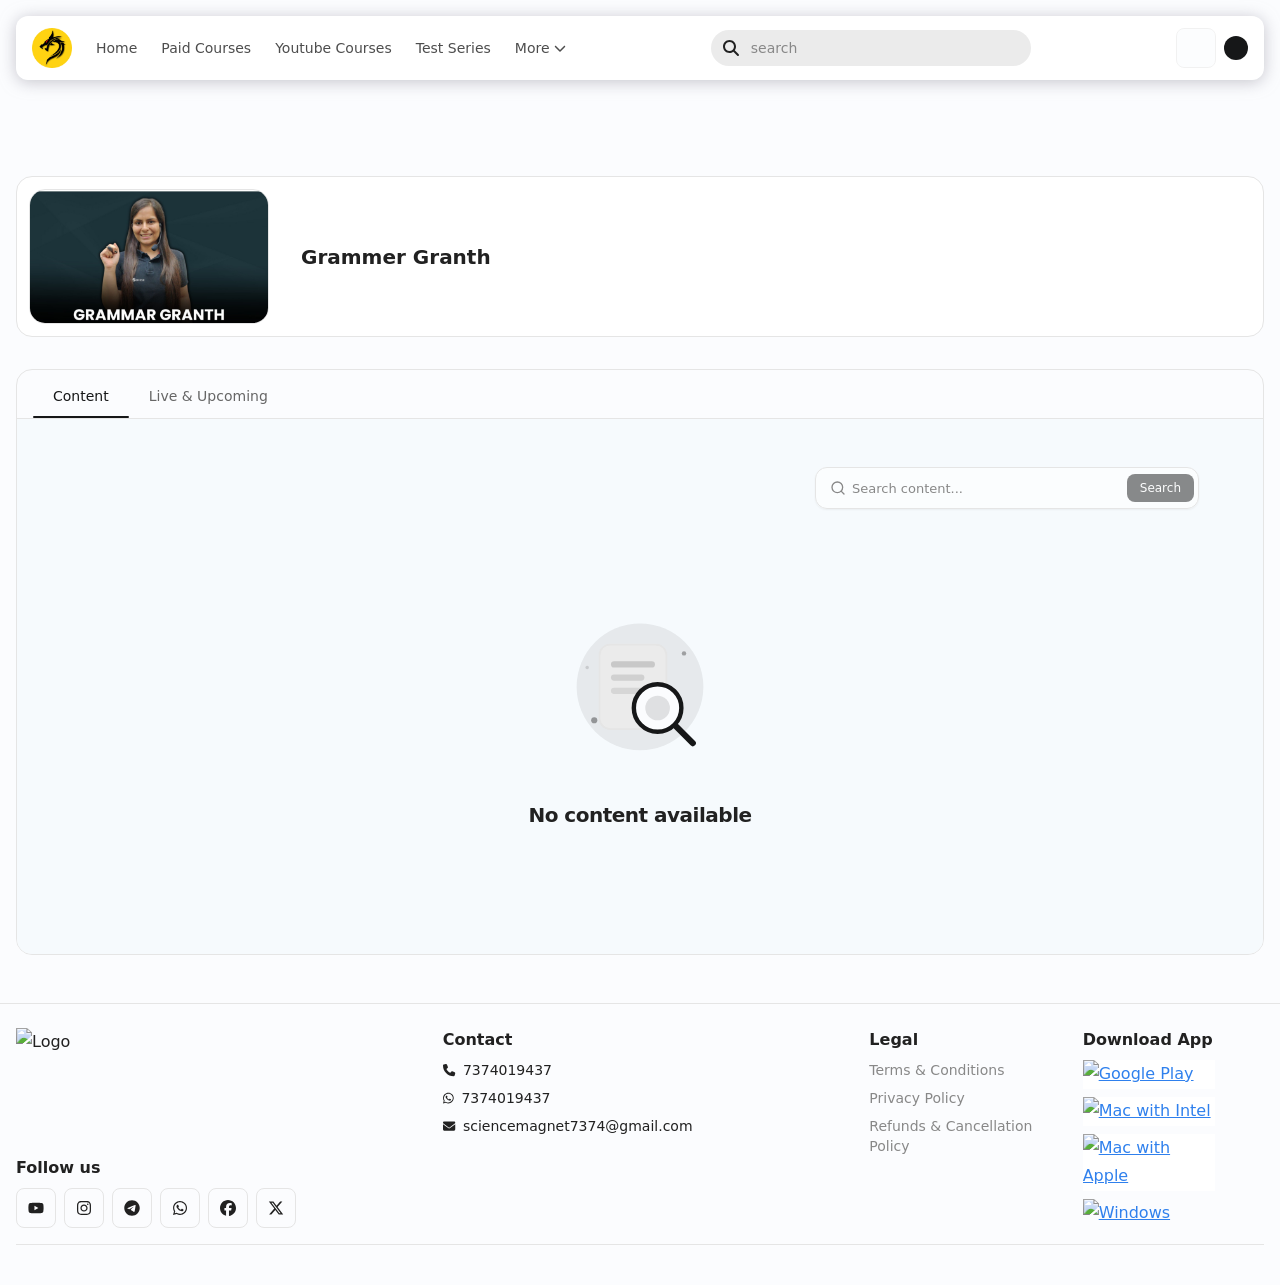
==== be-a-banking-master.html @ 543ece5c "Website updated" ====
<!DOCTYPE html>
<html lang="en">

<head>
    <meta charSet="utf-8" />
    <meta name="viewport" content="initial-scale=1.0, width=device-width" />
    <title>Free Educations Paid Batch</title>
    <link rel="shortcut icon" href="sahil-elevate.jpg" type="image/x-icon">
    <meta name="title" content="Free Educations" />
    <meta property="og:title" content="Free Educations" />
    <meta property="og:type" content="website" />
    <meta property="og:image" content="Images" />
    <link rel="icon" href="sahil-elevate.jpg" />
    <meta name="next-head-count" content="17" />
    <link rel="preload" href="be-a-banking-master.css" as="style" />
    <link rel="stylesheet" href="be-a-banking-master.css" data-n-g="" />
</head>

<body>
    <style>
        :root {
            --primary: 210 4% 9%;
            --primary-foreground: 0 0% 100%;
            --color-primary: hsl(var(--primary));
            --color-primary-lighter: hsl(210 4% 19%);
            --color-primary-lightest: hsl(210 4% 96%);
            --color-primary-darker: hsl(210 4% 4%);
            --color-primary-darkest: hsl(210 4% 4%);
            --text-color: hsl(var(--primary-foreground));
            --text-primary-light-tint: hsl(var(--primary-foreground));
            --text-color-lightest-bg: hsl(var(--secondary-foreground));
            --ring: var(--primary);
            --bs-primary: var(--color-primary);
            --bs-primary-rgb: 22, 23, 24;
            --bs-link-color: hsl(var(--primary));
            --bs-link-hover-color: hsl(210 4% 4%);
        }

        .dark {
            --primary: 0 0% 100%;
            --primary-foreground: 0 0% 12%;
            --color-primary: hsl(var(--primary));
            --color-primary-lighter: hsl(0 0% 100%);
            --color-primary-lightest: hsl(0 0% 96%);
            --color-primary-darker: hsl(0 0% 90%);
            --color-primary-darkest: hsl(0 0% 70%);
            --text-color: hsl(var(--primary-foreground));
            --text-primary-light-tint: hsl(var(--primary-foreground));
            --text-color-lightest-bg: hsl(var(--secondary-foreground));
            --ring: var(--primary);
            --bs-primary: var(--color-primary);
            --bs-primary-rgb: 255, 255, 255;
            --bs-link-color: hsl(var(--primary));
            --bs-link-hover-color: hsl(0 0% 90%);
        }

        .btn-primary {
            --bs-btn-color: hsl(var(--primary-foreground));
            --bs-btn-bg: var(--color-primary);
            --bs-btn-border-color: var(--color-primary);
            --bs-btn-hover-color: hsl(var(--primary-foreground));
            --bs-btn-hover-bg: var(--color-primary-darker);
            --bs-btn-hover-border-color: var(--color-primary-darker);
            --bs-btn-active-color: hsl(var(--primary-foreground));
            --bs-btn-active-bg: var(--color-primary-darker);
            --bs-btn-active-border-color: var(--color-primary-darker);
            --bs-btn-disabled-color: #fff;
            --bs-btn-disabled-bg: var(--color-primary-lighter);
            --bs-btn-disabled-border-color: var(--color-primary-lighter);
        }

        .btn-outline-primary {
            --bs-btn-color: hsl(var(--foreground));
            --bs-btn-border-color: var(--color-primary);
            --bs-btn-hover-color: hsl(var(--primary-foreground));
            --bs-btn-hover-bg: var(--color-primary);
            --bs-btn-hover-border-color: var(--color-primary);
            --bs-btn-active-color: hsl(var(--primary-foreground));
            --bs-btn-active-bg: var(--color-primary);
            --bs-btn-active-border-color: var(--color-primary-darker);
            --bs-btn-disabled-color: var(--color-primary);
            --bs-btn-disabled-bg: transparent;
            --bs-btn-disabled-border-color: var(--color-primary);
        }

        .btn-primary-light {
            --bs-btn-color: hsl(var(--secondary-foreground));
            --bs-btn-bg: hsl(var(--secondary));
            --bs-btn-border-color: hsl(var(--secondary));
            --bs-btn-hover-color: hsl(var(--secondary-foreground));
            --bs-btn-hover-bg: hsl(var(--secondary));
            --bs-btn-hover-border-color: hsl(var(--secondary));
            --bs-btn-active-bg: var(--color-primary-darker);
            --bs-btn-active-border-color: var(--color-primary-darker);
            --bs-btn-disabled-bg: hsl(var(--secondary));
            --bs-btn-disabled-border-color: hsl(var(--secondary));
        }

        .alert-primary {
            --bs-alert-color: hsl(var(--primary) / 0.7);
            --bs-alert-bg: hsl(var(--secondary));
            --bs-alert-border-color: hsl(var(--border));
        }
    </style>

    <div class="relative flex flex-col">
        <header id="header" class="sticky top-0 p-4 z-50 w-full pointer-events-none">
            <div
                class="pointer-events-auto mx-auto flex w-full max-w-7xl items-center justify-between gap-2 rounded-xl bg-secondary px-4 py-2.5 shadow-[0_2px_16px_rgba(169,167,178,0.66)] dark:shadow-[0_2px_16px_rgba(18,18,18,0.25)] dark:border dark:border-secondary backdrop-blur-md sm:gap-4 sm:px-3 md:h-16 md:gap-4 md:px-4 min-h-[52px] md:min-h-[64px]">
                <div class="flex items-center gap-3">
                    <button
                        class="inline-flex items-center justify-center gap-2 whitespace-nowrap rounded-lg text-sm font-medium ring-offset-background transition-all duration-300 focus-visible:outline-none focus-visible:ring-2 focus-visible:ring-ring focus-visible:ring-offset-2 disabled:pointer-events-none disabled:opacity-50 [&amp;_svg]:pointer-events-none [&amp;_svg]:size-4 [&amp;_svg]:shrink-0 text-foreground hover:bg-accent hover:text-accent-foreground size-10 shrink-0 lg:hidden"
                        id="navbarToggler" aria-label="Open menu">
                        <svg aria-hidden="true" focusable="false" data-prefix="fas" data-icon="bars"
                            class="svg-inline--fa fa-bars fa-lg " role="img" xmlns="http://www.w3.org/2000/svg"
                            viewBox="0 0 448 512">
                            <path fill="currentColor"
                                d="M0 96C0 78.3 14.3 64 32 64l384 0c17.7 0 32 14.3 32 32s-14.3 32-32 32L32 128C14.3 128 0 113.7 0 96zM0 256c0-17.7 14.3-32 32-32l384 0c17.7 0 32 14.3 32 32s-14.3 32-32 32L32 288c-17.7 0-32-14.3-32-32zM448 416c0 17.7-14.3 32-32 32L32 448c-17.7 0-32-14.3-32-32s14.3-32 32-32l384 0c17.7 0 32 14.3 32 32z">
                            </path>
                        </svg>
                    </button>
                    <div class="flex items-center gap-4 lg:gap-6">
                        <a id="headerLogo" href="/"
                            class="absolute left-1/2 top-1/2 z-0 shrink-0 -translate-x-1/2 -translate-y-1/2 lg:static lg:translate-x-0 lg:translate-y-0">
                            <img height="100" src="sahil-elevate.jpg"
                                class="h-9 max-w-24 w-auto object-contain rounded-sm sm:max-w-[120px] md:h-10 lg:max-w-none"
                                alt="Logo" />
                        </a>

                        <div class="hidden min-w-0 gap-4 lg:gap-6 items-center lg:flex"><a
                                class="flex items-center transition-all whitespace-nowrap no-underline text-foreground text-sm opacity-80"
                                href="/">Home</a>
                            <a class="flex items-center transition-all whitespace-nowrap no-underline text-foreground text-sm opacity-80"
                                href="/new-courses">Paid Courses</a>
                            <a class="flex items-center transition-all whitespace-nowrap no-underline text-foreground text-sm opacity-80"
                                href="/zero-price-courses">Youtube Courses</a>
                            <a class="flex items-center transition-all whitespace-nowrap no-underline text-foreground text-sm opacity-80"
                                href="/test-series">Test Series</a>

                            <button type="button" id="radix-:Raiad6:" aria-haspopup="menu" aria-expanded="false"
                                data-state="closed"
                                class="flex items-center transition-all whitespace-nowrap no-underline text-foreground text-sm opacity-80 gap-1 outline-none">More<!-- -->

                                <svg aria-hidden="true" focusable="false" data-prefix="fas" data-icon="chevron-down"
                                    class="svg-inline--fa fa-chevron-down h-3 w-3" role="img"
                                    xmlns="http://www.w3.org/2000/svg" viewBox="0 0 512 512">

                                    <path fill="currentColor"
                                        d="M233.4 406.6c12.5 12.5 32.8 12.5 45.3 0l192-192c12.5-12.5 12.5-32.8 0-45.3s-32.8-12.5-45.3 0L256 338.7 86.6 169.4c-12.5-12.5-32.8-12.5-45.3 0s-12.5 32.8 0 45.3l192 192z">
                                    </path>
                                </svg>
                            </button>
                        </div>
                    </div>
                </div>


                <form class="max-lg:hidden flex lg:max-w-xs w-full">
                    <div class="relative w-full">
                        <svg aria-hidden="true" focusable="false" data-prefix="fas" data-icon="magnifying-glass"
                            class="svg-inline--fa fa-magnifying-glass pointer-events-none absolute top-1/2 left-2 size-6 -translate-y-1/2 text-foreground"
                            role="img" xmlns="http://www.w3.org/2000/svg" viewBox="0 0 512 512">

                            <path fill="currentColor"
                                d="M416 208c0 45.9-14.9 88.3-40 122.7L502.6 457.4c12.5 12.5 12.5 32.8 0 45.3s-32.8 12.5-45.3 0L330.7 376c-34.4 25.2-76.8 40-122.7 40C93.1 416 0 322.9 0 208S93.1 0 208 0S416 93.1 416 208zM208 352a144 144 0 1 0 0-288 144 144 0 1 0 0 288z">
                            </path>
                        </svg>
                        <input type="search" placeholder="search" aria-label="search input"
                            class="w-full rounded-full border-0 bg-muted dark:bg-accent h-9 py-1 px-3 pl-10 text-sm text-foreground placeholder:text-muted-foreground focus-visible:ring-2 focus-visible:ring-ring focus-visible:outline-none"
                            value="" />
                    </div>
                </form>

                <div class="relative z-10 flex items-center gap-2">

                    <button
                        class="inline-flex items-center justify-center gap-2 whitespace-nowrap rounded-lg text-sm font-medium ring-offset-background transition-all duration-300 focus-visible:outline-none focus-visible:ring-2 focus-visible:ring-ring focus-visible:ring-offset-2 disabled:pointer-events-none disabled:opacity-50 [&amp;_svg]:pointer-events-none [&amp;_svg]:size-4 [&amp;_svg]:shrink-0 border border-border bg-background text-foreground hover:bg-accent hover:text-accent-foreground size-10 relative shrink-0"
                        disabled="" aria-hidden="true">
                        <span class="size-4">
                        </span>
                    </button>
                    <div class="overflow-hidden p-3 rounded-full bg-primary text-primary-foreground aspect-square flex items-center justify-center"
                        type="button" id="radix-:Ruad6:" aria-haspopup="menu" aria-expanded="false" data-state="closed">
                        <span class="font-medium">
                        </span>
                    </div>
                </div>
            </div>
        </header>


        <div class="bg-background text-foreground">
            <div class="mx-auto flex flex-col min-h-screen antialiased">
                <div class="mx-auto flex w-full max-w-7xl flex-col gap-6 px-4 py-6 lg:gap-8 lg:py-12">
                    <div class="flex flex-col gap-6 lg:gap-12">
                        <div class="flex flex-col gap-4 md:flex-row md:items-center md:justify-between">
                            <div class="flex w-full min-w-0 items-center gap-4 md:flex-1">
                            </div>
                        </div>
                    </div>

                    <section
                        class="flex flex-col gap-8 rounded-2xl border border-border bg-secondary p-3 sm:flex-row sm:items-center">
                        <div class="relative aspect-video w-full shrink-0 overflow-hidden rounded-2xl border sm:w-60">
                            <div class="relative w-full h-full overflow-hidden" style="height:135px">
                                <div class="absolute inset-0 w-full h-full scale-110 blur-xl"
                                    style="background-image:url(https://appx-content-v2.classx.co.in/paid_course3/2026-07-08-0_39323559292390164.jpeg);background-size:cover;background-position:center;height:135px">
                                </div><img alt="Grammer Granth" src="grammer-granth.png"
                                    class="relative block mx-auto h-full w-auto object-contain" style="height:135px" />
                            </div>
                        </div>
                        <div class="flex flex-col gap-6 w-full">
                            <div class="flex flex-col gap-2.5">
                                <div
                                    class="hidden items-center gap-2 text-sm text-muted-foreground has-[h6]:flex has-[p]:flex">
                                    <svg xmlns="http://www.w3.org/2000/svg" width="24" height="24" viewBox="0 0 24 24"
                                        fill="none" stroke="currentColor" stroke-width="2" stroke-linecap="round"
                                        stroke-linejoin="round" class="lucide lucide-calendar size-4 shrink-0"
                                        aria-hidden="true">
                                        <path d="M8 2v4"></path>
                                        <path d="M16 2v4"></path>
                                        <rect width="18" height="18" x="3" y="4" rx="2"></rect>
                                        <path d="M3 10h18"></path>
                                    </svg>
                                </div>
                                <h1 class="mb-0 text-lg md:text-xl font-bold text-balance text-foreground">Grammer
                                    Granth</h1>
                            </div>
                        </div>
                    </section>


                    <div class="flex min-w-0 flex-col overflow-hidden rounded-2xl border">
                        <div role="tablist" class="flex overflow-x-auto border-b border-border px-4 pt-4 no-scrollbar">
                            <button type="button" role="tab" aria-selected="true"
                                class="relative flex shrink-0 items-center gap-2 px-5 pb-3 text-base font-medium transition-colors duration-200 ease focus-visible:outline-none sm:text-sm text-primary">
                                <span class="whitespace-nowrap">Content</span>
                                <span
                                    class="absolute bottom-0 left-0 right-0 h-0.5 rounded-full bg-primary transition-opacity duration-200 ease opacity-100">
                                </span>
                            </button>
                            <button type="button" role="tab" aria-selected="false"
                                class="relative flex shrink-0 items-center gap-2 px-5 pb-3 text-base font-medium transition-colors duration-200 ease focus-visible:outline-none sm:text-sm text-secondary-foreground hover:text-primary">
                                <span class="whitespace-nowrap">Live &amp; Upcoming</span>
                                <span
                                    class="absolute bottom-0 left-0 right-0 h-0.5 rounded-full bg-primary transition-opacity duration-200 ease opacity-0">
                                </span>
                            </button>
                        </div>
                        <div class="min-w-0 bg-popover px-4 py-6 dark:bg-accent sm:px-8">
                            <section class="flex flex-col gap-3">
                                <div class="flex w-full p-4 md:px-8 md:py-6 flex-col gap-8">
                                    <div class="flex w-full justify-start md:justify-end">
                                        <form class="w-full md:max-w-sm">
                                            <div
                                                class="flex items-center gap-1 rounded-xl border border-border bg-secondary/60 p-1 shadow-sm">
                                                <div class="relative min-w-0 flex-1"><svg
                                                        xmlns="http://www.w3.org/2000/svg" width="24" height="24"
                                                        viewBox="0 0 24 24" fill="none" stroke="currentColor"
                                                        stroke-width="2" stroke-linecap="round" stroke-linejoin="round"
                                                        class="lucide lucide-search pointer-events-none absolute top-1/2 left-2.5 size-4 -translate-y-1/2 text-muted-foreground"
                                                        aria-hidden="true">
                                                        <circle cx="11" cy="11" r="8"></circle>
                                                        <path d="m21 21-4.3-4.3"></path>
                                                    </svg><input type="text"
                                                        class="flex w-full rounded-md border-foreground/50 px-3 py-2 text-base text-foreground file:border-0 file:bg-transparent file:text-sm file:font-medium file:text-foreground placeholder:text-muted-foreground focus-visible:outline-none disabled:cursor-not-allowed disabled:opacity-50 md:text-[13px] h-8 border-0 bg-transparent pl-8 shadow-none focus-visible:border-transparent focus-visible:ring-0 pr-2"
                                                        placeholder="Search content..."
                                                        aria-label="Search course content" value="" /></div><button
                                                    class="inline-flex items-center justify-center gap-2 whitespace-nowrap rounded-lg font-medium ring-offset-background transition-all duration-300 focus-visible:outline-none focus-visible:ring-2 focus-visible:ring-ring focus-visible:ring-offset-2 disabled:pointer-events-none disabled:opacity-50 [&amp;_svg]:pointer-events-none [&amp;_svg]:size-4 [&amp;_svg]:shrink-0 bg-primary text-primary-foreground hover:bg-primary/90 border border-transparent h-7 py-1.5 text-xs shrink-0 px-3"
                                                    type="submit" disabled="">Search</button>
                                            </div>
                                        </form>
                                    </div>
                                    <div class="infinite-scroll-component__outerdiv">
                                        <div class="infinite-scroll-component flex w-full flex-col gap-3 overflow-x-hidden overflow-y-auto"
                                            style="height:auto;overflow:auto;-webkit-overflow-scrolling:touch">
                                            <div
                                                class="flex flex-col items-center justify-center gap-5 py-16 text-center ">
                                                <svg viewBox="0 0 200 178" fill="none"
                                                    xmlns="http://www.w3.org/2000/svg" role="img" aria-hidden="true"
                                                    class="h-40 w-40 md:h-44 md:w-44">
                                                    <circle cx="100" cy="82" r="72" fill="hsl(var(--primary))"
                                                        opacity="0.07"></circle>
                                                    <rect x="54" y="34" width="76" height="96" rx="12"
                                                        fill="hsl(var(--muted))" stroke="hsl(var(--border))"
                                                        stroke-width="2"></rect>
                                                    <rect x="67" y="53" width="50" height="7" rx="3.5"
                                                        fill="hsl(var(--muted-foreground))" opacity="0.35"></rect>
                                                    <rect x="67" y="68" width="38" height="7" rx="3.5"
                                                        fill="hsl(var(--muted-foreground))" opacity="0.28"></rect>
                                                    <rect x="67" y="83" width="44" height="7" rx="3.5"
                                                        fill="hsl(var(--muted-foreground))" opacity="0.22"></rect>
                                                    <circle cx="120" cy="106" r="27" fill="hsl(var(--background))"
                                                        stroke="hsl(var(--primary))" stroke-width="5"></circle>
                                                    <circle cx="120" cy="106" r="14" fill="hsl(var(--primary))"
                                                        opacity="0.12"></circle>
                                                    <line x1="141" y1="127" x2="160" y2="146"
                                                        stroke="hsl(var(--primary))" stroke-width="7"
                                                        stroke-linecap="round"></line>
                                                    <circle cx="48" cy="120" r="3.5" fill="hsl(var(--primary))"
                                                        opacity="0.4"></circle>
                                                    <circle cx="150" cy="44" r="2.5" fill="hsl(var(--primary))"
                                                        opacity="0.35"></circle>
                                                    <circle cx="40" cy="60" r="2" fill="hsl(var(--muted-foreground))"
                                                        opacity="0.3"></circle>
                                                </svg>
                                                <div class="flex flex-col gap-1.5">
                                                    <h3
                                                        class="mb-0 max-w-md text-lg font-bold tracking-tight text-foreground md:text-xl">
                                                        No content available</h3>
                                                </div>
                                            </div>
                                            <div style="height:1px"></div>
                                        </div>
                                    </div>
                                </div>
                            </section>
                        </div>
                    </div>
                </div>
                <section aria-label="Notifications alt+T" tabindex="-1" aria-live="polite"
                    aria-relevant="additions text" aria-atomic="false" data-react-aria-top-layer="true"></section>
                <footer class="w-full border-t border-border bg-background text-foreground" id="footer">
                    <div class="flex flex-col gap-4 justify-center max-w-7xl mx-auto px-[16px] py-6">
                        <div class="grid grid-cols-1 md:grid-cols-2 lg:grid-cols-6 lg:gap-8 space-y-3 lg:space-y-0">
                            <div class="flex flex-col lg:gap-12 lg:justify-between lg:col-span-2">
                                <div class="flex flex-col gap-[16px]"><img
                                        src="https://appx-wsb-gcp-mcdn.akamai.net.in/subject/2022-06-10-0.035375782739233586.webp"
                                        width="100" alt="Logo" />
                                    <div class="flex flex-col gap-[8px]"></div>
                                </div>
                                <div class="flex flex-col gap-2">
                                    <h6 class="text-base mb-0 text-foreground">Follow us</h6>
                                    <div class="flex gap-2 flex-wrap"><a target="_blank" rel="noopener noreferrer"
                                            href="https://www.youtube.com/@ScienceMagnet" aria-label="Youtube"><button
                                                class="inline-flex items-center justify-center gap-2 whitespace-nowrap rounded-lg text-sm font-medium ring-offset-background transition-all duration-300 focus-visible:outline-none focus-visible:ring-2 focus-visible:ring-ring focus-visible:ring-offset-2 disabled:pointer-events-none disabled:opacity-50 [&amp;_svg]:pointer-events-none [&amp;_svg]:size-4 [&amp;_svg]:shrink-0 border border-border bg-background text-foreground hover:bg-accent hover:text-accent-foreground size-10"
                                                aria-hidden="true" tabindex="-1"><svg aria-hidden="true"
                                                    focusable="false" data-prefix="fab" data-icon="youtube"
                                                    class="svg-inline--fa fa-youtube fa-lg " role="img"
                                                    xmlns="http://www.w3.org/2000/svg" viewBox="0 0 576 512">
                                                    <path fill="currentColor"
                                                        d="M549.655 124.083c-6.281-23.65-24.787-42.276-48.284-48.597C458.781 64 288 64 288 64S117.22 64 74.629 75.486c-23.497 6.322-42.003 24.947-48.284 48.597-11.412 42.867-11.412 132.305-11.412 132.305s0 89.438 11.412 132.305c6.281 23.65 24.787 41.5 48.284 47.821C117.22 448 288 448 288 448s170.78 0 213.371-11.486c23.497-6.321 42.003-24.171 48.284-47.821 11.412-42.867 11.412-132.305 11.412-132.305s0-89.438-11.412-132.305zm-317.51 213.508V175.185l142.739 81.205-142.739 81.201z">
                                                    </path>
                                                </svg></button></a>
                                        <a target="_blank" rel="noopener noreferrer"
                                            href="https://www.instagram.com/sciencemagnet/"
                                            aria-label="Instagram"><button
                                                class="inline-flex items-center justify-center gap-2 whitespace-nowrap rounded-lg text-sm font-medium ring-offset-background transition-all duration-300 focus-visible:outline-none focus-visible:ring-2 focus-visible:ring-ring focus-visible:ring-offset-2 disabled:pointer-events-none disabled:opacity-50 [&amp;_svg]:pointer-events-none [&amp;_svg]:size-4 [&amp;_svg]:shrink-0 border border-border bg-background text-foreground hover:bg-accent hover:text-accent-foreground size-10"
                                                aria-hidden="true" tabindex="-1"><svg aria-hidden="true"
                                                    focusable="false" data-prefix="fab" data-icon="instagram"
                                                    class="svg-inline--fa fa-instagram fa-lg " role="img"
                                                    xmlns="http://www.w3.org/2000/svg" viewBox="0 0 448 512">
                                                    <path fill="currentColor"
                                                        d="M224.1 141c-63.6 0-114.9 51.3-114.9 114.9s51.3 114.9 114.9 114.9S339 319.5 339 255.9 287.7 141 224.1 141zm0 189.6c-41.1 0-74.7-33.5-74.7-74.7s33.5-74.7 74.7-74.7 74.7 33.5 74.7 74.7-33.6 74.7-74.7 74.7zm146.4-194.3c0 14.9-12 26.8-26.8 26.8-14.9 0-26.8-12-26.8-26.8s12-26.8 26.8-26.8 26.8 12 26.8 26.8zm76.1 27.2c-1.7-35.9-9.9-67.7-36.2-93.9-26.2-26.2-58-34.4-93.9-36.2-37-2.1-147.9-2.1-184.9 0-35.8 1.7-67.6 9.9-93.9 36.1s-34.4 58-36.2 93.9c-2.1 37-2.1 147.9 0 184.9 1.7 35.9 9.9 67.7 36.2 93.9s58 34.4 93.9 36.2c37 2.1 147.9 2.1 184.9 0 35.9-1.7 67.7-9.9 93.9-36.2 26.2-26.2 34.4-58 36.2-93.9 2.1-37 2.1-147.8 0-184.8zM398.8 388c-7.8 19.6-22.9 34.7-42.6 42.6-29.5 11.7-99.5 9-132.1 9s-102.7 2.6-132.1-9c-19.6-7.8-34.7-22.9-42.6-42.6-11.7-29.5-9-99.5-9-132.1s-2.6-102.7 9-132.1c7.8-19.6 22.9-34.7 42.6-42.6 29.5-11.7 99.5-9 132.1-9s102.7-2.6 132.1 9c19.6 7.8 34.7 22.9 42.6 42.6 11.7 29.5 9 99.5 9 132.1s2.7 102.7-9 132.1z">
                                                    </path>
                                                </svg></button></a>
                                        <a target="_blank" rel="noopener noreferrer" href="https://t.me/NeerajScience"
                                            aria-label="Telegram"><button
                                                class="inline-flex items-center justify-center gap-2 whitespace-nowrap rounded-lg text-sm font-medium ring-offset-background transition-all duration-300 focus-visible:outline-none focus-visible:ring-2 focus-visible:ring-ring focus-visible:ring-offset-2 disabled:pointer-events-none disabled:opacity-50 [&amp;_svg]:pointer-events-none [&amp;_svg]:size-4 [&amp;_svg]:shrink-0 border border-border bg-background text-foreground hover:bg-accent hover:text-accent-foreground size-10"
                                                aria-hidden="true" tabindex="-1"><svg aria-hidden="true"
                                                    focusable="false" data-prefix="fab" data-icon="telegram"
                                                    class="svg-inline--fa fa-telegram fa-lg " role="img"
                                                    xmlns="http://www.w3.org/2000/svg" viewBox="0 0 496 512">
                                                    <path fill="currentColor"
                                                        d="M248,8C111.033,8,0,119.033,0,256S111.033,504,248,504,496,392.967,496,256,384.967,8,248,8ZM362.952,176.66c-3.732,39.215-19.881,134.378-28.1,178.3-3.476,18.584-10.322,24.816-16.948,25.425-14.4,1.326-25.338-9.517-39.287-18.661-21.827-14.308-34.158-23.215-55.346-37.177-24.485-16.135-8.612-25,5.342-39.5,3.652-3.793,67.107-61.51,68.335-66.746.153-.655.3-3.1-1.154-4.384s-3.59-.849-5.135-.5q-3.283.746-104.608,69.142-14.845,10.194-26.894,9.934c-8.855-.191-25.888-5.006-38.551-9.123-15.531-5.048-27.875-7.717-26.8-16.291q.84-6.7,18.45-13.7,108.446-47.248,144.628-62.3c68.872-28.647,83.183-33.623,92.511-33.789,2.052-.034,6.639.474,9.61,2.885a10.452,10.452,0,0,1,3.53,6.716A43.765,43.765,0,0,1,362.952,176.66Z">
                                                    </path>
                                                </svg></button></a>
                                        <a target="_blank" rel="noopener noreferrer" href="https://wa.me/7374019437"
                                            aria-label="Whatsapp"><button
                                                class="inline-flex items-center justify-center gap-2 whitespace-nowrap rounded-lg text-sm font-medium ring-offset-background transition-all duration-300 focus-visible:outline-none focus-visible:ring-2 focus-visible:ring-ring focus-visible:ring-offset-2 disabled:pointer-events-none disabled:opacity-50 [&amp;_svg]:pointer-events-none [&amp;_svg]:size-4 [&amp;_svg]:shrink-0 border border-border bg-background text-foreground hover:bg-accent hover:text-accent-foreground size-10"
                                                aria-hidden="true" tabindex="-1"><svg aria-hidden="true"
                                                    focusable="false" data-prefix="fab" data-icon="whatsapp"
                                                    class="svg-inline--fa fa-whatsapp fa-lg " role="img"
                                                    xmlns="http://www.w3.org/2000/svg" viewBox="0 0 448 512">
                                                    <path fill="currentColor"
                                                        d="M380.9 97.1C339 55.1 283.2 32 223.9 32c-122.4 0-222 99.6-222 222 0 39.1 10.2 77.3 29.6 111L0 480l117.7-30.9c32.4 17.7 68.9 27 106.1 27h.1c122.3 0 224.1-99.6 224.1-222 0-59.3-25.2-115-67.1-157zm-157 341.6c-33.2 0-65.7-8.9-94-25.7l-6.7-4-69.8 18.3L72 359.2l-4.4-7c-18.5-29.4-28.2-63.3-28.2-98.2 0-101.7 82.8-184.5 184.6-184.5 49.3 0 95.6 19.2 130.4 54.1 34.8 34.9 56.2 81.2 56.1 130.5 0 101.8-84.9 184.6-186.6 184.6zm101.2-138.2c-5.5-2.8-32.8-16.2-37.9-18-5.1-1.9-8.8-2.8-12.5 2.8-3.7 5.6-14.3 18-17.6 21.8-3.2 3.7-6.5 4.2-12 1.4-32.6-16.3-54-29.1-75.5-66-5.7-9.8 5.7-9.1 16.3-30.3 1.8-3.7.9-6.9-.5-9.7-1.4-2.8-12.5-30.1-17.1-41.2-4.5-10.8-9.1-9.3-12.5-9.5-3.2-.2-6.9-.2-10.6-.2-3.7 0-9.7 1.4-14.8 6.9-5.1 5.6-19.4 19-19.4 46.3 0 27.3 19.9 53.7 22.6 57.4 2.8 3.7 39.1 59.7 94.8 83.8 35.2 15.2 49 16.5 66.6 13.9 10.7-1.6 32.8-13.4 37.4-26.4 4.6-13 4.6-24.1 3.2-26.4-1.3-2.5-5-3.9-10.5-6.6z">
                                                    </path>
                                                </svg></button></a>
                                        <a target="_blank" rel="noopener noreferrer"
                                            href="https://www.facebook.com/profile.php?id=100082970570049"
                                            aria-label="Facebook"><button
                                                class="inline-flex items-center justify-center gap-2 whitespace-nowrap rounded-lg text-sm font-medium ring-offset-background transition-all duration-300 focus-visible:outline-none focus-visible:ring-2 focus-visible:ring-ring focus-visible:ring-offset-2 disabled:pointer-events-none disabled:opacity-50 [&amp;_svg]:pointer-events-none [&amp;_svg]:size-4 [&amp;_svg]:shrink-0 border border-border bg-background text-foreground hover:bg-accent hover:text-accent-foreground size-10"
                                                aria-hidden="true" tabindex="-1"><svg aria-hidden="true"
                                                    focusable="false" data-prefix="fab" data-icon="facebook"
                                                    class="svg-inline--fa fa-facebook fa-lg " role="img"
                                                    xmlns="http://www.w3.org/2000/svg" viewBox="0 0 512 512">
                                                    <path fill="currentColor"
                                                        d="M512 256C512 114.6 397.4 0 256 0S0 114.6 0 256C0 376 82.7 476.8 194.2 504.5V334.2H141.4V256h52.8V222.3c0-87.1 39.4-127.5 125-127.5c16.2 0 44.2 3.2 55.7 6.4V172c-6-.6-16.5-1-29.6-1c-42 0-58.2 15.9-58.2 57.2V256h83.6l-14.4 78.2H287V510.1C413.8 494.8 512 386.9 512 256h0z">
                                                    </path>
                                                </svg></button></a>
                                        <a target="_blank" rel="noopener noreferrer"
                                            href="https://x.com/neerajjangid_11?s=21" aria-label="Twitter"><button
                                                class="inline-flex items-center justify-center gap-2 whitespace-nowrap rounded-lg text-sm font-medium ring-offset-background transition-all duration-300 focus-visible:outline-none focus-visible:ring-2 focus-visible:ring-ring focus-visible:ring-offset-2 disabled:pointer-events-none disabled:opacity-50 [&amp;_svg]:pointer-events-none [&amp;_svg]:size-4 [&amp;_svg]:shrink-0 border border-border bg-background text-foreground hover:bg-accent hover:text-accent-foreground size-10"
                                                aria-hidden="true" tabindex="-1"><svg aria-hidden="true"
                                                    focusable="false" data-prefix="fab" data-icon="x-twitter"
                                                    class="svg-inline--fa fa-x-twitter fa-lg " role="img"
                                                    xmlns="http://www.w3.org/2000/svg" viewBox="0 0 512 512">
                                                    <path fill="currentColor"
                                                        d="M389.2 48h70.6L305.6 224.2 487 464H345L233.7 318.6 106.5 464H35.8L200.7 275.5 26.8 48H172.4L272.9 180.9 389.2 48zM364.4 421.8h39.1L151.1 88h-42L364.4 421.8z">
                                                    </path>
                                                </svg></button></a>
                                    </div>
                                </div>
                            </div>
                            <div class="flex flex-col gap-2 lg:col-span-2">
                                <h6 class="text-base mb-0 text-foreground">Contact</h6><a
                                    class="flex items-center no-underline text-sm gap-2 text-current"
                                    href="tel:7374019437"><svg aria-hidden="true" focusable="false" data-prefix="fas"
                                        data-icon="phone" class="svg-inline--fa fa-phone fa-sm " role="img"
                                        xmlns="http://www.w3.org/2000/svg" viewBox="0 0 512 512">
                                        <path fill="currentColor"
                                            d="M164.9 24.6c-7.7-18.6-28-28.5-47.4-23.2l-88 24C12.1 30.2 0 46 0 64C0 311.4 200.6 512 448 512c18 0 33.8-12.1 38.6-29.5l24-88c5.3-19.4-4.6-39.7-23.2-47.4l-96-40c-16.3-6.8-35.2-2.1-46.3 11.6L304.7 368C234.3 334.7 177.3 277.7 144 207.3L193.3 167c13.7-11.2 18.4-30 11.6-46.3l-40-96z">
                                        </path>
                                    </svg><span
                                        class="overflow-hidden text-ellipsis whitespace-nowrap">7374019437</span></a>
                                <a class="flex items-center no-underline text-sm gap-2 text-current"
                                    href="https://wa.me/7374019437"><svg aria-hidden="true" focusable="false"
                                        data-prefix="fab" data-icon="whatsapp" class="svg-inline--fa fa-whatsapp fa-sm "
                                        role="img" xmlns="http://www.w3.org/2000/svg" viewBox="0 0 448 512">
                                        <path fill="currentColor"
                                            d="M380.9 97.1C339 55.1 283.2 32 223.9 32c-122.4 0-222 99.6-222 222 0 39.1 10.2 77.3 29.6 111L0 480l117.7-30.9c32.4 17.7 68.9 27 106.1 27h.1c122.3 0 224.1-99.6 224.1-222 0-59.3-25.2-115-67.1-157zm-157 341.6c-33.2 0-65.7-8.9-94-25.7l-6.7-4-69.8 18.3L72 359.2l-4.4-7c-18.5-29.4-28.2-63.3-28.2-98.2 0-101.7 82.8-184.5 184.6-184.5 49.3 0 95.6 19.2 130.4 54.1 34.8 34.9 56.2 81.2 56.1 130.5 0 101.8-84.9 184.6-186.6 184.6zm101.2-138.2c-5.5-2.8-32.8-16.2-37.9-18-5.1-1.9-8.8-2.8-12.5 2.8-3.7 5.6-14.3 18-17.6 21.8-3.2 3.7-6.5 4.2-12 1.4-32.6-16.3-54-29.1-75.5-66-5.7-9.8 5.7-9.1 16.3-30.3 1.8-3.7.9-6.9-.5-9.7-1.4-2.8-12.5-30.1-17.1-41.2-4.5-10.8-9.1-9.3-12.5-9.5-3.2-.2-6.9-.2-10.6-.2-3.7 0-9.7 1.4-14.8 6.9-5.1 5.6-19.4 19-19.4 46.3 0 27.3 19.9 53.7 22.6 57.4 2.8 3.7 39.1 59.7 94.8 83.8 35.2 15.2 49 16.5 66.6 13.9 10.7-1.6 32.8-13.4 37.4-26.4 4.6-13 4.6-24.1 3.2-26.4-1.3-2.5-5-3.9-10.5-6.6z">
                                        </path>
                                    </svg>
                                    <span class="overflow-hidden text-ellipsis whitespace-nowrap">7374019437</span>
                                </a><a class="flex items-center no-underline text-sm gap-2 text-current"
                                    href="mailto:sciencemagnet7374@gmail.com"><svg aria-hidden="true" focusable="false"
                                        data-prefix="fas" data-icon="envelope" class="svg-inline--fa fa-envelope fa-sm "
                                        role="img" xmlns="http://www.w3.org/2000/svg" viewBox="0 0 512 512">
                                        <path fill="currentColor"
                                            d="M48 64C21.5 64 0 85.5 0 112c0 15.1 7.1 29.3 19.2 38.4L236.8 313.6c11.4 8.5 27 8.5 38.4 0L492.8 150.4c12.1-9.1 19.2-23.3 19.2-38.4c0-26.5-21.5-48-48-48L48 64zM0 176L0 384c0 35.3 28.7 64 64 64l384 0c35.3 0 64-28.7 64-64l0-208L294.4 339.2c-22.8 17.1-54 17.1-76.8 0L0 176z">
                                        </path>
                                    </svg><span
                                        class="overflow-hidden text-ellipsis whitespace-nowrap">sciencemagnet7374@gmail.com</span></a>
                            </div>
                            <div class="flex flex-col gap-2">
                                <h6 class="text-base mb-0 text-foreground">Legal</h6><a
                                    class="no-underline text-sm text-muted-foreground transition-colors duration-200 hover:text-foreground hover:underline"
                                    href="/terms" target="_blank" rel="noopener noreferrer">Terms &amp;
                                    Conditions</a><a
                                    class="no-underline text-sm text-muted-foreground transition-colors duration-200 hover:text-foreground hover:underline"
                                    href="/privacy-policy" target="_blank" rel="noopener noreferrer">Privacy
                                    Policy</a><a
                                    class="no-underline text-sm text-muted-foreground transition-colors duration-200 hover:text-foreground hover:underline"
                                    href="/refund-policy" target="_blank" rel="noopener noreferrer">Refunds &amp;
                                    Cancellation Policy</a>
                            </div>
                            <div class="flex flex-col gap-2">
                                <h6 class="text-base mb-0 text-foreground">Download App</h6>
                                <div class="flex flex-col gap-[8px] w-fit"><a
                                        href="https://play.google.com/store/apps/details?id=com.science.magnet"
                                        target="_blank" rel="noopener noreferrer" class="w-fit"><img alt="Google Play"
                                            src="/google-play.svg" class="bg-white" width="132" /></a><a
                                        href="https://appx-content-v2.classx.co.in/windows/Science_Magnet-0.0.1.dmg"
                                        target="_blank" rel="noopener noreferrer" class="w-fit"><img
                                            alt="Mac with Intel"
                                            src="https://appx-static.akamai.net.in/static-assets/website/intel.webp"
                                            width="132" class="bg-white" /></a><a
                                        href="https://appx-content-v2.classx.co.in/windows/Science_Magnet-0.0.1-arm64.dmg"
                                        target="_blank" rel="noopener noreferrer" class="w-fit"><img
                                            alt="Mac with Apple"
                                            src="https://appx-static.akamai.net.in/static-assets/website/mac.webp"
                                            width="132" class="bg-white" /></a><a
                                        href="https://appx-content-v2.classx.co.in/windows/science_magnet_setup_0.0.2.exe"
                                        target="_blank" rel="noopener noreferrer"><img alt="Windows"
                                            src="https://appx-static.akamai.net.in/static-assets/website/windows.webp"
                                            width="132" /></a></div>
                            </div>
                        </div>
                        <div class="flex items-center gap-2 pt-4 border-t"><span
                                class="pointer-events-none absolute right-2 bottom-1 text-xxs text-primary-foreground/20 select-none">v<!-- -->0<!-- --></span>
                        </div>
                    </div>
                </footer>
            </div>
        </div>
    </div>
    </div>
    <script id="__NEXT_DATA__" type="application/json">
        {
            "props": {
                "pageProps": {
                    "activeTab": "Content",
                    "id": "101",
                    "api": "https://sciencemagnetapi.classx.co.in/",
                    "course": {
                        "id": "101",
                        "is_sebi_flow_enabled": "0",
                        "sebi_details": {
                            "consent_type": "NONE",
                            "pan_verification_mode": "NONE",
                            "aadhar_consent_price": "0",
                            "pan_verification_price": "0",
                            "aadhar_inclusive": "0",
                            "pan_inclusive": "0"
                        },
                        "kyc_details": [],
                        "aadhaar_details": [],
                        "type": "COURSE",
                        "parent_id": "-1",
                        "course_slug": "group-d-2026-science-class",
                        "exam_name": "Group D 2026 Science 30 Class",
                        "exam_category": "Group D 2026 Science 30 Class",
                        "currency": "INR",
                        "is_combo": 0,
                        "sub_exam_category": "",
                        "exam_logo": "",
                        "categories": "",
                        "course_name": "Group D 2026 Science Class",
                        "course_description": "",
                        "course_feature_1": "",
                        "course_feature_2": "",
                        "course_feature_3": "",
                        "course_feature_4": "",
                        "course_feature_5": "",
                        "teacher_id": -1,
                        "teacher_name": "",
                        "teacher_image": "",
                        "vod_courses": "",
                        "course_thumbnail": "https://appx-content-v2.classx.co.in/paid_course3/2026-07-08-0_39323559292390164.jpeg",
                        "small_course_logo": "",
                        "book_id": "-1",
                        "book_compulsory": "0",
                        "book": null,
                        "study_material_id": -1,
                        "study_material_compulsory": 0,
                        "is_doubts_attached": "0",
                        "enable_tabs_control": "0",
                        "is_groupchat_enabled": "0",
                        "show_live_upcoming_tab": "0",
                        "show_content_tab": "0",
                        "show_test_tab": "0",
                        "show_my_doubts_tab": "0",
                        "show_all_doubts_tab": "0",
                        "show_telegram_tab": "0",
                        "show_quiz_tab": "0",
                        "show_web_tab": "0",
                        "show_demo_tab": "0",
                        "show_feed_tab": "0",
                        "is_aadhar_mandatory": "0",
                        "post_expiry_grace_period_days": "0",
                        "study_material": null,
                        "upsell_items": [],
                        "pricing_plans": [],
                        "subscription_plans": [],
                        "price_without_gst": "-1",
                        "price": "0",
                        "mrp": "0",
                        "price_kicker": "0.00",
                        "uhs_price": "0",
                        "seats": 0,
                        "video_count": 0,
                        "pdf_count": 0,
                        "test_count": 0,
                        "course_demo_video": "",
                        "course_demo_pdf": "",
                        "test_series_id": "",
                        "start_date": "2026-06-30",
                        "end_date": "",
                        "is_paid": 1,
                        "access_requested": 0,
                        "live_class_count": 0,
                        "gif_display": "0",
                        "enable_broker_purchase": "0",
                        "enable_international_pricing": "0",
                        "enable_subscription_trial": "0",
                        "subscription_trial_config": null,
                        "is_featured": "0",
                        "subscription_flag": "0",
                        "view_in_web": "1",
                        "likes_count": "0",
                        "allow_payment": "1",
                        "expiry_mode": "0",
                        "is_tgconnect_enabled": 0,
                        "tg_channel_name": "",
                        "test_pass_compulsory": "0",
                        "enable": "1",
                        "enable_download": "0",
                        "disable_invoice": "0",
                        "disable_discount_code": "0",
                        "offline_flag": "0",
                        "noofinstallment": "0",
                        "perinstallment_validity": "0",
                        "perinstallment_validity_type": "MONTHS",
                        "installment_price": 0,
                        "installmentplan": [],
                        "showemipay": 0,
                        "bharat_emi_price": 0,
                        "validity": "12",
                        "validity_type": "MONTHS",
                        "featured_discounts": [],
                        "folder_wise_course": 1,
                        "expiryDate": "2027-09-05",
                        "extended_validity": "4",
                        "extended_validity_type": "MONTHS",
                        "extended_validity_price": "-1",
                        "videos_count": 7,
                        "files_count": 0,
                        "tests_count": 0,
                        "quiz_count": 0,
                        "images_count": 0,
                        "enable_rich_snippets": "0",
                        "language": "english",
                        "meta_title": "Free PDF",
                        "meta_description": "",
                        "upgrade_courses": "",
                        "custom_badge": "",
                        "terms_and_conditions_pdf": "",
                        "jsonld_schema": "{\r\n  \"@context\": \"https://schema.org\",\r\n  \"@type\": \"Course\",\r\n  \"name\": \"Free PDF\",\r\n  \"description\": \"\",\r\n  \"provider\": {\r\n    \"@type\": \"Organization\",\r\n    \"name\": \"Science Magnet\",\r\n    \"sameAs\": \"https://sciencemagnet.co\"\r\n  },\r\n  \"offers\": [\r\n    {\r\n      \"@type\": \"Offer\",\r\n      \"category\": \"Paid\",\r\n      \"priceCurrency\": \"INR\",\r\n      \"price\": \"0\"\r\n    }\r\n  ],\r\n  \"hasCourseInstance\": {\r\n    \"@type\": \"CourseInstance\",\r\n    \"courseMode\": \"online\",\r\n    \"startDate\": \"2026-06-30\",\r\n    \"endDate\": \"2027-06-30\",\r\n    \"courseSchedule\": {\r\n      \"@type\": \"Schedule\",\r\n      \"repeatCount\": 4,\r\n      \"repeatFrequency\": \"Weekly\",\r\n      \"startDate\": \"2026-06-30\",\r\n      \"endDate\": \"2027-06-30\"\r\n    }\r\n  }\r\n}",
                        "course_count": 0,
                        "linked_price_kicker": 0
                    },
                    "liveCourses": [],
                    "tests": [],
                    "telegramLinks": [],
                    "vodCourses": [],
                    "feedPosts": {
                        "status": 200,
                        "message": "Records Sended Successfully",
                        "data": [],
                        "total": 0
                    },
                    "quizTitles": []
                },
                "appConfig": "U2FsdGVkX196iNvkXjg7m06uow9lqS1w6UdDrGsDIF3ffYDtGXomIHBFEruFw1UeArhHIe+3qB5hOWR0ggwRmNPobhC1Qr/Yn8fdTgjBUpLmSKULqBOLvqoQrZL0+DeZfq+eGsksbKIb/hIEkIbkjWq8XkHxZgzb9E/3sjw51tt26Y5VxJu+t1PP0w4dgp0ze+nFnkaP3AWHvmSzzIhp25l2NlcakPk0bgSdyyairNO17VXlLZeysdh3Uj/p5mmMTnQdQpURU3grRiTgNwDFXgqyKcjMfn0xD26LMZY2N26VHJxB7V6HXXqSMcJOI1oIS2qQFt26IpAc5CHm5n8k/BqnZ5VqtQWNsDSslUb5AjClvJ38Ax6cdY7sbNF3Hc1uYz6vkuosVAj+7tMzHAf6VTRVkTNXYx5qoGZudCf9AxhPVitN+LO80Ht6AEDs8n4mI1nT6VvRaa1vjIc8z7NkDoaC7UPjG9oanW1RiSmQ9GoBBZzG6l8yxns4XpBSfE2+XtSG/hAT+JY06ch7ZEX0/ysHcRklNy07LmaBG+fy4gwFRmRZpz0UH6+QHW6kSIb4I4ZE/rV1CUg+YA98IOjENSV5U/K1+0b1ibmDP3YbixyeZlxsCttsMJ/iF5DWMJHDcE50keq13xXWPySFURyts6+8iHdbOUg1eEXHU9Tzdxk4fC29IZjlW0A8eCm4PU6p4wnvLi8EpsMao+OoB/LZ8VQ8IMhxSy8scpNOCGMgoWs4O1b6CZe8h8iAhFLbxgeTcKRrjbcKvl0CAj+Y13llW/bc6qjtstjktlAnJA943y0AssH60E+wdica/0q3zg6ixs/lbnBQMTrM6EuMCSrhU0wdlF+Ka7ko9P5GC2qhIUU3PXG7aqI/luw862FG5UNmW0Q5YX7SpYNLTeCatDYsBbJ9AnSOIrHF41jceAMjBjG/zItiKzulHyqS+TN0Ttlonc0ay2VE51SKW7XQg/qzECs3gYasGCzr9o71GN1hAQUdWcql9Sy9Jzmq5KIVHw5lFxONeWY/p3MNBaMsZRL12r74uu+3xUscwmU5TtXisEBkytISSW9A/xHesR2GD4u8DQPPiGorX4w1b7CC343RK/nsDZoBtyCemH+mUAAY+09B3Fi4HOe9K+sW06L35Da6F2HedAUVVOrrvvukf6jtEaBQvTSLn3BLOlmYPJbppJFBEjFPvhwpfjm5rDjYEZ7Nnu4VFWs+8YXn7tQ/Oas8gdNSUG05QMcCR5qY5lJt2Ur//RGyKkKP+NaiWqW2abHlWxR9wSYZAbMZ3gCxeAg+DP/zHu/R/Izh7mlhVIYxClMxRLLWJ7J4tIeF6Zuof1CJ2T3ag9bJnGnNrN3YXWSuWWg17J5LmkLHR7XnCPsF+Oz2Qkbvrf+9xm62G+3GEp4xTzlNMQVrtFDXumYSIxAYKPrFzrENCrvciF5p9VvJmnilPvNn/0HEtKyS72S/dp3ZRJ/z9Y2B44WJTXU6bRxcNgnEUHK72nOQdM09ZA+xXmQBBe8KDOL/TZRitwQhL4iCJzCAsj7asI+U4n360jpGl1rWNjJ9t0UFHB7RaOMzvJliOmoHvTkJRb0gOf3u4xV10neJ/i48KmjGApog7KLhLwXOjUbQeg2jd+4v8tvXOJkvGQguMarTvMmjtyHSo7HuxNqiGzh3ahTkv/FPKJ26kkpQYhm+n8gUM6ollWtFY+YZj34XNc9E5JO0Pl7vqPML7OWEW46TVZhy+r5j+8Y6wy1Pcl+X57uXLZVCwJRf1fWKr8/[base64]/YaBwjLNGNiZrL2RUk/tdXsC8mZw+oCGFyBVIs2i8/gVUNepp5GKTa+t5kfHHPx+5NRrIZZYGgmvVNOQA7T69tRf0CMFsa4qJ3BO5Wug+9n7fKdAzkxWeQLJTe3AloVX6pcE8hQLXcBBrpq2pELea0/FCVJBy63RpcQEoT/nR0pl3dMgqD6EI/1xUbtoRK/HIyEjtVTC+8BNvXAIjlylUz1ZRPPT5VJy/keLRrXk5+hmfKrlSVGJEnEwrKEAqeGPTtwAiLxJyaaNz7E9b+9JGfNxvjOfSZtv1i6K/4nL5nqfcZU66MvxuH/xxixN+HIL9rrCnEVjD6Y6GlGg19XOv6zXE/3zY+b4yc+zlvwBU4c6pA3SLiLj5bFQAFngzOAKcwQXun1uSzXEIkpr7SwQQCWShKKbVPE4t95PGST7ROTmED9D6lbSdiz7KITSCWIGYbgFhbZfCM/[base64]/1rUtg4pRlutTCqkp54vXmQpA9WBkRjP+iztfaYyyrAbuRgoq5u1t+eVBbKJGkUbHlOlqwBDLdvqAzShg7IewOAd5FhU2Y5hUBbUbb7AhrQASW3Q8WHmcdsCfiFgFJR+foV6/Q60Trp9XMn57up3V3cwgJf9tsQ7U7WkkqxGCsudWeibKftKUy5Jx9WQhaChq7lOrSMnYOTDwQny/GByhym9pLr2iA+AuvSFeGiHJ82WywXBd2yrDI9I/XfHZ8mH0xQhnVKPUPa1JQEOhj2vmTivMVaFl56SAYVfWAQnaXAAbWWqMRUAQw9bYlFBAR990+oX3t9Ss6uXnyX3GZh/ZVZ+HRESkbbvEidSfsUGtLfgEoewGS/InY/iA2J4JitZ0L9UC+wDdmc92Qdt+zdIrooumMxcHh8MC+GQYemBMMLn3CpHSPyuE2c7dmy+ZDUCijHKuAQXmXdhSpGDoZ/EgNwodSHP3AOvXpBKz5USiIFyaONhT/[base64]/MSVqWitSCeywY6vpxpFXha40Ofi+sRkZd8/+GvDOz54yHZbNDbj5bUqAKUuH0XOdt46ktI08CGw4/Y2wDM7av1f3u5j5d4g9PPYGNmKpN3b5woLE7ObDDDAkONVnYxE0qO+UE4WXLW0fURaTKjz+Scg3WUUGKUVJtPF3qoQwHd7vTm8X+B2UyYcuyz/cps4hLgYEc688+NRI+W3q6uF/Dl70ssZxesisD/+aCnopV01XuJDJhZohjfhYqvbPH/+TIFzjUfGaXBis76mSqUldtRt4ED/PsyGbLXXaTWR1pMTEx9w8tIPFQUklZx2RzUk4R42RsE66XY/BBe6zi/YbS3hYt1YIriPK+PToMZGB24RYKbtWhS4MpljFp09TuhNG4+EH3UdhVl/y+9C1Yvujk1Yp41CSMN4a88VXuutcjdn/uH5OgkvjtXFFg4qRqYZkePsmdtwRTBlyMqTirzozWXOihvP+DstC3phDATHr0CM80KZJ8HEM47V51sBFDEMGcWnyRyYq8aMhCgj3YmEEFVF06JX7gGUZJBA4UhCDq0sw+qcaLVYY5IyhBtomZzH564Wzx9Nnk2oK7y7YtPK/[base64]/[base64]/1p+2BY2iof+qWrXwNV1249gRFNo7YzUH30hCJk9tUon6sDM60HGfidvgXfijcXegAZaSqgBzf0ofxXOTxTL9m+E4qM4gFEWKw+GZn+IXavBdOIwK22JZN7Eb9/+BHevC91J+IsR8cyxyNTydx+1IoSJn4iz+n4qEfLmSzsA86m8ev5SZKrpa7GVH5RbPjgjPnVqJBZBMQCW9Ks4IB1dBx0+AATcLRvZnPOqjljzxkLj5yoMbAyCUba8gQP9vwHewVbs6Itcg1QrccXtvdP8H74g8jz2uKqWtRcHvfXZwhbYVc1GkzMAVvV/U99n+uD0v0IzxItTaqBN6R+RtOvKZFC6XthmjsBQGz+i7fzBX1hgWC3umjsQmNrXnm2vCRcehFuSw3XmTx0YsPe+y0dAAwc6Y8yDum54TvCVmfGyihWqPiPHMhhMDVu+roc3/b1w1YJdVoISNejLhZs/bZRErBdYfgqGpUJK289D5wSCSczLkGUMcKiLmmboP4Xtioz6ePMJ41CbzfgQEa116xA2cykCfwIwsN8gQ/17IPVE6qMPogIVfqSweo0NY910J+4f+p4+0vfWCdk5OuMkLQKy4Ci2J1aWItck2eDRIddiq33yl6JUgriuLQegvvokmzjNg44STOjoG1UlyDfOtzmNdMQgqIfVAKQTYPmHSgPPzLk5SlgHyaw8wKLVtpbqCk/w0plcqWV6Z60AUeGqQzJDWbFUbLbDCwThsdR0eOKDNlK3LfyrSgdf6ajoVLR2TLlvWlxAWW10vmqRrtpwbkijSqb+tTWu+CorJsgffzwYC0QPfWYLc77tPcK13VU3FAX/NVVIUY92ibi5jJrGm0Z1RZHoTx/ZQXxBRUCIKObdyCPG26aYhLzip207BcUQayX9yRm4ZM5Jy6nD90Rn2KhGSZXyzWlmItS62hKaB2isYmKAX6WtgkvkxuCfQd9NUSWtdxFCUaFBqsfQBXgjpKgrg3hJTSxw5QUktsDKoMU+3GdHAGl3cgUf/VAAceTdjLw4ApkttTGU9wZ0ULVU1xKpiVLNsVz6/oK+UM/BX55JUxKmsj6PKI29phaJ2MWwJADfUg8Lt6VI66CVvG5/ZWIeNw9dDQ5MvD3mDqJ0WVvT1koMq2Vcuk+6WN4urNI2vOwOVo2Btym6YV11S1OH1u6Oq1/9IfVgRZGwfWN/NUsusq8GQ1rv5tJX8CvO+xrdlhiahAdg3NBILWZXyQPCHZz5qzKX/4JGIUJ7CUjZJxvYyasMID1lWIRRK03I5Ean9IKxpLjTczkgSZVq/0Q8f9FFn0XKXLonydhNVjF2rklIORrh87xpE+Mtu8F4Jzof604XyvRva+LPRFvnD+MqVU+CxXTCNYcUGlJngpY2whss2aikyPsNAHsGVs049CRJQiYklsbisseK2cerT611/FjZVLdD4Xf1ywZE/JoCiHkC7kbxlD8D23Vx6ZT/M5myZTqlEyl8OlsaSv78GWtxQ9y9CZ+Ginc7qOWdhq58FXJRWItJC4lEBazMLw/4KV+qTBBwUU/mWkpK+3bL17xsCNFIeu/SYdNM8E298BOqRlDA5YNKwP4fFRgn9HCV4TRjJ8als70dK+Uk0HFm3XpgTXRQ3cM0QFs+LPccYxmeGDHQfmUXfoAteiO2KR/Sp5/IBG5WIGFPwJJtveiawVYGjyzJzv5DqedtDld6MkIbioxZSLS8b26GxNgbHIxHH6JxO4AsI4rxun7BaEy3pzwzZwy8PbXbPmDMKzAsMvkSmIQYPxY1A5xOaIGYcDiF9rinEwFMCKU5lqnXPnISL9Y+CdJK6qbcKqf429E68bVvcwiYEE3h0QLz9d/D1qFn/[base64]/vq6xOIsRPNAl4QyhC2Sa4ZFsxSMvPfE42nEs59HDqcRTqRklaEOtElr5nLvRPCVXRiyCr8aG6iKmAga3i1BNlrLx9oVYghJR7w2ZxX8uErr6Cs+CqhX0fw++N/xcyXB9SlWmmF/EeuYcDQai3ybW3Lpvi2SeEBUJ8VLBU4STnxX2pcyvUY/9dfNdggHJ1p/gELOodtU5tVtCMCy7TQrirNv4oHwEmqQcyU3fjY8hRvtIVTs84p/couPAfp7TwqFJeH0PlnJ4tvkb+K+yCF5xVkG42hXuMtc9Vt7cu6UvX9vAGb3KrUYHEWgJ1k1ig9XJ6f4MOIHD74UJtwBgs1CoEPRBuUAXGnJzg75s1Q4r/h5cy0kclkr/QtuVRD3WeHc1jG7Fze3FiqMAc2T9AQWRHQe82RyIrAV9Y/bE1A6x+HfN2fAQuagm9ZcIkcpqGKt5gP9h+UOYe/t1T5Q31Ic10JPXD06NUf4s+2FCLZkU6XwAiGtygHFoKiWIT8/KBTmDYtb/LACoWU/7K9nW2vlCZFAqjSEWFR0F2AZ8Am4NS7z5GhKdT55+X0IJdAzblR0jO8HiqIFm/[base64]/CkEpbqvcIdfecpVTdyz3Q+N2H3Lo5JJo1oKadaHytorD+n/38IleERRKVl2k4gOwzXM1157M9vjIwskDsYzWxs0Nuzp8MyZ3FQXgS4cG4XaQDOcNqAe7D7yCIhHjdFhFUCz7jOk7fSEAlXBVapAIUy4Y4YhpaJnxju7Vh2Pcrher76wQgWNkjt/CuuDMaAqbiSh95siJp6LmU0fRSqVdVmxVT0IHyyJt4LK0YF125u0pOZp8hc0PZJ5K9hlg7Y4DzHtqMtbNwqycHjv5m3QXdemgDEKw9gVbyYlmjLE6wJ6GTG9LdjokxRUQyxwpNF5fZGDLsosuLURgbibkF/f7dFoL4csoLgjpLHp+U6oJVxRETOYspa51vkPgn8j/CKXG5diRh0MonNHLXAqi4mhAXkB/wpH3Y+ViYTbUOBO3z2Y+0WhsWpZC7n2Ksvx+juMbwPH77D4c6Syz4MHHH8TMxXL/Vhs1Err8U4iWf8Gzb5sNHnUr75oVDDTnc9ukEfhUa0DAmo2e06NKjmNG/GN0zYy778fZu4Yo8oh/VN3bE6guPBtPqXsosN996nprVs5ceRKrnfLjofEhzHF95uEUFB1Z0p+s9d7Q/p3PgjU4sfjKHNnLh1PHdpLtbK0eXxw+14J2jXMVcWPWJZe9F/yFnkvL2A4xUXM7GwBuq34nAYRpLvseqfHinYqojPIq3bvFf6tVc5Vu6XaVDKuOdOiJzsZkkjLbHF657ReO4y4M1RGYe0mqnwG6tbRogetUZLy0Kjf3bkRGjVObSES1HgE7G1gsKmW7PHbBvPGAggWLQpuwMoeg0AN1g7lFkPElrsvth8gwPByCaDcGhAnJIudKP3/Jvrme+tWJJdQpDtoDiVF8A4gL9ZB3A/5qUA7vV7m/IkwLbFfgcMgKNL2N8j6eN7nLwmBzr26Ubz6YmtVpJ9FxmfiZM6H9kVmWS6SwFf/[base64]/bAE5ma/fasnAass7jWJONOFFMKbI9Q3UC6EQqCltvL6HtUE6TOxq0p/1DboDbXgXF0o9kqY9hRuEfqDY2NVL3e4N6D9Wd1tDSYPPa7nYmPA/sq38h/i9px9MVRt2cbpTK+XNzM2AKDnfacXfeyn3Vqjlx/ctESSotnYLVFyfxLDti5fQiqtgfPgHBzxkMPmC/bmAyu3y2oilAFxxGZKy/tf1weMBGleLJRozM8qC5kk8Ko1Fq/KsKIzM0EPD7PvkMUeZA3wi6M6tafG/vrYw0Qg/bwK+utSNI3u2xuL10z+H1SxXMzOjjhEwSQ8lKUwC6lY6vhCr4/SVRSAOiwypjEgMTrl0rVJMTDT/ey1ycvmOdNI+DSXVEoOtFKJxLLGoZVoaR8+thzjh1L+tAPAHMCtEhh/[base64]/Oa47NQtLMbmleygutPARuCky/GYZn1EzKFCRN5yBD3TxLgmq3z90ccBoqUY66tHxaZGcP7PGvdGP4q26sTNAb+T3UdCcYbQNSesz0ihud0cqrhTG8Fz2U8Qw7sz+ejI5j0qugpd3S9OrBFDz4LOAWLAvwQQGt7qTAijKj7UGk7b8HXhcYCnPx/2HnvGDOk+H6BotmxLuHJTUvmpfw5QyGyBLh53GaDJDxniVNHwTSXeSYU050E06h1sNV3zSWubsm/DTm6FX1vsMrFTMIPluEY7AsldoGi8MnlDE/l2pptE1rmoDI33apGW/wRRBLNxh7ERvQvp8LyVjZDIO2+L9/8A/vgavfGL3XAf8UrGZLqFcom310oyiZPJDyaXkdx+jkbiqt5wHBZwlSp9GhoALsphCGwSKjC1uepvV8/[base64]/o3QRTdwoaMUUt/SH3vDIh8nCJsWW6ztbauBh470LYpqbn9sYTwujxUoHYxQ2eyXHtzhF7kHRguTtLk06VPjXlzObr1QV1f/ZkzsUyim2rk3RSLOD3BLSldFq1UB49di7bNzBX7OFBCqAtUmlS0bYIB0H0NPZz96TZ6gLyA1lfDu/TdediMpuPpmeyKYVt3ieeE4ajl4KFuP74ZAGbBkMEcPNTz537TrG0nmAiyGDXoUfVUhg1j9xwK76cQfFFCggq8A5Nm2VXOcI4/lIPRCCXVIBQ5ySgjwLGOoRD/6MXWD2HgJVvNu0iw1sPIt92n+JQxIql1Q4KTHuZUN4rj14G1tVmyLBceMOcmycbsyIk8ImyGvBiQz2gXpf9AfAhHI+OyzHSdG6sjG6orAlJMfprI0T70y9bq9h7np14bNGQjrQqjRill0RHLc/S6c2NhNIiGOE7qFZ7xrXxoV1E/tGRf7yEkxcCZ1rCQebOjDVzUcDGj6lqY36y4NMsAAseeKL72qJ552eCSDkBqfxgn05IY60iho6TjiO9ajbWmZSRRMmlekbLqL8+16b7u9t80mLjjVaqPfF771sg++jtgynwxb2vQeEbGWkQWCJOAcqJG6YKVxRi7k3u+UiVqv9Vn28AqdrI8Km/zapcQTtPNiqY/jAsIK5lO1IWpci0qogGvnB6zv3Ihm2Rjgkwz0VtHP4ErH4fwbjf8vEBCc3QyqbnyNmhqe7CLbYlk+PxudL5+1rLCwXw4xZd5Jv2YpHJksmVtALIfTOQa1NqOnKgGyIpG9HHA+pT6aGf8/RAhakHxDp3GiUFvSlmV4Hs+xjf0H2bTWBRdK8xzqNK1OUgsUvFz4CVLZ5YCD5mNVTZKxn5XDnlybloZQlvp/5hVpZuEwu7qzCgcnelfDJGz9Wl1FP823+hCJQRFlCcn0S7zrQjcoIOPHr3iMT0G5iFbFCCPSctIt3UbTCxKA6/HQPxfxSYvXdj69Fvt0A91yuMi7qDU9ir3TCkOHprAJZvGOlQkbv/vOjcddA0snXwcVivJoFbGZmUoRBKQAUTj5W6jSl5+C8SIuKzYKA+/meHTUztR75/OAb/iNtqZawD+OBE/D0FA/8hwAXwDps/6Yep4vY8womJ2phvLJYraJbpCFPG4IrYdUY6Je747bcfznGmL2bO4ivtijHK8tzktLTB35j8cPW527DSyMOzYrh714drMUttOPPgdqvgmP9kTnnsKoRwdkNYaAiGzwBmxFD1KKgVJwUbEUNePHOReJvIWALCtqZpcujp1um/vK3CxI+fNvmgS2UFKPiW4dRzNLs+4Dv64CdMnVpE4++84tAd6/S0veWzOogN8ZdnRLDscqc3OC4ZVkVlnJj2drg+vsO3C43RucqeYB/u4YSjdyPAqi4Pe0lNwS35Eg3gJsWLLah4RA3PQ/6NPox6CrRGODeiGK03vTEnoUCBI57ykq78hGAabCcj47lUxodqvoPHfhCtlBMee1PtY5SOECQXqHm4ruLNR9Bh91laMYZfKV/9mugIOPAU1ips2Ma2/KRy9mFwbQr6nl/kS4H4/S022Im+v4sA4rKDXNL/[base64]/5BzpMXYZp5vZUtN+GZQN3Aias+8sQrImkNvG7ZAJncYSCnVD5fA1Z7FXh4Kfa8++jypBMNlHLGsZ7r8am/9ST++tY0Y5kpaA1kHWo3kBTaePXegXSJF/BxsgeIaIC+RJ8K3o5J68nDtcViB78AEI2XKOptMD+ZEFzqWZB0ukXHvVCEg/D9PRJwu3HondgW5n/mMcyrjkGOrxTlv8m8b9Aau6pdc+TGALR813/3+8ZnEzEvqgD6tBBrqpN71D7DdWN2MUiGZ/WfUb7afAqHvTAOcH8ShudRwckBzU5qkTY4kAPMQezhRjpGH9XMgbCCvgPgyxSwfZWc4hmX2Rg4hu62iDcL2vq8wkzH+vDOS3jTn51zL7RO9MgywxOlUtYRMQTkSlipFhl8MHoYKEoZF8z8qOsQMKwiR4HreNJLSCYNOcgP/WnS38po5Ur5h/8aiB+LAM2VL8yALArXkgSRoYM16klq04S5lPiWtHplFFcaUYnuDUB8Yp7TDP0ns690T4G/1W4zrZzv18ZbPCt5+/6FBYsHk1LHRZfQXYgBcyI18qRfcuAIcM5Z8n+cz/DXreu2vDnpqkvq9lyVS5WqIbwiHlM8O6McBGWua+emqXqkhRSX4I9uglaxc3pO5pFxIFIAsyWQ/FyN3eX9/5OIey6hR+dOwlqMCSXX9EmeEyTHxRrs7U14Cp0knBQPTo+zZqJ4V2s7Hx0QGnIhAGbqOwa2xUsdBd3E5g3yq/eudh+Loaw3MsbJy1UY5IzWeEfzx0li7gT583EtY9n4hO+Q0vXp8adFnWbkPuLpFb+PH+HlTgRcrf/1C2YzfTuOfxjtm5N2/jsRakm5DVrrJqWfHEsTky8cVhOLggfOmshMLQn8IEGhsKZKdSROuxjQxNmLFWfesfY8mgyYRJGqYr5xFAbjSZe2NCNKdPkZZYqzB6NnKAxpr9c5Tu7YURocmz6Ylu/SFW+ZgHldngt/s18SY5mw7qa8cGJ2cUEdC+WGS76IEE/JkSWxVUlStkwlOAMz+kOzX6AGMKol/E6HO8nNzbyvribzIOhD0OwEv+bDKEP4veTPK0e0B91b6bXutZM6XRjk9OmTy9MH3nK1yE/i71n8+6GVELy5uqgYCdjde0AuenMuMgxr5Q2j/mDrzENiu5wB7qnyFI+gy7PwSOnG1i/55Mepv1oQ22KSUkG+70NJy1/[base64]/JZnpsWHigVo8eFNFo7vw2wmj3J5IxDgPU743YlygThDTSpnDLRsw7iWzslmUtftAUzWV28JlJ3UwwPzlit7X1aL+Zob0g8zXR5ogct69xQF/ogfXEGRgzY9PqMVLC5Ca1Cvp3mxg1KwRDSI95wC7Kh5M/CoazcLE1OVDxU4AJLKYDEVuubHmfMBHljD7z4qkObwXqZ0a4euXi3x5njFdVTREpylqFMTH+UdmUuhYEgnDuNoCISfWbNo/wdvomVy/M0W2h+eF/aJ5k69GGTGhr1LhEAtBupGP3PJOVaEQ0Ezzdmp//X0Flq0YW5HETh6/utDrb72ce2CZNv6UCn6X/ImJ9/032KWhX+xlsej4tWFEicD4korr8LlIrdqTDFdUVS1hTLiXS8FG/TBQern7n/Ogu8pR7pIlSMCfHGHoRHsukw/cZj3tQ6uookByPzv2HTXLpRA2v0GCzGbX0nRjIy487ux0ybXbddj5WpEI4gW+0ywxo4IJg2/moqHHt5jeH+bw6ZW6Pgm/QXnXttHgkkI1d7aDNAjJ2mLOqnamMYpDESGswYUhNJS1diacAhXsFt66lC8IP+yszoIuVn46x4V4I48/Wl87yjGCBoT8lS0Kb6ZhBxlO9ag9G/bn/ZFPMyyrf/[base64]/6OpPAwRFN99DcIC8oCDeB5hHWM4Kjg8koD70UmUBQIQAPGqA2SYVu7guN8TpdIicUlzMmK7ek7hai0i9sxfIgNxvx1dgzzFXEFjMUXrxH1YOL4dvIqYzGaxtxmocsGNh56M08yzXSOdMJbuPIaODudZ/sAnx4eKLZA42HPdb3Gta6ms7SkzvcJbeGodrRkoVTbaXfHP8S4G96OhjmePWKlrG02kEiVbjNKqCKqEN4ehaqyfe4YNoMdyfRGm85RacAka1lHITJXxpie4E5eq/IktolanQ3pdeRj/BRdDCp07hBOlNF5DckdpG6KRyRP5YfBsRChfBwfzR2oLPUCoTg+foNq5yYM0heb8PJcAkGslMj8rcPqtnP9YgibNKPegTkfYGd9jlKYx/vz4NJKNPkQJkVDCm7T624pHK3c/5caZDFTD2fMcvEM+gOAtM4ScqWV4g7BoTir4AOcKsUsaqIPNDRRMRSQ47PHHJgvd+iuDqSvqyRXcLHDFX41jN0Aod8CrrDpVkiAl0ASi7eQPCTNw0NTh+H/LPABB0iP9yDnmd8LbiB72HOAFv+q/ZC2yz5HUzKUVnKkNQvxmiW45Feksg1DROjgubRmsOesMuhRMMnhg7P6ubSLH25kSk3eDP++QoYc/[base64]/peoQ4b4llT1lpd+QOXiZTz1bTvZX1Q26aF2kK7FHxvo4uF936VeuBLjnMi0rHoKVwFeamSQLbs7ZRZykeJ/P5GZ38Tkn+pSsP5tRmBURolnnw+I1yNNBCU9UQ4sWdUK/BlG2os8oH8bqPzz+jzBbi4KqPZtg2y9eO7bhyTXvm/mAZKsl54vx9pkg9pYAXwGNC4oVsiLGDZiZU2XLjMHR0l8SMAMiH6UvRGnBi3fkLImZc5YKRowiX6FHWoTOAwLUj5yUWFybDIr1PTP0caWui8eaRuUBokmFpddXXgrie2fbF+23LqGCWklKPdjpUj63L4bgglwbx0LfP/Jl3SMkUTwAxUrmXZ32JQF82wlltLpQeUhV/US264AQ/wwcxvK1eKK8kI/[base64]/6wVDaOk8YcrjkFkZFTEA3mBiuaHJ+XEeG2MU/81fr/dpltTOTCkuzKBEGTemM/C3/GWPmPonQEwHSoL34ojsRKdHwO37Mzqnz//g9Ae4sDbppeU52rT/gC54hS/mlEmYSqOXALrg0wKcXHaaD7RQy0FQZnSlKcFct4c7mLm966uBXVNAAU5ANDde8hKMb1QlWVNieTIWRnVJotNvtOp/gETX/dvMxZursYNxif0Z5WTov6crjlv/BVevL48pcgJS+RgA1aw8yvVIEb0hvZM/Hop+ZTu5/KHIY1WNBbP9lAw6N7QCALYG3wMnTve69vOWXXMwixESdrvfOWO+RjHx6DIB0M0CFt3TRpwKmo8tg1/LtBMVMgWVkoGMOzIR3adCbh5odnmx43Q3UYf8bbh4owPXikTjuLEletkGlT/ajN7pVhWwLyPagrqFIdEdIw+j5ztqgfFWnLAx0JuYIJU8el2tMHs/QpND0GGZd5b8IZxcCS5kfKb20LBS0rJeNKjSKK1D8zsABTNfn7u2/WA5QOZVLLd+mJ9UtqqRae4i3hbGu/okGPLAeQeFbbvE4x7/ZuvrtRmbk2iihXHt0t5bEvQ74ES9rpKT33yBJz1GlZGWXOC4wWjysyxAQ3a1zDrcwNYdeRe4bVN6qv7HIcu5AvzOaLAtuZdHPEMBuCkeJWG+4SZWQYfCjogX6UWhqDhbWGqvXqnqThsA/l0s+wEVcU65g1VpL0h52byMh8UFCHcIMuGgZccr/6AkBfNt85YamCOshtncox6RbpmmG9mv8ORZntImFYEiWPaeAKVSPzSR9fE7EyqqZdsn/hbgJBtMnc0mvJ4H1agU+gUJsoAsnp7mffRB3G4qorcqHmTpzYPu+wToB/[base64]/eCElGHZY6kuZbMHEfPVkmSa0tCz186kPZdl2HU7tPfjq3QccSTG6yoRupXb8ymAI02z1PJuLUhcwNmE0ghyuoosnlJwelgUZXpln3KRq1KL/jIm7xzQ2ywIHi733sDjaeGJzjLJVawFK9SGWLXJlaSzQeAzy2+Y59ofN79wQTXfGH05uPWw30vrke3peWwYpM4QYSEj1EpGMGamp+TSMWaSh5VR7M5GUiZFBvYRTeXk+yqbB0sT3YoO0feIgkYdKZoU80qCex/Z1ueLZRBNObH/UHVtDSkrz5Es84iLds3RBQxeggY/Kr9w1fEasw1SKXU4fOXeFBVTNPGLChqjnUTEjRPvd1cu6SMB/BopBIbYnnvgQoCLzUwyNQRqTwAlyWKyjhDmzEUA/90flXB3xbAooQLYAvzf8//Hy+tHjKMmdvVztD3t5emYm7/6ewtVTXEWR3ri1Knso4MEpaIaTnffw4qVcWvc10Kjs9qvedcAj53TiDfgWumTihTOFu8qDBYfw/45LhjXjjHTKdlE0dQ+PZyjU5XyhrheS0BCriaTQn1SzHKeJNOYMEeu25K9Vo+2IIzt79urPhP0YCn1WKhjZa0sA85nBYUjfWTXm4RajLb1N05bWPnyUKYmbkYsFA5wjHQJyIFOcfqAVkqYLHrq+hd+GUx/uC6RO1BaMr4edV9kllawmUqyTpLE/eN3mGTddlxSnCCcjNkR3U/FIR0fgdezC50ufwytSKqPe49akwtM0q0keLl+l8tWAMgsmOonEqF/C9BhbjCLKdzafJNrgoniesrzjQYQNZcWDZ/+Z+aPjoWozJsndJP/drDcLo/BhUr5XYcf+nRdiWwnMYRJ0KHiOZtlMcxn+YCLKQFPBAAbtX3lpbDSS639w0RPhvbZ8NhJp4VISqo15yFbtuQcdpcG8uWwIl7B8nfF9RQ15i03mFuIYaE1nEXNQsb/[base64]/8KSg2Q7f03vtCwgqqVhVfXQmJlQtC5m+NHmmLOA26C4afAEmNGRSOM2MNc8uc21j7jSHI4y4Q1sJTviTurASq0ljWvFUZR2ryX517Eg+XXnQ+TghbBAWl6iyFdEr2LJ/IEMB/hy02rWiKtfWCrA5gxB5kgT6dcvEhjPi9/9+fF6ldHPt4yOa4UTzNL0QKMie6NQ4H3m2YRxR5PRQbKxr5/nb/[base64]/XHzV288C3A7JpvYOPQi1eb4UrU5iBqhrxtTSBEACSHP7wDNl8fJjIvpPgtR0sleta6MP921MkcjrleukGDOj+MBhT/GkPxj6kC5lCsAllyaJxdqbQbHXA2lyx2Tc5zLAUC7qRkdvffryB8zInaH9O319eHf+l37amXPIxdCB0MNCRmVtPr748miw2teBMRbcMl9ksYPYJQeQfawYuF8WbnEyYcJBvw3TpEz/CbDGvuk1cuJ0mYbPEkE7Uhb3qZb8pUl/4nnVryz8FL72EApsJHzh0Lho73YSGDI1rpLXfxl6FLghHhyW20286xwZ1wLDc2bmyO5SxKwZi/ydLYHzpwssYBPc4y9U9bxnGR0HbznS1E/guhsyF68LNGDo++/bCVIuxSobyqvcT6gcZUNv4wYu/RK64JFzzt2aCEuvoKy+f9ppuTH9IgzEl3q0FHrAyk27JtglK8atQZ7HB4ERW3KbHZHageRTHmQzUscpvtZpzvDahRZF063etwNv1BCpDrhtlB2/Yf2S78byIRlbl2E0jdtW91bqbx+hZP/YPnF2Wx1muCY5BhQU0gkFrRsb3G5oICybMOUuA/pwIMuU6htCY0fp/8whauohLpzWSfaEiprmpO9ZGB/VNlmK0HtahfkGWsYdUi+fc0QXKfY5hfBnpibqI+4j4LOP2QhL8IUxrEdwsQrTgcEUjgDGHNQ5c0wRtZOFrTT+hM/Qf/P/SQT7oyJt2iHGDkX7R6DthnOUiwCYBgO1FHXUO4cp/cgBro0RzuRkEgyMBw8FFZAMwIXYg32VVRWio6zGuNv4jOz2/fR8yrnT55pbzOrD0VsPQG+7VkJomHbN2u0n5Fv6+g02lbM3P5H2+NbGot408fcIQ2qVsTV3bpTaDmzlB6Kt6Xh2XMrFhgAf4PeF08xMedg0zJ4RtwN4C2TTUQwhjrYMX0y9gdGbyyvQexQ3WuZXL/gU8ZOtbK1IN1MM3xBtf3AMvSmlCNB1Fi+PtI2uA/LwAaMQcIHsMBuePU088ixm9SeSiYSEJE8l4FO7PNRBM8iV8ECfHfWxl9Iug3Gw2fQMdZWav2QeCWoQ75F+4N6JW4UJYxXOhlq6muHYXDTbtl4aHyIjBRMzktxafAM41SGPBiuYW+VZp58v65w9LLzxk7sEEymcvv9q1VhFCW3B9gqz/2RlWN8ZJ/cO0wSy3H4T10/qOJrDLk90Edi4ICKzLDTiqyvXXEE+rVVsBtB3/UabjENzMddE3A/+pJnSgDm5xO+kWDZdYyMbwkMYvtRVsHqmV2crwZdyZBW7Oy5ErMdjspSjNtJswwhegl2Zm7tn2zHUy1sdQPqwHlD82NfHB9IVT6Zmadcmn44fA9zOC5P6NW9qGuhOvcXGykMLb2FTqD9tm6+T3oX2vosbTb97y1tNzXwzdjOIPjIo8qmE83qx/ONS8W+CEucxO3+zSO+I5y/sa2FTOvdk7dcbnIcag+xzNna+1R0s33pwIJFcviUIhV+U8ZKQ9ROGjHmoSj0krQIeIZ0s75Cz+eElnpbh2VAvXGZp9DhFpVIxxb/rW7Z0W4NykJPJz8D2o6o+QhKCXquCCf2DYNPd6Xet5inxh5iFrwt9KXT8Q+DNgpxDvlNa6+l7XeQa/[base64]/VhxnS5ynsTE9LZxC6wOO6f3/exkEujojKKZHBZikOq+Wat6Vi3+5g7N+i6cE80XRImd6wWZqEmOCPt0Ip8OoDm0iwbWLp5iuuuK2EcmdAidYL9xirDNaAPePkOaafq5naDpwyJmUGGGIVcgYFL4zatcQRCTs24pWStth6VM2MMchObxrtJcBDNkKLSZ8wApY2jmfXAJfw8/xaNsyHrWEbmKMlWySGvq/hEZemBgG73mg5HFa9eD2mtvop46ZlbdspJ9yJ4RYjqBA75RXPy3KFg0tSHf/1DkHrm8dKCp6r5t9qdprzcTY6t6LHdD9UgqYxCQIuuBRNKwnzjtlxrrsCnUnwuL4MYkGtTC9xyNqN8VZkKXFy7za9MM14xQTezJtuR2psMDYmW9Fef4JaqFg1HcdT79R3mFku2bOK6nd/pHycsJ7HE1cYqOw2JIVrmlBHog1dELAXWv46G0TPXBjx++xmk18k3tuagac1TXilg+Y+e82WMN1rziyNiemFOGV4qTaCKD/QvddU/dmNsCbfRmVjB87XlGH5QR0DaWu6Hlb89vw+pD7ahtvcNWQH/Roo/LCG+6sSOuEbB/HCBKdUuf1ZP9tmWjxF+u2BQaqD4undGaCv9quiT0+Th2rCRi2YpVEJezZThZeH0h9qbuxPesR03ugfELXQuhRvL6BDU34/XYiSbfJFoAk/PzpLIRipu9UkKarnupHs1i4g4ICBmXMiyy6xBrtgjx6O2gzVjOv3LQXXtWWHD8L8qLadqz6MTe5ebSyccT5y5fagJvskFateA634+UDYRxP4oi9KPmBa3cgi9AQPqUrm/unRixGOKzlgT86dynj0aNIGf1fGiD90t3eliD1qggyLRsxnfFt4rw7i1FQFO0NJ7D5x5Oqk0GcnMxpEt3UG+SZHbaGFyUQDsoxEFAFTtJJ7ECQs/8qwL/o8CsMMfCgzV0Lv2anCxh3JchvSEm/w0QCEjdNKDlAWN7Hl+kqDb1G28BX/c9dsju2dibncBbcII2ujOaM1R4yeIgSwqnhD1Lub2ALfzRpjMsAEAVmHGpFOwwomY73VRSkUsACEFAaJ9zpyeaVOeavB+zhJH2suuefLmPHWl9H4ckjIpXqKVxOtiJTQYHQvEIP7gpMC6yeF/wCPV5wrKjZYdo3c271/43GEwZy6+/YrriVOt5KihzORgxJrksifHhYhUENDEojCY6KaySZ9VXuoHKctsbdnvUIiimER4LO/lnNvIsnXLP5R88cPfTgtUfWfq6zev2XgvOZ74LIELaJNp4MB8TJRSP21zuk1UjY1r9G24vYaxTvgxK63VEKQowea9dLFRxY5C3u1z+p0mHfnilpgEFN662CDuEA==",
                "hasSession": true,
                "query": {
                    "activeTab": "Content",
                    "id": "101"
                },
                "tenant": null
            },
            "page": "/new-courses/[id]/content",
            "query": {
                "activeTab": "Content",
                "id": "101"
            },
            "buildId": "DexyIZexNLK0OaCErktGT",
            "isFallback": false,
            "gip": true,
            "appGip": true,
            "scriptLoader": []
        }
    </script>
</body>

</html>
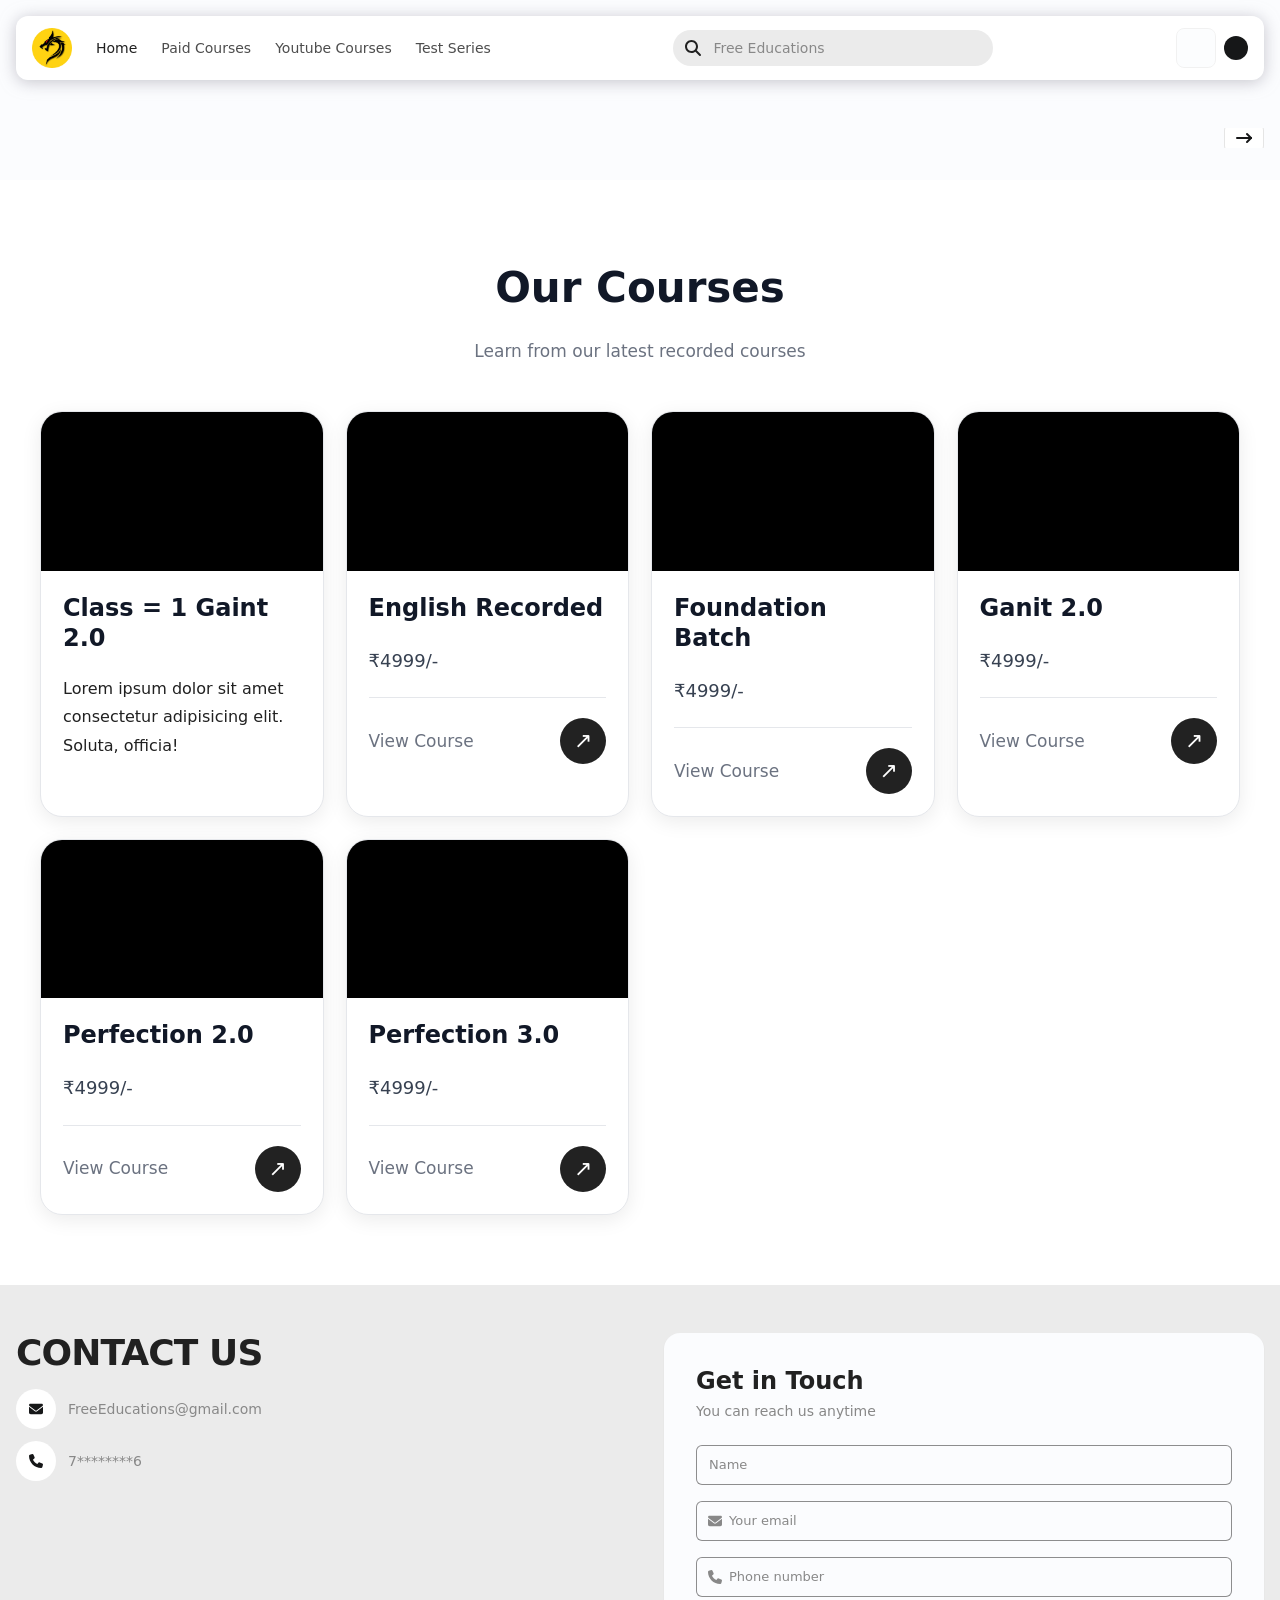
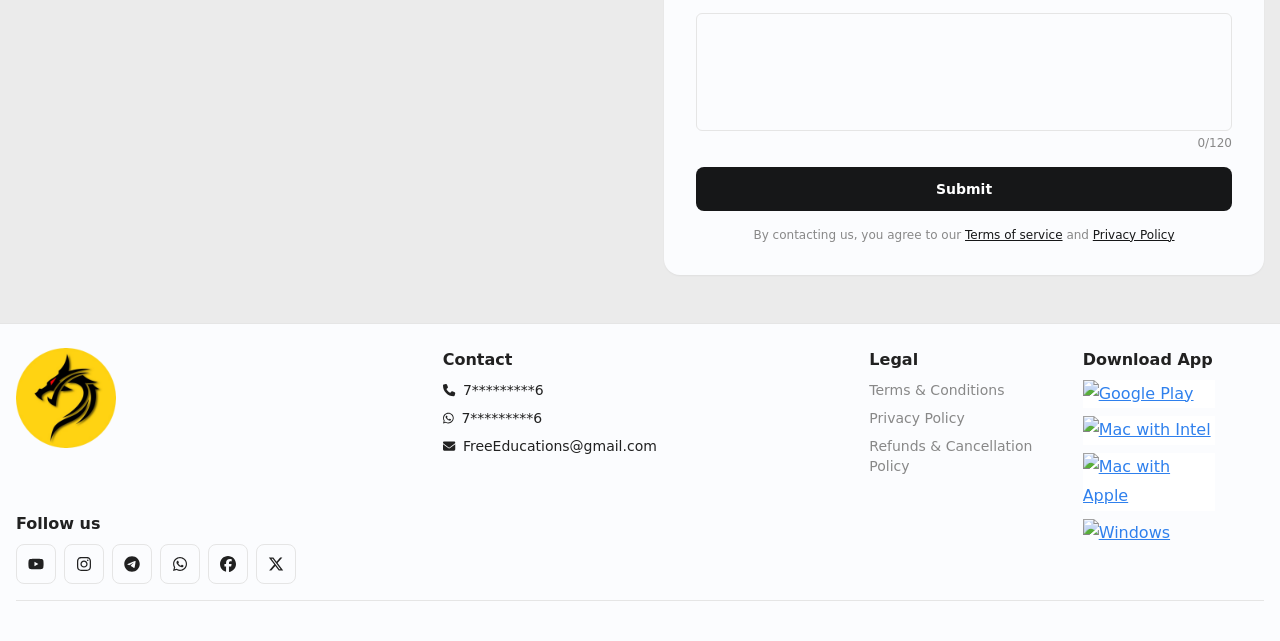
==== commit 715d6978: "Website updated" ====
--- a/be-a-banking-master.html
+++ b/be-a-banking-master.html
@@ -4,16 +4,22 @@
 <head>
     <meta charSet="utf-8" />
     <meta name="viewport" content="initial-scale=1.0, width=device-width" />
-    <title>Free Educations Paid Batch</title>
+    <title>Free Education Dashboard</title>
     <link rel="shortcut icon" href="sahil-elevate.jpg" type="image/x-icon">
     <meta name="title" content="Free Educations" />
-    <meta property="og:title" content="Free Educations" />
+    <meta property="og:title" content="Free Education" />
     <meta property="og:type" content="website" />
-    <meta property="og:image" content="Images" />
-    <link rel="icon" href="sahil-elevate.jpg" />
-    <meta name="next-head-count" content="17" />
-    <link rel="preload" href="be-a-banking-master.css" as="style" />
-    <link rel="stylesheet" href="be-a-banking-master.css" data-n-g="" />
+    <meta property="og:image" content="images" />
+    <meta name="next-head-count" content="18" />
+    <link rel="preload" href="home.css" as="style" />
+    <link rel="stylesheet" href="home.css" data-n-g="" />
+    <link rel="preconnect" href="https://code.jquery.com">
+    <link rel="preconnect" href="https://cdnjs.cloudflare.com" crossorigin>
+    <!-- jQuery -->
+    <script src="https://code.jquery.com/jquery-3.6.0.min.js"></script>
+    <!-- Slick JS -->
+    <script src="https://cdnjs.cloudflare.com/ajax/libs/slick-carousel/1.8.1/slick.min.js"></script>
+    <noscript data-n-css=""></noscript>
 </head>
 
 <body>
@@ -103,8 +109,12 @@
         }
     </style>
 
-    <div class="relative flex flex-col">
+    <!-- ========== Main Coad Started ========== -->
+
+    <div class="relative">
+
         <header id="header" class="sticky top-0 p-4 z-50 w-full pointer-events-none">
+
             <div
                 class="pointer-events-auto mx-auto flex w-full max-w-7xl items-center justify-between gap-2 rounded-xl bg-secondary px-4 py-2.5 shadow-[0_2px_16px_rgba(169,167,178,0.66)] dark:shadow-[0_2px_16px_rgba(18,18,18,0.25)] dark:border dark:border-secondary backdrop-blur-md sm:gap-4 sm:px-3 md:h-16 md:gap-4 md:px-4 min-h-[52px] md:min-h-[64px]">
                 <div class="flex items-center gap-3">
@@ -119,40 +129,33 @@
                             </path>
                         </svg>
                     </button>
-                    <div class="flex items-center gap-4 lg:gap-6">
-                        <a id="headerLogo" href="/"
+
+
+                    <!-- ========== Header ========== -->
+
+
+                    <div class="flex items-center gap-4 lg:gap-6"><a id="headerLogo" href="/"
                             class="absolute left-1/2 top-1/2 z-0 shrink-0 -translate-x-1/2 -translate-y-1/2 lg:static lg:translate-x-0 lg:translate-y-0">
                             <img height="100" src="sahil-elevate.jpg"
                                 class="h-9 max-w-24 w-auto object-contain rounded-sm sm:max-w-[120px] md:h-10 lg:max-w-none"
-                                alt="Logo" />
+                                alt="Logo" / loading="lazy" decoding="async">
                         </a>
 
-                        <div class="hidden min-w-0 gap-4 lg:gap-6 items-center lg:flex"><a
-                                class="flex items-center transition-all whitespace-nowrap no-underline text-foreground text-sm opacity-80"
-                                href="/">Home</a>
+
+
+                        <div class="hidden min-w-0 gap-4 lg:gap-6 items-center lg:flex">
+                            <a class="flex items-center transition-all whitespace-nowrap no-underline text-foreground text-sm"
+                                href="home.html">Home</a>
                             <a class="flex items-center transition-all whitespace-nowrap no-underline text-foreground text-sm opacity-80"
-                                href="/new-courses">Paid Courses</a>
+                                href="paid-batch.html">Paid Courses</a>
                             <a class="flex items-center transition-all whitespace-nowrap no-underline text-foreground text-sm opacity-80"
-                                href="/zero-price-courses">Youtube Courses</a>
+                                href="https://www.youtube.com/@ridelikeme">Youtube Courses</a>
                             <a class="flex items-center transition-all whitespace-nowrap no-underline text-foreground text-sm opacity-80"
-                                href="/test-series">Test Series</a>
-
-                            <button type="button" id="radix-:Raiad6:" aria-haspopup="menu" aria-expanded="false"
-                                data-state="closed"
-                                class="flex items-center transition-all whitespace-nowrap no-underline text-foreground text-sm opacity-80 gap-1 outline-none">More<!-- -->
-
-                                <svg aria-hidden="true" focusable="false" data-prefix="fas" data-icon="chevron-down"
-                                    class="svg-inline--fa fa-chevron-down h-3 w-3" role="img"
-                                    xmlns="http://www.w3.org/2000/svg" viewBox="0 0 512 512">
-
-                                    <path fill="currentColor"
-                                        d="M233.4 406.6c12.5 12.5 32.8 12.5 45.3 0l192-192c12.5-12.5 12.5-32.8 0-45.3s-32.8-12.5-45.3 0L256 338.7 86.6 169.4c-12.5-12.5-32.8-12.5-45.3 0s-12.5 32.8 0 45.3l192 192z">
-                                    </path>
-                                </svg>
-                            </button>
+                                href="test-series.html">Test Series</a>
                         </div>
                     </div>
                 </div>
+
 
 
                 <form class="max-lg:hidden flex lg:max-w-xs w-full">
@@ -165,20 +168,23 @@
                                 d="M416 208c0 45.9-14.9 88.3-40 122.7L502.6 457.4c12.5 12.5 12.5 32.8 0 45.3s-32.8 12.5-45.3 0L330.7 376c-34.4 25.2-76.8 40-122.7 40C93.1 416 0 322.9 0 208S93.1 0 208 0S416 93.1 416 208zM208 352a144 144 0 1 0 0-288 144 144 0 1 0 0 288z">
                             </path>
                         </svg>
-                        <input type="search" placeholder="search" aria-label="search input"
+
+                        <input type="search" placeholder="Free Educations" aria-label="search input"
                             class="w-full rounded-full border-0 bg-muted dark:bg-accent h-9 py-1 px-3 pl-10 text-sm text-foreground placeholder:text-muted-foreground focus-visible:ring-2 focus-visible:ring-ring focus-visible:outline-none"
                             value="" />
                     </div>
                 </form>
 
+
                 <div class="relative z-10 flex items-center gap-2">
-
                     <button
                         class="inline-flex items-center justify-center gap-2 whitespace-nowrap rounded-lg text-sm font-medium ring-offset-background transition-all duration-300 focus-visible:outline-none focus-visible:ring-2 focus-visible:ring-ring focus-visible:ring-offset-2 disabled:pointer-events-none disabled:opacity-50 [&amp;_svg]:pointer-events-none [&amp;_svg]:size-4 [&amp;_svg]:shrink-0 border border-border bg-background text-foreground hover:bg-accent hover:text-accent-foreground size-10 relative shrink-0"
                         disabled="" aria-hidden="true">
                         <span class="size-4">
                         </span>
                     </button>
+
+
                     <div class="overflow-hidden p-3 rounded-full bg-primary text-primary-foreground aspect-square flex items-center justify-center"
                         type="button" id="radix-:Ruad6:" aria-haspopup="menu" aria-expanded="false" data-state="closed">
                         <span class="font-medium">
@@ -191,181 +197,507 @@
 
         <div class="bg-background text-foreground">
             <div class="mx-auto flex flex-col min-h-screen antialiased">
-                <div class="mx-auto flex w-full max-w-7xl flex-col gap-6 px-4 py-6 lg:gap-8 lg:py-12">
-                    <div class="flex flex-col gap-6 lg:gap-12">
-                        <div class="flex flex-col gap-4 md:flex-row md:items-center md:justify-between">
-                            <div class="flex w-full min-w-0 items-center gap-4 md:flex-1">
+                <div class="flex flex-col">
+                    <h1 class="sr-only">Free Educations</h1>
+                    <div class="pb-8 pt-8 flex flex-col gap-6 md:gap-8 lg:gap-12 ">
+                        <div class="slider-container relative overflow-hidden">
+                            <div class="slick-slider slick-initialized" dir="ltr">
+                                <!-- <button
+                                    class="absolute top-1/2 -translate-y-1/2 z-10 inline-flex items-center justify-center gap-2 whitespace-nowrap rounded-xl text-sm font-medium ring-offset-background transition-all duration-300 focus-visible:outline-none focus-visible:ring-2 focus-visible:ring-ring focus-visible:ring-offset-2 disabled:pointer-events-none disabled:opacity-50 bg-secondary text-primary hover:bg-secondary border border-input h-10 w-10 left-4"
+                                    id="prevBtn" aria-label="Previous slide">
+                                    <svg xmlns="http://www.w3.org/2000/svg" width="24" height="24" viewBox="0 0 24 24"
+                                        fill="none" stroke="currentColor" stroke-width="2" stroke-linecap="round"
+                                        stroke-linejoin="round"
+                                        class="tabler-icon tabler-icon-arrow-narrow-left h-6 w-6">
+                                        <path d="M5 12l14 0"></path>
+                                        <path d="M5 12l4 4"></path>
+                                        <path d="M5 12l4 -4"></path>
+                                    </svg>
+                                </button> -->
+
+
+                                <!-- ========== Auto Scroll Banner ==========
+                                <div class="my-main-carousel" aria-label="Featured courses carousel">
+                                    <div class="carousel-slide">
+                                        <a href="be-a-banking-master.html" rel="noreferrer">
+                                            <div class="carousel-card">
+                                                <img src="be-a-banking-master.png" alt="Be a Banking Master"
+                                                    width="1200" height="500" fetchpriority="high" decoding="async">
+                                            </div>
+                                        </a>
+                                    </div>
+                                    <div class="carousel-slide">
+                                        <a href="english-recorded.html" rel="noreferrer">
+                                            <div class="carousel-card">
+                                                <img src="english-recorded.png" alt="English Recorded" width="1200"
+                                                    height="500" loading="lazy" decoding="async">
+                                            </div>
+                                        </a>
+                                    </div>
+                                    <div class="carousel-slide">
+                                        <a href="#" rel="noreferrer">
+                                            <div class="carousel-card">
+                                                <img src="perfection 9.0 2026.png" alt="Perfection 9.0 2026"
+                                                    width="1200" height="500" loading="lazy" decoding="async">
+                                            </div>
+                                        </a>
+                                    </div>
+                                    <div class="carousel-slide">
+                                        <a href="#" rel="noreferrer">
+                                            <div class="carousel-card">
+                                                <img src="gaint-2.0.png" alt="Gaint 2.0" width="1200" height="500"
+                                                    loading="lazy" decoding="async">
+                                            </div>
+                                        </a>
+                                    </div>
+                                    <div class="carousel-slide">
+                                        <a href="#" rel="noreferrer">
+                                            <div class="carousel-card">
+                                                <img src="grammer-granth.png" alt="Grammer Granth" width="1200"
+                                                    height="500" loading="lazy" decoding="async">
+                                            </div>
+                                        </a>
+                                    </div>
+                                    <div class="carousel-slide">
+                                        <a href="#" rel="noreferrer">
+                                            <div class="carousel-card">
+                                                <img src="made-easy-2.0.png" alt="Made Easy 2.0" width="1200"
+                                                    height="500" loading="lazy" decoding="async">
+                                            </div>
+                                        </a>
+                                    </div>
+                                </div> -->
+                                <button
+                                    class="absolute top-1/2 -translate-y-1/2 z-10 inline-flex items-center justify-center gap-2 whitespace-nowrap rounded-xl text-sm font-medium ring-offset-background transition-all duration-300 focus-visible:outline-none focus-visible:ring-2 focus-visible:ring-ring focus-visible:ring-offset-2 disabled:pointer-events-none disabled:opacity-50 bg-secondary text-primary hover:bg-secondary border border-input h-10 w-10 right-4"
+                                    id="nextBtn" aria-label="Next slide"><svg xmlns="http://www.w3.org/2000/svg"
+                                        width="24" height="24" viewBox="0 0 24 24" fill="none" stroke="currentColor"
+                                        stroke-width="2" stroke-linecap="round" stroke-linejoin="round"
+                                        class="tabler-icon tabler-icon-arrow-narrow-right h-6 w-6">
+                                        <path d="M5 12l14 0"></path>
+                                        <path d="M15 16l4 -4"></path>
+                                        <path d="M15 8l4 4"></path>
+                                    </svg></button>
                             </div>
                         </div>
                     </div>
 
-                    <section
-                        class="flex flex-col gap-8 rounded-2xl border border-border bg-secondary p-3 sm:flex-row sm:items-center">
-                        <div class="relative aspect-video w-full shrink-0 overflow-hidden rounded-2xl border sm:w-60">
-                            <div class="relative w-full h-full overflow-hidden" style="height:135px">
-                                <div class="absolute inset-0 w-full h-full scale-110 blur-xl"
-                                    style="background-image:url(https://appx-content-v2.classx.co.in/paid_course3/2026-07-08-0_39323559292390164.jpeg);background-size:cover;background-position:center;height:135px">
-                                </div><img alt="Grammer Granth" src="grammer-granth.png"
-                                    class="relative block mx-auto h-full w-auto object-contain" style="height:135px" />
+
+
+                    <!-- ========== Browser ========== -->
+
+
+
+                    <!-- ==================== COURSE VIDEO SECTION ==================== -->
+
+                    <section class="video-courses-section">
+
+                        <div class="video-courses-container">
+
+                            <!-- Section Heading -->
+
+                            <div class="section-heading">
+                                <h2>Our Courses</h2>
+                                <p>Learn from our latest recorded courses</p>
                             </div>
+
+
+                            <!-- ================= COURSE GRID ================= -->
+
+                            <div class="video-course-grid">
+
+
+                                <!-- ===== Course 1 ===== -->
+                                <div class="video-course-card">
+
+                                    <div class="video-wrapper">
+
+                                        <iframe src="https://www.youtube.com/embed/pcorB41JxZQ?rel=0&modestbranding=1"
+                                            title="Be a Banking Master" frameborder="0"
+                                            allow="accelerometer; autoplay; clipboard-write; encrypted-media; gyroscope; picture-in-picture"
+                                            allowfullscreen>
+                                        </iframe>
+                                    </div>
+                                    <div class="video-course-content">
+                                        <h3>Class = 1 Gaint 2.0</h3>
+                                        <p>Lorem ipsum dolor sit amet consectetur adipisicing elit. Soluta, officia!</p>
+                                    </div>
+
+                                </div>
+
+
+                                <!-- ===== Course 2 ===== -->
+                                <div class="video-course-card">
+
+                                    <div class="video-wrapper">
+
+                                        <iframe src="https://www.youtube.com/embed/VIDEO_ID_2?rel=0&modestbranding=1"
+                                            title="English Recorded Course" frameborder="0"
+                                            allow="accelerometer; autoplay; clipboard-write; encrypted-media; gyroscope; picture-in-picture"
+                                            allowfullscreen>
+                                        </iframe>
+
+                                    </div>
+
+                                    <div class="video-course-content">
+
+                                        <h3>English Recorded</h3>
+
+                                        <div class="video-course-price">
+                                            ₹4999/-
+                                        </div>
+
+                                        <div class="video-course-footer">
+                                            <span>View Course</span>
+
+                                            <a href="english-recorded.html" class="video-arrow">
+                                                ↗
+                                            </a>
+                                        </div>
+
+                                    </div>
+
+                                </div>
+
+
+                                <!-- ===== Course 3 ===== -->
+                                <div class="video-course-card">
+
+                                    <div class="video-wrapper">
+
+                                        <iframe src="https://www.youtube.com/embed/VIDEO_ID_3?rel=0&modestbranding=1"
+                                            title="Foundation Batch" frameborder="0"
+                                            allow="accelerometer; autoplay; clipboard-write; encrypted-media; gyroscope; picture-in-picture"
+                                            allowfullscreen>
+                                        </iframe>
+
+                                    </div>
+
+                                    <div class="video-course-content">
+
+                                        <h3>Foundation Batch</h3>
+
+                                        <div class="video-course-price">
+                                            ₹4999/-
+                                        </div>
+
+                                        <div class="video-course-footer">
+                                            <span>View Course</span>
+
+                                            <a href="foundation-batch.html" class="video-arrow">
+                                                ↗
+                                            </a>
+                                        </div>
+
+                                    </div>
+
+                                </div>
+
+
+                                <!-- ===== Course 4 ===== -->
+                                <div class="video-course-card">
+
+                                    <div class="video-wrapper">
+
+                                        <iframe src="https://www.youtube.com/embed/VIDEO_ID_4?rel=0&modestbranding=1"
+                                            title="Ganit 2.0" frameborder="0"
+                                            allow="accelerometer; autoplay; clipboard-write; encrypted-media; gyroscope; picture-in-picture"
+                                            allowfullscreen>
+                                        </iframe>
+
+                                    </div>
+
+                                    <div class="video-course-content">
+
+                                        <h3>Ganit 2.0</h3>
+
+                                        <div class="video-course-price">
+                                            ₹4999/-
+                                        </div>
+
+                                        <div class="video-course-footer">
+                                            <span>View Course</span>
+
+                                            <a href="ganit-2.html" class="video-arrow">
+                                                ↗
+                                            </a>
+                                        </div>
+
+                                    </div>
+
+                                </div>
+
+
+                                <!-- ===== Course 5 ===== -->
+                                <div class="video-course-card">
+
+                                    <div class="video-wrapper">
+
+                                        <iframe src="https://www.youtube.com/embed/VIDEO_ID_5?rel=0&modestbranding=1"
+                                            title="Perfection 2.0" frameborder="0"
+                                            allow="accelerometer; autoplay; clipboard-write; encrypted-media; gyroscope; picture-in-picture"
+                                            allowfullscreen>
+                                        </iframe>
+
+                                    </div>
+
+                                    <div class="video-course-content">
+
+                                        <h3>Perfection 2.0</h3>
+
+                                        <div class="video-course-price">
+                                            ₹4999/-
+                                        </div>
+
+                                        <div class="video-course-footer">
+                                            <span>View Course</span>
+
+                                            <a href="perfection-2.html" class="video-arrow">
+                                                ↗
+                                            </a>
+                                        </div>
+
+                                    </div>
+
+                                </div>
+
+
+                                <!-- ===== Course 6 ===== -->
+                                <div class="video-course-card">
+
+                                    <div class="video-wrapper">
+
+                                        <iframe src="https://www.youtube.com/embed/VIDEO_ID_6?rel=0&modestbranding=1"
+                                            title="Perfection 3.0" frameborder="0"
+                                            allow="accelerometer; autoplay; clipboard-write; encrypted-media; gyroscope; picture-in-picture"
+                                            allowfullscreen>
+                                        </iframe>
+
+                                    </div>
+
+                                    <div class="video-course-content">
+
+                                        <h3>Perfection 3.0</h3>
+
+                                        <div class="video-course-price">
+                                            ₹4999/-
+                                        </div>
+
+                                        <div class="video-course-footer">
+                                            <span>View Course</span>
+
+                                            <a href="perfection-3.html" class="video-arrow">
+                                                ↗
+                                            </a>
+                                        </div>
+
+                                    </div>
+
+                                </div>
+
+
+                            </div>
+
                         </div>
-                        <div class="flex flex-col gap-6 w-full">
-                            <div class="flex flex-col gap-2.5">
-                                <div
-                                    class="hidden items-center gap-2 text-sm text-muted-foreground has-[h6]:flex has-[p]:flex">
-                                    <svg xmlns="http://www.w3.org/2000/svg" width="24" height="24" viewBox="0 0 24 24"
-                                        fill="none" stroke="currentColor" stroke-width="2" stroke-linecap="round"
-                                        stroke-linejoin="round" class="lucide lucide-calendar size-4 shrink-0"
-                                        aria-hidden="true">
-                                        <path d="M8 2v4"></path>
-                                        <path d="M16 2v4"></path>
-                                        <rect width="18" height="18" x="3" y="4" rx="2"></rect>
-                                        <path d="M3 10h18"></path>
-                                    </svg>
-                                </div>
-                                <h1 class="mb-0 text-lg md:text-xl font-bold text-balance text-foreground">Grammer
-                                    Granth</h1>
+
+                    </section>
+
+
+                    <!-- ========== Contact US! ========== -->
+
+
+                    <section class="w-full py-6 lg:py-12 px-4 bg-muted">
+                        <div class="max-w-7xl mx-auto grid grid-cols-1 lg:grid-cols-2 gap-12 items-start">
+                            <div class="flex flex-col h-full">
+                                <section>
+                                    <h3 class="text-3xl md:text-4xl font-bold tracking-tight uppercase mb-4">Contact
+                                        Us</h3>
+                                </section>
+                                <section class="flex flex-col gap-3">
+                                    <div class="flex items-center gap-3">
+                                        <div
+                                            class="flex items-center justify-center w-10 h-10 rounded-full shrink-0 bg-secondary">
+                                            <svg aria-hidden="true" focusable="false" data-prefix="fas"
+                                                data-icon="envelope"
+                                                class="svg-inline--fa fa-envelope text-sm text-primary" role="img"
+                                                xmlns="http://www.w3.org/2000/svg" viewBox="0 0 512 512">
+                                                <path fill="currentColor"
+                                                    d="M48 64C21.5 64 0 85.5 0 112c0 15.1 7.1 29.3 19.2 38.4L236.8 313.6c11.4 8.5 27 8.5 38.4 0L492.8 150.4c12.1-9.1 19.2-23.3 19.2-38.4c0-26.5-21.5-48-48-48L48 64zM0 176L0 384c0 35.3 28.7 64 64 64l384 0c35.3 0 64-28.7 64-64l0-208L294.4 339.2c-22.8 17.1-54 17.1-76.8 0L0 176z">
+                                                </path>
+                                            </svg>
+                                        </div>
+                                        <span class="text-sm text-muted-foreground">FreeEducations@gmail.com</span>
+                                    </div>
+                                    <div class="flex items-center gap-3">
+                                        <div
+                                            class="flex items-center justify-center w-10 h-10 rounded-full shrink-0 bg-secondary">
+                                            <svg aria-hidden="true" focusable="false" data-prefix="fas"
+                                                data-icon="phone" class="svg-inline--fa fa-phone text-sm text-primary"
+                                                role="img" xmlns="http://www.w3.org/2000/svg" viewBox="0 0 512 512">
+                                                <path fill="currentColor"
+                                                    d="M164.9 24.6c-7.7-18.6-28-28.5-47.4-23.2l-88 24C12.1 30.2 0 46 0 64C0 311.4 200.6 512 448 512c18 0 33.8-12.1 38.6-29.5l24-88c5.3-19.4-4.6-39.7-23.2-47.4l-96-40c-16.3-6.8-35.2-2.1-46.3 11.6L304.7 368C234.3 334.7 177.3 277.7 144 207.3L193.3 167c13.7-11.2 18.4-30 11.6-46.3l-40-96z">
+                                                </path>
+                                            </svg>
+                                        </div>
+                                        <span class="text-sm text-muted-foreground">7********6</span>
+                                    </div>
+                                </section>
+                            </div>
+
+
+                            <!-- ========== Get Into Touch ========== -->
+
+
+                            <div
+                                class="bg-background rounded-2xl shadow-sm dark:shadow-none dark:ring-1 dark:ring-inset dark:ring-white/5 p-6 md:p-8">
+                                <h3 class="text-2xl font-bold text-foreground mb-1">Get in Touch</h3>
+                                <p class="text-sm text-muted-foreground mb-6">You can reach us anytime</p>
+                                <div class="flex flex-col gap-4">
+                                    <div class="flex flex-col gap-1">
+                                        <input type="text"
+                                            class="flex h-10 w-full border border-foreground/50 bg-background px-3 py-2 text-base text-foreground file:border-0 file:bg-transparent file:text-sm file:font-medium file:text-foreground placeholder:text-muted-foreground focus-visible:outline-none focus-visible:border-ring disabled:cursor-not-allowed disabled:opacity-50 md:text-[13px] rounded-md"
+                                            name="name" placeholder="Name" value="" />
+                                    </div>
+                                    <div class="flex flex-col gap-1">
+                                        <div class="relative">
+                                            <svg aria-hidden="true" focusable="false" data-prefix="fas"
+                                                data-icon="envelope"
+                                                class="svg-inline--fa fa-envelope absolute left-3 top-1/2 -translate-y-1/2 text-muted-foreground text-sm"
+                                                role="img" xmlns="http://www.w3.org/2000/svg" viewBox="0 0 512 512">
+                                                <path fill="currentColor"
+                                                    d="M48 64C21.5 64 0 85.5 0 112c0 15.1 7.1 29.3 19.2 38.4L236.8 313.6c11.4 8.5 27 8.5 38.4 0L492.8 150.4c12.1-9.1 19.2-23.3 19.2-38.4c0-26.5-21.5-48-48-48L48 64zM0 176L0 384c0 35.3 28.7 64 64 64l384 0c35.3 0 64-28.7 64-64l0-208L294.4 339.2c-22.8 17.1-54 17.1-76.8 0L0 176z">
+                                                </path>
+                                            </svg>
+                                            <input type="email"
+                                                class="flex h-10 w-full border border-foreground/50 bg-background py-2 text-base text-foreground file:border-0 file:bg-transparent file:text-sm file:font-medium file:text-foreground placeholder:text-muted-foreground focus-visible:outline-none focus-visible:border-ring disabled:cursor-not-allowed disabled:opacity-50 md:text-[13px] rounded-md px-8"
+                                                name="email" placeholder="Your email" value="" />
+                                        </div>
+                                    </div>
+                                    <div class="flex flex-col gap-1">
+                                        <div class="relative">
+                                            <svg aria-hidden="true" focusable="false" data-prefix="fas"
+                                                data-icon="phone"
+                                                class="svg-inline--fa fa-phone absolute left-3 top-1/2 -translate-y-1/2 text-muted-foreground text-sm"
+                                                role="img" xmlns="http://www.w3.org/2000/svg" viewBox="0 0 512 512">
+                                                <path fill="currentColor"
+                                                    d="M164.9 24.6c-7.7-18.6-28-28.5-47.4-23.2l-88 24C12.1 30.2 0 46 0 64C0 311.4 200.6 512 448 512c18 0 33.8-12.1 38.6-29.5l24-88c5.3-19.4-4.6-39.7-23.2-47.4l-96-40c-16.3-6.8-35.2-2.1-46.3 11.6L304.7 368C234.3 334.7 177.3 277.7 144 207.3L193.3 167c13.7-11.2 18.4-30 11.6-46.3l-40-96z">
+                                                </path>
+                                            </svg>
+                                            <input type="tel"
+                                                class="flex h-10 w-full border border-foreground/50 bg-background py-2 text-base text-foreground file:border-0 file:bg-transparent file:text-sm file:font-medium file:text-foreground placeholder:text-muted-foreground focus-visible:outline-none focus-visible:border-ring disabled:cursor-not-allowed disabled:opacity-50 md:text-[13px] rounded-md px-8"
+                                                name="contact" placeholder="Phone number" value="" />
+                                        </div>
+                                    </div>
+                                    <div class="flex flex-col gap-1">
+                                        <textarea
+                                            class="flex min-h-[80px] w-full border border-input bg-background px-3 py-2 text-base text-foreground ring-offset-background placeholder:text-muted-foreground focus-visible:outline-none focus-visible:ring-2 focus-visible:ring-ring focus-visible:ring-offset-2 disabled:cursor-not-allowed disabled:opacity-50 md:text-sm resize-none rounded-md"
+                                            name="message" rows="5" maxLength="120" placeholder="How can we help?">
+                                        </textarea>
+                                        <div class="flex justify-between items-center">
+                                            <span>
+                                            </span>
+                                            <span class="text-xs text-muted-foreground">0<!-- -->/120<!-- --></span>
+                                        </div>
+                                    </div>
+                                    <button
+                                        class="inline-flex items-center justify-center gap-2 whitespace-nowrap text-sm ring-offset-background transition-all duration-300 focus-visible:outline-none focus-visible:ring-2 focus-visible:ring-ring focus-visible:ring-offset-2 disabled:pointer-events-none disabled:opacity-50 [&amp;_svg]:pointer-events-none [&amp;_svg]:size-4 [&amp;_svg]:shrink-0 text-primary-foreground hover:bg-primary/90 border border-transparent h-11 px-8 font-semibold w-full rounded-lg bg-primary">Submit</button>
+                                    <p class="text-xs text-muted-foreground text-center mb-0">By contacting us, you
+                                        agree to our
+                                        <!-- -->
+                                        <!-- --><a href="terms and conditions" target="_blank" rel="noopener noreferrer"
+                                            class="font-medium text-primary">Terms of service</a>
+                                        <!-- -->and
+                                        <!-- -->
+                                        <!-- --><a href="Privacy Policy" target="_blank" rel="noopener noreferrer"
+                                            class="font-medium text-primary">Privacy Policy</a>
+                                    </p>
+                                </div>
                             </div>
                         </div>
                     </section>
-
-
-                    <div class="flex min-w-0 flex-col overflow-hidden rounded-2xl border">
-                        <div role="tablist" class="flex overflow-x-auto border-b border-border px-4 pt-4 no-scrollbar">
-                            <button type="button" role="tab" aria-selected="true"
-                                class="relative flex shrink-0 items-center gap-2 px-5 pb-3 text-base font-medium transition-colors duration-200 ease focus-visible:outline-none sm:text-sm text-primary">
-                                <span class="whitespace-nowrap">Content</span>
-                                <span
-                                    class="absolute bottom-0 left-0 right-0 h-0.5 rounded-full bg-primary transition-opacity duration-200 ease opacity-100">
-                                </span>
-                            </button>
-                            <button type="button" role="tab" aria-selected="false"
-                                class="relative flex shrink-0 items-center gap-2 px-5 pb-3 text-base font-medium transition-colors duration-200 ease focus-visible:outline-none sm:text-sm text-secondary-foreground hover:text-primary">
-                                <span class="whitespace-nowrap">Live &amp; Upcoming</span>
-                                <span
-                                    class="absolute bottom-0 left-0 right-0 h-0.5 rounded-full bg-primary transition-opacity duration-200 ease opacity-0">
-                                </span>
-                            </button>
-                        </div>
-                        <div class="min-w-0 bg-popover px-4 py-6 dark:bg-accent sm:px-8">
-                            <section class="flex flex-col gap-3">
-                                <div class="flex w-full p-4 md:px-8 md:py-6 flex-col gap-8">
-                                    <div class="flex w-full justify-start md:justify-end">
-                                        <form class="w-full md:max-w-sm">
-                                            <div
-                                                class="flex items-center gap-1 rounded-xl border border-border bg-secondary/60 p-1 shadow-sm">
-                                                <div class="relative min-w-0 flex-1"><svg
-                                                        xmlns="http://www.w3.org/2000/svg" width="24" height="24"
-                                                        viewBox="0 0 24 24" fill="none" stroke="currentColor"
-                                                        stroke-width="2" stroke-linecap="round" stroke-linejoin="round"
-                                                        class="lucide lucide-search pointer-events-none absolute top-1/2 left-2.5 size-4 -translate-y-1/2 text-muted-foreground"
-                                                        aria-hidden="true">
-                                                        <circle cx="11" cy="11" r="8"></circle>
-                                                        <path d="m21 21-4.3-4.3"></path>
-                                                    </svg><input type="text"
-                                                        class="flex w-full rounded-md border-foreground/50 px-3 py-2 text-base text-foreground file:border-0 file:bg-transparent file:text-sm file:font-medium file:text-foreground placeholder:text-muted-foreground focus-visible:outline-none disabled:cursor-not-allowed disabled:opacity-50 md:text-[13px] h-8 border-0 bg-transparent pl-8 shadow-none focus-visible:border-transparent focus-visible:ring-0 pr-2"
-                                                        placeholder="Search content..."
-                                                        aria-label="Search course content" value="" /></div><button
-                                                    class="inline-flex items-center justify-center gap-2 whitespace-nowrap rounded-lg font-medium ring-offset-background transition-all duration-300 focus-visible:outline-none focus-visible:ring-2 focus-visible:ring-ring focus-visible:ring-offset-2 disabled:pointer-events-none disabled:opacity-50 [&amp;_svg]:pointer-events-none [&amp;_svg]:size-4 [&amp;_svg]:shrink-0 bg-primary text-primary-foreground hover:bg-primary/90 border border-transparent h-7 py-1.5 text-xs shrink-0 px-3"
-                                                    type="submit" disabled="">Search</button>
-                                            </div>
-                                        </form>
-                                    </div>
-                                    <div class="infinite-scroll-component__outerdiv">
-                                        <div class="infinite-scroll-component flex w-full flex-col gap-3 overflow-x-hidden overflow-y-auto"
-                                            style="height:auto;overflow:auto;-webkit-overflow-scrolling:touch">
-                                            <div
-                                                class="flex flex-col items-center justify-center gap-5 py-16 text-center ">
-                                                <svg viewBox="0 0 200 178" fill="none"
-                                                    xmlns="http://www.w3.org/2000/svg" role="img" aria-hidden="true"
-                                                    class="h-40 w-40 md:h-44 md:w-44">
-                                                    <circle cx="100" cy="82" r="72" fill="hsl(var(--primary))"
-                                                        opacity="0.07"></circle>
-                                                    <rect x="54" y="34" width="76" height="96" rx="12"
-                                                        fill="hsl(var(--muted))" stroke="hsl(var(--border))"
-                                                        stroke-width="2"></rect>
-                                                    <rect x="67" y="53" width="50" height="7" rx="3.5"
-                                                        fill="hsl(var(--muted-foreground))" opacity="0.35"></rect>
-                                                    <rect x="67" y="68" width="38" height="7" rx="3.5"
-                                                        fill="hsl(var(--muted-foreground))" opacity="0.28"></rect>
-                                                    <rect x="67" y="83" width="44" height="7" rx="3.5"
-                                                        fill="hsl(var(--muted-foreground))" opacity="0.22"></rect>
-                                                    <circle cx="120" cy="106" r="27" fill="hsl(var(--background))"
-                                                        stroke="hsl(var(--primary))" stroke-width="5"></circle>
-                                                    <circle cx="120" cy="106" r="14" fill="hsl(var(--primary))"
-                                                        opacity="0.12"></circle>
-                                                    <line x1="141" y1="127" x2="160" y2="146"
-                                                        stroke="hsl(var(--primary))" stroke-width="7"
-                                                        stroke-linecap="round"></line>
-                                                    <circle cx="48" cy="120" r="3.5" fill="hsl(var(--primary))"
-                                                        opacity="0.4"></circle>
-                                                    <circle cx="150" cy="44" r="2.5" fill="hsl(var(--primary))"
-                                                        opacity="0.35"></circle>
-                                                    <circle cx="40" cy="60" r="2" fill="hsl(var(--muted-foreground))"
-                                                        opacity="0.3"></circle>
-                                                </svg>
-                                                <div class="flex flex-col gap-1.5">
-                                                    <h3
-                                                        class="mb-0 max-w-md text-lg font-bold tracking-tight text-foreground md:text-xl">
-                                                        No content available</h3>
-                                                </div>
-                                            </div>
-                                            <div style="height:1px"></div>
-                                        </div>
-                                    </div>
-                                </div>
-                            </section>
-                        </div>
-                    </div>
                 </div>
+
+
+                <!-- ========== Footer ========= -->
+
+
                 <section aria-label="Notifications alt+T" tabindex="-1" aria-live="polite"
-                    aria-relevant="additions text" aria-atomic="false" data-react-aria-top-layer="true"></section>
+                    aria-relevant="additions text" aria-atomic="false" data-react-aria-top-layer="true">
+                </section>
                 <footer class="w-full border-t border-border bg-background text-foreground" id="footer">
                     <div class="flex flex-col gap-4 justify-center max-w-7xl mx-auto px-[16px] py-6">
                         <div class="grid grid-cols-1 md:grid-cols-2 lg:grid-cols-6 lg:gap-8 space-y-3 lg:space-y-0">
                             <div class="flex flex-col lg:gap-12 lg:justify-between lg:col-span-2">
-                                <div class="flex flex-col gap-[16px]"><img
-                                        src="https://appx-wsb-gcp-mcdn.akamai.net.in/subject/2022-06-10-0.035375782739233586.webp"
-                                        width="100" alt="Logo" />
-                                    <div class="flex flex-col gap-[8px]"></div>
-                                </div>
+                                <div class="flex flex-col gap-[16px]">
+                                    <img src="sahil-elevate.jpg" width="100" alt="Logo" / loading="lazy"
+                                        decoding="async">
+                                    <div class="flex flex-col gap-[8px]">
+                                    </div>
+                                </div>
+
+
+                                <!-- ========== Youtube ========== -->
+
                                 <div class="flex flex-col gap-2">
                                     <h6 class="text-base mb-0 text-foreground">Follow us</h6>
                                     <div class="flex gap-2 flex-wrap"><a target="_blank" rel="noopener noreferrer"
-                                            href="https://www.youtube.com/@ScienceMagnet" aria-label="Youtube"><button
+                                            href="https://www.youtube.com/@ridelikeme" aria-label="Youtube">
+                                            <button
                                                 class="inline-flex items-center justify-center gap-2 whitespace-nowrap rounded-lg text-sm font-medium ring-offset-background transition-all duration-300 focus-visible:outline-none focus-visible:ring-2 focus-visible:ring-ring focus-visible:ring-offset-2 disabled:pointer-events-none disabled:opacity-50 [&amp;_svg]:pointer-events-none [&amp;_svg]:size-4 [&amp;_svg]:shrink-0 border border-border bg-background text-foreground hover:bg-accent hover:text-accent-foreground size-10"
-                                                aria-hidden="true" tabindex="-1"><svg aria-hidden="true"
-                                                    focusable="false" data-prefix="fab" data-icon="youtube"
-                                                    class="svg-inline--fa fa-youtube fa-lg " role="img"
-                                                    xmlns="http://www.w3.org/2000/svg" viewBox="0 0 576 512">
+                                                aria-hidden="true" tabindex="-1">
+                                                <svg aria-hidden="true" focusable="false" data-prefix="fab"
+                                                    data-icon="youtube" class="svg-inline--fa fa-youtube fa-lg "
+                                                    role="img" xmlns="http://www.w3.org/2000/svg" viewBox="0 0 576 512">
                                                     <path fill="currentColor"
                                                         d="M549.655 124.083c-6.281-23.65-24.787-42.276-48.284-48.597C458.781 64 288 64 288 64S117.22 64 74.629 75.486c-23.497 6.322-42.003 24.947-48.284 48.597-11.412 42.867-11.412 132.305-11.412 132.305s0 89.438 11.412 132.305c6.281 23.65 24.787 41.5 48.284 47.821C117.22 448 288 448 288 448s170.78 0 213.371-11.486c23.497-6.321 42.003-24.171 48.284-47.821 11.412-42.867 11.412-132.305 11.412-132.305s0-89.438-11.412-132.305zm-317.51 213.508V175.185l142.739 81.205-142.739 81.201z">
                                                     </path>
-                                                </svg></button></a>
-                                        <a target="_blank" rel="noopener noreferrer"
-                                            href="https://www.instagram.com/sciencemagnet/"
-                                            aria-label="Instagram"><button
+                                                </svg>
+                                            </button>
+                                        </a>
+
+
+                                        <!-- ========= Instagram ========== -->
+
+
+                                        <a target="_blank" rel="noopener noreferrer" href="    instagram profile link "
+                                            aria-label="Instagram">
+                                            <button
                                                 class="inline-flex items-center justify-center gap-2 whitespace-nowrap rounded-lg text-sm font-medium ring-offset-background transition-all duration-300 focus-visible:outline-none focus-visible:ring-2 focus-visible:ring-ring focus-visible:ring-offset-2 disabled:pointer-events-none disabled:opacity-50 [&amp;_svg]:pointer-events-none [&amp;_svg]:size-4 [&amp;_svg]:shrink-0 border border-border bg-background text-foreground hover:bg-accent hover:text-accent-foreground size-10"
-                                                aria-hidden="true" tabindex="-1"><svg aria-hidden="true"
-                                                    focusable="false" data-prefix="fab" data-icon="instagram"
-                                                    class="svg-inline--fa fa-instagram fa-lg " role="img"
-                                                    xmlns="http://www.w3.org/2000/svg" viewBox="0 0 448 512">
+                                                aria-hidden="true" tabindex="-1">
+                                                <svg aria-hidden="true" focusable="false" data-prefix="fab"
+                                                    data-icon="instagram" class="svg-inline--fa fa-instagram fa-lg "
+                                                    role="img" xmlns="http://www.w3.org/2000/svg" viewBox="0 0 448 512">
                                                     <path fill="currentColor"
                                                         d="M224.1 141c-63.6 0-114.9 51.3-114.9 114.9s51.3 114.9 114.9 114.9S339 319.5 339 255.9 287.7 141 224.1 141zm0 189.6c-41.1 0-74.7-33.5-74.7-74.7s33.5-74.7 74.7-74.7 74.7 33.5 74.7 74.7-33.6 74.7-74.7 74.7zm146.4-194.3c0 14.9-12 26.8-26.8 26.8-14.9 0-26.8-12-26.8-26.8s12-26.8 26.8-26.8 26.8 12 26.8 26.8zm76.1 27.2c-1.7-35.9-9.9-67.7-36.2-93.9-26.2-26.2-58-34.4-93.9-36.2-37-2.1-147.9-2.1-184.9 0-35.8 1.7-67.6 9.9-93.9 36.1s-34.4 58-36.2 93.9c-2.1 37-2.1 147.9 0 184.9 1.7 35.9 9.9 67.7 36.2 93.9s58 34.4 93.9 36.2c37 2.1 147.9 2.1 184.9 0 35.9-1.7 67.7-9.9 93.9-36.2 26.2-26.2 34.4-58 36.2-93.9 2.1-37 2.1-147.8 0-184.8zM398.8 388c-7.8 19.6-22.9 34.7-42.6 42.6-29.5 11.7-99.5 9-132.1 9s-102.7 2.6-132.1-9c-19.6-7.8-34.7-22.9-42.6-42.6-11.7-29.5-9-99.5-9-132.1s-2.6-102.7 9-132.1c7.8-19.6 22.9-34.7 42.6-42.6 29.5-11.7 99.5-9 132.1-9s102.7-2.6 132.1 9c19.6 7.8 34.7 22.9 42.6 42.6 11.7 29.5 9 99.5 9 132.1s2.7 102.7-9 132.1z">
                                                     </path>
-                                                </svg></button></a>
-                                        <a target="_blank" rel="noopener noreferrer" href="https://t.me/NeerajScience"
-                                            aria-label="Telegram"><button
+                                                </svg>
+                                            </button>
+                                        </a>
+
+
+                                        <!-- ========== Telegram ========= -->
+
+
+                                        <a target="_blank" rel="noopener noreferrer"
+                                            href="https://t.me/+NIZz1FdfjCBiZTg1" aria-label="Telegram">
+                                            <button
                                                 class="inline-flex items-center justify-center gap-2 whitespace-nowrap rounded-lg text-sm font-medium ring-offset-background transition-all duration-300 focus-visible:outline-none focus-visible:ring-2 focus-visible:ring-ring focus-visible:ring-offset-2 disabled:pointer-events-none disabled:opacity-50 [&amp;_svg]:pointer-events-none [&amp;_svg]:size-4 [&amp;_svg]:shrink-0 border border-border bg-background text-foreground hover:bg-accent hover:text-accent-foreground size-10"
-                                                aria-hidden="true" tabindex="-1"><svg aria-hidden="true"
-                                                    focusable="false" data-prefix="fab" data-icon="telegram"
-                                                    class="svg-inline--fa fa-telegram fa-lg " role="img"
-                                                    xmlns="http://www.w3.org/2000/svg" viewBox="0 0 496 512">
+                                                aria-hidden="true" tabindex="-1">
+                                                <svg aria-hidden="true" focusable="false" data-prefix="fab"
+                                                    data-icon="telegram" class="svg-inline--fa fa-telegram fa-lg "
+                                                    role="img" xmlns="http://www.w3.org/2000/svg" viewBox="0 0 496 512">
                                                     <path fill="currentColor"
                                                         d="M248,8C111.033,8,0,119.033,0,256S111.033,504,248,504,496,392.967,496,256,384.967,8,248,8ZM362.952,176.66c-3.732,39.215-19.881,134.378-28.1,178.3-3.476,18.584-10.322,24.816-16.948,25.425-14.4,1.326-25.338-9.517-39.287-18.661-21.827-14.308-34.158-23.215-55.346-37.177-24.485-16.135-8.612-25,5.342-39.5,3.652-3.793,67.107-61.51,68.335-66.746.153-.655.3-3.1-1.154-4.384s-3.59-.849-5.135-.5q-3.283.746-104.608,69.142-14.845,10.194-26.894,9.934c-8.855-.191-25.888-5.006-38.551-9.123-15.531-5.048-27.875-7.717-26.8-16.291q.84-6.7,18.45-13.7,108.446-47.248,144.628-62.3c68.872-28.647,83.183-33.623,92.511-33.789,2.052-.034,6.639.474,9.61,2.885a10.452,10.452,0,0,1,3.53,6.716A43.765,43.765,0,0,1,362.952,176.66Z">
                                                     </path>
-                                                </svg></button></a>
-                                        <a target="_blank" rel="noopener noreferrer" href="https://wa.me/7374019437"
+                                                </svg>
+                                            </button>
+                                        </a>
+
+
+                                        <!-- ========== Whatsapp ========= -->
+
+
+                                        <a target="_blank" rel="noopener noreferrer"
+                                            href="https://whatsapp.com/channel/0029Vb8UW7U2UPBDiLEry40O"
                                             aria-label="Whatsapp"><button
                                                 class="inline-flex items-center justify-center gap-2 whitespace-nowrap rounded-lg text-sm font-medium ring-offset-background transition-all duration-300 focus-visible:outline-none focus-visible:ring-2 focus-visible:ring-ring focus-visible:ring-offset-2 disabled:pointer-events-none disabled:opacity-50 [&amp;_svg]:pointer-events-none [&amp;_svg]:size-4 [&amp;_svg]:shrink-0 border border-border bg-background text-foreground hover:bg-accent hover:text-accent-foreground size-10"
                                                 aria-hidden="true" tabindex="-1"><svg aria-hidden="true"
@@ -375,95 +707,145 @@
                                                     <path fill="currentColor"
                                                         d="M380.9 97.1C339 55.1 283.2 32 223.9 32c-122.4 0-222 99.6-222 222 0 39.1 10.2 77.3 29.6 111L0 480l117.7-30.9c32.4 17.7 68.9 27 106.1 27h.1c122.3 0 224.1-99.6 224.1-222 0-59.3-25.2-115-67.1-157zm-157 341.6c-33.2 0-65.7-8.9-94-25.7l-6.7-4-69.8 18.3L72 359.2l-4.4-7c-18.5-29.4-28.2-63.3-28.2-98.2 0-101.7 82.8-184.5 184.6-184.5 49.3 0 95.6 19.2 130.4 54.1 34.8 34.9 56.2 81.2 56.1 130.5 0 101.8-84.9 184.6-186.6 184.6zm101.2-138.2c-5.5-2.8-32.8-16.2-37.9-18-5.1-1.9-8.8-2.8-12.5 2.8-3.7 5.6-14.3 18-17.6 21.8-3.2 3.7-6.5 4.2-12 1.4-32.6-16.3-54-29.1-75.5-66-5.7-9.8 5.7-9.1 16.3-30.3 1.8-3.7.9-6.9-.5-9.7-1.4-2.8-12.5-30.1-17.1-41.2-4.5-10.8-9.1-9.3-12.5-9.5-3.2-.2-6.9-.2-10.6-.2-3.7 0-9.7 1.4-14.8 6.9-5.1 5.6-19.4 19-19.4 46.3 0 27.3 19.9 53.7 22.6 57.4 2.8 3.7 39.1 59.7 94.8 83.8 35.2 15.2 49 16.5 66.6 13.9 10.7-1.6 32.8-13.4 37.4-26.4 4.6-13 4.6-24.1 3.2-26.4-1.3-2.5-5-3.9-10.5-6.6z">
                                                     </path>
-                                                </svg></button></a>
-                                        <a target="_blank" rel="noopener noreferrer"
-                                            href="https://www.facebook.com/profile.php?id=100082970570049"
-                                            aria-label="Facebook"><button
+                                                </svg>
+                                            </button>
+                                        </a>
+
+
+                                        <!-- ========== Facebook ========= -->
+
+
+                                        <a target="_blank" rel="noopener noreferrer" href="Facebook Profile  Link"
+                                            aria-label="Facebook">
+                                            <button
                                                 class="inline-flex items-center justify-center gap-2 whitespace-nowrap rounded-lg text-sm font-medium ring-offset-background transition-all duration-300 focus-visible:outline-none focus-visible:ring-2 focus-visible:ring-ring focus-visible:ring-offset-2 disabled:pointer-events-none disabled:opacity-50 [&amp;_svg]:pointer-events-none [&amp;_svg]:size-4 [&amp;_svg]:shrink-0 border border-border bg-background text-foreground hover:bg-accent hover:text-accent-foreground size-10"
-                                                aria-hidden="true" tabindex="-1"><svg aria-hidden="true"
-                                                    focusable="false" data-prefix="fab" data-icon="facebook"
-                                                    class="svg-inline--fa fa-facebook fa-lg " role="img"
-                                                    xmlns="http://www.w3.org/2000/svg" viewBox="0 0 512 512">
+                                                aria-hidden="true" tabindex="-1">
+                                                <svg aria-hidden="true" focusable="false" data-prefix="fab"
+                                                    data-icon="facebook" class="svg-inline--fa fa-facebook fa-lg "
+                                                    role="img" xmlns="http://www.w3.org/2000/svg" viewBox="0 0 512 512">
                                                     <path fill="currentColor"
                                                         d="M512 256C512 114.6 397.4 0 256 0S0 114.6 0 256C0 376 82.7 476.8 194.2 504.5V334.2H141.4V256h52.8V222.3c0-87.1 39.4-127.5 125-127.5c16.2 0 44.2 3.2 55.7 6.4V172c-6-.6-16.5-1-29.6-1c-42 0-58.2 15.9-58.2 57.2V256h83.6l-14.4 78.2H287V510.1C413.8 494.8 512 386.9 512 256h0z">
                                                     </path>
-                                                </svg></button></a>
-                                        <a target="_blank" rel="noopener noreferrer"
-                                            href="https://x.com/neerajjangid_11?s=21" aria-label="Twitter"><button
+                                                </svg>
+                                            </button>
+                                        </a>
+
+
+                                        <!-- ========== X.com profile link ========= -->
+
+
+                                        <a target="_blank" rel="noopener noreferrer" href="X.com profile link"
+                                            aria-label="Twitter">
+                                            <button
                                                 class="inline-flex items-center justify-center gap-2 whitespace-nowrap rounded-lg text-sm font-medium ring-offset-background transition-all duration-300 focus-visible:outline-none focus-visible:ring-2 focus-visible:ring-ring focus-visible:ring-offset-2 disabled:pointer-events-none disabled:opacity-50 [&amp;_svg]:pointer-events-none [&amp;_svg]:size-4 [&amp;_svg]:shrink-0 border border-border bg-background text-foreground hover:bg-accent hover:text-accent-foreground size-10"
-                                                aria-hidden="true" tabindex="-1"><svg aria-hidden="true"
-                                                    focusable="false" data-prefix="fab" data-icon="x-twitter"
-                                                    class="svg-inline--fa fa-x-twitter fa-lg " role="img"
-                                                    xmlns="http://www.w3.org/2000/svg" viewBox="0 0 512 512">
+                                                aria-hidden="true" tabindex="-1">
+                                                <svg aria-hidden="true" focusable="false" data-prefix="fab"
+                                                    data-icon="x-twitter" class="svg-inline--fa fa-x-twitter fa-lg "
+                                                    role="img" xmlns="http://www.w3.org/2000/svg" viewBox="0 0 512 512">
                                                     <path fill="currentColor"
                                                         d="M389.2 48h70.6L305.6 224.2 487 464H345L233.7 318.6 106.5 464H35.8L200.7 275.5 26.8 48H172.4L272.9 180.9 389.2 48zM364.4 421.8h39.1L151.1 88h-42L364.4 421.8z">
                                                     </path>
-                                                </svg></button></a>
+                                                </svg>
+                                            </button>
+                                        </a>
                                     </div>
                                 </div>
                             </div>
+
+
+                            <!-- ========== Contact ========== -->
+
+
                             <div class="flex flex-col gap-2 lg:col-span-2">
-                                <h6 class="text-base mb-0 text-foreground">Contact</h6><a
-                                    class="flex items-center no-underline text-sm gap-2 text-current"
-                                    href="tel:7374019437"><svg aria-hidden="true" focusable="false" data-prefix="fas"
-                                        data-icon="phone" class="svg-inline--fa fa-phone fa-sm " role="img"
+                                <h6 class="text-base mb-0 text-foreground">Contact</h6>
+                                <a class="flex items-center no-underline text-sm gap-2 text-current"
+                                    href="tel:7374019437">
+                                    <svg aria-hidden="true" focusable="false" data-prefix="fas" data-icon="phone"
+                                        class="svg-inline--fa fa-phone fa-sm " role="img"
                                         xmlns="http://www.w3.org/2000/svg" viewBox="0 0 512 512">
                                         <path fill="currentColor"
                                             d="M164.9 24.6c-7.7-18.6-28-28.5-47.4-23.2l-88 24C12.1 30.2 0 46 0 64C0 311.4 200.6 512 448 512c18 0 33.8-12.1 38.6-29.5l24-88c5.3-19.4-4.6-39.7-23.2-47.4l-96-40c-16.3-6.8-35.2-2.1-46.3 11.6L304.7 368C234.3 334.7 177.3 277.7 144 207.3L193.3 167c13.7-11.2 18.4-30 11.6-46.3l-40-96z">
                                         </path>
-                                    </svg><span
-                                        class="overflow-hidden text-ellipsis whitespace-nowrap">7374019437</span></a>
+                                    </svg>
+
+
+                                    <span class="overflow-hidden text-ellipsis whitespace-nowrap">7*********6</span></a>
                                 <a class="flex items-center no-underline text-sm gap-2 text-current"
-                                    href="https://wa.me/7374019437"><svg aria-hidden="true" focusable="false"
+                                    href="https://wa.me/7*********6"><svg aria-hidden="true" focusable="false"
                                         data-prefix="fab" data-icon="whatsapp" class="svg-inline--fa fa-whatsapp fa-sm "
                                         role="img" xmlns="http://www.w3.org/2000/svg" viewBox="0 0 448 512">
                                         <path fill="currentColor"
                                             d="M380.9 97.1C339 55.1 283.2 32 223.9 32c-122.4 0-222 99.6-222 222 0 39.1 10.2 77.3 29.6 111L0 480l117.7-30.9c32.4 17.7 68.9 27 106.1 27h.1c122.3 0 224.1-99.6 224.1-222 0-59.3-25.2-115-67.1-157zm-157 341.6c-33.2 0-65.7-8.9-94-25.7l-6.7-4-69.8 18.3L72 359.2l-4.4-7c-18.5-29.4-28.2-63.3-28.2-98.2 0-101.7 82.8-184.5 184.6-184.5 49.3 0 95.6 19.2 130.4 54.1 34.8 34.9 56.2 81.2 56.1 130.5 0 101.8-84.9 184.6-186.6 184.6zm101.2-138.2c-5.5-2.8-32.8-16.2-37.9-18-5.1-1.9-8.8-2.8-12.5 2.8-3.7 5.6-14.3 18-17.6 21.8-3.2 3.7-6.5 4.2-12 1.4-32.6-16.3-54-29.1-75.5-66-5.7-9.8 5.7-9.1 16.3-30.3 1.8-3.7.9-6.9-.5-9.7-1.4-2.8-12.5-30.1-17.1-41.2-4.5-10.8-9.1-9.3-12.5-9.5-3.2-.2-6.9-.2-10.6-.2-3.7 0-9.7 1.4-14.8 6.9-5.1 5.6-19.4 19-19.4 46.3 0 27.3 19.9 53.7 22.6 57.4 2.8 3.7 39.1 59.7 94.8 83.8 35.2 15.2 49 16.5 66.6 13.9 10.7-1.6 32.8-13.4 37.4-26.4 4.6-13 4.6-24.1 3.2-26.4-1.3-2.5-5-3.9-10.5-6.6z">
                                         </path>
                                     </svg>
-                                    <span class="overflow-hidden text-ellipsis whitespace-nowrap">7374019437</span>
+
+                                    <span class="overflow-hidden text-ellipsis whitespace-nowrap">7*********6</span>
                                 </a><a class="flex items-center no-underline text-sm gap-2 text-current"
-                                    href="mailto:sciencemagnet7374@gmail.com"><svg aria-hidden="true" focusable="false"
+                                    href="mailto:FreeEducations@gmail.com"><svg aria-hidden="true" focusable="false"
                                         data-prefix="fas" data-icon="envelope" class="svg-inline--fa fa-envelope fa-sm "
                                         role="img" xmlns="http://www.w3.org/2000/svg" viewBox="0 0 512 512">
                                         <path fill="currentColor"
                                             d="M48 64C21.5 64 0 85.5 0 112c0 15.1 7.1 29.3 19.2 38.4L236.8 313.6c11.4 8.5 27 8.5 38.4 0L492.8 150.4c12.1-9.1 19.2-23.3 19.2-38.4c0-26.5-21.5-48-48-48L48 64zM0 176L0 384c0 35.3 28.7 64 64 64l384 0c35.3 0 64-28.7 64-64l0-208L294.4 339.2c-22.8 17.1-54 17.1-76.8 0L0 176z">
                                         </path>
                                     </svg><span
-                                        class="overflow-hidden text-ellipsis whitespace-nowrap">sciencemagnet7374@gmail.com</span></a>
+                                        class="overflow-hidden text-ellipsis whitespace-nowrap">FreeEducations@gmail.com</span></a>
                             </div>
+
                             <div class="flex flex-col gap-2">
-                                <h6 class="text-base mb-0 text-foreground">Legal</h6><a
-                                    class="no-underline text-sm text-muted-foreground transition-colors duration-200 hover:text-foreground hover:underline"
-                                    href="/terms" target="_blank" rel="noopener noreferrer">Terms &amp;
-                                    Conditions</a><a
-                                    class="no-underline text-sm text-muted-foreground transition-colors duration-200 hover:text-foreground hover:underline"
-                                    href="/privacy-policy" target="_blank" rel="noopener noreferrer">Privacy
-                                    Policy</a><a
-                                    class="no-underline text-sm text-muted-foreground transition-colors duration-200 hover:text-foreground hover:underline"
-                                    href="/refund-policy" target="_blank" rel="noopener noreferrer">Refunds &amp;
-                                    Cancellation Policy</a>
+                                <h6 class="text-base mb-0 text-foreground">Legal
+                                </h6>
+                                <a class="no-underline text-sm text-muted-foreground transition-colors duration-200 hover:text-foreground hover:underline"
+                                    href="Terms And Conditions" target="_blank" rel="noopener noreferrer">Terms &amp;
+                                    Conditions
+                                </a>
+                                <a class="no-underline text-sm text-muted-foreground transition-colors duration-200 hover:text-foreground hover:underline"
+                                    href="Privacy Policy" target="_blank" rel="noopener noreferrer">Privacy
+                                    Policy
+                                </a>
+                                <a class="no-underline text-sm text-muted-foreground transition-colors duration-200 hover:text-foreground hover:underline"
+                                    href="Refund Policy" target="_blank" rel="noopener noreferrer">Refunds &amp;
+                                    Cancellation Policy
+                                </a>
                             </div>
+
+
+                            <!-- ========== App Download ========== -->
+
+
                             <div class="flex flex-col gap-2">
                                 <h6 class="text-base mb-0 text-foreground">Download App</h6>
-                                <div class="flex flex-col gap-[8px] w-fit"><a
-                                        href="https://play.google.com/store/apps/details?id=com.science.magnet"
-                                        target="_blank" rel="noopener noreferrer" class="w-fit"><img alt="Google Play"
-                                            src="/google-play.svg" class="bg-white" width="132" /></a><a
-                                        href="https://appx-content-v2.classx.co.in/windows/Science_Magnet-0.0.1.dmg"
-                                        target="_blank" rel="noopener noreferrer" class="w-fit"><img
-                                            alt="Mac with Intel"
-                                            src="https://appx-static.akamai.net.in/static-assets/website/intel.webp"
-                                            width="132" class="bg-white" /></a><a
-                                        href="https://appx-content-v2.classx.co.in/windows/Science_Magnet-0.0.1-arm64.dmg"
-                                        target="_blank" rel="noopener noreferrer" class="w-fit"><img
-                                            alt="Mac with Apple"
-                                            src="https://appx-static.akamai.net.in/static-assets/website/mac.webp"
-                                            width="132" class="bg-white" /></a><a
-                                        href="https://appx-content-v2.classx.co.in/windows/science_magnet_setup_0.0.2.exe"
-                                        target="_blank" rel="noopener noreferrer"><img alt="Windows"
-                                            src="https://appx-static.akamai.net.in/static-assets/website/windows.webp"
-                                            width="132" /></a></div>
+
+                                <!-- ========== Play store Download App========== -->
+
+                                <div class="flex flex-col gap-[8px] w-fit"><a href="" target="_blank"
+                                        rel="noopener noreferrer" class="w-fit">
+                                        <img alt="Google Play" src="/google-play.svg" class="bg-white" width="132" /
+                                            loading="lazy" decoding="async">
+                                    </a>
+
+
+                                    <!-- ========== Mac App Intel Chip Download Software ========== -->
+
+
+                                    <a href="" target="_blank" rel="noopener noreferrer" class="w-fit">
+                                        <img alt="Mac with Intel" src="" width="132" class="bg-white" />
+                                    </a>
+
+
+                                    <!-- ========== Mac App Apple Chip Download App ========== -->
+
+
+                                    <a href="" target="_blank" rel="noopener noreferrer" class="w-fit">
+                                        <img alt="Mac with Apple" src="" width="132" class="bg-white" />
+                                    </a>
+
+
+                                    <!-- ========== Software Downlaod For Window ========== -->
+
+
+                                    <a href="" target="_blank" rel="noopener noreferrer"><img alt="Windows" src=""
+                                            width="132" /></a>
+                                </div>
                             </div>
                         </div>
                         <div class="flex items-center gap-2 pt-4 border-t"><span
@@ -475,172 +857,7 @@
         </div>
     </div>
     </div>
-    <script id="__NEXT_DATA__" type="application/json">
-        {
-            "props": {
-                "pageProps": {
-                    "activeTab": "Content",
-                    "id": "101",
-                    "api": "https://sciencemagnetapi.classx.co.in/",
-                    "course": {
-                        "id": "101",
-                        "is_sebi_flow_enabled": "0",
-                        "sebi_details": {
-                            "consent_type": "NONE",
-                            "pan_verification_mode": "NONE",
-                            "aadhar_consent_price": "0",
-                            "pan_verification_price": "0",
-                            "aadhar_inclusive": "0",
-                            "pan_inclusive": "0"
-                        },
-                        "kyc_details": [],
-                        "aadhaar_details": [],
-                        "type": "COURSE",
-                        "parent_id": "-1",
-                        "course_slug": "group-d-2026-science-class",
-                        "exam_name": "Group D 2026 Science 30 Class",
-                        "exam_category": "Group D 2026 Science 30 Class",
-                        "currency": "INR",
-                        "is_combo": 0,
-                        "sub_exam_category": "",
-                        "exam_logo": "",
-                        "categories": "",
-                        "course_name": "Group D 2026 Science Class",
-                        "course_description": "",
-                        "course_feature_1": "",
-                        "course_feature_2": "",
-                        "course_feature_3": "",
-                        "course_feature_4": "",
-                        "course_feature_5": "",
-                        "teacher_id": -1,
-                        "teacher_name": "",
-                        "teacher_image": "",
-                        "vod_courses": "",
-                        "course_thumbnail": "https://appx-content-v2.classx.co.in/paid_course3/2026-07-08-0_39323559292390164.jpeg",
-                        "small_course_logo": "",
-                        "book_id": "-1",
-                        "book_compulsory": "0",
-                        "book": null,
-                        "study_material_id": -1,
-                        "study_material_compulsory": 0,
-                        "is_doubts_attached": "0",
-                        "enable_tabs_control": "0",
-                        "is_groupchat_enabled": "0",
-                        "show_live_upcoming_tab": "0",
-                        "show_content_tab": "0",
-                        "show_test_tab": "0",
-                        "show_my_doubts_tab": "0",
-                        "show_all_doubts_tab": "0",
-                        "show_telegram_tab": "0",
-                        "show_quiz_tab": "0",
-                        "show_web_tab": "0",
-                        "show_demo_tab": "0",
-                        "show_feed_tab": "0",
-                        "is_aadhar_mandatory": "0",
-                        "post_expiry_grace_period_days": "0",
-                        "study_material": null,
-                        "upsell_items": [],
-                        "pricing_plans": [],
-                        "subscription_plans": [],
-                        "price_without_gst": "-1",
-                        "price": "0",
-                        "mrp": "0",
-                        "price_kicker": "0.00",
-                        "uhs_price": "0",
-                        "seats": 0,
-                        "video_count": 0,
-                        "pdf_count": 0,
-                        "test_count": 0,
-                        "course_demo_video": "",
-                        "course_demo_pdf": "",
-                        "test_series_id": "",
-                        "start_date": "2026-06-30",
-                        "end_date": "",
-                        "is_paid": 1,
-                        "access_requested": 0,
-                        "live_class_count": 0,
-                        "gif_display": "0",
-                        "enable_broker_purchase": "0",
-                        "enable_international_pricing": "0",
-                        "enable_subscription_trial": "0",
-                        "subscription_trial_config": null,
-                        "is_featured": "0",
-                        "subscription_flag": "0",
-                        "view_in_web": "1",
-                        "likes_count": "0",
-                        "allow_payment": "1",
-                        "expiry_mode": "0",
-                        "is_tgconnect_enabled": 0,
-                        "tg_channel_name": "",
-                        "test_pass_compulsory": "0",
-                        "enable": "1",
-                        "enable_download": "0",
-                        "disable_invoice": "0",
-                        "disable_discount_code": "0",
-                        "offline_flag": "0",
-                        "noofinstallment": "0",
-                        "perinstallment_validity": "0",
-                        "perinstallment_validity_type": "MONTHS",
-                        "installment_price": 0,
-                        "installmentplan": [],
-                        "showemipay": 0,
-                        "bharat_emi_price": 0,
-                        "validity": "12",
-                        "validity_type": "MONTHS",
-                        "featured_discounts": [],
-                        "folder_wise_course": 1,
-                        "expiryDate": "2027-09-05",
-                        "extended_validity": "4",
-                        "extended_validity_type": "MONTHS",
-                        "extended_validity_price": "-1",
-                        "videos_count": 7,
-                        "files_count": 0,
-                        "tests_count": 0,
-                        "quiz_count": 0,
-                        "images_count": 0,
-                        "enable_rich_snippets": "0",
-                        "language": "english",
-                        "meta_title": "Free PDF",
-                        "meta_description": "",
-                        "upgrade_courses": "",
-                        "custom_badge": "",
-                        "terms_and_conditions_pdf": "",
-                        "jsonld_schema": "{\r\n  \"@context\": \"https://schema.org\",\r\n  \"@type\": \"Course\",\r\n  \"name\": \"Free PDF\",\r\n  \"description\": \"\",\r\n  \"provider\": {\r\n    \"@type\": \"Organization\",\r\n    \"name\": \"Science Magnet\",\r\n    \"sameAs\": \"https://sciencemagnet.co\"\r\n  },\r\n  \"offers\": [\r\n    {\r\n      \"@type\": \"Offer\",\r\n      \"category\": \"Paid\",\r\n      \"priceCurrency\": \"INR\",\r\n      \"price\": \"0\"\r\n    }\r\n  ],\r\n  \"hasCourseInstance\": {\r\n    \"@type\": \"CourseInstance\",\r\n    \"courseMode\": \"online\",\r\n    \"startDate\": \"2026-06-30\",\r\n    \"endDate\": \"2027-06-30\",\r\n    \"courseSchedule\": {\r\n      \"@type\": \"Schedule\",\r\n      \"repeatCount\": 4,\r\n      \"repeatFrequency\": \"Weekly\",\r\n      \"startDate\": \"2026-06-30\",\r\n      \"endDate\": \"2027-06-30\"\r\n    }\r\n  }\r\n}",
-                        "course_count": 0,
-                        "linked_price_kicker": 0
-                    },
-                    "liveCourses": [],
-                    "tests": [],
-                    "telegramLinks": [],
-                    "vodCourses": [],
-                    "feedPosts": {
-                        "status": 200,
-                        "message": "Records Sended Successfully",
-                        "data": [],
-                        "total": 0
-                    },
-                    "quizTitles": []
-                },
-                "appConfig": "U2FsdGVkX196iNvkXjg7m06uow9lqS1w6UdDrGsDIF3ffYDtGXomIHBFEruFw1UeArhHIe+3qB5hOWR0ggwRmNPobhC1Qr/Yn8fdTgjBUpLmSKULqBOLvqoQrZL0+DeZfq+eGsksbKIb/hIEkIbkjWq8XkHxZgzb9E/3sjw51tt26Y5VxJu+t1PP0w4dgp0ze+nFnkaP3AWHvmSzzIhp25l2NlcakPk0bgSdyyairNO17VXlLZeysdh3Uj/p5mmMTnQdQpURU3grRiTgNwDFXgqyKcjMfn0xD26LMZY2N26VHJxB7V6HXXqSMcJOI1oIS2qQFt26IpAc5CHm5n8k/BqnZ5VqtQWNsDSslUb5AjClvJ38Ax6cdY7sbNF3Hc1uYz6vkuosVAj+7tMzHAf6VTRVkTNXYx5qoGZudCf9AxhPVitN+LO80Ht6AEDs8n4mI1nT6VvRaa1vjIc8z7NkDoaC7UPjG9oanW1RiSmQ9GoBBZzG6l8yxns4XpBSfE2+XtSG/hAT+JY06ch7ZEX0/ysHcRklNy07LmaBG+fy4gwFRmRZpz0UH6+QHW6kSIb4I4ZE/rV1CUg+YA98IOjENSV5U/K1+0b1ibmDP3YbixyeZlxsCttsMJ/iF5DWMJHDcE50keq13xXWPySFURyts6+8iHdbOUg1eEXHU9Tzdxk4fC29IZjlW0A8eCm4PU6p4wnvLi8EpsMao+OoB/LZ8VQ8IMhxSy8scpNOCGMgoWs4O1b6CZe8h8iAhFLbxgeTcKRrjbcKvl0CAj+Y13llW/bc6qjtstjktlAnJA943y0AssH60E+wdica/0q3zg6ixs/lbnBQMTrM6EuMCSrhU0wdlF+Ka7ko9P5GC2qhIUU3PXG7aqI/luw862FG5UNmW0Q5YX7SpYNLTeCatDYsBbJ9AnSOIrHF41jceAMjBjG/zItiKzulHyqS+TN0Ttlonc0ay2VE51SKW7XQg/qzECs3gYasGCzr9o71GN1hAQUdWcql9Sy9Jzmq5KIVHw5lFxONeWY/p3MNBaMsZRL12r74uu+3xUscwmU5TtXisEBkytISSW9A/xHesR2GD4u8DQPPiGorX4w1b7CC343RK/nsDZoBtyCemH+mUAAY+09B3Fi4HOe9K+sW06L35Da6F2HedAUVVOrrvvukf6jtEaBQvTSLn3BLOlmYPJbppJFBEjFPvhwpfjm5rDjYEZ7Nnu4VFWs+8YXn7tQ/Oas8gdNSUG05QMcCR5qY5lJt2Ur//RGyKkKP+NaiWqW2abHlWxR9wSYZAbMZ3gCxeAg+DP/zHu/R/Izh7mlhVIYxClMxRLLWJ7J4tIeF6Zuof1CJ2T3ag9bJnGnNrN3YXWSuWWg17J5LmkLHR7XnCPsF+Oz2Qkbvrf+9xm62G+3GEp4xTzlNMQVrtFDXumYSIxAYKPrFzrENCrvciF5p9VvJmnilPvNn/0HEtKyS72S/dp3ZRJ/z9Y2B44WJTXU6bRxcNgnEUHK72nOQdM09ZA+xXmQBBe8KDOL/TZRitwQhL4iCJzCAsj7asI+U4n360jpGl1rWNjJ9t0UFHB7RaOMzvJliOmoHvTkJRb0gOf3u4xV10neJ/i48KmjGApog7KLhLwXOjUbQeg2jd+4v8tvXOJkvGQguMarTvMmjtyHSo7HuxNqiGzh3ahTkv/FPKJ26kkpQYhm+n8gUM6ollWtFY+YZj34XNc9E5JO0Pl7vqPML7OWEW46TVZhy+r5j+8Y6wy1Pcl+X57uXLZVCwJRf1fWKr8/[base64]/YaBwjLNGNiZrL2RUk/tdXsC8mZw+oCGFyBVIs2i8/gVUNepp5GKTa+t5kfHHPx+5NRrIZZYGgmvVNOQA7T69tRf0CMFsa4qJ3BO5Wug+9n7fKdAzkxWeQLJTe3AloVX6pcE8hQLXcBBrpq2pELea0/FCVJBy63RpcQEoT/nR0pl3dMgqD6EI/1xUbtoRK/HIyEjtVTC+8BNvXAIjlylUz1ZRPPT5VJy/keLRrXk5+hmfKrlSVGJEnEwrKEAqeGPTtwAiLxJyaaNz7E9b+9JGfNxvjOfSZtv1i6K/4nL5nqfcZU66MvxuH/xxixN+HIL9rrCnEVjD6Y6GlGg19XOv6zXE/3zY+b4yc+zlvwBU4c6pA3SLiLj5bFQAFngzOAKcwQXun1uSzXEIkpr7SwQQCWShKKbVPE4t95PGST7ROTmED9D6lbSdiz7KITSCWIGYbgFhbZfCM/[base64]/1rUtg4pRlutTCqkp54vXmQpA9WBkRjP+iztfaYyyrAbuRgoq5u1t+eVBbKJGkUbHlOlqwBDLdvqAzShg7IewOAd5FhU2Y5hUBbUbb7AhrQASW3Q8WHmcdsCfiFgFJR+foV6/Q60Trp9XMn57up3V3cwgJf9tsQ7U7WkkqxGCsudWeibKftKUy5Jx9WQhaChq7lOrSMnYOTDwQny/GByhym9pLr2iA+AuvSFeGiHJ82WywXBd2yrDI9I/XfHZ8mH0xQhnVKPUPa1JQEOhj2vmTivMVaFl56SAYVfWAQnaXAAbWWqMRUAQw9bYlFBAR990+oX3t9Ss6uXnyX3GZh/ZVZ+HRESkbbvEidSfsUGtLfgEoewGS/InY/iA2J4JitZ0L9UC+wDdmc92Qdt+zdIrooumMxcHh8MC+GQYemBMMLn3CpHSPyuE2c7dmy+ZDUCijHKuAQXmXdhSpGDoZ/EgNwodSHP3AOvXpBKz5USiIFyaONhT/[base64]/MSVqWitSCeywY6vpxpFXha40Ofi+sRkZd8/+GvDOz54yHZbNDbj5bUqAKUuH0XOdt46ktI08CGw4/Y2wDM7av1f3u5j5d4g9PPYGNmKpN3b5woLE7ObDDDAkONVnYxE0qO+UE4WXLW0fURaTKjz+Scg3WUUGKUVJtPF3qoQwHd7vTm8X+B2UyYcuyz/cps4hLgYEc688+NRI+W3q6uF/Dl70ssZxesisD/+aCnopV01XuJDJhZohjfhYqvbPH/+TIFzjUfGaXBis76mSqUldtRt4ED/PsyGbLXXaTWR1pMTEx9w8tIPFQUklZx2RzUk4R42RsE66XY/BBe6zi/YbS3hYt1YIriPK+PToMZGB24RYKbtWhS4MpljFp09TuhNG4+EH3UdhVl/y+9C1Yvujk1Yp41CSMN4a88VXuutcjdn/uH5OgkvjtXFFg4qRqYZkePsmdtwRTBlyMqTirzozWXOihvP+DstC3phDATHr0CM80KZJ8HEM47V51sBFDEMGcWnyRyYq8aMhCgj3YmEEFVF06JX7gGUZJBA4UhCDq0sw+qcaLVYY5IyhBtomZzH564Wzx9Nnk2oK7y7YtPK/[base64]/[base64]/1p+2BY2iof+qWrXwNV1249gRFNo7YzUH30hCJk9tUon6sDM60HGfidvgXfijcXegAZaSqgBzf0ofxXOTxTL9m+E4qM4gFEWKw+GZn+IXavBdOIwK22JZN7Eb9/+BHevC91J+IsR8cyxyNTydx+1IoSJn4iz+n4qEfLmSzsA86m8ev5SZKrpa7GVH5RbPjgjPnVqJBZBMQCW9Ks4IB1dBx0+AATcLRvZnPOqjljzxkLj5yoMbAyCUba8gQP9vwHewVbs6Itcg1QrccXtvdP8H74g8jz2uKqWtRcHvfXZwhbYVc1GkzMAVvV/U99n+uD0v0IzxItTaqBN6R+RtOvKZFC6XthmjsBQGz+i7fzBX1hgWC3umjsQmNrXnm2vCRcehFuSw3XmTx0YsPe+y0dAAwc6Y8yDum54TvCVmfGyihWqPiPHMhhMDVu+roc3/b1w1YJdVoISNejLhZs/bZRErBdYfgqGpUJK289D5wSCSczLkGUMcKiLmmboP4Xtioz6ePMJ41CbzfgQEa116xA2cykCfwIwsN8gQ/17IPVE6qMPogIVfqSweo0NY910J+4f+p4+0vfWCdk5OuMkLQKy4Ci2J1aWItck2eDRIddiq33yl6JUgriuLQegvvokmzjNg44STOjoG1UlyDfOtzmNdMQgqIfVAKQTYPmHSgPPzLk5SlgHyaw8wKLVtpbqCk/w0plcqWV6Z60AUeGqQzJDWbFUbLbDCwThsdR0eOKDNlK3LfyrSgdf6ajoVLR2TLlvWlxAWW10vmqRrtpwbkijSqb+tTWu+CorJsgffzwYC0QPfWYLc77tPcK13VU3FAX/NVVIUY92ibi5jJrGm0Z1RZHoTx/ZQXxBRUCIKObdyCPG26aYhLzip207BcUQayX9yRm4ZM5Jy6nD90Rn2KhGSZXyzWlmItS62hKaB2isYmKAX6WtgkvkxuCfQd9NUSWtdxFCUaFBqsfQBXgjpKgrg3hJTSxw5QUktsDKoMU+3GdHAGl3cgUf/VAAceTdjLw4ApkttTGU9wZ0ULVU1xKpiVLNsVz6/oK+UM/BX55JUxKmsj6PKI29phaJ2MWwJADfUg8Lt6VI66CVvG5/ZWIeNw9dDQ5MvD3mDqJ0WVvT1koMq2Vcuk+6WN4urNI2vOwOVo2Btym6YV11S1OH1u6Oq1/9IfVgRZGwfWN/NUsusq8GQ1rv5tJX8CvO+xrdlhiahAdg3NBILWZXyQPCHZz5qzKX/4JGIUJ7CUjZJxvYyasMID1lWIRRK03I5Ean9IKxpLjTczkgSZVq/0Q8f9FFn0XKXLonydhNVjF2rklIORrh87xpE+Mtu8F4Jzof604XyvRva+LPRFvnD+MqVU+CxXTCNYcUGlJngpY2whss2aikyPsNAHsGVs049CRJQiYklsbisseK2cerT611/FjZVLdD4Xf1ywZE/JoCiHkC7kbxlD8D23Vx6ZT/M5myZTqlEyl8OlsaSv78GWtxQ9y9CZ+Ginc7qOWdhq58FXJRWItJC4lEBazMLw/4KV+qTBBwUU/mWkpK+3bL17xsCNFIeu/SYdNM8E298BOqRlDA5YNKwP4fFRgn9HCV4TRjJ8als70dK+Uk0HFm3XpgTXRQ3cM0QFs+LPccYxmeGDHQfmUXfoAteiO2KR/Sp5/IBG5WIGFPwJJtveiawVYGjyzJzv5DqedtDld6MkIbioxZSLS8b26GxNgbHIxHH6JxO4AsI4rxun7BaEy3pzwzZwy8PbXbPmDMKzAsMvkSmIQYPxY1A5xOaIGYcDiF9rinEwFMCKU5lqnXPnISL9Y+CdJK6qbcKqf429E68bVvcwiYEE3h0QLz9d/D1qFn/[base64]/vq6xOIsRPNAl4QyhC2Sa4ZFsxSMvPfE42nEs59HDqcRTqRklaEOtElr5nLvRPCVXRiyCr8aG6iKmAga3i1BNlrLx9oVYghJR7w2ZxX8uErr6Cs+CqhX0fw++N/xcyXB9SlWmmF/EeuYcDQai3ybW3Lpvi2SeEBUJ8VLBU4STnxX2pcyvUY/9dfNdggHJ1p/gELOodtU5tVtCMCy7TQrirNv4oHwEmqQcyU3fjY8hRvtIVTs84p/couPAfp7TwqFJeH0PlnJ4tvkb+K+yCF5xVkG42hXuMtc9Vt7cu6UvX9vAGb3KrUYHEWgJ1k1ig9XJ6f4MOIHD74UJtwBgs1CoEPRBuUAXGnJzg75s1Q4r/h5cy0kclkr/QtuVRD3WeHc1jG7Fze3FiqMAc2T9AQWRHQe82RyIrAV9Y/bE1A6x+HfN2fAQuagm9ZcIkcpqGKt5gP9h+UOYe/t1T5Q31Ic10JPXD06NUf4s+2FCLZkU6XwAiGtygHFoKiWIT8/KBTmDYtb/LACoWU/7K9nW2vlCZFAqjSEWFR0F2AZ8Am4NS7z5GhKdT55+X0IJdAzblR0jO8HiqIFm/[base64]/CkEpbqvcIdfecpVTdyz3Q+N2H3Lo5JJo1oKadaHytorD+n/38IleERRKVl2k4gOwzXM1157M9vjIwskDsYzWxs0Nuzp8MyZ3FQXgS4cG4XaQDOcNqAe7D7yCIhHjdFhFUCz7jOk7fSEAlXBVapAIUy4Y4YhpaJnxju7Vh2Pcrher76wQgWNkjt/CuuDMaAqbiSh95siJp6LmU0fRSqVdVmxVT0IHyyJt4LK0YF125u0pOZp8hc0PZJ5K9hlg7Y4DzHtqMtbNwqycHjv5m3QXdemgDEKw9gVbyYlmjLE6wJ6GTG9LdjokxRUQyxwpNF5fZGDLsosuLURgbibkF/f7dFoL4csoLgjpLHp+U6oJVxRETOYspa51vkPgn8j/CKXG5diRh0MonNHLXAqi4mhAXkB/wpH3Y+ViYTbUOBO3z2Y+0WhsWpZC7n2Ksvx+juMbwPH77D4c6Syz4MHHH8TMxXL/Vhs1Err8U4iWf8Gzb5sNHnUr75oVDDTnc9ukEfhUa0DAmo2e06NKjmNG/GN0zYy778fZu4Yo8oh/VN3bE6guPBtPqXsosN996nprVs5ceRKrnfLjofEhzHF95uEUFB1Z0p+s9d7Q/p3PgjU4sfjKHNnLh1PHdpLtbK0eXxw+14J2jXMVcWPWJZe9F/yFnkvL2A4xUXM7GwBuq34nAYRpLvseqfHinYqojPIq3bvFf6tVc5Vu6XaVDKuOdOiJzsZkkjLbHF657ReO4y4M1RGYe0mqnwG6tbRogetUZLy0Kjf3bkRGjVObSES1HgE7G1gsKmW7PHbBvPGAggWLQpuwMoeg0AN1g7lFkPElrsvth8gwPByCaDcGhAnJIudKP3/Jvrme+tWJJdQpDtoDiVF8A4gL9ZB3A/5qUA7vV7m/IkwLbFfgcMgKNL2N8j6eN7nLwmBzr26Ubz6YmtVpJ9FxmfiZM6H9kVmWS6SwFf/[base64]/bAE5ma/fasnAass7jWJONOFFMKbI9Q3UC6EQqCltvL6HtUE6TOxq0p/1DboDbXgXF0o9kqY9hRuEfqDY2NVL3e4N6D9Wd1tDSYPPa7nYmPA/sq38h/i9px9MVRt2cbpTK+XNzM2AKDnfacXfeyn3Vqjlx/ctESSotnYLVFyfxLDti5fQiqtgfPgHBzxkMPmC/bmAyu3y2oilAFxxGZKy/tf1weMBGleLJRozM8qC5kk8Ko1Fq/KsKIzM0EPD7PvkMUeZA3wi6M6tafG/vrYw0Qg/bwK+utSNI3u2xuL10z+H1SxXMzOjjhEwSQ8lKUwC6lY6vhCr4/SVRSAOiwypjEgMTrl0rVJMTDT/ey1ycvmOdNI+DSXVEoOtFKJxLLGoZVoaR8+thzjh1L+tAPAHMCtEhh/[base64]/Oa47NQtLMbmleygutPARuCky/GYZn1EzKFCRN5yBD3TxLgmq3z90ccBoqUY66tHxaZGcP7PGvdGP4q26sTNAb+T3UdCcYbQNSesz0ihud0cqrhTG8Fz2U8Qw7sz+ejI5j0qugpd3S9OrBFDz4LOAWLAvwQQGt7qTAijKj7UGk7b8HXhcYCnPx/2HnvGDOk+H6BotmxLuHJTUvmpfw5QyGyBLh53GaDJDxniVNHwTSXeSYU050E06h1sNV3zSWubsm/DTm6FX1vsMrFTMIPluEY7AsldoGi8MnlDE/l2pptE1rmoDI33apGW/wRRBLNxh7ERvQvp8LyVjZDIO2+L9/8A/vgavfGL3XAf8UrGZLqFcom310oyiZPJDyaXkdx+jkbiqt5wHBZwlSp9GhoALsphCGwSKjC1uepvV8/[base64]/o3QRTdwoaMUUt/SH3vDIh8nCJsWW6ztbauBh470LYpqbn9sYTwujxUoHYxQ2eyXHtzhF7kHRguTtLk06VPjXlzObr1QV1f/ZkzsUyim2rk3RSLOD3BLSldFq1UB49di7bNzBX7OFBCqAtUmlS0bYIB0H0NPZz96TZ6gLyA1lfDu/TdediMpuPpmeyKYVt3ieeE4ajl4KFuP74ZAGbBkMEcPNTz537TrG0nmAiyGDXoUfVUhg1j9xwK76cQfFFCggq8A5Nm2VXOcI4/lIPRCCXVIBQ5ySgjwLGOoRD/6MXWD2HgJVvNu0iw1sPIt92n+JQxIql1Q4KTHuZUN4rj14G1tVmyLBceMOcmycbsyIk8ImyGvBiQz2gXpf9AfAhHI+OyzHSdG6sjG6orAlJMfprI0T70y9bq9h7np14bNGQjrQqjRill0RHLc/S6c2NhNIiGOE7qFZ7xrXxoV1E/tGRf7yEkxcCZ1rCQebOjDVzUcDGj6lqY36y4NMsAAseeKL72qJ552eCSDkBqfxgn05IY60iho6TjiO9ajbWmZSRRMmlekbLqL8+16b7u9t80mLjjVaqPfF771sg++jtgynwxb2vQeEbGWkQWCJOAcqJG6YKVxRi7k3u+UiVqv9Vn28AqdrI8Km/zapcQTtPNiqY/jAsIK5lO1IWpci0qogGvnB6zv3Ihm2Rjgkwz0VtHP4ErH4fwbjf8vEBCc3QyqbnyNmhqe7CLbYlk+PxudL5+1rLCwXw4xZd5Jv2YpHJksmVtALIfTOQa1NqOnKgGyIpG9HHA+pT6aGf8/RAhakHxDp3GiUFvSlmV4Hs+xjf0H2bTWBRdK8xzqNK1OUgsUvFz4CVLZ5YCD5mNVTZKxn5XDnlybloZQlvp/5hVpZuEwu7qzCgcnelfDJGz9Wl1FP823+hCJQRFlCcn0S7zrQjcoIOPHr3iMT0G5iFbFCCPSctIt3UbTCxKA6/HQPxfxSYvXdj69Fvt0A91yuMi7qDU9ir3TCkOHprAJZvGOlQkbv/vOjcddA0snXwcVivJoFbGZmUoRBKQAUTj5W6jSl5+C8SIuKzYKA+/meHTUztR75/OAb/iNtqZawD+OBE/D0FA/8hwAXwDps/6Yep4vY8womJ2phvLJYraJbpCFPG4IrYdUY6Je747bcfznGmL2bO4ivtijHK8tzktLTB35j8cPW527DSyMOzYrh714drMUttOPPgdqvgmP9kTnnsKoRwdkNYaAiGzwBmxFD1KKgVJwUbEUNePHOReJvIWALCtqZpcujp1um/vK3CxI+fNvmgS2UFKPiW4dRzNLs+4Dv64CdMnVpE4++84tAd6/S0veWzOogN8ZdnRLDscqc3OC4ZVkVlnJj2drg+vsO3C43RucqeYB/u4YSjdyPAqi4Pe0lNwS35Eg3gJsWLLah4RA3PQ/6NPox6CrRGODeiGK03vTEnoUCBI57ykq78hGAabCcj47lUxodqvoPHfhCtlBMee1PtY5SOECQXqHm4ruLNR9Bh91laMYZfKV/9mugIOPAU1ips2Ma2/KRy9mFwbQr6nl/kS4H4/S022Im+v4sA4rKDXNL/[base64]/5BzpMXYZp5vZUtN+GZQN3Aias+8sQrImkNvG7ZAJncYSCnVD5fA1Z7FXh4Kfa8++jypBMNlHLGsZ7r8am/9ST++tY0Y5kpaA1kHWo3kBTaePXegXSJF/BxsgeIaIC+RJ8K3o5J68nDtcViB78AEI2XKOptMD+ZEFzqWZB0ukXHvVCEg/D9PRJwu3HondgW5n/mMcyrjkGOrxTlv8m8b9Aau6pdc+TGALR813/3+8ZnEzEvqgD6tBBrqpN71D7DdWN2MUiGZ/WfUb7afAqHvTAOcH8ShudRwckBzU5qkTY4kAPMQezhRjpGH9XMgbCCvgPgyxSwfZWc4hmX2Rg4hu62iDcL2vq8wkzH+vDOS3jTn51zL7RO9MgywxOlUtYRMQTkSlipFhl8MHoYKEoZF8z8qOsQMKwiR4HreNJLSCYNOcgP/WnS38po5Ur5h/8aiB+LAM2VL8yALArXkgSRoYM16klq04S5lPiWtHplFFcaUYnuDUB8Yp7TDP0ns690T4G/1W4zrZzv18ZbPCt5+/6FBYsHk1LHRZfQXYgBcyI18qRfcuAIcM5Z8n+cz/DXreu2vDnpqkvq9lyVS5WqIbwiHlM8O6McBGWua+emqXqkhRSX4I9uglaxc3pO5pFxIFIAsyWQ/FyN3eX9/5OIey6hR+dOwlqMCSXX9EmeEyTHxRrs7U14Cp0knBQPTo+zZqJ4V2s7Hx0QGnIhAGbqOwa2xUsdBd3E5g3yq/eudh+Loaw3MsbJy1UY5IzWeEfzx0li7gT583EtY9n4hO+Q0vXp8adFnWbkPuLpFb+PH+HlTgRcrf/1C2YzfTuOfxjtm5N2/jsRakm5DVrrJqWfHEsTky8cVhOLggfOmshMLQn8IEGhsKZKdSROuxjQxNmLFWfesfY8mgyYRJGqYr5xFAbjSZe2NCNKdPkZZYqzB6NnKAxpr9c5Tu7YURocmz6Ylu/SFW+ZgHldngt/s18SY5mw7qa8cGJ2cUEdC+WGS76IEE/JkSWxVUlStkwlOAMz+kOzX6AGMKol/E6HO8nNzbyvribzIOhD0OwEv+bDKEP4veTPK0e0B91b6bXutZM6XRjk9OmTy9MH3nK1yE/i71n8+6GVELy5uqgYCdjde0AuenMuMgxr5Q2j/mDrzENiu5wB7qnyFI+gy7PwSOnG1i/55Mepv1oQ22KSUkG+70NJy1/[base64]/JZnpsWHigVo8eFNFo7vw2wmj3J5IxDgPU743YlygThDTSpnDLRsw7iWzslmUtftAUzWV28JlJ3UwwPzlit7X1aL+Zob0g8zXR5ogct69xQF/ogfXEGRgzY9PqMVLC5Ca1Cvp3mxg1KwRDSI95wC7Kh5M/CoazcLE1OVDxU4AJLKYDEVuubHmfMBHljD7z4qkObwXqZ0a4euXi3x5njFdVTREpylqFMTH+UdmUuhYEgnDuNoCISfWbNo/wdvomVy/M0W2h+eF/aJ5k69GGTGhr1LhEAtBupGP3PJOVaEQ0Ezzdmp//X0Flq0YW5HETh6/utDrb72ce2CZNv6UCn6X/ImJ9/032KWhX+xlsej4tWFEicD4korr8LlIrdqTDFdUVS1hTLiXS8FG/TBQern7n/Ogu8pR7pIlSMCfHGHoRHsukw/cZj3tQ6uookByPzv2HTXLpRA2v0GCzGbX0nRjIy487ux0ybXbddj5WpEI4gW+0ywxo4IJg2/moqHHt5jeH+bw6ZW6Pgm/QXnXttHgkkI1d7aDNAjJ2mLOqnamMYpDESGswYUhNJS1diacAhXsFt66lC8IP+yszoIuVn46x4V4I48/Wl87yjGCBoT8lS0Kb6ZhBxlO9ag9G/bn/ZFPMyyrf/[base64]/6OpPAwRFN99DcIC8oCDeB5hHWM4Kjg8koD70UmUBQIQAPGqA2SYVu7guN8TpdIicUlzMmK7ek7hai0i9sxfIgNxvx1dgzzFXEFjMUXrxH1YOL4dvIqYzGaxtxmocsGNh56M08yzXSOdMJbuPIaODudZ/sAnx4eKLZA42HPdb3Gta6ms7SkzvcJbeGodrRkoVTbaXfHP8S4G96OhjmePWKlrG02kEiVbjNKqCKqEN4ehaqyfe4YNoMdyfRGm85RacAka1lHITJXxpie4E5eq/IktolanQ3pdeRj/BRdDCp07hBOlNF5DckdpG6KRyRP5YfBsRChfBwfzR2oLPUCoTg+foNq5yYM0heb8PJcAkGslMj8rcPqtnP9YgibNKPegTkfYGd9jlKYx/vz4NJKNPkQJkVDCm7T624pHK3c/5caZDFTD2fMcvEM+gOAtM4ScqWV4g7BoTir4AOcKsUsaqIPNDRRMRSQ47PHHJgvd+iuDqSvqyRXcLHDFX41jN0Aod8CrrDpVkiAl0ASi7eQPCTNw0NTh+H/LPABB0iP9yDnmd8LbiB72HOAFv+q/ZC2yz5HUzKUVnKkNQvxmiW45Feksg1DROjgubRmsOesMuhRMMnhg7P6ubSLH25kSk3eDP++QoYc/[base64]/peoQ4b4llT1lpd+QOXiZTz1bTvZX1Q26aF2kK7FHxvo4uF936VeuBLjnMi0rHoKVwFeamSQLbs7ZRZykeJ/P5GZ38Tkn+pSsP5tRmBURolnnw+I1yNNBCU9UQ4sWdUK/BlG2os8oH8bqPzz+jzBbi4KqPZtg2y9eO7bhyTXvm/mAZKsl54vx9pkg9pYAXwGNC4oVsiLGDZiZU2XLjMHR0l8SMAMiH6UvRGnBi3fkLImZc5YKRowiX6FHWoTOAwLUj5yUWFybDIr1PTP0caWui8eaRuUBokmFpddXXgrie2fbF+23LqGCWklKPdjpUj63L4bgglwbx0LfP/Jl3SMkUTwAxUrmXZ32JQF82wlltLpQeUhV/US264AQ/wwcxvK1eKK8kI/[base64]/6wVDaOk8YcrjkFkZFTEA3mBiuaHJ+XEeG2MU/81fr/dpltTOTCkuzKBEGTemM/C3/GWPmPonQEwHSoL34ojsRKdHwO37Mzqnz//g9Ae4sDbppeU52rT/gC54hS/mlEmYSqOXALrg0wKcXHaaD7RQy0FQZnSlKcFct4c7mLm966uBXVNAAU5ANDde8hKMb1QlWVNieTIWRnVJotNvtOp/gETX/dvMxZursYNxif0Z5WTov6crjlv/BVevL48pcgJS+RgA1aw8yvVIEb0hvZM/Hop+ZTu5/KHIY1WNBbP9lAw6N7QCALYG3wMnTve69vOWXXMwixESdrvfOWO+RjHx6DIB0M0CFt3TRpwKmo8tg1/LtBMVMgWVkoGMOzIR3adCbh5odnmx43Q3UYf8bbh4owPXikTjuLEletkGlT/ajN7pVhWwLyPagrqFIdEdIw+j5ztqgfFWnLAx0JuYIJU8el2tMHs/QpND0GGZd5b8IZxcCS5kfKb20LBS0rJeNKjSKK1D8zsABTNfn7u2/WA5QOZVLLd+mJ9UtqqRae4i3hbGu/okGPLAeQeFbbvE4x7/ZuvrtRmbk2iihXHt0t5bEvQ74ES9rpKT33yBJz1GlZGWXOC4wWjysyxAQ3a1zDrcwNYdeRe4bVN6qv7HIcu5AvzOaLAtuZdHPEMBuCkeJWG+4SZWQYfCjogX6UWhqDhbWGqvXqnqThsA/l0s+wEVcU65g1VpL0h52byMh8UFCHcIMuGgZccr/6AkBfNt85YamCOshtncox6RbpmmG9mv8ORZntImFYEiWPaeAKVSPzSR9fE7EyqqZdsn/hbgJBtMnc0mvJ4H1agU+gUJsoAsnp7mffRB3G4qorcqHmTpzYPu+wToB/[base64]/eCElGHZY6kuZbMHEfPVkmSa0tCz186kPZdl2HU7tPfjq3QccSTG6yoRupXb8ymAI02z1PJuLUhcwNmE0ghyuoosnlJwelgUZXpln3KRq1KL/jIm7xzQ2ywIHi733sDjaeGJzjLJVawFK9SGWLXJlaSzQeAzy2+Y59ofN79wQTXfGH05uPWw30vrke3peWwYpM4QYSEj1EpGMGamp+TSMWaSh5VR7M5GUiZFBvYRTeXk+yqbB0sT3YoO0feIgkYdKZoU80qCex/Z1ueLZRBNObH/UHVtDSkrz5Es84iLds3RBQxeggY/Kr9w1fEasw1SKXU4fOXeFBVTNPGLChqjnUTEjRPvd1cu6SMB/BopBIbYnnvgQoCLzUwyNQRqTwAlyWKyjhDmzEUA/90flXB3xbAooQLYAvzf8//Hy+tHjKMmdvVztD3t5emYm7/6ewtVTXEWR3ri1Knso4MEpaIaTnffw4qVcWvc10Kjs9qvedcAj53TiDfgWumTihTOFu8qDBYfw/45LhjXjjHTKdlE0dQ+PZyjU5XyhrheS0BCriaTQn1SzHKeJNOYMEeu25K9Vo+2IIzt79urPhP0YCn1WKhjZa0sA85nBYUjfWTXm4RajLb1N05bWPnyUKYmbkYsFA5wjHQJyIFOcfqAVkqYLHrq+hd+GUx/uC6RO1BaMr4edV9kllawmUqyTpLE/eN3mGTddlxSnCCcjNkR3U/FIR0fgdezC50ufwytSKqPe49akwtM0q0keLl+l8tWAMgsmOonEqF/C9BhbjCLKdzafJNrgoniesrzjQYQNZcWDZ/+Z+aPjoWozJsndJP/drDcLo/BhUr5XYcf+nRdiWwnMYRJ0KHiOZtlMcxn+YCLKQFPBAAbtX3lpbDSS639w0RPhvbZ8NhJp4VISqo15yFbtuQcdpcG8uWwIl7B8nfF9RQ15i03mFuIYaE1nEXNQsb/[base64]/8KSg2Q7f03vtCwgqqVhVfXQmJlQtC5m+NHmmLOA26C4afAEmNGRSOM2MNc8uc21j7jSHI4y4Q1sJTviTurASq0ljWvFUZR2ryX517Eg+XXnQ+TghbBAWl6iyFdEr2LJ/IEMB/hy02rWiKtfWCrA5gxB5kgT6dcvEhjPi9/9+fF6ldHPt4yOa4UTzNL0QKMie6NQ4H3m2YRxR5PRQbKxr5/nb/[base64]/XHzV288C3A7JpvYOPQi1eb4UrU5iBqhrxtTSBEACSHP7wDNl8fJjIvpPgtR0sleta6MP921MkcjrleukGDOj+MBhT/GkPxj6kC5lCsAllyaJxdqbQbHXA2lyx2Tc5zLAUC7qRkdvffryB8zInaH9O319eHf+l37amXPIxdCB0MNCRmVtPr748miw2teBMRbcMl9ksYPYJQeQfawYuF8WbnEyYcJBvw3TpEz/CbDGvuk1cuJ0mYbPEkE7Uhb3qZb8pUl/4nnVryz8FL72EApsJHzh0Lho73YSGDI1rpLXfxl6FLghHhyW20286xwZ1wLDc2bmyO5SxKwZi/ydLYHzpwssYBPc4y9U9bxnGR0HbznS1E/guhsyF68LNGDo++/bCVIuxSobyqvcT6gcZUNv4wYu/RK64JFzzt2aCEuvoKy+f9ppuTH9IgzEl3q0FHrAyk27JtglK8atQZ7HB4ERW3KbHZHageRTHmQzUscpvtZpzvDahRZF063etwNv1BCpDrhtlB2/Yf2S78byIRlbl2E0jdtW91bqbx+hZP/YPnF2Wx1muCY5BhQU0gkFrRsb3G5oICybMOUuA/pwIMuU6htCY0fp/8whauohLpzWSfaEiprmpO9ZGB/VNlmK0HtahfkGWsYdUi+fc0QXKfY5hfBnpibqI+4j4LOP2QhL8IUxrEdwsQrTgcEUjgDGHNQ5c0wRtZOFrTT+hM/Qf/P/SQT7oyJt2iHGDkX7R6DthnOUiwCYBgO1FHXUO4cp/cgBro0RzuRkEgyMBw8FFZAMwIXYg32VVRWio6zGuNv4jOz2/fR8yrnT55pbzOrD0VsPQG+7VkJomHbN2u0n5Fv6+g02lbM3P5H2+NbGot408fcIQ2qVsTV3bpTaDmzlB6Kt6Xh2XMrFhgAf4PeF08xMedg0zJ4RtwN4C2TTUQwhjrYMX0y9gdGbyyvQexQ3WuZXL/gU8ZOtbK1IN1MM3xBtf3AMvSmlCNB1Fi+PtI2uA/LwAaMQcIHsMBuePU088ixm9SeSiYSEJE8l4FO7PNRBM8iV8ECfHfWxl9Iug3Gw2fQMdZWav2QeCWoQ75F+4N6JW4UJYxXOhlq6muHYXDTbtl4aHyIjBRMzktxafAM41SGPBiuYW+VZp58v65w9LLzxk7sEEymcvv9q1VhFCW3B9gqz/2RlWN8ZJ/cO0wSy3H4T10/qOJrDLk90Edi4ICKzLDTiqyvXXEE+rVVsBtB3/UabjENzMddE3A/+pJnSgDm5xO+kWDZdYyMbwkMYvtRVsHqmV2crwZdyZBW7Oy5ErMdjspSjNtJswwhegl2Zm7tn2zHUy1sdQPqwHlD82NfHB9IVT6Zmadcmn44fA9zOC5P6NW9qGuhOvcXGykMLb2FTqD9tm6+T3oX2vosbTb97y1tNzXwzdjOIPjIo8qmE83qx/ONS8W+CEucxO3+zSO+I5y/sa2FTOvdk7dcbnIcag+xzNna+1R0s33pwIJFcviUIhV+U8ZKQ9ROGjHmoSj0krQIeIZ0s75Cz+eElnpbh2VAvXGZp9DhFpVIxxb/rW7Z0W4NykJPJz8D2o6o+QhKCXquCCf2DYNPd6Xet5inxh5iFrwt9KXT8Q+DNgpxDvlNa6+l7XeQa/[base64]/VhxnS5ynsTE9LZxC6wOO6f3/exkEujojKKZHBZikOq+Wat6Vi3+5g7N+i6cE80XRImd6wWZqEmOCPt0Ip8OoDm0iwbWLp5iuuuK2EcmdAidYL9xirDNaAPePkOaafq5naDpwyJmUGGGIVcgYFL4zatcQRCTs24pWStth6VM2MMchObxrtJcBDNkKLSZ8wApY2jmfXAJfw8/xaNsyHrWEbmKMlWySGvq/hEZemBgG73mg5HFa9eD2mtvop46ZlbdspJ9yJ4RYjqBA75RXPy3KFg0tSHf/1DkHrm8dKCp6r5t9qdprzcTY6t6LHdD9UgqYxCQIuuBRNKwnzjtlxrrsCnUnwuL4MYkGtTC9xyNqN8VZkKXFy7za9MM14xQTezJtuR2psMDYmW9Fef4JaqFg1HcdT79R3mFku2bOK6nd/pHycsJ7HE1cYqOw2JIVrmlBHog1dELAXWv46G0TPXBjx++xmk18k3tuagac1TXilg+Y+e82WMN1rziyNiemFOGV4qTaCKD/QvddU/dmNsCbfRmVjB87XlGH5QR0DaWu6Hlb89vw+pD7ahtvcNWQH/Roo/LCG+6sSOuEbB/HCBKdUuf1ZP9tmWjxF+u2BQaqD4undGaCv9quiT0+Th2rCRi2YpVEJezZThZeH0h9qbuxPesR03ugfELXQuhRvL6BDU34/XYiSbfJFoAk/PzpLIRipu9UkKarnupHs1i4g4ICBmXMiyy6xBrtgjx6O2gzVjOv3LQXXtWWHD8L8qLadqz6MTe5ebSyccT5y5fagJvskFateA634+UDYRxP4oi9KPmBa3cgi9AQPqUrm/unRixGOKzlgT86dynj0aNIGf1fGiD90t3eliD1qggyLRsxnfFt4rw7i1FQFO0NJ7D5x5Oqk0GcnMxpEt3UG+SZHbaGFyUQDsoxEFAFTtJJ7ECQs/8qwL/o8CsMMfCgzV0Lv2anCxh3JchvSEm/w0QCEjdNKDlAWN7Hl+kqDb1G28BX/c9dsju2dibncBbcII2ujOaM1R4yeIgSwqnhD1Lub2ALfzRpjMsAEAVmHGpFOwwomY73VRSkUsACEFAaJ9zpyeaVOeavB+zhJH2suuefLmPHWl9H4ckjIpXqKVxOtiJTQYHQvEIP7gpMC6yeF/wCPV5wrKjZYdo3c271/43GEwZy6+/YrriVOt5KihzORgxJrksifHhYhUENDEojCY6KaySZ9VXuoHKctsbdnvUIiimER4LO/lnNvIsnXLP5R88cPfTgtUfWfq6zev2XgvOZ74LIELaJNp4MB8TJRSP21zuk1UjY1r9G24vYaxTvgxK63VEKQowea9dLFRxY5C3u1z+p0mHfnilpgEFN662CDuEA==",
-                "hasSession": true,
-                "query": {
-                    "activeTab": "Content",
-                    "id": "101"
-                },
-                "tenant": null
-            },
-            "page": "/new-courses/[id]/content",
-            "query": {
-                "activeTab": "Content",
-                "id": "101"
-            },
-            "buildId": "DexyIZexNLK0OaCErktGT",
-            "isFallback": false,
-            "gip": true,
-            "appGip": true,
-            "scriptLoader": []
-        }
-    </script>
+
 </body>
 
 </html>
--- a/home.css
+++ b/home.css
@@ -0,0 +1,46661 @@
+#nprogress {
+    pointer-events: none
+}
+
+#nprogress .bar {
+    background: #29d;
+    position: fixed;
+    z-index: 1031;
+    top: 0;
+    left: 0;
+    width: 100%;
+    height: 2px
+}
+
+#nprogress .peg {
+    display: block;
+    position: absolute;
+    right: 0;
+    width: 100px;
+    height: 100%;
+    box-shadow: 0 0 10px #29d, 0 0 5px #29d;
+    opacity: 1;
+    transform: rotate(3deg) translateY(-4px)
+}
+
+#nprogress .spinner {
+    display: block;
+    position: fixed;
+    z-index: 1031;
+    top: 15px;
+    right: 15px
+}
+
+#nprogress .spinner-icon {
+    width: 18px;
+    height: 18px;
+    box-sizing: border-box;
+    border-color: #29d transparent transparent #29d;
+    border-style: solid;
+    border-width: 2px;
+    border-radius: 50%;
+    animation: nprogress-spinner .4s linear infinite
+}
+
+.nprogress-custom-parent {
+    overflow: hidden;
+    position: relative
+}
+
+.nprogress-custom-parent #nprogress .bar,
+.nprogress-custom-parent #nprogress .spinner {
+    position: absolute
+}
+
+@keyframes nprogress-spinner {
+    0% {
+        transform: rotate(0deg)
+    }
+
+    to {
+        transform: rotate(1turn)
+    }
+}
+
+.slick-slider {
+    box-sizing: border-box;
+    -webkit-user-select: none;
+    -moz-user-select: none;
+    user-select: none;
+    -webkit-touch-callout: none;
+    -khtml-user-select: none;
+    touch-action: pan-y;
+    -webkit-tap-highlight-color: rgba(0, 0, 0, 0)
+}
+
+.slick-list,
+.slick-slider {
+    position: relative;
+    display: block
+}
+
+.slick-list {
+    overflow: hidden;
+    margin: 0;
+    padding: 0
+}
+
+.slick-list:focus {
+    outline: none
+}
+
+.slick-list.dragging {
+    cursor: pointer;
+    cursor: hand
+}
+
+.slick-slider .slick-list,
+.slick-slider .slick-track {
+    transform: translateZ(0)
+}
+
+.slick-track {
+    position: relative;
+    top: 0;
+    left: 0;
+    display: block;
+    margin-left: auto;
+    margin-right: auto
+}
+
+.slick-track:after,
+.slick-track:before {
+    display: table;
+    content: ""
+}
+
+.slick-track:after {
+    clear: both
+}
+
+.slick-loading .slick-track {
+    visibility: hidden
+}
+
+.slick-slide {
+    display: none;
+    float: left;
+    height: 100%;
+    min-height: 1px
+}
+
+[dir=rtl] .slick-slide {
+    float: right
+}
+
+.slick-slide img {
+    display: block
+}
+
+.slick-slide.slick-loading img {
+    display: none
+}
+
+.slick-slide.dragging img {
+    pointer-events: none
+}
+
+.slick-initialized .slick-slide {
+    display: block
+}
+
+.slick-loading .slick-slide {
+    visibility: hidden
+}
+
+.slick-vertical .slick-slide {
+    display: block;
+    height: auto;
+    border: 1px solid transparent
+}
+
+.slick-arrow.slick-hidden {
+    display: none
+}
+
+.slick-loading .slick-list {
+    background: #fff url(/_next/static/media/ajax-loader.0b80f665.gif) 50% no-repeat
+}
+
+@font-face {
+    font-family: slick;
+    font-weight: 400;
+    font-style: normal;
+    src: url(/_next/static/media/slick.25572f22.eot);
+    src: url(/_next/static/media/slick.25572f22.eot) format("embedded-opentype"), url(/_next/static/media/slick.653a4cbb.woff) format("woff"), url(/_next/static/media/slick.6aa1ee46.ttf) format("truetype"), url(/_next/static/media/slick.f895cfdf.svg) format("svg")
+}
+
+.slick-next,
+.slick-prev {
+    font-size: 0;
+    line-height: 0;
+    position: absolute;
+    top: 50%;
+    display: block;
+    width: 20px;
+    height: 20px;
+    padding: 0;
+    transform: translateY(-50%);
+    cursor: pointer;
+    border: none
+}
+
+.slick-next,
+.slick-next:focus,
+.slick-next:hover,
+.slick-prev,
+.slick-prev:focus,
+.slick-prev:hover {
+    color: transparent;
+    outline: none;
+    background: transparent
+}
+
+.slick-next:focus:before,
+.slick-next:hover:before,
+.slick-prev:focus:before,
+.slick-prev:hover:before {
+    opacity: 1
+}
+
+.slick-next.slick-disabled:before,
+.slick-prev.slick-disabled:before {
+    opacity: .25
+}
+
+.slick-next:before,
+.slick-prev:before {
+    font-family: slick;
+    font-size: 20px;
+    line-height: 1;
+    opacity: .75;
+    color: #fff;
+    -webkit-font-smoothing: antialiased;
+    -moz-osx-font-smoothing: grayscale
+}
+
+.slick-prev {
+    left: -25px
+}
+
+[dir=rtl] .slick-prev {
+    right: -25px;
+    left: auto
+}
+
+.slick-prev:before {
+    content: "←"
+}
+
+[dir=rtl] .slick-prev:before {
+    content: "→"
+}
+
+.slick-next {
+    right: -25px
+}
+
+[dir=rtl] .slick-next {
+    right: auto;
+    left: -25px
+}
+
+.slick-next:before {
+    content: "→"
+}
+
+[dir=rtl] .slick-next:before {
+    content: "←"
+}
+
+.slick-dotted.slick-slider {
+    margin-bottom: 30px
+}
+
+.slick-dots {
+    position: absolute;
+    bottom: -25px;
+    display: block;
+    width: 100%;
+    padding: 0;
+    margin: 0;
+    list-style: none;
+    text-align: center
+}
+
+.slick-dots li {
+    position: relative;
+    display: inline-block;
+    margin: 0 5px;
+    padding: 0
+}
+
+.slick-dots li,
+.slick-dots li button {
+    width: 20px;
+    height: 20px;
+    cursor: pointer
+}
+
+.slick-dots li button {
+    font-size: 0;
+    line-height: 0;
+    display: block;
+    padding: 5px;
+    color: transparent;
+    border: 0;
+    outline: none;
+    background: transparent
+}
+
+.slick-dots li button:focus,
+.slick-dots li button:hover {
+    outline: none
+}
+
+.slick-dots li button:focus:before,
+.slick-dots li button:hover:before {
+    opacity: 1
+}
+
+.slick-dots li button:before {
+    font-family: slick;
+    font-size: 6px;
+    line-height: 20px;
+    position: absolute;
+    top: 0;
+    left: 0;
+    width: 20px;
+    height: 20px;
+    content: "•";
+    text-align: center;
+    opacity: .25;
+    color: #000;
+    -webkit-font-smoothing: antialiased;
+    -moz-osx-font-smoothing: grayscale
+}
+
+.slick-dots li.slick-active button:before {
+    opacity: .75;
+    color: #000
+}
+
+.react-datepicker__month-read-view--down-arrow,
+.react-datepicker__month-year-read-view--down-arrow,
+.react-datepicker__navigation-icon:before,
+.react-datepicker__year-read-view--down-arrow {
+    border-color: #ccc;
+    border-style: solid;
+    border-width: 3px 3px 0 0;
+    content: "";
+    display: block;
+    height: 9px;
+    position: absolute;
+    top: 6px;
+    width: 9px
+}
+
+.react-datepicker-popper[data-placement^=bottom] .react-datepicker__triangle,
+.react-datepicker-popper[data-placement^=top] .react-datepicker__triangle {
+    margin-left: -4px;
+    position: absolute;
+    width: 0
+}
+
+.react-datepicker-popper[data-placement^=bottom] .react-datepicker__triangle:after,
+.react-datepicker-popper[data-placement^=bottom] .react-datepicker__triangle:before,
+.react-datepicker-popper[data-placement^=top] .react-datepicker__triangle:after,
+.react-datepicker-popper[data-placement^=top] .react-datepicker__triangle:before {
+    box-sizing: content-box;
+    position: absolute;
+    height: 0;
+    width: 1px;
+    content: "";
+    z-index: -1;
+    border: 8px solid transparent;
+    left: -8px
+}
+
+.react-datepicker-popper[data-placement^=bottom] .react-datepicker__triangle:before,
+.react-datepicker-popper[data-placement^=top] .react-datepicker__triangle:before {
+    border-bottom-color: #aeaeae
+}
+
+.react-datepicker-popper[data-placement^=bottom] .react-datepicker__triangle {
+    top: 0;
+    margin-top: -8px
+}
+
+.react-datepicker-popper[data-placement^=bottom] .react-datepicker__triangle:after,
+.react-datepicker-popper[data-placement^=bottom] .react-datepicker__triangle:before {
+    border-top: none;
+    border-bottom-color: #f0f0f0
+}
+
+.react-datepicker-popper[data-placement^=bottom] .react-datepicker__triangle:after {
+    top: 0
+}
+
+.react-datepicker-popper[data-placement^=bottom] .react-datepicker__triangle:before {
+    top: -1px;
+    border-bottom-color: #aeaeae
+}
+
+.react-datepicker-popper[data-placement^=top] .react-datepicker__triangle {
+    bottom: 0;
+    margin-bottom: -8px
+}
+
+.react-datepicker-popper[data-placement^=top] .react-datepicker__triangle:after,
+.react-datepicker-popper[data-placement^=top] .react-datepicker__triangle:before {
+    border-bottom: none;
+    border-top-color: #fff
+}
+
+.react-datepicker-popper[data-placement^=top] .react-datepicker__triangle:after {
+    bottom: 0
+}
+
+.react-datepicker-popper[data-placement^=top] .react-datepicker__triangle:before {
+    bottom: -1px;
+    border-top-color: #aeaeae
+}
+
+.react-datepicker-wrapper {
+    display: inline-block;
+    padding: 0;
+    border: 0
+}
+
+.react-datepicker {
+    font-family: Helvetica Neue, helvetica, arial, sans-serif;
+    font-size: .8rem;
+    background-color: #fff;
+    color: #000;
+    border: 1px solid #aeaeae;
+    border-radius: .3rem;
+    display: inline-block;
+    position: relative
+}
+
+.react-datepicker--time-only .react-datepicker__triangle {
+    left: 35px
+}
+
+.react-datepicker--time-only .react-datepicker__time-container {
+    border-left: 0
+}
+
+.react-datepicker--time-only .react-datepicker__time,
+.react-datepicker--time-only .react-datepicker__time-box {
+    border-bottom-left-radius: .3rem;
+    border-bottom-right-radius: .3rem
+}
+
+.react-datepicker__triangle {
+    position: absolute;
+    left: 50px
+}
+
+.react-datepicker-popper {
+    z-index: 1
+}
+
+.react-datepicker-popper[data-placement^=bottom] {
+    padding-top: 10px
+}
+
+.react-datepicker-popper[data-placement=bottom-end] .react-datepicker__triangle,
+.react-datepicker-popper[data-placement=top-end] .react-datepicker__triangle {
+    left: auto;
+    right: 50px
+}
+
+.react-datepicker-popper[data-placement^=top] {
+    padding-bottom: 10px
+}
+
+.react-datepicker-popper[data-placement^=right] {
+    padding-left: 8px
+}
+
+.react-datepicker-popper[data-placement^=right] .react-datepicker__triangle {
+    left: auto;
+    right: 42px
+}
+
+.react-datepicker-popper[data-placement^=left] {
+    padding-right: 8px
+}
+
+.react-datepicker-popper[data-placement^=left] .react-datepicker__triangle {
+    left: 42px;
+    right: auto
+}
+
+.react-datepicker__header {
+    text-align: center;
+    background-color: #f0f0f0;
+    border-bottom: 1px solid #aeaeae;
+    border-top-left-radius: .3rem;
+    padding: 8px 0;
+    position: relative
+}
+
+.react-datepicker__header--time {
+    padding-bottom: 8px;
+    padding-left: 5px;
+    padding-right: 5px
+}
+
+.react-datepicker__header--time:not(.react-datepicker__header--time--only) {
+    border-top-left-radius: 0
+}
+
+.react-datepicker__header:not(.react-datepicker__header--has-time-select) {
+    border-top-right-radius: .3rem
+}
+
+.react-datepicker__month-dropdown-container--scroll,
+.react-datepicker__month-dropdown-container--select,
+.react-datepicker__month-year-dropdown-container--scroll,
+.react-datepicker__month-year-dropdown-container--select,
+.react-datepicker__year-dropdown-container--scroll,
+.react-datepicker__year-dropdown-container--select {
+    display: inline-block;
+    margin: 0 15px
+}
+
+.react-datepicker-time__header,
+.react-datepicker-year-header,
+.react-datepicker__current-month {
+    margin-top: 0;
+    color: #000;
+    font-weight: 700;
+    font-size: .944rem
+}
+
+.react-datepicker-time__header {
+    text-overflow: ellipsis;
+    white-space: nowrap;
+    overflow: hidden
+}
+
+.react-datepicker__navigation {
+    align-items: center;
+    background: none;
+    display: flex;
+    justify-content: center;
+    text-align: center;
+    cursor: pointer;
+    position: absolute;
+    top: 2px;
+    padding: 0;
+    border: none;
+    z-index: 1;
+    height: 32px;
+    width: 32px;
+    text-indent: -999em;
+    overflow: hidden
+}
+
+.react-datepicker__navigation--previous {
+    left: 2px
+}
+
+.react-datepicker__navigation--next {
+    right: 2px
+}
+
+.react-datepicker__navigation--next--with-time:not(.react-datepicker__navigation--next--with-today-button) {
+    right: 85px
+}
+
+.react-datepicker__navigation--years {
+    position: relative;
+    top: 0;
+    display: block;
+    margin-left: auto;
+    margin-right: auto
+}
+
+.react-datepicker__navigation--years-previous {
+    top: 4px
+}
+
+.react-datepicker__navigation--years-upcoming {
+    top: -4px
+}
+
+.react-datepicker__navigation:hover :before {
+    border-color: #a6a6a6
+}
+
+.react-datepicker__navigation-icon {
+    position: relative;
+    top: -1px;
+    font-size: 20px;
+    width: 0
+}
+
+.react-datepicker__navigation-icon--next {
+    left: -2px
+}
+
+.react-datepicker__navigation-icon--next:before {
+    transform: rotate(45deg);
+    left: -7px
+}
+
+.react-datepicker__navigation-icon--previous {
+    right: -2px
+}
+
+.react-datepicker__navigation-icon--previous:before {
+    transform: rotate(225deg);
+    right: -7px
+}
+
+.react-datepicker__month-container {
+    float: left
+}
+
+.react-datepicker__year {
+    margin: .4rem;
+    text-align: center
+}
+
+.react-datepicker__year-wrapper {
+    display: flex;
+    flex-wrap: wrap;
+    max-width: 180px
+}
+
+.react-datepicker__year .react-datepicker__year-text {
+    display: inline-block;
+    width: 4rem;
+    margin: 2px
+}
+
+.react-datepicker__month {
+    margin: .4rem;
+    text-align: center
+}
+
+.react-datepicker__month .react-datepicker__month-text,
+.react-datepicker__month .react-datepicker__quarter-text {
+    display: inline-block;
+    width: 4rem;
+    margin: 2px
+}
+
+.react-datepicker__input-time-container {
+    clear: both;
+    width: 100%;
+    float: left;
+    margin: 5px 0 10px 15px;
+    text-align: left
+}
+
+.react-datepicker__input-time-container .react-datepicker-time__caption,
+.react-datepicker__input-time-container .react-datepicker-time__input-container {
+    display: inline-block
+}
+
+.react-datepicker__input-time-container .react-datepicker-time__input-container .react-datepicker-time__input {
+    display: inline-block;
+    margin-left: 10px
+}
+
+.react-datepicker__input-time-container .react-datepicker-time__input-container .react-datepicker-time__input input {
+    width: auto
+}
+
+.react-datepicker__input-time-container .react-datepicker-time__input-container .react-datepicker-time__input input[type=time]::-webkit-inner-spin-button,
+.react-datepicker__input-time-container .react-datepicker-time__input-container .react-datepicker-time__input input[type=time]::-webkit-outer-spin-button {
+    -webkit-appearance: none;
+    margin: 0
+}
+
+.react-datepicker__input-time-container .react-datepicker-time__input-container .react-datepicker-time__input input[type=time] {
+    -moz-appearance: textfield
+}
+
+.react-datepicker__input-time-container .react-datepicker-time__input-container .react-datepicker-time__delimiter {
+    margin-left: 5px;
+    display: inline-block
+}
+
+.react-datepicker__time-container {
+    float: right;
+    border-left: 1px solid #aeaeae;
+    width: 85px
+}
+
+.react-datepicker__time-container--with-today-button {
+    display: inline;
+    border: 1px solid #aeaeae;
+    border-radius: .3rem;
+    position: absolute;
+    right: -87px;
+    top: 0
+}
+
+.react-datepicker__time-container .react-datepicker__time {
+    position: relative;
+    background: #fff;
+    border-bottom-right-radius: .3rem
+}
+
+.react-datepicker__time-container .react-datepicker__time .react-datepicker__time-box {
+    width: 85px;
+    overflow-x: hidden;
+    margin: 0 auto;
+    text-align: center;
+    border-bottom-right-radius: .3rem
+}
+
+.react-datepicker__time-container .react-datepicker__time .react-datepicker__time-box ul.react-datepicker__time-list {
+    list-style: none;
+    margin: 0;
+    height: calc(195px + .85rem);
+    overflow-y: scroll;
+    padding-right: 0;
+    padding-left: 0;
+    width: 100%;
+    box-sizing: content-box
+}
+
+.react-datepicker__time-container .react-datepicker__time .react-datepicker__time-box ul.react-datepicker__time-list li.react-datepicker__time-list-item {
+    height: 30px;
+    padding: 5px 10px;
+    white-space: nowrap
+}
+
+.react-datepicker__time-container .react-datepicker__time .react-datepicker__time-box ul.react-datepicker__time-list li.react-datepicker__time-list-item:hover {
+    cursor: pointer;
+    background-color: #f0f0f0
+}
+
+.react-datepicker__time-container .react-datepicker__time .react-datepicker__time-box ul.react-datepicker__time-list li.react-datepicker__time-list-item--selected {
+    background-color: #216ba5;
+    color: #fff;
+    font-weight: 700
+}
+
+.react-datepicker__time-container .react-datepicker__time .react-datepicker__time-box ul.react-datepicker__time-list li.react-datepicker__time-list-item--selected:hover {
+    background-color: #216ba5
+}
+
+.react-datepicker__time-container .react-datepicker__time .react-datepicker__time-box ul.react-datepicker__time-list li.react-datepicker__time-list-item--disabled {
+    color: #ccc
+}
+
+.react-datepicker__time-container .react-datepicker__time .react-datepicker__time-box ul.react-datepicker__time-list li.react-datepicker__time-list-item--disabled:hover {
+    cursor: default;
+    background-color: transparent
+}
+
+.react-datepicker__week-number {
+    color: #ccc;
+    display: inline-block;
+    width: 1.7rem;
+    line-height: 1.7rem;
+    text-align: center;
+    margin: .166rem
+}
+
+.react-datepicker__week-number.react-datepicker__week-number--clickable {
+    cursor: pointer
+}
+
+.react-datepicker__week-number.react-datepicker__week-number--clickable:not(.react-datepicker__week-number--selected, .react-datepicker__week-number--keyboard-selected):hover {
+    border-radius: .3rem;
+    background-color: #f0f0f0
+}
+
+.react-datepicker__week-number--selected {
+    border-radius: .3rem;
+    background-color: #216ba5;
+    color: #fff
+}
+
+.react-datepicker__week-number--selected:hover {
+    background-color: #1d5d90
+}
+
+.react-datepicker__week-number--keyboard-selected {
+    border-radius: .3rem;
+    background-color: #2a87d0;
+    color: #fff
+}
+
+.react-datepicker__week-number--keyboard-selected:hover {
+    background-color: #1d5d90
+}
+
+.react-datepicker__day-names {
+    white-space: nowrap;
+    margin-bottom: -8px
+}
+
+.react-datepicker__week {
+    white-space: nowrap
+}
+
+.react-datepicker__day,
+.react-datepicker__day-name,
+.react-datepicker__time-name {
+    color: #000;
+    display: inline-block;
+    width: 1.7rem;
+    line-height: 1.7rem;
+    text-align: center;
+    margin: .166rem
+}
+
+.react-datepicker__day,
+.react-datepicker__month-text,
+.react-datepicker__quarter-text,
+.react-datepicker__year-text {
+    cursor: pointer
+}
+
+.react-datepicker__day:hover,
+.react-datepicker__month-text:hover,
+.react-datepicker__quarter-text:hover,
+.react-datepicker__year-text:hover {
+    border-radius: .3rem;
+    background-color: #f0f0f0
+}
+
+.react-datepicker__day--today,
+.react-datepicker__month-text--today,
+.react-datepicker__quarter-text--today,
+.react-datepicker__year-text--today {
+    font-weight: 700
+}
+
+.react-datepicker__day--highlighted,
+.react-datepicker__month-text--highlighted,
+.react-datepicker__quarter-text--highlighted,
+.react-datepicker__year-text--highlighted {
+    border-radius: .3rem;
+    background-color: #3dcc4a;
+    color: #fff
+}
+
+.react-datepicker__day--highlighted:hover,
+.react-datepicker__month-text--highlighted:hover,
+.react-datepicker__quarter-text--highlighted:hover,
+.react-datepicker__year-text--highlighted:hover {
+    background-color: #32be3f
+}
+
+.react-datepicker__day--highlighted-custom-1,
+.react-datepicker__month-text--highlighted-custom-1,
+.react-datepicker__quarter-text--highlighted-custom-1,
+.react-datepicker__year-text--highlighted-custom-1 {
+    color: #f0f
+}
+
+.react-datepicker__day--highlighted-custom-2,
+.react-datepicker__month-text--highlighted-custom-2,
+.react-datepicker__quarter-text--highlighted-custom-2,
+.react-datepicker__year-text--highlighted-custom-2 {
+    color: green
+}
+
+.react-datepicker__day--holidays,
+.react-datepicker__month-text--holidays,
+.react-datepicker__quarter-text--holidays,
+.react-datepicker__year-text--holidays {
+    position: relative;
+    border-radius: .3rem;
+    background-color: #ff6803;
+    color: #fff
+}
+
+.react-datepicker__day--holidays .holiday-overlay,
+.react-datepicker__month-text--holidays .holiday-overlay,
+.react-datepicker__quarter-text--holidays .holiday-overlay,
+.react-datepicker__year-text--holidays .holiday-overlay {
+    position: absolute;
+    bottom: 100%;
+    left: 50%;
+    transform: translateX(-50%);
+    background-color: #333;
+    color: #fff;
+    padding: 4px;
+    border-radius: 4px;
+    white-space: nowrap;
+    visibility: hidden;
+    opacity: 0;
+    transition: visibility 0s, opacity .3s ease-in-out
+}
+
+.react-datepicker__day--holidays:hover,
+.react-datepicker__month-text--holidays:hover,
+.react-datepicker__quarter-text--holidays:hover,
+.react-datepicker__year-text--holidays:hover {
+    background-color: #cf5300
+}
+
+.react-datepicker__day--holidays:hover .holiday-overlay,
+.react-datepicker__month-text--holidays:hover .holiday-overlay,
+.react-datepicker__quarter-text--holidays:hover .holiday-overlay,
+.react-datepicker__year-text--holidays:hover .holiday-overlay {
+    visibility: visible;
+    opacity: 1
+}
+
+.react-datepicker__day--in-range,
+.react-datepicker__day--in-selecting-range,
+.react-datepicker__day--selected,
+.react-datepicker__month-text--in-range,
+.react-datepicker__month-text--in-selecting-range,
+.react-datepicker__month-text--selected,
+.react-datepicker__quarter-text--in-range,
+.react-datepicker__quarter-text--in-selecting-range,
+.react-datepicker__quarter-text--selected,
+.react-datepicker__year-text--in-range,
+.react-datepicker__year-text--in-selecting-range,
+.react-datepicker__year-text--selected {
+    border-radius: .3rem;
+    background-color: #216ba5;
+    color: #fff
+}
+
+.react-datepicker__day--in-range:hover,
+.react-datepicker__day--in-selecting-range:hover,
+.react-datepicker__day--selected:hover,
+.react-datepicker__month-text--in-range:hover,
+.react-datepicker__month-text--in-selecting-range:hover,
+.react-datepicker__month-text--selected:hover,
+.react-datepicker__quarter-text--in-range:hover,
+.react-datepicker__quarter-text--in-selecting-range:hover,
+.react-datepicker__quarter-text--selected:hover,
+.react-datepicker__year-text--in-range:hover,
+.react-datepicker__year-text--in-selecting-range:hover,
+.react-datepicker__year-text--selected:hover {
+    background-color: #1d5d90
+}
+
+.react-datepicker__day--keyboard-selected,
+.react-datepicker__month-text--keyboard-selected,
+.react-datepicker__quarter-text--keyboard-selected,
+.react-datepicker__year-text--keyboard-selected {
+    border-radius: .3rem;
+    background-color: #bad9f1;
+    color: #000
+}
+
+.react-datepicker__day--keyboard-selected:hover,
+.react-datepicker__month-text--keyboard-selected:hover,
+.react-datepicker__quarter-text--keyboard-selected:hover,
+.react-datepicker__year-text--keyboard-selected:hover {
+    background-color: #1d5d90
+}
+
+.react-datepicker__day--in-selecting-range:not(.react-datepicker__day--in-range, .react-datepicker__month-text--in-range, .react-datepicker__quarter-text--in-range, .react-datepicker__year-text--in-range),
+.react-datepicker__month-text--in-selecting-range:not(.react-datepicker__day--in-range, .react-datepicker__month-text--in-range, .react-datepicker__quarter-text--in-range, .react-datepicker__year-text--in-range),
+.react-datepicker__quarter-text--in-selecting-range:not(.react-datepicker__day--in-range, .react-datepicker__month-text--in-range, .react-datepicker__quarter-text--in-range, .react-datepicker__year-text--in-range),
+.react-datepicker__year-text--in-selecting-range:not(.react-datepicker__day--in-range, .react-datepicker__month-text--in-range, .react-datepicker__quarter-text--in-range, .react-datepicker__year-text--in-range) {
+    background-color: rgba(33, 107, 165, .5)
+}
+
+.react-datepicker__month--selecting-range .react-datepicker__day--in-range:not(.react-datepicker__day--in-selecting-range, .react-datepicker__month-text--in-selecting-range, .react-datepicker__quarter-text--in-selecting-range, .react-datepicker__year-text--in-selecting-range),
+.react-datepicker__month--selecting-range .react-datepicker__month-text--in-range:not(.react-datepicker__day--in-selecting-range, .react-datepicker__month-text--in-selecting-range, .react-datepicker__quarter-text--in-selecting-range, .react-datepicker__year-text--in-selecting-range),
+.react-datepicker__month--selecting-range .react-datepicker__quarter-text--in-range:not(.react-datepicker__day--in-selecting-range, .react-datepicker__month-text--in-selecting-range, .react-datepicker__quarter-text--in-selecting-range, .react-datepicker__year-text--in-selecting-range),
+.react-datepicker__month--selecting-range .react-datepicker__year-text--in-range:not(.react-datepicker__day--in-selecting-range, .react-datepicker__month-text--in-selecting-range, .react-datepicker__quarter-text--in-selecting-range, .react-datepicker__year-text--in-selecting-range),
+.react-datepicker__year--selecting-range .react-datepicker__day--in-range:not(.react-datepicker__day--in-selecting-range, .react-datepicker__month-text--in-selecting-range, .react-datepicker__quarter-text--in-selecting-range, .react-datepicker__year-text--in-selecting-range),
+.react-datepicker__year--selecting-range .react-datepicker__month-text--in-range:not(.react-datepicker__day--in-selecting-range, .react-datepicker__month-text--in-selecting-range, .react-datepicker__quarter-text--in-selecting-range, .react-datepicker__year-text--in-selecting-range),
+.react-datepicker__year--selecting-range .react-datepicker__quarter-text--in-range:not(.react-datepicker__day--in-selecting-range, .react-datepicker__month-text--in-selecting-range, .react-datepicker__quarter-text--in-selecting-range, .react-datepicker__year-text--in-selecting-range),
+.react-datepicker__year--selecting-range .react-datepicker__year-text--in-range:not(.react-datepicker__day--in-selecting-range, .react-datepicker__month-text--in-selecting-range, .react-datepicker__quarter-text--in-selecting-range, .react-datepicker__year-text--in-selecting-range) {
+    background-color: #f0f0f0;
+    color: #000
+}
+
+.react-datepicker__day--disabled,
+.react-datepicker__month-text--disabled,
+.react-datepicker__quarter-text--disabled,
+.react-datepicker__year-text--disabled {
+    cursor: default;
+    color: #ccc
+}
+
+.react-datepicker__day--disabled:hover,
+.react-datepicker__month-text--disabled:hover,
+.react-datepicker__quarter-text--disabled:hover,
+.react-datepicker__year-text--disabled:hover {
+    background-color: transparent
+}
+
+.react-datepicker__input-container {
+    position: relative;
+    display: inline-block;
+    width: 100%
+}
+
+.react-datepicker__input-container .react-datepicker__calendar-icon {
+    position: absolute;
+    padding: .5rem;
+    box-sizing: content-box
+}
+
+.react-datepicker__view-calendar-icon input {
+    padding: 6px 10px 5px 25px
+}
+
+.react-datepicker__month-read-view,
+.react-datepicker__month-year-read-view,
+.react-datepicker__year-read-view {
+    border: 1px solid transparent;
+    border-radius: .3rem;
+    position: relative
+}
+
+.react-datepicker__month-read-view:hover,
+.react-datepicker__month-year-read-view:hover,
+.react-datepicker__year-read-view:hover {
+    cursor: pointer
+}
+
+.react-datepicker__month-read-view:hover .react-datepicker__month-read-view--down-arrow,
+.react-datepicker__month-read-view:hover .react-datepicker__year-read-view--down-arrow,
+.react-datepicker__month-year-read-view:hover .react-datepicker__month-read-view--down-arrow,
+.react-datepicker__month-year-read-view:hover .react-datepicker__year-read-view--down-arrow,
+.react-datepicker__year-read-view:hover .react-datepicker__month-read-view--down-arrow,
+.react-datepicker__year-read-view:hover .react-datepicker__year-read-view--down-arrow {
+    border-top-color: #b3b3b3
+}
+
+.react-datepicker__month-read-view--down-arrow,
+.react-datepicker__month-year-read-view--down-arrow,
+.react-datepicker__year-read-view--down-arrow {
+    transform: rotate(135deg);
+    right: -16px;
+    top: 0
+}
+
+.react-datepicker__month-dropdown,
+.react-datepicker__month-year-dropdown,
+.react-datepicker__year-dropdown {
+    background-color: #f0f0f0;
+    position: absolute;
+    width: 50%;
+    left: 25%;
+    top: 30px;
+    z-index: 1;
+    text-align: center;
+    border-radius: .3rem;
+    border: 1px solid #aeaeae
+}
+
+.react-datepicker__month-dropdown:hover,
+.react-datepicker__month-year-dropdown:hover,
+.react-datepicker__year-dropdown:hover {
+    cursor: pointer
+}
+
+.react-datepicker__month-dropdown--scrollable,
+.react-datepicker__month-year-dropdown--scrollable,
+.react-datepicker__year-dropdown--scrollable {
+    height: 150px;
+    overflow-y: scroll
+}
+
+.react-datepicker__month-option,
+.react-datepicker__month-year-option,
+.react-datepicker__year-option {
+    line-height: 20px;
+    width: 100%;
+    display: block;
+    margin-left: auto;
+    margin-right: auto
+}
+
+.react-datepicker__month-option:first-of-type,
+.react-datepicker__month-year-option:first-of-type,
+.react-datepicker__year-option:first-of-type {
+    border-top-left-radius: .3rem;
+    border-top-right-radius: .3rem
+}
+
+.react-datepicker__month-option:last-of-type,
+.react-datepicker__month-year-option:last-of-type,
+.react-datepicker__year-option:last-of-type {
+    -webkit-user-select: none;
+    -moz-user-select: none;
+    user-select: none;
+    border-bottom-left-radius: .3rem;
+    border-bottom-right-radius: .3rem
+}
+
+.react-datepicker__month-option:hover,
+.react-datepicker__month-year-option:hover,
+.react-datepicker__year-option:hover {
+    background-color: #ccc
+}
+
+.react-datepicker__month-option:hover .react-datepicker__navigation--years-upcoming,
+.react-datepicker__month-year-option:hover .react-datepicker__navigation--years-upcoming,
+.react-datepicker__year-option:hover .react-datepicker__navigation--years-upcoming {
+    border-bottom-color: #b3b3b3
+}
+
+.react-datepicker__month-option:hover .react-datepicker__navigation--years-previous,
+.react-datepicker__month-year-option:hover .react-datepicker__navigation--years-previous,
+.react-datepicker__year-option:hover .react-datepicker__navigation--years-previous {
+    border-top-color: #b3b3b3
+}
+
+.react-datepicker__month-option--selected,
+.react-datepicker__month-year-option--selected,
+.react-datepicker__year-option--selected {
+    position: absolute;
+    left: 15px
+}
+
+.react-datepicker__close-icon {
+    cursor: pointer;
+    background-color: transparent;
+    border: 0;
+    outline: 0;
+    padding: 0 6px 0 0;
+    position: absolute;
+    top: 0;
+    right: 0;
+    height: 100%;
+    display: table-cell;
+    vertical-align: middle
+}
+
+.react-datepicker__close-icon:after {
+    cursor: pointer;
+    background-color: #216ba5;
+    color: #fff;
+    border-radius: 50%;
+    height: 16px;
+    width: 16px;
+    padding: 2px;
+    font-size: 12px;
+    line-height: 1;
+    text-align: center;
+    display: table-cell;
+    vertical-align: middle;
+    content: "×"
+}
+
+.react-datepicker__close-icon--disabled {
+    cursor: default
+}
+
+.react-datepicker__close-icon--disabled:after {
+    cursor: default;
+    background-color: #ccc
+}
+
+.react-datepicker__today-button {
+    background: #f0f0f0;
+    border-top: 1px solid #aeaeae;
+    cursor: pointer;
+    text-align: center;
+    font-weight: 700;
+    padding: 5px 0;
+    clear: left
+}
+
+.react-datepicker__portal {
+    position: fixed;
+    width: 100vw;
+    height: 100vh;
+    background-color: rgba(0, 0, 0, .8);
+    left: 0;
+    top: 0;
+    justify-content: center;
+    align-items: center;
+    display: flex;
+    z-index: 2147483647
+}
+
+.react-datepicker__portal .react-datepicker__day,
+.react-datepicker__portal .react-datepicker__day-name,
+.react-datepicker__portal .react-datepicker__time-name {
+    width: 3rem;
+    line-height: 3rem
+}
+
+@media(max-height:550px),
+(max-width:400px) {
+
+    .react-datepicker__portal .react-datepicker__day,
+    .react-datepicker__portal .react-datepicker__day-name,
+    .react-datepicker__portal .react-datepicker__time-name {
+        width: 2rem;
+        line-height: 2rem
+    }
+}
+
+.react-datepicker__portal .react-datepicker-time__header,
+.react-datepicker__portal .react-datepicker__current-month {
+    font-size: 1.44rem
+}
+
+.react-datepicker__children-container {
+    width: 13.8rem;
+    margin: .4rem;
+    padding-right: .2rem;
+    padding-left: .2rem;
+    height: auto
+}
+
+.react-datepicker__aria-live {
+    position: absolute;
+    clip-path: circle(0);
+    border: 0;
+    height: 1px;
+    margin: -1px;
+    overflow: hidden;
+    padding: 0;
+    width: 1px;
+    white-space: nowrap
+}
+
+.react-datepicker__calendar-icon {
+    width: 1em;
+    height: 1em;
+    vertical-align: -.125em
+}
+
+.video-js .vjs-big-play-button .vjs-icon-placeholder:before,
+.video-js .vjs-modal-dialog,
+.vjs-button>.vjs-icon-placeholder:before,
+.vjs-modal-dialog .vjs-modal-dialog-content {
+    position: absolute;
+    top: 0;
+    left: 0;
+    width: 100%;
+    height: 100%
+}
+
+.video-js .vjs-big-play-button .vjs-icon-placeholder:before,
+.vjs-button>.vjs-icon-placeholder:before {
+    text-align: center
+}
+
+@font-face {
+    font-family: VideoJS;
+    src: url([data-uri]) format("woff");
+    font-weight: 400;
+    font-style: normal
+}
+
+.video-js .vjs-big-play-button .vjs-icon-placeholder:before,
+.video-js .vjs-play-control .vjs-icon-placeholder,
+.vjs-icon-play {
+    font-family: VideoJS;
+    font-weight: 400;
+    font-style: normal
+}
+
+.video-js .vjs-big-play-button .vjs-icon-placeholder:before,
+.video-js .vjs-play-control .vjs-icon-placeholder:before,
+.vjs-icon-play:before {
+    content: ""
+}
+
+.vjs-icon-play-circle {
+    font-family: VideoJS;
+    font-weight: 400;
+    font-style: normal
+}
+
+.vjs-icon-play-circle:before {
+    content: ""
+}
+
+.video-js .vjs-play-control.vjs-playing .vjs-icon-placeholder,
+.vjs-icon-pause {
+    font-family: VideoJS;
+    font-weight: 400;
+    font-style: normal
+}
+
+.video-js .vjs-play-control.vjs-playing .vjs-icon-placeholder:before,
+.vjs-icon-pause:before {
+    content: ""
+}
+
+.video-js .vjs-mute-control.vjs-vol-0 .vjs-icon-placeholder,
+.vjs-icon-volume-mute {
+    font-family: VideoJS;
+    font-weight: 400;
+    font-style: normal
+}
+
+.video-js .vjs-mute-control.vjs-vol-0 .vjs-icon-placeholder:before,
+.vjs-icon-volume-mute:before {
+    content: ""
+}
+
+.video-js .vjs-mute-control.vjs-vol-1 .vjs-icon-placeholder,
+.vjs-icon-volume-low {
+    font-family: VideoJS;
+    font-weight: 400;
+    font-style: normal
+}
+
+.video-js .vjs-mute-control.vjs-vol-1 .vjs-icon-placeholder:before,
+.vjs-icon-volume-low:before {
+    content: ""
+}
+
+.video-js .vjs-mute-control.vjs-vol-2 .vjs-icon-placeholder,
+.vjs-icon-volume-mid {
+    font-family: VideoJS;
+    font-weight: 400;
+    font-style: normal
+}
+
+.video-js .vjs-mute-control.vjs-vol-2 .vjs-icon-placeholder:before,
+.vjs-icon-volume-mid:before {
+    content: ""
+}
+
+.video-js .vjs-mute-control .vjs-icon-placeholder,
+.vjs-icon-volume-high {
+    font-family: VideoJS;
+    font-weight: 400;
+    font-style: normal
+}
+
+.video-js .vjs-mute-control .vjs-icon-placeholder:before,
+.vjs-icon-volume-high:before {
+    content: ""
+}
+
+.video-js .vjs-fullscreen-control .vjs-icon-placeholder,
+.vjs-icon-fullscreen-enter {
+    font-family: VideoJS;
+    font-weight: 400;
+    font-style: normal
+}
+
+.video-js .vjs-fullscreen-control .vjs-icon-placeholder:before,
+.vjs-icon-fullscreen-enter:before {
+    content: ""
+}
+
+.video-js.vjs-fullscreen .vjs-fullscreen-control .vjs-icon-placeholder,
+.vjs-icon-fullscreen-exit {
+    font-family: VideoJS;
+    font-weight: 400;
+    font-style: normal
+}
+
+.video-js.vjs-fullscreen .vjs-fullscreen-control .vjs-icon-placeholder:before,
+.vjs-icon-fullscreen-exit:before {
+    content: ""
+}
+
+.vjs-icon-square {
+    font-family: VideoJS;
+    font-weight: 400;
+    font-style: normal
+}
+
+.vjs-icon-square:before {
+    content: ""
+}
+
+.vjs-icon-spinner {
+    font-family: VideoJS;
+    font-weight: 400;
+    font-style: normal
+}
+
+.vjs-icon-spinner:before {
+    content: ""
+}
+
+.video-js .vjs-subs-caps-button .vjs-icon-placeholder,
+.video-js .vjs-subtitles-button .vjs-icon-placeholder,
+.video-js.video-js:lang(en-AU) .vjs-subs-caps-button .vjs-icon-placeholder,
+.video-js.video-js:lang(en-GB) .vjs-subs-caps-button .vjs-icon-placeholder,
+.video-js.video-js:lang(en-IE) .vjs-subs-caps-button .vjs-icon-placeholder,
+.video-js.video-js:lang(en-NZ) .vjs-subs-caps-button .vjs-icon-placeholder,
+.vjs-icon-subtitles {
+    font-family: VideoJS;
+    font-weight: 400;
+    font-style: normal
+}
+
+.video-js .vjs-subs-caps-button .vjs-icon-placeholder:before,
+.video-js .vjs-subtitles-button .vjs-icon-placeholder:before,
+.video-js.video-js:lang(en-AU) .vjs-subs-caps-button .vjs-icon-placeholder:before,
+.video-js.video-js:lang(en-GB) .vjs-subs-caps-button .vjs-icon-placeholder:before,
+.video-js.video-js:lang(en-IE) .vjs-subs-caps-button .vjs-icon-placeholder:before,
+.video-js.video-js:lang(en-NZ) .vjs-subs-caps-button .vjs-icon-placeholder:before,
+.vjs-icon-subtitles:before {
+    content: ""
+}
+
+.video-js .vjs-captions-button .vjs-icon-placeholder,
+.video-js:lang(en) .vjs-subs-caps-button .vjs-icon-placeholder,
+.video-js:lang(fr-CA) .vjs-subs-caps-button .vjs-icon-placeholder,
+.vjs-icon-captions {
+    font-family: VideoJS;
+    font-weight: 400;
+    font-style: normal
+}
+
+.video-js .vjs-captions-button .vjs-icon-placeholder:before,
+.video-js:lang(en) .vjs-subs-caps-button .vjs-icon-placeholder:before,
+.video-js:lang(fr-CA) .vjs-subs-caps-button .vjs-icon-placeholder:before,
+.vjs-icon-captions:before {
+    content: ""
+}
+
+.video-js .vjs-chapters-button .vjs-icon-placeholder,
+.vjs-icon-chapters {
+    font-family: VideoJS;
+    font-weight: 400;
+    font-style: normal
+}
+
+.video-js .vjs-chapters-button .vjs-icon-placeholder:before,
+.vjs-icon-chapters:before {
+    content: ""
+}
+
+.vjs-icon-share {
+    font-family: VideoJS;
+    font-weight: 400;
+    font-style: normal
+}
+
+.vjs-icon-share:before {
+    content: ""
+}
+
+.vjs-icon-cog {
+    font-family: VideoJS;
+    font-weight: 400;
+    font-style: normal
+}
+
+.vjs-icon-cog:before {
+    content: ""
+}
+
+.video-js .vjs-play-progress,
+.video-js .vjs-volume-level,
+.vjs-icon-circle,
+.vjs-seek-to-live-control .vjs-icon-placeholder {
+    font-family: VideoJS;
+    font-weight: 400;
+    font-style: normal
+}
+
+.video-js .vjs-play-progress:before,
+.video-js .vjs-volume-level:before,
+.vjs-icon-circle:before,
+.vjs-seek-to-live-control .vjs-icon-placeholder:before {
+    content: ""
+}
+
+.vjs-icon-circle-outline {
+    font-family: VideoJS;
+    font-weight: 400;
+    font-style: normal
+}
+
+.vjs-icon-circle-outline:before {
+    content: ""
+}
+
+.vjs-icon-circle-inner-circle {
+    font-family: VideoJS;
+    font-weight: 400;
+    font-style: normal
+}
+
+.vjs-icon-circle-inner-circle:before {
+    content: ""
+}
+
+.vjs-icon-hd {
+    font-family: VideoJS;
+    font-weight: 400;
+    font-style: normal
+}
+
+.vjs-icon-hd:before {
+    content: ""
+}
+
+.video-js .vjs-control.vjs-close-button .vjs-icon-placeholder,
+.vjs-icon-cancel {
+    font-family: VideoJS;
+    font-weight: 400;
+    font-style: normal
+}
+
+.video-js .vjs-control.vjs-close-button .vjs-icon-placeholder:before,
+.vjs-icon-cancel:before {
+    content: ""
+}
+
+.video-js .vjs-play-control.vjs-ended .vjs-icon-placeholder,
+.vjs-icon-replay {
+    font-family: VideoJS;
+    font-weight: 400;
+    font-style: normal
+}
+
+.video-js .vjs-play-control.vjs-ended .vjs-icon-placeholder:before,
+.vjs-icon-replay:before {
+    content: ""
+}
+
+.vjs-icon-facebook {
+    font-family: VideoJS;
+    font-weight: 400;
+    font-style: normal
+}
+
+.vjs-icon-facebook:before {
+    content: ""
+}
+
+.vjs-icon-gplus {
+    font-family: VideoJS;
+    font-weight: 400;
+    font-style: normal
+}
+
+.vjs-icon-gplus:before {
+    content: ""
+}
+
+.vjs-icon-linkedin {
+    font-family: VideoJS;
+    font-weight: 400;
+    font-style: normal
+}
+
+.vjs-icon-linkedin:before {
+    content: ""
+}
+
+.vjs-icon-twitter {
+    font-family: VideoJS;
+    font-weight: 400;
+    font-style: normal
+}
+
+.vjs-icon-twitter:before {
+    content: ""
+}
+
+.vjs-icon-tumblr {
+    font-family: VideoJS;
+    font-weight: 400;
+    font-style: normal
+}
+
+.vjs-icon-tumblr:before {
+    content: ""
+}
+
+.vjs-icon-pinterest {
+    font-family: VideoJS;
+    font-weight: 400;
+    font-style: normal
+}
+
+.vjs-icon-pinterest:before {
+    content: ""
+}
+
+.video-js .vjs-descriptions-button .vjs-icon-placeholder,
+.vjs-icon-audio-description {
+    font-family: VideoJS;
+    font-weight: 400;
+    font-style: normal
+}
+
+.video-js .vjs-descriptions-button .vjs-icon-placeholder:before,
+.vjs-icon-audio-description:before {
+    content: ""
+}
+
+.video-js .vjs-audio-button .vjs-icon-placeholder,
+.vjs-icon-audio {
+    font-family: VideoJS;
+    font-weight: 400;
+    font-style: normal
+}
+
+.video-js .vjs-audio-button .vjs-icon-placeholder:before,
+.vjs-icon-audio:before {
+    content: ""
+}
+
+.vjs-icon-next-item {
+    font-family: VideoJS;
+    font-weight: 400;
+    font-style: normal
+}
+
+.vjs-icon-next-item:before {
+    content: ""
+}
+
+.vjs-icon-previous-item {
+    font-family: VideoJS;
+    font-weight: 400;
+    font-style: normal
+}
+
+.vjs-icon-previous-item:before {
+    content: ""
+}
+
+.video-js .vjs-picture-in-picture-control .vjs-icon-placeholder,
+.vjs-icon-picture-in-picture-enter {
+    font-family: VideoJS;
+    font-weight: 400;
+    font-style: normal
+}
+
+.video-js .vjs-picture-in-picture-control .vjs-icon-placeholder:before,
+.vjs-icon-picture-in-picture-enter:before {
+    content: ""
+}
+
+.video-js.vjs-picture-in-picture .vjs-picture-in-picture-control .vjs-icon-placeholder,
+.vjs-icon-picture-in-picture-exit {
+    font-family: VideoJS;
+    font-weight: 400;
+    font-style: normal
+}
+
+.video-js.vjs-picture-in-picture .vjs-picture-in-picture-control .vjs-icon-placeholder:before,
+.vjs-icon-picture-in-picture-exit:before {
+    content: ""
+}
+
+.video-js {
+    display: block;
+    vertical-align: top;
+    box-sizing: border-box;
+    color: #fff;
+    background-color: #000;
+    position: relative;
+    padding: 0;
+    font-size: 10px;
+    line-height: 1;
+    font-weight: 400;
+    font-style: normal;
+    font-family: Arial, Helvetica, sans-serif;
+    word-break: normal
+}
+
+.video-js:-moz-full-screen {
+    position: absolute
+}
+
+.video-js:-webkit-full-screen {
+    width: 100% !important;
+    height: 100% !important
+}
+
+.video-js[tabindex="-1"] {
+    outline: none
+}
+
+.video-js *,
+.video-js :after,
+.video-js :before {
+    box-sizing: inherit
+}
+
+.video-js ul {
+    font-family: inherit;
+    font-size: inherit;
+    line-height: inherit;
+    list-style-position: outside;
+    margin: 0
+}
+
+.video-js.vjs-1-1,
+.video-js.vjs-16-9,
+.video-js.vjs-4-3,
+.video-js.vjs-9-16,
+.video-js.vjs-fluid {
+    width: 100%;
+    max-width: 100%
+}
+
+.video-js.vjs-1-1:not(.vjs-audio-only-mode),
+.video-js.vjs-16-9:not(.vjs-audio-only-mode),
+.video-js.vjs-4-3:not(.vjs-audio-only-mode),
+.video-js.vjs-9-16:not(.vjs-audio-only-mode),
+.video-js.vjs-fluid:not(.vjs-audio-only-mode) {
+    height: 0
+}
+
+.video-js.vjs-16-9:not(.vjs-audio-only-mode) {
+    padding-top: 56.25%
+}
+
+.video-js.vjs-4-3:not(.vjs-audio-only-mode) {
+    padding-top: 75%
+}
+
+.video-js.vjs-9-16:not(.vjs-audio-only-mode) {
+    padding-top: 177.7777777778%
+}
+
+.video-js.vjs-1-1:not(.vjs-audio-only-mode) {
+    padding-top: 100%
+}
+
+.video-js .vjs-tech,
+.video-js.vjs-fill:not(.vjs-audio-only-mode) {
+    width: 100%;
+    height: 100%
+}
+
+.video-js .vjs-tech {
+    position: absolute;
+    top: 0;
+    left: 0
+}
+
+.video-js.vjs-audio-only-mode .vjs-tech {
+    display: none
+}
+
+body.vjs-full-window {
+    padding: 0;
+    margin: 0;
+    height: 100%
+}
+
+.vjs-full-window .video-js.vjs-fullscreen {
+    position: fixed;
+    overflow: hidden;
+    z-index: 1000;
+    left: 0;
+    top: 0;
+    bottom: 0;
+    right: 0
+}
+
+.video-js.vjs-fullscreen:not(.vjs-ios-native-fs) {
+    width: 100% !important;
+    height: 100% !important;
+    padding-top: 0 !important
+}
+
+.video-js.vjs-fullscreen.vjs-user-inactive {
+    cursor: none
+}
+
+.vjs-hidden {
+    display: none !important
+}
+
+.vjs-disabled {
+    opacity: .5;
+    cursor: default
+}
+
+.video-js .vjs-offscreen {
+    height: 1px;
+    left: -9999px;
+    position: absolute;
+    top: 0;
+    width: 1px
+}
+
+.vjs-lock-showing {
+    display: block !important;
+    opacity: 1 !important;
+    visibility: visible !important
+}
+
+.vjs-no-js {
+    padding: 20px;
+    color: #fff;
+    background-color: #000;
+    font-size: 18px;
+    font-family: Arial, Helvetica, sans-serif;
+    text-align: center;
+    width: 300px;
+    height: 150px;
+    margin: 0 auto
+}
+
+.vjs-no-js a,
+.vjs-no-js a:visited {
+    color: #66a8cc
+}
+
+.video-js .vjs-big-play-button {
+    font-size: 3em;
+    line-height: 1.5em;
+    height: 1.63332em;
+    width: 3em;
+    display: block;
+    position: absolute;
+    top: 10px;
+    left: 10px;
+    padding: 0;
+    cursor: pointer;
+    opacity: 1;
+    border: .06666em solid #fff;
+    background-color: #2b333f;
+    background-color: rgba(43, 51, 63, .7);
+    border-radius: .3em;
+    transition: all .4s
+}
+
+.vjs-big-play-centered .vjs-big-play-button {
+    top: 50%;
+    left: 50%;
+    margin-top: -.81666em;
+    margin-left: -1.5em
+}
+
+.video-js .vjs-big-play-button:focus,
+.video-js:hover .vjs-big-play-button {
+    border-color: #fff;
+    background-color: #73859f;
+    background-color: rgba(115, 133, 159, .5);
+    transition: all 0s
+}
+
+.vjs-controls-disabled .vjs-big-play-button,
+.vjs-error .vjs-big-play-button,
+.vjs-has-started .vjs-big-play-button,
+.vjs-using-native-controls .vjs-big-play-button {
+    display: none
+}
+
+.vjs-has-started.vjs-paused.vjs-show-big-play-button-on-pause .vjs-big-play-button {
+    display: block
+}
+
+.video-js button {
+    background: none;
+    border: none;
+    color: inherit;
+    display: inline-block;
+    font-size: inherit;
+    line-height: inherit;
+    text-transform: none;
+    text-decoration: none;
+    transition: none;
+    -webkit-appearance: none;
+    -moz-appearance: none;
+    appearance: none
+}
+
+.vjs-control .vjs-button {
+    width: 100%;
+    height: 100%
+}
+
+.video-js .vjs-control.vjs-close-button {
+    cursor: pointer;
+    height: 3em;
+    position: absolute;
+    right: 0;
+    top: .5em;
+    z-index: 2
+}
+
+.video-js .vjs-modal-dialog {
+    background: rgba(0, 0, 0, .8);
+    background: linear-gradient(180deg, rgba(0, 0, 0, .8), hsla(0, 0%, 100%, 0));
+    overflow: auto
+}
+
+.video-js .vjs-modal-dialog>* {
+    box-sizing: border-box
+}
+
+.vjs-modal-dialog .vjs-modal-dialog-content {
+    font-size: 1.2em;
+    line-height: 1.5;
+    padding: 20px 24px;
+    z-index: 1
+}
+
+.vjs-menu-button {
+    cursor: pointer
+}
+
+.vjs-menu-button.vjs-disabled {
+    cursor: default
+}
+
+.vjs-workinghover .vjs-menu-button.vjs-disabled:hover .vjs-menu {
+    display: none
+}
+
+.vjs-menu .vjs-menu-content {
+    display: block;
+    padding: 0;
+    margin: 0;
+    font-family: Arial, Helvetica, sans-serif;
+    overflow: auto
+}
+
+.vjs-menu .vjs-menu-content>* {
+    box-sizing: border-box
+}
+
+.vjs-scrubbing .vjs-control.vjs-menu-button:hover .vjs-menu {
+    display: none
+}
+
+.vjs-menu li {
+    list-style: none;
+    margin: 0;
+    padding: .2em 0;
+    line-height: 1.4em;
+    font-size: 1.2em;
+    text-align: center;
+    text-transform: lowercase
+}
+
+.js-focus-visible .vjs-menu li.vjs-menu-item:hover,
+.vjs-menu li.vjs-menu-item:focus,
+.vjs-menu li.vjs-menu-item:hover {
+    background-color: #73859f;
+    background-color: rgba(115, 133, 159, .5)
+}
+
+.js-focus-visible .vjs-menu li.vjs-selected:hover,
+.vjs-menu li.vjs-selected,
+.vjs-menu li.vjs-selected:focus,
+.vjs-menu li.vjs-selected:hover {
+    background-color: #fff;
+    color: #2b333f
+}
+
+.js-focus-visible .vjs-menu :not(.vjs-selected):focus:not(.focus-visible),
+.video-js .vjs-menu :not(.vjs-selected):focus:not(:focus-visible) {
+    background: none
+}
+
+.vjs-menu li.vjs-menu-title {
+    text-align: center;
+    text-transform: uppercase;
+    font-size: 1em;
+    line-height: 2em;
+    padding: 0;
+    margin: 0 0 .3em;
+    font-weight: 700;
+    cursor: default
+}
+
+.vjs-menu-button-popup .vjs-menu {
+    display: none;
+    position: absolute;
+    bottom: 0;
+    width: 10em;
+    left: -3em;
+    height: 0;
+    margin-bottom: 1.5em;
+    border-top-color: rgba(43, 51, 63, .7)
+}
+
+.vjs-menu-button-popup .vjs-menu .vjs-menu-content {
+    background-color: #2b333f;
+    background-color: rgba(43, 51, 63, .7);
+    position: absolute;
+    width: 100%;
+    bottom: 1.5em;
+    max-height: 15em
+}
+
+.vjs-layout-tiny .vjs-menu-button-popup .vjs-menu .vjs-menu-content,
+.vjs-layout-x-small .vjs-menu-button-popup .vjs-menu .vjs-menu-content {
+    max-height: 5em
+}
+
+.vjs-layout-small .vjs-menu-button-popup .vjs-menu .vjs-menu-content {
+    max-height: 10em
+}
+
+.vjs-layout-medium .vjs-menu-button-popup .vjs-menu .vjs-menu-content {
+    max-height: 14em
+}
+
+.vjs-layout-huge .vjs-menu-button-popup .vjs-menu .vjs-menu-content,
+.vjs-layout-large .vjs-menu-button-popup .vjs-menu .vjs-menu-content,
+.vjs-layout-x-large .vjs-menu-button-popup .vjs-menu .vjs-menu-content {
+    max-height: 25em
+}
+
+.vjs-menu-button-popup .vjs-menu.vjs-lock-showing,
+.vjs-workinghover .vjs-menu-button-popup.vjs-hover .vjs-menu {
+    display: block
+}
+
+.video-js .vjs-menu-button-inline {
+    transition: all .4s;
+    overflow: hidden
+}
+
+.video-js .vjs-menu-button-inline:before {
+    width: 2.222222222em
+}
+
+.video-js .vjs-menu-button-inline.vjs-slider-active,
+.video-js .vjs-menu-button-inline:focus,
+.video-js .vjs-menu-button-inline:hover,
+.video-js.vjs-no-flex .vjs-menu-button-inline {
+    width: 12em
+}
+
+.vjs-menu-button-inline .vjs-menu {
+    opacity: 0;
+    height: 100%;
+    width: auto;
+    position: absolute;
+    left: 4em;
+    top: 0;
+    padding: 0;
+    margin: 0;
+    transition: all .4s
+}
+
+.vjs-menu-button-inline.vjs-slider-active .vjs-menu,
+.vjs-menu-button-inline:focus .vjs-menu,
+.vjs-menu-button-inline:hover .vjs-menu {
+    display: block;
+    opacity: 1
+}
+
+.vjs-no-flex .vjs-menu-button-inline .vjs-menu {
+    display: block;
+    opacity: 1;
+    position: relative;
+    width: auto
+}
+
+.vjs-no-flex .vjs-menu-button-inline.vjs-slider-active .vjs-menu,
+.vjs-no-flex .vjs-menu-button-inline:focus .vjs-menu,
+.vjs-no-flex .vjs-menu-button-inline:hover .vjs-menu {
+    width: auto
+}
+
+.vjs-menu-button-inline .vjs-menu-content {
+    width: auto;
+    height: 100%;
+    margin: 0;
+    overflow: hidden
+}
+
+.video-js .vjs-control-bar {
+    display: none;
+    width: 100%;
+    position: absolute;
+    bottom: 0;
+    left: 0;
+    right: 0;
+    height: 3em;
+    background-color: #2b333f;
+    background-color: rgba(43, 51, 63, .7)
+}
+
+.vjs-audio-only-mode .vjs-control-bar,
+.vjs-has-started .vjs-control-bar {
+    display: flex;
+    visibility: visible;
+    opacity: 1;
+    transition: visibility .1s, opacity .1s
+}
+
+.vjs-has-started.vjs-user-inactive.vjs-playing .vjs-control-bar {
+    visibility: visible;
+    opacity: 0;
+    pointer-events: none;
+    transition: visibility 1s, opacity 1s
+}
+
+.vjs-controls-disabled .vjs-control-bar,
+.vjs-error .vjs-control-bar,
+.vjs-using-native-controls .vjs-control-bar {
+    display: none !important
+}
+
+.vjs-audio-only-mode.vjs-has-started.vjs-user-inactive.vjs-playing .vjs-control-bar,
+.vjs-audio.vjs-has-started.vjs-user-inactive.vjs-playing .vjs-control-bar {
+    opacity: 1;
+    visibility: visible;
+    pointer-events: auto
+}
+
+.vjs-has-started.vjs-no-flex .vjs-control-bar {
+    display: table
+}
+
+.video-js .vjs-control {
+    position: relative;
+    text-align: center;
+    margin: 0;
+    padding: 0;
+    height: 100%;
+    width: 4em;
+    flex: none
+}
+
+.video-js .vjs-control.vjs-visible-text {
+    width: auto;
+    padding-left: 1em;
+    padding-right: 1em
+}
+
+.vjs-button>.vjs-icon-placeholder:before {
+    font-size: 1.8em;
+    line-height: 1.67
+}
+
+.vjs-button>.vjs-icon-placeholder {
+    display: block
+}
+
+.video-js .vjs-control:focus,
+.video-js .vjs-control:focus:before,
+.video-js .vjs-control:hover:before {
+    text-shadow: 0 0 1em #fff
+}
+
+.video-js :not(.vjs-visible-text)>.vjs-control-text {
+    border: 0;
+    clip: rect(0 0 0 0);
+    height: 1px;
+    overflow: hidden;
+    padding: 0;
+    position: absolute;
+    width: 1px
+}
+
+.vjs-no-flex .vjs-control {
+    display: table-cell;
+    vertical-align: middle
+}
+
+.video-js .vjs-custom-control-spacer {
+    display: none
+}
+
+.video-js .vjs-progress-control {
+    cursor: pointer;
+    flex: auto;
+    display: flex;
+    align-items: center;
+    min-width: 4em;
+    touch-action: none
+}
+
+.video-js .vjs-progress-control.disabled {
+    cursor: default
+}
+
+.vjs-live .vjs-progress-control {
+    display: none
+}
+
+.vjs-liveui .vjs-progress-control {
+    display: flex;
+    align-items: center
+}
+
+.vjs-no-flex .vjs-progress-control {
+    width: auto
+}
+
+.video-js .vjs-progress-holder {
+    flex: auto;
+    transition: all .2s;
+    height: .3em
+}
+
+.video-js .vjs-progress-control .vjs-progress-holder {
+    margin: 0 10px
+}
+
+.video-js .vjs-progress-control:hover .vjs-progress-holder {
+    font-size: 1.6666666667em
+}
+
+.video-js .vjs-progress-control:hover .vjs-progress-holder.disabled {
+    font-size: 1em
+}
+
+.video-js .vjs-progress-holder .vjs-load-progress,
+.video-js .vjs-progress-holder .vjs-load-progress div,
+.video-js .vjs-progress-holder .vjs-play-progress {
+    position: absolute;
+    display: block;
+    height: 100%;
+    margin: 0;
+    padding: 0;
+    width: 0
+}
+
+.video-js .vjs-play-progress {
+    background-color: #fff
+}
+
+.video-js .vjs-play-progress:before {
+    font-size: .9em;
+    position: absolute;
+    right: -.5em;
+    top: -.3333333333em;
+    z-index: 1
+}
+
+.video-js .vjs-load-progress {
+    background: rgba(115, 133, 159, .5)
+}
+
+.video-js .vjs-load-progress div {
+    background: rgba(115, 133, 159, .75)
+}
+
+.video-js .vjs-time-tooltip {
+    background-color: #fff;
+    background-color: hsla(0, 0%, 100%, .8);
+    border-radius: .3em;
+    color: #000;
+    float: right;
+    font-family: Arial, Helvetica, sans-serif;
+    font-size: 1em;
+    padding: 6px 8px 8px;
+    pointer-events: none;
+    position: absolute;
+    top: -3.4em;
+    visibility: hidden;
+    z-index: 1
+}
+
+.video-js .vjs-progress-holder:focus .vjs-time-tooltip {
+    display: none
+}
+
+.video-js .vjs-progress-control:hover .vjs-progress-holder:focus .vjs-time-tooltip,
+.video-js .vjs-progress-control:hover .vjs-time-tooltip {
+    display: block;
+    font-size: .6em;
+    visibility: visible
+}
+
+.video-js .vjs-progress-control.disabled:hover .vjs-time-tooltip {
+    font-size: 1em
+}
+
+.video-js .vjs-progress-control .vjs-mouse-display {
+    display: none;
+    position: absolute;
+    width: 1px;
+    height: 100%;
+    background-color: #000;
+    z-index: 1
+}
+
+.vjs-no-flex .vjs-progress-control .vjs-mouse-display {
+    z-index: 0
+}
+
+.video-js .vjs-progress-control:hover .vjs-mouse-display {
+    display: block
+}
+
+.video-js.vjs-user-inactive .vjs-progress-control .vjs-mouse-display {
+    visibility: hidden;
+    opacity: 0;
+    transition: visibility 1s, opacity 1s
+}
+
+.video-js.vjs-user-inactive.vjs-no-flex .vjs-progress-control .vjs-mouse-display {
+    display: none
+}
+
+.vjs-mouse-display .vjs-time-tooltip {
+    color: #fff;
+    background-color: #000;
+    background-color: rgba(0, 0, 0, .8)
+}
+
+.video-js .vjs-slider {
+    position: relative;
+    cursor: pointer;
+    padding: 0;
+    margin: 0 .45em;
+    -webkit-touch-callout: none;
+    -webkit-user-select: none;
+    -moz-user-select: none;
+    user-select: none;
+    background-color: #73859f;
+    background-color: rgba(115, 133, 159, .5)
+}
+
+.video-js .vjs-slider.disabled {
+    cursor: default
+}
+
+.video-js .vjs-slider:focus {
+    text-shadow: 0 0 1em #fff;
+    box-shadow: 0 0 1em #fff
+}
+
+.video-js .vjs-mute-control {
+    cursor: pointer;
+    flex: none
+}
+
+.video-js .vjs-volume-control {
+    cursor: pointer;
+    margin-right: 1em;
+    display: flex
+}
+
+.video-js .vjs-volume-control.vjs-volume-horizontal {
+    width: 5em
+}
+
+.video-js .vjs-volume-panel .vjs-volume-control {
+    visibility: visible;
+    opacity: 0;
+    width: 1px;
+    height: 1px;
+    margin-left: -1px
+}
+
+.video-js .vjs-volume-panel {
+    transition: width 1s
+}
+
+.video-js .vjs-volume-panel .vjs-volume-control.vjs-slider-active,
+.video-js .vjs-volume-panel .vjs-volume-control:active,
+.video-js .vjs-volume-panel.vjs-hover .vjs-mute-control~.vjs-volume-control,
+.video-js .vjs-volume-panel.vjs-hover .vjs-volume-control,
+.video-js .vjs-volume-panel:active .vjs-volume-control,
+.video-js .vjs-volume-panel:focus .vjs-volume-control {
+    visibility: visible;
+    opacity: 1;
+    position: relative;
+    transition: visibility .1s, opacity .1s, height .1s, width .1s, left 0s, top 0s
+}
+
+.video-js .vjs-volume-panel .vjs-volume-control.vjs-slider-active.vjs-volume-horizontal,
+.video-js .vjs-volume-panel .vjs-volume-control:active.vjs-volume-horizontal,
+.video-js .vjs-volume-panel.vjs-hover .vjs-mute-control~.vjs-volume-control.vjs-volume-horizontal,
+.video-js .vjs-volume-panel.vjs-hover .vjs-volume-control.vjs-volume-horizontal,
+.video-js .vjs-volume-panel:active .vjs-volume-control.vjs-volume-horizontal,
+.video-js .vjs-volume-panel:focus .vjs-volume-control.vjs-volume-horizontal {
+    width: 5em;
+    height: 3em;
+    margin-right: 0
+}
+
+.video-js .vjs-volume-panel .vjs-volume-control.vjs-slider-active.vjs-volume-vertical,
+.video-js .vjs-volume-panel .vjs-volume-control:active.vjs-volume-vertical,
+.video-js .vjs-volume-panel.vjs-hover .vjs-mute-control~.vjs-volume-control.vjs-volume-vertical,
+.video-js .vjs-volume-panel.vjs-hover .vjs-volume-control.vjs-volume-vertical,
+.video-js .vjs-volume-panel:active .vjs-volume-control.vjs-volume-vertical,
+.video-js .vjs-volume-panel:focus .vjs-volume-control.vjs-volume-vertical {
+    left: -3.5em;
+    transition: left 0s
+}
+
+.video-js .vjs-volume-panel.vjs-volume-panel-horizontal.vjs-hover,
+.video-js .vjs-volume-panel.vjs-volume-panel-horizontal.vjs-slider-active,
+.video-js .vjs-volume-panel.vjs-volume-panel-horizontal:active {
+    width: 10em;
+    transition: width .1s
+}
+
+.video-js .vjs-volume-panel.vjs-volume-panel-horizontal.vjs-mute-toggle-only {
+    width: 4em
+}
+
+.video-js .vjs-volume-panel .vjs-volume-control.vjs-volume-vertical {
+    height: 8em;
+    width: 3em;
+    left: -3000em;
+    transition: visibility 1s, opacity 1s, height 1s 1s, width 1s 1s, left 1s 1s, top 1s 1s
+}
+
+.video-js .vjs-volume-panel .vjs-volume-control.vjs-volume-horizontal {
+    transition: visibility 1s, opacity 1s, height 1s 1s, width 1s, left 1s 1s, top 1s 1s
+}
+
+.video-js.vjs-no-flex .vjs-volume-panel .vjs-volume-control.vjs-volume-horizontal {
+    width: 5em;
+    height: 3em;
+    visibility: visible;
+    opacity: 1;
+    position: relative;
+    transition: none
+}
+
+.video-js.vjs-no-flex .vjs-volume-control.vjs-volume-vertical,
+.video-js.vjs-no-flex .vjs-volume-panel .vjs-volume-control.vjs-volume-vertical {
+    position: absolute;
+    bottom: 3em;
+    left: .5em
+}
+
+.video-js .vjs-volume-panel {
+    display: flex
+}
+
+.video-js .vjs-volume-bar {
+    margin: 1.35em .45em
+}
+
+.vjs-volume-bar.vjs-slider-horizontal {
+    width: 5em;
+    height: .3em
+}
+
+.vjs-volume-bar.vjs-slider-vertical {
+    width: .3em;
+    height: 5em;
+    margin: 1.35em auto
+}
+
+.video-js .vjs-volume-level {
+    position: absolute;
+    bottom: 0;
+    left: 0;
+    background-color: #fff
+}
+
+.video-js .vjs-volume-level:before {
+    position: absolute;
+    font-size: .9em;
+    z-index: 1
+}
+
+.vjs-slider-vertical .vjs-volume-level {
+    width: .3em
+}
+
+.vjs-slider-vertical .vjs-volume-level:before {
+    top: -.5em;
+    left: -.3em;
+    z-index: 1
+}
+
+.vjs-slider-horizontal .vjs-volume-level {
+    height: .3em
+}
+
+.vjs-slider-horizontal .vjs-volume-level:before {
+    top: -.3em;
+    right: -.5em
+}
+
+.video-js .vjs-volume-panel.vjs-volume-panel-vertical {
+    width: 4em
+}
+
+.vjs-volume-bar.vjs-slider-vertical .vjs-volume-level {
+    height: 100%
+}
+
+.vjs-volume-bar.vjs-slider-horizontal .vjs-volume-level {
+    width: 100%
+}
+
+.video-js .vjs-volume-vertical {
+    width: 3em;
+    height: 8em;
+    bottom: 8em;
+    background-color: #2b333f;
+    background-color: rgba(43, 51, 63, .7)
+}
+
+.video-js .vjs-volume-horizontal .vjs-menu {
+    left: -2em
+}
+
+.video-js .vjs-volume-tooltip {
+    background-color: #fff;
+    background-color: hsla(0, 0%, 100%, .8);
+    border-radius: .3em;
+    color: #000;
+    float: right;
+    font-family: Arial, Helvetica, sans-serif;
+    font-size: 1em;
+    padding: 6px 8px 8px;
+    pointer-events: none;
+    position: absolute;
+    top: -3.4em;
+    visibility: hidden;
+    z-index: 1
+}
+
+.video-js .vjs-volume-control:hover .vjs-progress-holder:focus .vjs-volume-tooltip,
+.video-js .vjs-volume-control:hover .vjs-volume-tooltip {
+    display: block;
+    font-size: 1em;
+    visibility: visible
+}
+
+.video-js .vjs-volume-vertical:hover .vjs-progress-holder:focus .vjs-volume-tooltip,
+.video-js .vjs-volume-vertical:hover .vjs-volume-tooltip {
+    left: 1em;
+    top: -12px
+}
+
+.video-js .vjs-volume-control.disabled:hover .vjs-volume-tooltip {
+    font-size: 1em
+}
+
+.video-js .vjs-volume-control .vjs-mouse-display {
+    display: none;
+    position: absolute;
+    width: 100%;
+    height: 1px;
+    background-color: #000;
+    z-index: 1
+}
+
+.video-js .vjs-volume-horizontal .vjs-mouse-display {
+    width: 1px;
+    height: 100%
+}
+
+.vjs-no-flex .vjs-volume-control .vjs-mouse-display {
+    z-index: 0
+}
+
+.video-js .vjs-volume-control:hover .vjs-mouse-display {
+    display: block
+}
+
+.video-js.vjs-user-inactive .vjs-volume-control .vjs-mouse-display {
+    visibility: hidden;
+    opacity: 0;
+    transition: visibility 1s, opacity 1s
+}
+
+.video-js.vjs-user-inactive.vjs-no-flex .vjs-volume-control .vjs-mouse-display {
+    display: none
+}
+
+.vjs-mouse-display .vjs-volume-tooltip {
+    color: #fff;
+    background-color: #000;
+    background-color: rgba(0, 0, 0, .8)
+}
+
+.vjs-poster {
+    display: inline-block;
+    vertical-align: middle;
+    background-repeat: no-repeat;
+    background-position: 50% 50%;
+    background-size: contain;
+    background-color: #000;
+    cursor: pointer;
+    margin: 0;
+    padding: 0;
+    position: absolute;
+    top: 0;
+    right: 0;
+    bottom: 0;
+    left: 0;
+    height: 100%
+}
+
+.vjs-has-started .vjs-poster,
+.vjs-using-native-controls .vjs-poster {
+    display: none
+}
+
+.vjs-audio.vjs-has-started .vjs-poster,
+.vjs-has-started.vjs-audio-poster-mode .vjs-poster {
+    display: block
+}
+
+.video-js .vjs-live-control {
+    display: flex;
+    align-items: flex-start;
+    flex: auto;
+    font-size: 1em;
+    line-height: 3em
+}
+
+.vjs-no-flex .vjs-live-control {
+    display: table-cell;
+    width: auto;
+    text-align: left
+}
+
+.video-js.vjs-liveui .vjs-live-control,
+.video-js:not(.vjs-live) .vjs-live-control {
+    display: none
+}
+
+.video-js .vjs-seek-to-live-control {
+    align-items: center;
+    cursor: pointer;
+    flex: none;
+    display: inline-flex;
+    height: 100%;
+    padding-left: .5em;
+    padding-right: .5em;
+    font-size: 1em;
+    line-height: 3em;
+    width: auto;
+    min-width: 4em
+}
+
+.vjs-no-flex .vjs-seek-to-live-control {
+    display: table-cell;
+    width: auto;
+    text-align: left
+}
+
+.video-js.vjs-live:not(.vjs-liveui) .vjs-seek-to-live-control,
+.video-js:not(.vjs-live) .vjs-seek-to-live-control {
+    display: none
+}
+
+.vjs-seek-to-live-control.vjs-control.vjs-at-live-edge {
+    cursor: auto
+}
+
+.vjs-seek-to-live-control .vjs-icon-placeholder {
+    margin-right: .5em;
+    color: #888
+}
+
+.vjs-seek-to-live-control.vjs-control.vjs-at-live-edge .vjs-icon-placeholder {
+    color: red
+}
+
+.video-js .vjs-time-control {
+    flex: none;
+    font-size: 1em;
+    line-height: 3em;
+    min-width: 2em;
+    width: auto;
+    padding-left: 1em;
+    padding-right: 1em
+}
+
+.video-js .vjs-current-time,
+.video-js .vjs-duration,
+.vjs-live .vjs-time-control,
+.vjs-no-flex .vjs-current-time,
+.vjs-no-flex .vjs-duration {
+    display: none
+}
+
+.vjs-time-divider {
+    display: none;
+    line-height: 3em
+}
+
+.vjs-live .vjs-time-divider {
+    display: none
+}
+
+.video-js .vjs-play-control {
+    cursor: pointer
+}
+
+.video-js .vjs-play-control .vjs-icon-placeholder {
+    flex: none
+}
+
+.vjs-text-track-display {
+    position: absolute;
+    bottom: 3em;
+    left: 0;
+    right: 0;
+    top: 0;
+    pointer-events: none
+}
+
+.video-js.vjs-controls-disabled .vjs-text-track-display,
+.video-js.vjs-user-inactive.vjs-playing .vjs-text-track-display {
+    bottom: 1em
+}
+
+.video-js .vjs-text-track {
+    font-size: 1.4em;
+    text-align: center;
+    margin-bottom: .1em
+}
+
+.vjs-subtitles {
+    color: #fff
+}
+
+.vjs-captions {
+    color: #fc6
+}
+
+.vjs-tt-cue {
+    display: block
+}
+
+video::-webkit-media-text-track-display {
+    transform: translateY(-3em)
+}
+
+.video-js.vjs-controls-disabled video::-webkit-media-text-track-display,
+.video-js.vjs-user-inactive.vjs-playing video::-webkit-media-text-track-display {
+    transform: translateY(-1.5em)
+}
+
+.video-js .vjs-picture-in-picture-control {
+    cursor: pointer;
+    flex: none
+}
+
+.video-js.vjs-audio-only-mode .vjs-picture-in-picture-control {
+    display: none
+}
+
+.video-js .vjs-fullscreen-control {
+    cursor: pointer;
+    flex: none
+}
+
+.video-js.vjs-audio-only-mode .vjs-fullscreen-control {
+    display: none
+}
+
+.vjs-playback-rate .vjs-playback-rate-value,
+.vjs-playback-rate>.vjs-menu-button {
+    position: absolute;
+    top: 0;
+    left: 0;
+    width: 100%;
+    height: 100%
+}
+
+.vjs-playback-rate .vjs-playback-rate-value {
+    pointer-events: none;
+    font-size: 1.5em;
+    line-height: 2;
+    text-align: center
+}
+
+.vjs-playback-rate .vjs-menu {
+    width: 4em;
+    left: 0
+}
+
+.vjs-error .vjs-error-display .vjs-modal-dialog-content {
+    font-size: 1.4em;
+    text-align: center
+}
+
+.vjs-error .vjs-error-display:before {
+    color: #fff;
+    content: "X";
+    font-family: Arial, Helvetica, sans-serif;
+    font-size: 4em;
+    left: 0;
+    line-height: 1;
+    margin-top: -.5em;
+    position: absolute;
+    text-shadow: .05em .05em .1em #000;
+    text-align: center;
+    top: 50%;
+    vertical-align: middle;
+    width: 100%
+}
+
+.vjs-loading-spinner {
+    display: none;
+    position: absolute;
+    top: 50%;
+    left: 50%;
+    margin: -25px 0 0 -25px;
+    opacity: .85;
+    text-align: left;
+    border: 6px solid rgba(43, 51, 63, .7);
+    box-sizing: border-box;
+    background-clip: padding-box;
+    width: 50px;
+    height: 50px;
+    border-radius: 25px;
+    visibility: hidden
+}
+
+.vjs-seeking .vjs-loading-spinner,
+.vjs-waiting .vjs-loading-spinner {
+    display: block;
+    animation: vjs-spinner-show 0s linear .3s forwards
+}
+
+.vjs-loading-spinner:after,
+.vjs-loading-spinner:before {
+    content: "";
+    position: absolute;
+    margin: -6px;
+    box-sizing: inherit;
+    width: inherit;
+    height: inherit;
+    border-radius: inherit;
+    opacity: 1;
+    border: inherit;
+    border-color: #fff transparent transparent
+}
+
+.vjs-seeking .vjs-loading-spinner:after,
+.vjs-seeking .vjs-loading-spinner:before,
+.vjs-waiting .vjs-loading-spinner:after,
+.vjs-waiting .vjs-loading-spinner:before {
+    animation: vjs-spinner-spin 1.1s cubic-bezier(.6, .2, 0, .8) infinite, vjs-spinner-fade 1.1s linear infinite
+}
+
+.vjs-seeking .vjs-loading-spinner:before,
+.vjs-waiting .vjs-loading-spinner:before {
+    border-top-color: #fff
+}
+
+.vjs-seeking .vjs-loading-spinner:after,
+.vjs-waiting .vjs-loading-spinner:after {
+    border-top-color: #fff;
+    animation-delay: .44s
+}
+
+@keyframes vjs-spinner-show {
+    to {
+        visibility: visible
+    }
+}
+
+@keyframes vjs-spinner-spin {
+    to {
+        transform: rotate(1turn)
+    }
+}
+
+@keyframes vjs-spinner-fade {
+    0% {
+        border-top-color: #73859f
+    }
+
+    20% {
+        border-top-color: #73859f
+    }
+
+    35% {
+        border-top-color: #fff
+    }
+
+    60% {
+        border-top-color: #73859f
+    }
+
+    to {
+        border-top-color: #73859f
+    }
+}
+
+.video-js.vjs-audio-only-mode .vjs-captions-button {
+    display: none
+}
+
+.vjs-chapters-button .vjs-menu ul {
+    width: 24em
+}
+
+.video-js.vjs-audio-only-mode .vjs-descriptions-button {
+    display: none
+}
+
+.video-js .vjs-subs-caps-button+.vjs-menu .vjs-captions-menu-item .vjs-menu-item-text .vjs-icon-placeholder {
+    vertical-align: middle;
+    display: inline-block;
+    margin-bottom: -.1em
+}
+
+.video-js .vjs-subs-caps-button+.vjs-menu .vjs-captions-menu-item .vjs-menu-item-text .vjs-icon-placeholder:before {
+    font-family: VideoJS;
+    content: "";
+    font-size: 1.5em;
+    line-height: inherit
+}
+
+.video-js.vjs-audio-only-mode .vjs-subs-caps-button {
+    display: none
+}
+
+.video-js .vjs-audio-button+.vjs-menu .vjs-main-desc-menu-item .vjs-menu-item-text .vjs-icon-placeholder {
+    vertical-align: middle;
+    display: inline-block;
+    margin-bottom: -.1em
+}
+
+.video-js .vjs-audio-button+.vjs-menu .vjs-main-desc-menu-item .vjs-menu-item-text .vjs-icon-placeholder:before {
+    font-family: VideoJS;
+    content: " ";
+    font-size: 1.5em;
+    line-height: inherit
+}
+
+.video-js.vjs-layout-small .vjs-current-time,
+.video-js.vjs-layout-small .vjs-duration,
+.video-js.vjs-layout-small .vjs-playback-rate,
+.video-js.vjs-layout-small .vjs-remaining-time,
+.video-js.vjs-layout-small .vjs-time-divider,
+.video-js.vjs-layout-small .vjs-volume-control,
+.video-js.vjs-layout-tiny .vjs-current-time,
+.video-js.vjs-layout-tiny .vjs-duration,
+.video-js.vjs-layout-tiny .vjs-playback-rate,
+.video-js.vjs-layout-tiny .vjs-remaining-time,
+.video-js.vjs-layout-tiny .vjs-time-divider,
+.video-js.vjs-layout-tiny .vjs-volume-control,
+.video-js.vjs-layout-x-small .vjs-current-time,
+.video-js.vjs-layout-x-small .vjs-duration,
+.video-js.vjs-layout-x-small .vjs-playback-rate,
+.video-js.vjs-layout-x-small .vjs-remaining-time,
+.video-js.vjs-layout-x-small .vjs-time-divider,
+.video-js.vjs-layout-x-small .vjs-volume-control {
+    display: none
+}
+
+.video-js.vjs-layout-small .vjs-volume-panel.vjs-volume-panel-horizontal.vjs-hover,
+.video-js.vjs-layout-small .vjs-volume-panel.vjs-volume-panel-horizontal.vjs-slider-active,
+.video-js.vjs-layout-small .vjs-volume-panel.vjs-volume-panel-horizontal:active,
+.video-js.vjs-layout-small .vjs-volume-panel.vjs-volume-panel-horizontal:hover,
+.video-js.vjs-layout-tiny .vjs-volume-panel.vjs-volume-panel-horizontal.vjs-hover,
+.video-js.vjs-layout-tiny .vjs-volume-panel.vjs-volume-panel-horizontal.vjs-slider-active,
+.video-js.vjs-layout-tiny .vjs-volume-panel.vjs-volume-panel-horizontal:active,
+.video-js.vjs-layout-tiny .vjs-volume-panel.vjs-volume-panel-horizontal:hover,
+.video-js.vjs-layout-x-small .vjs-volume-panel.vjs-volume-panel-horizontal.vjs-hover,
+.video-js.vjs-layout-x-small .vjs-volume-panel.vjs-volume-panel-horizontal.vjs-slider-active,
+.video-js.vjs-layout-x-small .vjs-volume-panel.vjs-volume-panel-horizontal:active,
+.video-js.vjs-layout-x-small .vjs-volume-panel.vjs-volume-panel-horizontal:hover {
+    width: auto
+}
+
+.video-js.vjs-layout-tiny .vjs-progress-control,
+.video-js.vjs-layout-x-small .vjs-progress-control {
+    display: none
+}
+
+.video-js.vjs-layout-x-small .vjs-custom-control-spacer {
+    flex: auto;
+    display: block
+}
+
+.video-js.vjs-layout-x-small.vjs-no-flex .vjs-custom-control-spacer {
+    width: auto
+}
+
+.vjs-modal-dialog.vjs-text-track-settings {
+    background-color: #2b333f;
+    background-color: rgba(43, 51, 63, .75);
+    color: #fff;
+    height: 70%
+}
+
+.vjs-text-track-settings .vjs-modal-dialog-content {
+    display: table
+}
+
+.vjs-text-track-settings .vjs-track-settings-colors,
+.vjs-text-track-settings .vjs-track-settings-controls,
+.vjs-text-track-settings .vjs-track-settings-font {
+    display: table-cell
+}
+
+.vjs-text-track-settings .vjs-track-settings-controls {
+    text-align: right;
+    vertical-align: bottom
+}
+
+@supports(display:grid) {
+    .vjs-text-track-settings .vjs-modal-dialog-content {
+        display: grid;
+        grid-template-columns: 1fr 1fr;
+        grid-template-rows: 1fr;
+        padding: 20px 24px 0
+    }
+
+    .vjs-track-settings-controls .vjs-default-button {
+        margin-bottom: 20px
+    }
+
+    .vjs-text-track-settings .vjs-track-settings-controls {
+        grid-column: 1/-1
+    }
+
+    .vjs-layout-small .vjs-text-track-settings .vjs-modal-dialog-content,
+    .vjs-layout-tiny .vjs-text-track-settings .vjs-modal-dialog-content,
+    .vjs-layout-x-small .vjs-text-track-settings .vjs-modal-dialog-content {
+        grid-template-columns: 1fr
+    }
+}
+
+.vjs-track-setting>select {
+    margin-right: 1em;
+    margin-bottom: .5em
+}
+
+.vjs-text-track-settings fieldset {
+    margin: 5px;
+    padding: 3px;
+    border: none
+}
+
+.vjs-text-track-settings fieldset span {
+    display: inline-block
+}
+
+.vjs-text-track-settings fieldset span>select {
+    max-width: 7.3em
+}
+
+.vjs-text-track-settings legend {
+    color: #fff;
+    margin: 0 0 5px
+}
+
+.vjs-text-track-settings .vjs-label {
+    position: absolute;
+    clip: rect(1px 1px 1px 1px);
+    clip: rect(1px, 1px, 1px, 1px);
+    display: block;
+    margin: 0 0 5px;
+    padding: 0;
+    border: 0;
+    height: 1px;
+    width: 1px;
+    overflow: hidden
+}
+
+.vjs-track-settings-controls button:active,
+.vjs-track-settings-controls button:focus {
+    outline-style: solid;
+    outline-width: medium;
+    background-image: linear-gradient(0deg, #fff 88%, #73859f)
+}
+
+.vjs-track-settings-controls button:hover {
+    color: rgba(43, 51, 63, .75)
+}
+
+.vjs-track-settings-controls button {
+    background-color: #fff;
+    background-image: linear-gradient(-180deg, #fff 88%, #73859f);
+    color: #2b333f;
+    cursor: pointer;
+    border-radius: 2px
+}
+
+.vjs-track-settings-controls .vjs-default-button {
+    margin-right: 1em
+}
+
+@media print {
+    .video-js>:not(.vjs-tech):not(.vjs-poster) {
+        visibility: hidden
+    }
+}
+
+.vjs-resize-manager {
+    position: absolute;
+    top: 0;
+    left: 0;
+    width: 100%;
+    height: 100%;
+    border: none;
+    z-index: -1000
+}
+
+.js-focus-visible .video-js :focus:not(.focus-visible) {
+    outline: none
+}
+
+.video-js :focus:not(:focus-visible) {
+    outline: none
+}
+
+div.is-calculator,
+span.is-calculator {
+    position: relative
+}
+
+button.calculator-trigger {
+    width: 25px;
+    padding: 0
+}
+
+img.calculator-trigger {
+    margin: 2px;
+    vertical-align: middle
+}
+
+.calculator-popup {
+    display: none;
+    z-index: 10;
+    margin: 0;
+    padding: 0;
+    border: 1px solid #888;
+    border-radius: 4px;
+    color: #000;
+    background-color: #f4f4f4;
+    font-family: Arial, Helvetica, sans-serif
+}
+
+.calculator-keyentry {
+    position: absolute;
+    top: 10px;
+    right: 10px;
+    width: 0
+}
+
+.calculator-inline {
+    position: relative;
+    padding: 5px
+}
+
+.calculator-inline .calculator-close {
+    display: none
+}
+
+.calculator-disabled {
+    position: absolute;
+    z-index: 100;
+    background-color: #fff;
+    opacity: .5;
+    filter: alpha(opacity=50)
+}
+
+.calculator-rtl {
+    direction: rtl
+}
+
+.calculator-prompt {
+    clear: both;
+    text-align: center
+}
+
+.calculator-prompt.ui-widget-header {
+    margin: 2px
+}
+
+.calculator-result {
+    clear: both;
+    margin: 2px;
+    padding: 0 2px;
+    text-align: right;
+    background-color: #fff;
+    border: 1px inset #000;
+    border-radius: 4px;
+    font-size: 110%
+}
+
+.calculator-result span {
+    display: inline-block;
+    width: 100%
+}
+
+.calculator-result .calculator-formula {
+    font-size: 60%
+}
+
+.calculator-focussed {
+    background-color: #ffc
+}
+
+.calculator-row {
+    clear: both;
+    width: 100%
+}
+
+.calculator-space {
+    float: left;
+    margin: 2px;
+    width: 28px
+}
+
+.calculator-half-space {
+    float: left;
+    margin: 1px;
+    width: 14px
+}
+
+.calculator-row button {
+    position: relative;
+    float: left;
+    margin: 2px;
+    padding: 0;
+    height: 30px;
+    background-color: #fff;
+    border: none;
+    box-shadow: 0 2px 2px #989898;
+    border-radius: 4px;
+    text-align: center;
+    cursor: pointer
+}
+
+.calculator-row .calculator-ctrl {
+    width: 60px;
+    background-color: #f45c6a;
+    color: #fff
+}
+
+.calculator-row .calculator-clear,
+.calculator-row .calculator-clear-error,
+.calculator-row .calculator-undo {
+    width: 35px
+}
+
+.calculator-row .calculator-angle,
+.calculator-row .calculator-base {
+    width: 35px;
+    font-size: 70%
+}
+
+.calculator-row .calculator-angle-active,
+.calculator-row .calculator-base-active {
+    box-shadow: 0 2px 0 #989898
+}
+
+.calculator-digit,
+.calculator-oper {
+    width: 35px
+}
+
+.calculator-digit[disabled],
+.calculator-mem-empty {
+    color: #888
+}
+
+.calculator-row .calculator-trig {
+    font-size: 70%
+}
+
+@-moz-document url-prefix() {
+
+    .calculator-base,
+    .calculator-trig {
+        text-indent: -3px
+    }
+}
+
+.calculator-key-down {
+    border-radius: 4px
+}
+
+.calculator-keystroke {
+    display: none;
+    width: 16px;
+    height: 14px;
+    position: absolute;
+    left: -1px;
+    top: -1px;
+    color: #000;
+    background-color: #fff;
+    border: 1px solid #888;
+    font-size: 80%
+}
+
+.calculator-angle .calculator-keystroke,
+.calculator-base .calculator-keystroke,
+.calculator-trig .calculator-keystroke {
+    top: -2px;
+    font-size: 95%
+}
+
+.calculator-keyname {
+    width: 22px;
+    font-size: 70%
+}
+
+.calculator-undo {
+    width: 73px !important
+}
+
+.calculator-equals {
+    background-color: #f45c6a !important;
+    color: #fff
+}
+
+.calculator-logxy {
+    width: 73px
+}
+
+@import"https://fonts.googleapis.com/css2?family=Plus+Jakarta+Sans:ital,wght@0,200..800;1,200..800&display=swap";
+
+*,
+:after,
+:before {
+    --tw-border-spacing-x: 0;
+    --tw-border-spacing-y: 0;
+    --tw-translate-x: 0;
+    --tw-translate-y: 0;
+    --tw-rotate: 0;
+    --tw-skew-x: 0;
+    --tw-skew-y: 0;
+    --tw-scale-x: 1;
+    --tw-scale-y: 1;
+    --tw-pan-x: ;
+    --tw-pan-y: ;
+    --tw-pinch-zoom: ;
+    --tw-scroll-snap-strictness: proximity;
+    --tw-gradient-from-position: ;
+    --tw-gradient-via-position: ;
+    --tw-gradient-to-position: ;
+    --tw-ordinal: ;
+    --tw-slashed-zero: ;
+    --tw-numeric-figure: ;
+    --tw-numeric-spacing: ;
+    --tw-numeric-fraction: ;
+    --tw-ring-inset: ;
+    --tw-ring-offset-width: 0px;
+    --tw-ring-offset-color: #fff;
+    --tw-ring-color: rgba(59, 130, 246, .5);
+    --tw-ring-offset-shadow: 0 0 #0000;
+    --tw-ring-shadow: 0 0 #0000;
+    --tw-shadow: 0 0 #0000;
+    --tw-shadow-colored: 0 0 #0000;
+    --tw-blur: ;
+    --tw-brightness: ;
+    --tw-contrast: ;
+    --tw-grayscale: ;
+    --tw-hue-rotate: ;
+    --tw-invert: ;
+    --tw-saturate: ;
+    --tw-sepia: ;
+    --tw-drop-shadow: ;
+    --tw-backdrop-blur: ;
+    --tw-backdrop-brightness: ;
+    --tw-backdrop-contrast: ;
+    --tw-backdrop-grayscale: ;
+    --tw-backdrop-hue-rotate: ;
+    --tw-backdrop-invert: ;
+    --tw-backdrop-opacity: ;
+    --tw-backdrop-saturate: ;
+    --tw-backdrop-sepia: ;
+    --tw-contain-size: ;
+    --tw-contain-layout: ;
+    --tw-contain-paint: ;
+    --tw-contain-style:
+}
+
+::backdrop {
+    --tw-border-spacing-x: 0;
+    --tw-border-spacing-y: 0;
+    --tw-translate-x: 0;
+    --tw-translate-y: 0;
+    --tw-rotate: 0;
+    --tw-skew-x: 0;
+    --tw-skew-y: 0;
+    --tw-scale-x: 1;
+    --tw-scale-y: 1;
+    --tw-pan-x: ;
+    --tw-pan-y: ;
+    --tw-pinch-zoom: ;
+    --tw-scroll-snap-strictness: proximity;
+    --tw-gradient-from-position: ;
+    --tw-gradient-via-position: ;
+    --tw-gradient-to-position: ;
+    --tw-ordinal: ;
+    --tw-slashed-zero: ;
+    --tw-numeric-figure: ;
+    --tw-numeric-spacing: ;
+    --tw-numeric-fraction: ;
+    --tw-ring-inset: ;
+    --tw-ring-offset-width: 0px;
+    --tw-ring-offset-color: #fff;
+    --tw-ring-color: rgba(59, 130, 246, .5);
+    --tw-ring-offset-shadow: 0 0 #0000;
+    --tw-ring-shadow: 0 0 #0000;
+    --tw-shadow: 0 0 #0000;
+    --tw-shadow-colored: 0 0 #0000;
+    --tw-blur: ;
+    --tw-brightness: ;
+    --tw-contrast: ;
+    --tw-grayscale: ;
+    --tw-hue-rotate: ;
+    --tw-invert: ;
+    --tw-saturate: ;
+    --tw-sepia: ;
+    --tw-drop-shadow: ;
+    --tw-backdrop-blur: ;
+    --tw-backdrop-brightness: ;
+    --tw-backdrop-contrast: ;
+    --tw-backdrop-grayscale: ;
+    --tw-backdrop-hue-rotate: ;
+    --tw-backdrop-invert: ;
+    --tw-backdrop-opacity: ;
+    --tw-backdrop-saturate: ;
+    --tw-backdrop-sepia: ;
+    --tw-contain-size: ;
+    --tw-contain-layout: ;
+    --tw-contain-paint: ;
+    --tw-contain-style:
+}
+
+/*
+! tailwindcss v3.4.19 | MIT License | https://tailwindcss.com
+*/
+
+*,
+:after,
+:before {
+    border: 0 solid #e5e7eb
+}
+
+:after,
+:before {
+    --tw-content: ""
+}
+
+:host,
+html {
+    line-height: 1.5;
+    -webkit-text-size-adjust: 100%;
+    -moz-tab-size: 4;
+    -o-tab-size: 4;
+    tab-size: 4;
+    font-family: Plus Jakarta Sans, ui-sans-serif, system-ui, sans-serif;
+    font-feature-settings: normal;
+    font-variation-settings: normal;
+    -webkit-tap-highlight-color: transparent
+}
+
+body {
+    line-height: inherit
+}
+
+hr {
+    height: 0;
+    border-top-width: 1px
+}
+
+abbr:where([title]) {
+    -webkit-text-decoration: underline dotted;
+    text-decoration: underline dotted
+}
+
+h1,
+h2,
+h3,
+h4,
+h5,
+h6 {
+    font-size: inherit;
+    font-weight: inherit
+}
+
+a {
+    color: inherit;
+    text-decoration: inherit
+}
+
+code,
+kbd,
+pre,
+samp {
+    font-family: ui-monospace, SFMono-Regular, Menlo, Monaco, Consolas, Liberation Mono, Courier New, monospace;
+    font-feature-settings: normal;
+    font-variation-settings: normal
+}
+
+small {
+    font-size: 80%
+}
+
+sub,
+sup {
+    font-size: 75%
+}
+
+table {
+    text-indent: 0;
+    border-color: inherit
+}
+
+button,
+input,
+optgroup,
+select,
+textarea {
+    font-feature-settings: inherit;
+    font-variation-settings: inherit;
+    font-size: 100%;
+    font-weight: inherit;
+    letter-spacing: inherit;
+    color: inherit;
+    padding: 0
+}
+
+button,
+input:where([type=button]),
+input:where([type=reset]),
+input:where([type=submit]) {
+    -webkit-appearance: button;
+    background-color: transparent;
+    background-image: none
+}
+
+:-moz-focusring {
+    outline: auto
+}
+
+:-moz-ui-invalid {
+    box-shadow: none
+}
+
+::-webkit-inner-spin-button,
+::-webkit-outer-spin-button {
+    height: auto
+}
+
+::-webkit-file-upload-button {
+    -webkit-appearance: button;
+    font: inherit
+}
+
+blockquote,
+dd,
+dl,
+figure,
+h1,
+h2,
+h3,
+h4,
+h5,
+h6,
+hr,
+p,
+pre {
+    margin: 0
+}
+
+menu,
+ol,
+ul {
+    list-style: none;
+    margin: 0;
+    padding: 0
+}
+
+dialog {
+    padding: 0
+}
+
+input::-moz-placeholder,
+textarea::-moz-placeholder {
+    opacity: 1;
+    color: #9ca3af
+}
+
+input::placeholder,
+textarea::placeholder {
+    opacity: 1;
+    color: #9ca3af
+}
+
+[role=button],
+button {
+    cursor: pointer
+}
+
+:disabled {
+    cursor: default
+}
+
+audio,
+canvas,
+embed,
+iframe,
+img,
+object,
+svg,
+video {
+    display: block;
+    vertical-align: middle
+}
+
+img,
+video {
+    max-width: 100%;
+    height: auto
+}
+
+[hidden]:where(:not([hidden=until-found])) {
+    display: none
+}
+
+:root {
+    --background: 210 67% 99%;
+    --foreground: 0 0% 13%;
+    --primary: 258 71% 55%;
+    --primary-foreground: 0 0% 100%;
+    --secondary: 0 0% 100%;
+    --secondary-foreground: 0 0% 40%;
+    --card: 0 0% 100%;
+    --card-foreground: 0 0% 13%;
+    --popover: 210 67% 98%;
+    --popover-foreground: 0 0% 13%;
+    --muted: 0 0% 92%;
+    --muted-foreground: 0 0% 53.33%;
+    --accent: 0 0% 100%;
+    --accent-foreground: 0 0% 13%;
+    --destructive: 0 84.2% 60.2%;
+    --destructive-foreground: 0 0% 98%;
+    --border: 0 0% 89.8%;
+    --input: 0 0% 89.8%;
+    --ring: var(--primary);
+    --chart-1: 12 76% 61%;
+    --chart-2: 173 58% 39%;
+    --chart-3: 197 37% 24%;
+    --chart-4: 43 74% 66%;
+    --chart-5: 27 87% 67%;
+    --radius: 0.5rem
+}
+
+.dark {
+    color-scheme: dark;
+    --background: 0 0% 12%;
+    --foreground: 0 0% 100%;
+    --primary: 0 0% 100%;
+    --primary-foreground: 0 0% 12%;
+    --secondary: 0, 0%, 17%;
+    --secondary-foreground: 0 0% 75%;
+    --card: 0 0% 16%;
+    --card-foreground: 0 0% 100%;
+    --popover: 0 0% 16%;
+    --popover-foreground: 0 0% 100%;
+    --muted: 0 0% 12%;
+    --muted-foreground: 0 0% 56%;
+    --accent: 0 0% 10%;
+    --accent-foreground: 0 0% 100%;
+    --destructive: 0 72% 51%;
+    --destructive-foreground: 0 0% 98%;
+    --border: 0 0% 20%;
+    --input: 0 0% 18%;
+    --ring: var(--primary);
+    --chart-1: 220 70% 50%;
+    --chart-2: 160 60% 45%;
+    --chart-3: 30 80% 55%;
+    --chart-4: 280 65% 60%;
+    --chart-5: 340 75% 55%
+}
+
+* {
+    border-color: hsl(var(--border))
+}
+
+body {
+    background-color: hsl(var(--background));
+    font-family: Plus Jakarta Sans, ui-sans-serif, system-ui, sans-serif;
+    color: hsl(var(--foreground))
+}
+
+.\  !container {
+    width: 100% !important
+}
+
+.container {
+    width: 100%
+}
+
+@media (min-width:640px) {
+    .\  !container {
+        max-width: 640px !important
+    }
+
+    .container {
+        max-width: 640px
+    }
+}
+
+@media (min-width:768px) {
+    .\  !container {
+        max-width: 768px !important
+    }
+
+    .container {
+        max-width: 768px
+    }
+}
+
+@media (min-width:1024px) {
+    .\  !container {
+        max-width: 1024px !important
+    }
+
+    .container {
+        max-width: 1024px
+    }
+}
+
+@media (min-width:1280px) {
+    .\  !container {
+        max-width: 1280px !important
+    }
+
+    .container {
+        max-width: 1280px
+    }
+}
+
+@media (min-width:1536px) {
+    .\  !container {
+        max-width: 1536px !important
+    }
+
+    .container {
+        max-width: 1536px
+    }
+}
+
+.font-xxl {
+    font-size: 1.5rem !important
+}
+
+.font-xl {
+    font-size: 1.2rem !important
+}
+
+.font-lg {
+    font-size: 1.1rem !important
+}
+
+.font-md {
+    font-size: 1rem !important
+}
+
+.font-sm {
+    font-size: .9rem !important
+}
+
+.font-xs {
+    font-size: .8rem !important
+}
+
+.font-light {
+    font-weight: 300 !important
+}
+
+.font-regular {
+    font-weight: 400 !important
+}
+
+.font-regular-italic {
+    font-weight: 400i !important
+}
+
+.font-semi-bold {
+    font-weight: 500 !important
+}
+
+.font-bold {
+    font-weight: 700 !important
+}
+
+.font-extra-bold {
+    font-weight: 800 !important
+}
+
+.font-heavy {
+    font-weight: 900 !important
+}
+
+.bg-gray-dark {
+    background-color: #6d7278 !important
+}
+
+.text-gray-dark {
+    color: #6d7278 !important
+}
+
+.bg-gray {
+    background-color: #9b9b9b !important
+}
+
+.text-gray {
+    color: #9b9b9b !important
+}
+
+.bg-gray-light {
+    background-color: #e3e3e3 !important
+}
+
+.text-gray-light {
+    color: #e3e3e3 !important
+}
+
+.bg-green {
+    background-color: rgba(91, 239, 161, .322) !important
+}
+
+.text-green {
+    color: rgba(91, 239, 161, .322) !important
+}
+
+/*!
+ * Bootstrap  v5.3.8 (https://getbootstrap.com/)
+ * Copyright 2011-2025 The Bootstrap Authors
+ * Licensed under MIT (https://github.com/twbs/bootstrap/blob/main/LICENSE)
+ */
+
+:root,
+[data-bs-theme=light] {
+    --bs-gray-dark: #6d7278;
+    --bs-gray-light: #e3e3e3;
+    --bs-green: rgba(91, 239, 161, .322);
+    --bs-gray-100: #f8f9fa;
+    --bs-gray-200: #e9ecef;
+    --bs-gray-300: #dee2e6;
+    --bs-gray-400: #ced4da;
+    --bs-gray-500: #adb5bd;
+    --bs-gray-600: #6c757d;
+    --bs-gray-700: #495057;
+    --bs-gray-800: #343a40;
+    --bs-gray-900: #212529;
+    --bs-primary: #146fe6;
+    --bs-secondary: #212121;
+    --bs-success: #25c16f;
+    --bs-danger: #dc3545;
+    --bs-primary-light: #e8f0fa;
+    --bs-light: #f6f7f9;
+    --bs-warning: #ffc107;
+    --bs-gray: #9b9b9b;
+    --bs-white: #fff;
+    --bs-dark: #000;
+    --bs-blue: #2d70b6;
+    --bs-primary-rgb: 20, 111, 230;
+    --bs-secondary-rgb: 33, 33, 33;
+    --bs-success-rgb: 37, 193, 111;
+    --bs-danger-rgb: 220, 53, 69;
+    --bs-primary-light-rgb: 232, 240, 250;
+    --bs-light-rgb: 246, 247, 249;
+    --bs-warning-rgb: 255, 193, 7;
+    --bs-gray-rgb: 155, 155, 155;
+    --bs-dark-rgb: 0, 0, 0;
+    --bs-blue-rgb: 45, 112, 182;
+    --bs-primary-text-emphasis: #052c65;
+    --bs-secondary-text-emphasis: #2b2f32;
+    --bs-success-text-emphasis: #0a3622;
+    --bs-info-text-emphasis: #055160;
+    --bs-warning-text-emphasis: #664d03;
+    --bs-danger-text-emphasis: #58151c;
+    --bs-light-text-emphasis: #495057;
+    --bs-dark-text-emphasis: #495057;
+    --bs-primary-bg-subtle: #cfe2ff;
+    --bs-secondary-bg-subtle: #e2e3e5;
+    --bs-success-bg-subtle: #d1e7dd;
+    --bs-info-bg-subtle: #cff4fc;
+    --bs-warning-bg-subtle: #fff3cd;
+    --bs-danger-bg-subtle: #f8d7da;
+    --bs-light-bg-subtle: #fcfcfc;
+    --bs-dark-bg-subtle: #ced4da;
+    --bs-primary-border-subtle: #9ec5fe;
+    --bs-secondary-border-subtle: #c4c8cb;
+    --bs-success-border-subtle: #a3cfbb;
+    --bs-info-border-subtle: #9eeaf9;
+    --bs-warning-border-subtle: #ffe69c;
+    --bs-danger-border-subtle: #f1aeb5;
+    --bs-light-border-subtle: #e9ecef;
+    --bs-dark-border-subtle: #adb5bd;
+    --bs-white-rgb: 255, 255, 255;
+    --bs-black-rgb: 0, 0, 0;
+    --bs-font-sans-serif: "Plus Jakarta Sans", sans-serif;
+    --bs-font-monospace: SFMono-Regular, Menlo, Monaco, Consolas, "Liberation Mono", "Courier New", monospace;
+    --bs-gradient: linear-gradient(180deg, hsla(0, 0%, 100%, .15), hsla(0, 0%, 100%, 0));
+    --bs-body-font-family: var(--bs-font-sans-serif);
+    --bs-body-font-size: 1rem;
+    --bs-body-font-weight: 400;
+    --bs-body-line-height: 1.8;
+    --bs-body-color: #212529;
+    --bs-body-color-rgb: 33, 37, 41;
+    --bs-body-bg: #fff;
+    --bs-body-bg-rgb: 255, 255, 255;
+    --bs-emphasis-color: #000;
+    --bs-emphasis-color-rgb: 0, 0, 0;
+    --bs-secondary-color: rgba(33, 37, 41, .75);
+    --bs-secondary-color-rgb: 33, 37, 41;
+    --bs-secondary-bg: #e9ecef;
+    --bs-secondary-bg-rgb: 233, 236, 239;
+    --bs-tertiary-color: rgba(33, 37, 41, .5);
+    --bs-tertiary-color-rgb: 33, 37, 41;
+    --bs-tertiary-bg: #f8f9fa;
+    --bs-tertiary-bg-rgb: 248, 249, 250;
+    --bs-heading-color: inherit;
+    --bs-link-color: #2f80ed;
+    --bs-link-color-rgb: 47, 128, 237;
+    --bs-link-decoration: underline;
+    --bs-link-hover-color: #2666be;
+    --bs-link-hover-color-rgb: 38, 102, 190;
+    --bs-code-color: #d63384;
+    --bs-highlight-color: #212529;
+    --bs-highlight-bg: #fff3cd;
+    --bs-border-width: 1px;
+    --bs-border-style: solid;
+    --bs-border-color: #dee2e6;
+    --bs-border-color-translucent: rgba(0, 0, 0, .175);
+    --bs-border-radius: 1.3rem;
+    --bs-border-radius-sm: 0.5rem;
+    --bs-border-radius-lg: 2rem;
+    --bs-border-radius-xl: 1rem;
+    --bs-border-radius-xxl: 2rem;
+    --bs-border-radius-2xl: var(--bs-border-radius-xxl);
+    --bs-border-radius-pill: 50rem;
+    --bs-box-shadow: 0 0.5rem 1rem rgba(0, 0, 0, .15);
+    --bs-box-shadow-sm: 0 0.125rem 0.25rem rgba(0, 0, 0, .075);
+    --bs-box-shadow-lg: 0 1rem 3rem rgba(0, 0, 0, .175);
+    --bs-box-shadow-inset: inset 0 1px 2px rgba(0, 0, 0, .075);
+    --bs-focus-ring-width: 0.25rem;
+    --bs-focus-ring-opacity: 0.25;
+    --bs-focus-ring-color: rgba(13, 110, 253, .25);
+    --bs-form-valid-color: #198754;
+    --bs-form-valid-border-color: #198754;
+    --bs-form-invalid-color: #dc3545;
+    --bs-form-invalid-border-color: #dc3545
+}
+
+[data-bs-theme=dark] {
+    color-scheme: dark;
+    --bs-body-color: #dee2e6;
+    --bs-body-color-rgb: 222, 226, 230;
+    --bs-body-bg: #212529;
+    --bs-body-bg-rgb: 33, 37, 41;
+    --bs-emphasis-color: #fff;
+    --bs-emphasis-color-rgb: 255, 255, 255;
+    --bs-secondary-color: rgba(222, 226, 230, .75);
+    --bs-secondary-color-rgb: 222, 226, 230;
+    --bs-secondary-bg: #343a40;
+    --bs-secondary-bg-rgb: 52, 58, 64;
+    --bs-tertiary-color: rgba(222, 226, 230, .5);
+    --bs-tertiary-color-rgb: 222, 226, 230;
+    --bs-tertiary-bg: #2b3034;
+    --bs-tertiary-bg-rgb: 43, 48, 53;
+    --bs-primary-text-emphasis: #6ea8fe;
+    --bs-secondary-text-emphasis: #a7acb1;
+    --bs-success-text-emphasis: #75b798;
+    --bs-info-text-emphasis: #6edff6;
+    --bs-warning-text-emphasis: #ffda6a;
+    --bs-danger-text-emphasis: #ea868f;
+    --bs-light-text-emphasis: #f8f9fa;
+    --bs-dark-text-emphasis: #dee2e6;
+    --bs-primary-bg-subtle: #031633;
+    --bs-secondary-bg-subtle: #161719;
+    --bs-success-bg-subtle: #051b11;
+    --bs-info-bg-subtle: #032830;
+    --bs-warning-bg-subtle: #332701;
+    --bs-danger-bg-subtle: #2c0b0e;
+    --bs-light-bg-subtle: #343a40;
+    --bs-dark-bg-subtle: #1a1d20;
+    --bs-primary-border-subtle: #084298;
+    --bs-secondary-border-subtle: #41464b;
+    --bs-success-border-subtle: #0f5132;
+    --bs-info-border-subtle: #087990;
+    --bs-warning-border-subtle: #997404;
+    --bs-danger-border-subtle: #842029;
+    --bs-light-border-subtle: #495057;
+    --bs-dark-border-subtle: #343a40;
+    --bs-heading-color: inherit;
+    --bs-link-color: #6ea8fe;
+    --bs-link-hover-color: #8bb9fe;
+    --bs-link-color-rgb: 110, 168, 254;
+    --bs-link-hover-color-rgb: 139, 185, 254;
+    --bs-code-color: #e685b5;
+    --bs-highlight-color: #dee2e6;
+    --bs-highlight-bg: #664d03;
+    --bs-border-color: #495057;
+    --bs-border-color-translucent: hsla(0, 0%, 100%, .15);
+    --bs-form-valid-color: #75b798;
+    --bs-form-valid-border-color: #75b798;
+    --bs-form-invalid-color: #ea868f;
+    --bs-form-invalid-border-color: #ea868f
+}
+
+*,
+:after,
+:before {
+    box-sizing: border-box
+}
+
+@media(prefers-reduced-motion:no-preference) {
+    :root {
+        scroll-behavior: smooth
+    }
+}
+
+body {
+    margin: 0;
+    font-family: var(--bs-body-font-family);
+    font-size: var(--bs-body-font-size);
+    font-weight: var(--bs-body-font-weight);
+    line-height: var(--bs-body-line-height);
+    color: var(--bs-body-color);
+    text-align: var(--bs-body-text-align);
+    background-color: var(--bs-body-bg);
+    -webkit-text-size-adjust: 100%;
+    -webkit-tap-highlight-color: rgba(0, 0, 0, 0)
+}
+
+hr {
+    margin: 1rem 0;
+    color: inherit;
+    border: 0;
+    border-top: var(--bs-border-width) solid;
+    opacity: .25
+}
+
+.h1,
+.h2,
+.h3,
+.h4,
+.h5,
+.h6,
+h1,
+h2,
+h3,
+h4,
+h5,
+h6 {
+    margin-top: 0;
+    margin-bottom: .5rem;
+    font-weight: 700;
+    line-height: 1.8;
+    color: var(--bs-heading-color)
+}
+
+.h1,
+h1 {
+    font-size: calc(1.6666666667rem + 1.1111111111vw)
+}
+
+@media(min-width:1200px) {
+
+    .h1,
+    h1 {
+        font-size: 2.5rem
+    }
+}
+
+.h2,
+h2 {
+    font-size: calc(1.5rem + .6666666667vw)
+}
+
+@media(min-width:1200px) {
+
+    .h2,
+    h2 {
+        font-size: 2rem
+    }
+}
+
+.h3,
+h3 {
+    font-size: calc(1.4166666667rem + .4444444444vw)
+}
+
+@media(min-width:1200px) {
+
+    .h3,
+    h3 {
+        font-size: 1.75rem
+    }
+}
+
+.h4,
+h4 {
+    font-size: calc(1.3333333333rem + .2222222222vw)
+}
+
+@media(min-width:1200px) {
+
+    .h4,
+    h4 {
+        font-size: 1.5rem
+    }
+}
+
+.h5,
+h5 {
+    font-size: 1.25rem
+}
+
+.h6,
+h6 {
+    font-size: 1rem
+}
+
+p {
+    margin-top: 0;
+    margin-bottom: 1rem
+}
+
+abbr[title] {
+    -webkit-text-decoration: underline dotted;
+    text-decoration: underline dotted;
+    cursor: help;
+    -webkit-text-decoration-skip-ink: none;
+    text-decoration-skip-ink: none
+}
+
+address {
+    margin-bottom: 1rem;
+    font-style: normal;
+    line-height: inherit
+}
+
+ol,
+ul {
+    padding-left: 2rem
+}
+
+dl,
+ol,
+ul {
+    margin-top: 0;
+    margin-bottom: 1rem
+}
+
+ol ol,
+ol ul,
+ul ol,
+ul ul {
+    margin-bottom: 0
+}
+
+dt {
+    font-weight: 700
+}
+
+dd {
+    margin-bottom: .5rem;
+    margin-left: 0
+}
+
+blockquote {
+    margin: 0 0 1rem
+}
+
+b,
+strong {
+    font-weight: bolder
+}
+
+.small,
+small {
+    font-size: .875em
+}
+
+.mark,
+mark {
+    padding: .1875em;
+    color: var(--bs-highlight-color);
+    background-color: var(--bs-highlight-bg)
+}
+
+sub,
+sup {
+    position: relative;
+    font-size: .75em;
+    line-height: 0;
+    vertical-align: baseline
+}
+
+sub {
+    bottom: -.25em
+}
+
+sup {
+    top: -.5em
+}
+
+a {
+    color: rgba(var(--bs-link-color-rgb), var(--bs-link-opacity, 1));
+    text-decoration: underline
+}
+
+a:hover {
+    --bs-link-color-rgb: var(--bs-link-hover-color-rgb)
+}
+
+a:not([href]):not([class]),
+a:not([href]):not([class]):hover {
+    color: inherit;
+    text-decoration: none
+}
+
+code,
+kbd,
+pre,
+samp {
+    font-family: var(--bs-font-monospace);
+    font-size: 1em
+}
+
+pre {
+    display: block;
+    margin-top: 0;
+    margin-bottom: 1rem;
+    overflow: auto;
+    font-size: .875em
+}
+
+pre code {
+    font-size: inherit;
+    color: inherit;
+    word-break: normal
+}
+
+code {
+    font-size: .875em;
+    color: var(--bs-code-color);
+    word-wrap: break-word
+}
+
+a>code {
+    color: inherit
+}
+
+kbd {
+    padding: .1875rem .375rem;
+    font-size: .875em;
+    color: var(--bs-body-bg);
+    background-color: var(--bs-body-color);
+    border-radius: .5rem
+}
+
+kbd kbd {
+    padding: 0;
+    font-size: 1em
+}
+
+figure {
+    margin: 0 0 1rem
+}
+
+img,
+svg {
+    vertical-align: middle
+}
+
+table {
+    caption-side: bottom;
+    border-collapse: collapse
+}
+
+caption {
+    padding-top: .5rem;
+    padding-bottom: .5rem;
+    color: var(--bs-secondary-color);
+    text-align: left
+}
+
+th {
+    text-align: inherit;
+    text-align: -webkit-match-parent
+}
+
+tbody,
+td,
+tfoot,
+th,
+thead,
+tr {
+    border: 0 solid;
+    border-color: inherit
+}
+
+label {
+    display: inline-block
+}
+
+button {
+    border-radius: 0
+}
+
+button:focus:not(:focus-visible) {
+    outline: 0
+}
+
+button,
+input,
+optgroup,
+select,
+textarea {
+    margin: 0;
+    font-family: inherit;
+    font-size: inherit;
+    line-height: inherit
+}
+
+button,
+select {
+    text-transform: none
+}
+
+[role=button] {
+    cursor: pointer
+}
+
+select {
+    word-wrap: normal
+}
+
+select:disabled {
+    opacity: 1
+}
+
+[list]:not([type=date]):not([type=datetime-local]):not([type=month]):not([type=week]):not([type=time])::-webkit-calendar-picker-indicator {
+    display: none !important
+}
+
+[type=button],
+[type=reset],
+[type=submit],
+button {
+    -webkit-appearance: button
+}
+
+[type=button]:not(:disabled),
+[type=reset]:not(:disabled),
+[type=submit]:not(:disabled),
+button:not(:disabled) {
+    cursor: pointer
+}
+
+::-moz-focus-inner {
+    padding: 0;
+    border-style: none
+}
+
+textarea {
+    resize: vertical
+}
+
+fieldset {
+    min-width: 0;
+    padding: 0;
+    margin: 0;
+    border: 0
+}
+
+legend {
+    float: left;
+    width: 100%;
+    padding: 0;
+    margin-bottom: .5rem;
+    line-height: inherit;
+    font-size: calc(1.3333333333rem + .2222222222vw)
+}
+
+@media(min-width:1200px) {
+    legend {
+        font-size: 1.5rem
+    }
+}
+
+legend+* {
+    clear: left
+}
+
+::-webkit-datetime-edit-day-field,
+::-webkit-datetime-edit-fields-wrapper,
+::-webkit-datetime-edit-hour-field,
+::-webkit-datetime-edit-minute,
+::-webkit-datetime-edit-month-field,
+::-webkit-datetime-edit-text,
+::-webkit-datetime-edit-year-field {
+    padding: 0
+}
+
+::-webkit-inner-spin-button {
+    height: auto
+}
+
+[type=search] {
+    -webkit-appearance: textfield;
+    outline-offset: -2px
+}
+
+[type=search]::-webkit-search-cancel-button {
+    cursor: pointer;
+    filter: grayscale(1)
+}
+
+::-webkit-search-decoration {
+    -webkit-appearance: none
+}
+
+::-webkit-color-swatch-wrapper {
+    padding: 0
+}
+
+::file-selector-button {
+    font: inherit;
+    -webkit-appearance: button
+}
+
+output {
+    display: inline-block
+}
+
+iframe {
+    border: 0
+}
+
+summary {
+    display: list-item;
+    cursor: pointer
+}
+
+progress {
+    vertical-align: baseline
+}
+
+[hidden] {
+    display: none !important
+}
+
+.lead {
+    font-size: 1.25rem;
+    font-weight: 300
+}
+
+.display-1 {
+    font-weight: 300;
+    line-height: 1.8;
+    font-size: calc(2.5rem + 3.3333333333vw)
+}
+
+@media(min-width:1200px) {
+    .display-1 {
+        font-size: 5rem
+    }
+}
+
+.display-2 {
+    font-weight: 300;
+    line-height: 1.8;
+    font-size: calc(2.3333333333rem + 2.8888888889vw)
+}
+
+@media(min-width:1200px) {
+    .display-2 {
+        font-size: 4.5rem
+    }
+}
+
+.display-3 {
+    font-weight: 300;
+    line-height: 1.8;
+    font-size: calc(2.1666666667rem + 2.4444444444vw)
+}
+
+@media(min-width:1200px) {
+    .display-3 {
+        font-size: 4rem
+    }
+}
+
+.display-4 {
+    font-weight: 300;
+    line-height: 1.8;
+    font-size: calc(2rem + 2vw)
+}
+
+@media(min-width:1200px) {
+    .display-4 {
+        font-size: 3.5rem
+    }
+}
+
+.display-5 {
+    font-weight: 300;
+    line-height: 1.8;
+    font-size: calc(1.8333333333rem + 1.5555555556vw)
+}
+
+@media(min-width:1200px) {
+    .display-5 {
+        font-size: 3rem
+    }
+}
+
+.display-6 {
+    font-weight: 300;
+    line-height: 1.8;
+    font-size: calc(1.6666666667rem + 1.1111111111vw)
+}
+
+@media(min-width:1200px) {
+    .display-6 {
+        font-size: 2.5rem
+    }
+}
+
+.list-inline,
+.list-unstyled {
+    padding-left: 0;
+    list-style: none
+}
+
+.list-inline-item {
+    display: inline-block
+}
+
+.list-inline-item:not(:last-child) {
+    margin-right: .5rem
+}
+
+.initialism {
+    font-size: .875em;
+    text-transform: uppercase
+}
+
+.blockquote {
+    margin-bottom: 1rem;
+    font-size: 1.25rem
+}
+
+.blockquote>:last-child {
+    margin-bottom: 0
+}
+
+.blockquote-footer {
+    margin-top: -1rem;
+    margin-bottom: 1rem;
+    font-size: .875em;
+    color: #6c757d
+}
+
+.blockquote-footer:before {
+    content: "— "
+}
+
+.img-fluid,
+.img-thumbnail {
+    max-width: 100%;
+    height: auto
+}
+
+.img-thumbnail {
+    padding: .25rem;
+    background-color: var(--bs-body-bg);
+    border: var(--bs-border-width) solid var(--bs-border-color);
+    border-radius: var(--bs-border-radius)
+}
+
+.figure {
+    display: inline-block
+}
+
+.figure-img {
+    margin-bottom: .5rem;
+    line-height: 1
+}
+
+.figure-caption {
+    font-size: .875em;
+    color: var(--bs-secondary-color)
+}
+
+.container,
+.container-fluid,
+.container-lg,
+.container-md,
+.container-sm,
+.container-xl,
+.container-xxl {
+    --bs-gutter-x: 1.5rem;
+    --bs-gutter-y: 0;
+    width: 100%;
+    padding-right: calc(var(--bs-gutter-x)*.5);
+    padding-left: calc(var(--bs-gutter-x)*.5);
+    margin-right: auto;
+    margin-left: auto
+}
+
+@media(min-width:576px) {
+
+    .container,
+    .container-sm {
+        max-width: 540px
+    }
+}
+
+@media(min-width:768px) {
+
+    .container,
+    .container-md,
+    .container-sm {
+        max-width: 720px
+    }
+}
+
+@media(min-width:992px) {
+
+    .container,
+    .container-lg,
+    .container-md,
+    .container-sm {
+        max-width: 960px
+    }
+}
+
+@media(min-width:1200px) {
+
+    .container,
+    .container-lg,
+    .container-md,
+    .container-sm,
+    .container-xl {
+        max-width: 1140px
+    }
+}
+
+@media(min-width:1400px) {
+
+    .container,
+    .container-lg,
+    .container-md,
+    .container-sm,
+    .container-xl,
+    .container-xxl {
+        max-width: 1320px
+    }
+}
+
+:root {
+    --bs-breakpoint-xs: 0;
+    --bs-breakpoint-sm: 576px;
+    --bs-breakpoint-md: 768px;
+    --bs-breakpoint-lg: 992px;
+    --bs-breakpoint-xl: 1200px;
+    --bs-breakpoint-xxl: 1400px
+}
+
+.row {
+    --bs-gutter-x: 1.5rem;
+    --bs-gutter-y: 0;
+    display: flex;
+    flex-wrap: wrap;
+    margin-top: calc(-1*var(--bs-gutter-y));
+    margin-right: calc(-.5*var(--bs-gutter-x));
+    margin-left: calc(-.5*var(--bs-gutter-x))
+}
+
+.row>* {
+    flex-shrink: 0;
+    width: 100%;
+    max-width: 100%;
+    padding-right: calc(var(--bs-gutter-x)*.5);
+    padding-left: calc(var(--bs-gutter-x)*.5);
+    margin-top: var(--bs-gutter-y)
+}
+
+.col {
+    flex: 1 0 0
+}
+
+.row-cols-auto>* {
+    flex: 0 0 auto;
+    width: auto
+}
+
+.row-cols-1>* {
+    flex: 0 0 auto;
+    width: 100%
+}
+
+.row-cols-2>* {
+    flex: 0 0 auto;
+    width: 50%
+}
+
+.row-cols-3>* {
+    flex: 0 0 auto;
+    width: 33.33333333%
+}
+
+.row-cols-4>* {
+    flex: 0 0 auto;
+    width: 25%
+}
+
+.row-cols-5>* {
+    flex: 0 0 auto;
+    width: 20%
+}
+
+.row-cols-6>* {
+    flex: 0 0 auto;
+    width: 16.66666667%
+}
+
+.col-auto {
+    flex: 0 0 auto;
+    width: auto
+}
+
+.col-1 {
+    flex: 0 0 auto;
+    width: 8.33333333%
+}
+
+.col-2 {
+    flex: 0 0 auto;
+    width: 16.66666667%
+}
+
+.col-3 {
+    flex: 0 0 auto;
+    width: 25%
+}
+
+.col-4 {
+    flex: 0 0 auto;
+    width: 33.33333333%
+}
+
+.col-5 {
+    flex: 0 0 auto;
+    width: 41.66666667%
+}
+
+.col-6 {
+    flex: 0 0 auto;
+    width: 50%
+}
+
+.col-7 {
+    flex: 0 0 auto;
+    width: 58.33333333%
+}
+
+.col-8 {
+    flex: 0 0 auto;
+    width: 66.66666667%
+}
+
+.col-9 {
+    flex: 0 0 auto;
+    width: 75%
+}
+
+.col-10 {
+    flex: 0 0 auto;
+    width: 83.33333333%
+}
+
+.col-11 {
+    flex: 0 0 auto;
+    width: 91.66666667%
+}
+
+.col-12 {
+    flex: 0 0 auto;
+    width: 100%
+}
+
+.offset-1 {
+    margin-left: 8.33333333%
+}
+
+.offset-2 {
+    margin-left: 16.66666667%
+}
+
+.offset-3 {
+    margin-left: 25%
+}
+
+.offset-4 {
+    margin-left: 33.33333333%
+}
+
+.offset-5 {
+    margin-left: 41.66666667%
+}
+
+.offset-6 {
+    margin-left: 50%
+}
+
+.offset-7 {
+    margin-left: 58.33333333%
+}
+
+.offset-8 {
+    margin-left: 66.66666667%
+}
+
+.offset-9 {
+    margin-left: 75%
+}
+
+.offset-10 {
+    margin-left: 83.33333333%
+}
+
+.offset-11 {
+    margin-left: 91.66666667%
+}
+
+.g-0,
+.gx-0 {
+    --bs-gutter-x: 0
+}
+
+.g-0,
+.gy-0 {
+    --bs-gutter-y: 0
+}
+
+.g-1,
+.gx-1 {
+    --bs-gutter-x: 0.25rem
+}
+
+.g-1,
+.gy-1 {
+    --bs-gutter-y: 0.25rem
+}
+
+.g-2,
+.gx-2 {
+    --bs-gutter-x: 0.5rem
+}
+
+.g-2,
+.gy-2 {
+    --bs-gutter-y: 0.5rem
+}
+
+.g-3,
+.gx-3 {
+    --bs-gutter-x: 1rem
+}
+
+.g-3,
+.gy-3 {
+    --bs-gutter-y: 1rem
+}
+
+.g-4,
+.gx-4 {
+    --bs-gutter-x: 1.5rem
+}
+
+.g-4,
+.gy-4 {
+    --bs-gutter-y: 1.5rem
+}
+
+.g-5,
+.gx-5 {
+    --bs-gutter-x: 3rem
+}
+
+.g-5,
+.gy-5 {
+    --bs-gutter-y: 3rem
+}
+
+@media(min-width:576px) {
+    .col-sm {
+        flex: 1 0 0
+    }
+
+    .row-cols-sm-auto>* {
+        flex: 0 0 auto;
+        width: auto
+    }
+
+    .row-cols-sm-1>* {
+        flex: 0 0 auto;
+        width: 100%
+    }
+
+    .row-cols-sm-2>* {
+        flex: 0 0 auto;
+        width: 50%
+    }
+
+    .row-cols-sm-3>* {
+        flex: 0 0 auto;
+        width: 33.33333333%
+    }
+
+    .row-cols-sm-4>* {
+        flex: 0 0 auto;
+        width: 25%
+    }
+
+    .row-cols-sm-5>* {
+        flex: 0 0 auto;
+        width: 20%
+    }
+
+    .row-cols-sm-6>* {
+        flex: 0 0 auto;
+        width: 16.66666667%
+    }
+
+    .col-sm-auto {
+        flex: 0 0 auto;
+        width: auto
+    }
+
+    .col-sm-1 {
+        flex: 0 0 auto;
+        width: 8.33333333%
+    }
+
+    .col-sm-2 {
+        flex: 0 0 auto;
+        width: 16.66666667%
+    }
+
+    .col-sm-3 {
+        flex: 0 0 auto;
+        width: 25%
+    }
+
+    .col-sm-4 {
+        flex: 0 0 auto;
+        width: 33.33333333%
+    }
+
+    .col-sm-5 {
+        flex: 0 0 auto;
+        width: 41.66666667%
+    }
+
+    .col-sm-6 {
+        flex: 0 0 auto;
+        width: 50%
+    }
+
+    .col-sm-7 {
+        flex: 0 0 auto;
+        width: 58.33333333%
+    }
+
+    .col-sm-8 {
+        flex: 0 0 auto;
+        width: 66.66666667%
+    }
+
+    .col-sm-9 {
+        flex: 0 0 auto;
+        width: 75%
+    }
+
+    .col-sm-10 {
+        flex: 0 0 auto;
+        width: 83.33333333%
+    }
+
+    .col-sm-11 {
+        flex: 0 0 auto;
+        width: 91.66666667%
+    }
+
+    .col-sm-12 {
+        flex: 0 0 auto;
+        width: 100%
+    }
+
+    .offset-sm-0 {
+        margin-left: 0
+    }
+
+    .offset-sm-1 {
+        margin-left: 8.33333333%
+    }
+
+    .offset-sm-2 {
+        margin-left: 16.66666667%
+    }
+
+    .offset-sm-3 {
+        margin-left: 25%
+    }
+
+    .offset-sm-4 {
+        margin-left: 33.33333333%
+    }
+
+    .offset-sm-5 {
+        margin-left: 41.66666667%
+    }
+
+    .offset-sm-6 {
+        margin-left: 50%
+    }
+
+    .offset-sm-7 {
+        margin-left: 58.33333333%
+    }
+
+    .offset-sm-8 {
+        margin-left: 66.66666667%
+    }
+
+    .offset-sm-9 {
+        margin-left: 75%
+    }
+
+    .offset-sm-10 {
+        margin-left: 83.33333333%
+    }
+
+    .offset-sm-11 {
+        margin-left: 91.66666667%
+    }
+
+    .g-sm-0,
+    .gx-sm-0 {
+        --bs-gutter-x: 0
+    }
+
+    .g-sm-0,
+    .gy-sm-0 {
+        --bs-gutter-y: 0
+    }
+
+    .g-sm-1,
+    .gx-sm-1 {
+        --bs-gutter-x: 0.25rem
+    }
+
+    .g-sm-1,
+    .gy-sm-1 {
+        --bs-gutter-y: 0.25rem
+    }
+
+    .g-sm-2,
+    .gx-sm-2 {
+        --bs-gutter-x: 0.5rem
+    }
+
+    .g-sm-2,
+    .gy-sm-2 {
+        --bs-gutter-y: 0.5rem
+    }
+
+    .g-sm-3,
+    .gx-sm-3 {
+        --bs-gutter-x: 1rem
+    }
+
+    .g-sm-3,
+    .gy-sm-3 {
+        --bs-gutter-y: 1rem
+    }
+
+    .g-sm-4,
+    .gx-sm-4 {
+        --bs-gutter-x: 1.5rem
+    }
+
+    .g-sm-4,
+    .gy-sm-4 {
+        --bs-gutter-y: 1.5rem
+    }
+
+    .g-sm-5,
+    .gx-sm-5 {
+        --bs-gutter-x: 3rem
+    }
+
+    .g-sm-5,
+    .gy-sm-5 {
+        --bs-gutter-y: 3rem
+    }
+}
+
+@media(min-width:768px) {
+    .col-md {
+        flex: 1 0 0
+    }
+
+    .row-cols-md-auto>* {
+        flex: 0 0 auto;
+        width: auto
+    }
+
+    .row-cols-md-1>* {
+        flex: 0 0 auto;
+        width: 100%
+    }
+
+    .row-cols-md-2>* {
+        flex: 0 0 auto;
+        width: 50%
+    }
+
+    .row-cols-md-3>* {
+        flex: 0 0 auto;
+        width: 33.33333333%
+    }
+
+    .row-cols-md-4>* {
+        flex: 0 0 auto;
+        width: 25%
+    }
+
+    .row-cols-md-5>* {
+        flex: 0 0 auto;
+        width: 20%
+    }
+
+    .row-cols-md-6>* {
+        flex: 0 0 auto;
+        width: 16.66666667%
+    }
+
+    .col-md-auto {
+        flex: 0 0 auto;
+        width: auto
+    }
+
+    .col-md-1 {
+        flex: 0 0 auto;
+        width: 8.33333333%
+    }
+
+    .col-md-2 {
+        flex: 0 0 auto;
+        width: 16.66666667%
+    }
+
+    .col-md-3 {
+        flex: 0 0 auto;
+        width: 25%
+    }
+
+    .col-md-4 {
+        flex: 0 0 auto;
+        width: 33.33333333%
+    }
+
+    .col-md-5 {
+        flex: 0 0 auto;
+        width: 41.66666667%
+    }
+
+    .col-md-6 {
+        flex: 0 0 auto;
+        width: 50%
+    }
+
+    .col-md-7 {
+        flex: 0 0 auto;
+        width: 58.33333333%
+    }
+
+    .col-md-8 {
+        flex: 0 0 auto;
+        width: 66.66666667%
+    }
+
+    .col-md-9 {
+        flex: 0 0 auto;
+        width: 75%
+    }
+
+    .col-md-10 {
+        flex: 0 0 auto;
+        width: 83.33333333%
+    }
+
+    .col-md-11 {
+        flex: 0 0 auto;
+        width: 91.66666667%
+    }
+
+    .col-md-12 {
+        flex: 0 0 auto;
+        width: 100%
+    }
+
+    .offset-md-0 {
+        margin-left: 0
+    }
+
+    .offset-md-1 {
+        margin-left: 8.33333333%
+    }
+
+    .offset-md-2 {
+        margin-left: 16.66666667%
+    }
+
+    .offset-md-3 {
+        margin-left: 25%
+    }
+
+    .offset-md-4 {
+        margin-left: 33.33333333%
+    }
+
+    .offset-md-5 {
+        margin-left: 41.66666667%
+    }
+
+    .offset-md-6 {
+        margin-left: 50%
+    }
+
+    .offset-md-7 {
+        margin-left: 58.33333333%
+    }
+
+    .offset-md-8 {
+        margin-left: 66.66666667%
+    }
+
+    .offset-md-9 {
+        margin-left: 75%
+    }
+
+    .offset-md-10 {
+        margin-left: 83.33333333%
+    }
+
+    .offset-md-11 {
+        margin-left: 91.66666667%
+    }
+
+    .g-md-0,
+    .gx-md-0 {
+        --bs-gutter-x: 0
+    }
+
+    .g-md-0,
+    .gy-md-0 {
+        --bs-gutter-y: 0
+    }
+
+    .g-md-1,
+    .gx-md-1 {
+        --bs-gutter-x: 0.25rem
+    }
+
+    .g-md-1,
+    .gy-md-1 {
+        --bs-gutter-y: 0.25rem
+    }
+
+    .g-md-2,
+    .gx-md-2 {
+        --bs-gutter-x: 0.5rem
+    }
+
+    .g-md-2,
+    .gy-md-2 {
+        --bs-gutter-y: 0.5rem
+    }
+
+    .g-md-3,
+    .gx-md-3 {
+        --bs-gutter-x: 1rem
+    }
+
+    .g-md-3,
+    .gy-md-3 {
+        --bs-gutter-y: 1rem
+    }
+
+    .g-md-4,
+    .gx-md-4 {
+        --bs-gutter-x: 1.5rem
+    }
+
+    .g-md-4,
+    .gy-md-4 {
+        --bs-gutter-y: 1.5rem
+    }
+
+    .g-md-5,
+    .gx-md-5 {
+        --bs-gutter-x: 3rem
+    }
+
+    .g-md-5,
+    .gy-md-5 {
+        --bs-gutter-y: 3rem
+    }
+}
+
+@media(min-width:992px) {
+    .col-lg {
+        flex: 1 0 0
+    }
+
+    .row-cols-lg-auto>* {
+        flex: 0 0 auto;
+        width: auto
+    }
+
+    .row-cols-lg-1>* {
+        flex: 0 0 auto;
+        width: 100%
+    }
+
+    .row-cols-lg-2>* {
+        flex: 0 0 auto;
+        width: 50%
+    }
+
+    .row-cols-lg-3>* {
+        flex: 0 0 auto;
+        width: 33.33333333%
+    }
+
+    .row-cols-lg-4>* {
+        flex: 0 0 auto;
+        width: 25%
+    }
+
+    .row-cols-lg-5>* {
+        flex: 0 0 auto;
+        width: 20%
+    }
+
+    .row-cols-lg-6>* {
+        flex: 0 0 auto;
+        width: 16.66666667%
+    }
+
+    .col-lg-auto {
+        flex: 0 0 auto;
+        width: auto
+    }
+
+    .col-lg-1 {
+        flex: 0 0 auto;
+        width: 8.33333333%
+    }
+
+    .col-lg-2 {
+        flex: 0 0 auto;
+        width: 16.66666667%
+    }
+
+    .col-lg-3 {
+        flex: 0 0 auto;
+        width: 25%
+    }
+
+    .col-lg-4 {
+        flex: 0 0 auto;
+        width: 33.33333333%
+    }
+
+    .col-lg-5 {
+        flex: 0 0 auto;
+        width: 41.66666667%
+    }
+
+    .col-lg-6 {
+        flex: 0 0 auto;
+        width: 50%
+    }
+
+    .col-lg-7 {
+        flex: 0 0 auto;
+        width: 58.33333333%
+    }
+
+    .col-lg-8 {
+        flex: 0 0 auto;
+        width: 66.66666667%
+    }
+
+    .col-lg-9 {
+        flex: 0 0 auto;
+        width: 75%
+    }
+
+    .col-lg-10 {
+        flex: 0 0 auto;
+        width: 83.33333333%
+    }
+
+    .col-lg-11 {
+        flex: 0 0 auto;
+        width: 91.66666667%
+    }
+
+    .col-lg-12 {
+        flex: 0 0 auto;
+        width: 100%
+    }
+
+    .offset-lg-0 {
+        margin-left: 0
+    }
+
+    .offset-lg-1 {
+        margin-left: 8.33333333%
+    }
+
+    .offset-lg-2 {
+        margin-left: 16.66666667%
+    }
+
+    .offset-lg-3 {
+        margin-left: 25%
+    }
+
+    .offset-lg-4 {
+        margin-left: 33.33333333%
+    }
+
+    .offset-lg-5 {
+        margin-left: 41.66666667%
+    }
+
+    .offset-lg-6 {
+        margin-left: 50%
+    }
+
+    .offset-lg-7 {
+        margin-left: 58.33333333%
+    }
+
+    .offset-lg-8 {
+        margin-left: 66.66666667%
+    }
+
+    .offset-lg-9 {
+        margin-left: 75%
+    }
+
+    .offset-lg-10 {
+        margin-left: 83.33333333%
+    }
+
+    .offset-lg-11 {
+        margin-left: 91.66666667%
+    }
+
+    .g-lg-0,
+    .gx-lg-0 {
+        --bs-gutter-x: 0
+    }
+
+    .g-lg-0,
+    .gy-lg-0 {
+        --bs-gutter-y: 0
+    }
+
+    .g-lg-1,
+    .gx-lg-1 {
+        --bs-gutter-x: 0.25rem
+    }
+
+    .g-lg-1,
+    .gy-lg-1 {
+        --bs-gutter-y: 0.25rem
+    }
+
+    .g-lg-2,
+    .gx-lg-2 {
+        --bs-gutter-x: 0.5rem
+    }
+
+    .g-lg-2,
+    .gy-lg-2 {
+        --bs-gutter-y: 0.5rem
+    }
+
+    .g-lg-3,
+    .gx-lg-3 {
+        --bs-gutter-x: 1rem
+    }
+
+    .g-lg-3,
+    .gy-lg-3 {
+        --bs-gutter-y: 1rem
+    }
+
+    .g-lg-4,
+    .gx-lg-4 {
+        --bs-gutter-x: 1.5rem
+    }
+
+    .g-lg-4,
+    .gy-lg-4 {
+        --bs-gutter-y: 1.5rem
+    }
+
+    .g-lg-5,
+    .gx-lg-5 {
+        --bs-gutter-x: 3rem
+    }
+
+    .g-lg-5,
+    .gy-lg-5 {
+        --bs-gutter-y: 3rem
+    }
+}
+
+@media(min-width:1200px) {
+    .col-xl {
+        flex: 1 0 0
+    }
+
+    .row-cols-xl-auto>* {
+        flex: 0 0 auto;
+        width: auto
+    }
+
+    .row-cols-xl-1>* {
+        flex: 0 0 auto;
+        width: 100%
+    }
+
+    .row-cols-xl-2>* {
+        flex: 0 0 auto;
+        width: 50%
+    }
+
+    .row-cols-xl-3>* {
+        flex: 0 0 auto;
+        width: 33.33333333%
+    }
+
+    .row-cols-xl-4>* {
+        flex: 0 0 auto;
+        width: 25%
+    }
+
+    .row-cols-xl-5>* {
+        flex: 0 0 auto;
+        width: 20%
+    }
+
+    .row-cols-xl-6>* {
+        flex: 0 0 auto;
+        width: 16.66666667%
+    }
+
+    .col-xl-auto {
+        flex: 0 0 auto;
+        width: auto
+    }
+
+    .col-xl-1 {
+        flex: 0 0 auto;
+        width: 8.33333333%
+    }
+
+    .col-xl-2 {
+        flex: 0 0 auto;
+        width: 16.66666667%
+    }
+
+    .col-xl-3 {
+        flex: 0 0 auto;
+        width: 25%
+    }
+
+    .col-xl-4 {
+        flex: 0 0 auto;
+        width: 33.33333333%
+    }
+
+    .col-xl-5 {
+        flex: 0 0 auto;
+        width: 41.66666667%
+    }
+
+    .col-xl-6 {
+        flex: 0 0 auto;
+        width: 50%
+    }
+
+    .col-xl-7 {
+        flex: 0 0 auto;
+        width: 58.33333333%
+    }
+
+    .col-xl-8 {
+        flex: 0 0 auto;
+        width: 66.66666667%
+    }
+
+    .col-xl-9 {
+        flex: 0 0 auto;
+        width: 75%
+    }
+
+    .col-xl-10 {
+        flex: 0 0 auto;
+        width: 83.33333333%
+    }
+
+    .col-xl-11 {
+        flex: 0 0 auto;
+        width: 91.66666667%
+    }
+
+    .col-xl-12 {
+        flex: 0 0 auto;
+        width: 100%
+    }
+
+    .offset-xl-0 {
+        margin-left: 0
+    }
+
+    .offset-xl-1 {
+        margin-left: 8.33333333%
+    }
+
+    .offset-xl-2 {
+        margin-left: 16.66666667%
+    }
+
+    .offset-xl-3 {
+        margin-left: 25%
+    }
+
+    .offset-xl-4 {
+        margin-left: 33.33333333%
+    }
+
+    .offset-xl-5 {
+        margin-left: 41.66666667%
+    }
+
+    .offset-xl-6 {
+        margin-left: 50%
+    }
+
+    .offset-xl-7 {
+        margin-left: 58.33333333%
+    }
+
+    .offset-xl-8 {
+        margin-left: 66.66666667%
+    }
+
+    .offset-xl-9 {
+        margin-left: 75%
+    }
+
+    .offset-xl-10 {
+        margin-left: 83.33333333%
+    }
+
+    .offset-xl-11 {
+        margin-left: 91.66666667%
+    }
+
+    .g-xl-0,
+    .gx-xl-0 {
+        --bs-gutter-x: 0
+    }
+
+    .g-xl-0,
+    .gy-xl-0 {
+        --bs-gutter-y: 0
+    }
+
+    .g-xl-1,
+    .gx-xl-1 {
+        --bs-gutter-x: 0.25rem
+    }
+
+    .g-xl-1,
+    .gy-xl-1 {
+        --bs-gutter-y: 0.25rem
+    }
+
+    .g-xl-2,
+    .gx-xl-2 {
+        --bs-gutter-x: 0.5rem
+    }
+
+    .g-xl-2,
+    .gy-xl-2 {
+        --bs-gutter-y: 0.5rem
+    }
+
+    .g-xl-3,
+    .gx-xl-3 {
+        --bs-gutter-x: 1rem
+    }
+
+    .g-xl-3,
+    .gy-xl-3 {
+        --bs-gutter-y: 1rem
+    }
+
+    .g-xl-4,
+    .gx-xl-4 {
+        --bs-gutter-x: 1.5rem
+    }
+
+    .g-xl-4,
+    .gy-xl-4 {
+        --bs-gutter-y: 1.5rem
+    }
+
+    .g-xl-5,
+    .gx-xl-5 {
+        --bs-gutter-x: 3rem
+    }
+
+    .g-xl-5,
+    .gy-xl-5 {
+        --bs-gutter-y: 3rem
+    }
+}
+
+@media(min-width:1400px) {
+    .col-xxl {
+        flex: 1 0 0
+    }
+
+    .row-cols-xxl-auto>* {
+        flex: 0 0 auto;
+        width: auto
+    }
+
+    .row-cols-xxl-1>* {
+        flex: 0 0 auto;
+        width: 100%
+    }
+
+    .row-cols-xxl-2>* {
+        flex: 0 0 auto;
+        width: 50%
+    }
+
+    .row-cols-xxl-3>* {
+        flex: 0 0 auto;
+        width: 33.33333333%
+    }
+
+    .row-cols-xxl-4>* {
+        flex: 0 0 auto;
+        width: 25%
+    }
+
+    .row-cols-xxl-5>* {
+        flex: 0 0 auto;
+        width: 20%
+    }
+
+    .row-cols-xxl-6>* {
+        flex: 0 0 auto;
+        width: 16.66666667%
+    }
+
+    .col-xxl-auto {
+        flex: 0 0 auto;
+        width: auto
+    }
+
+    .col-xxl-1 {
+        flex: 0 0 auto;
+        width: 8.33333333%
+    }
+
+    .col-xxl-2 {
+        flex: 0 0 auto;
+        width: 16.66666667%
+    }
+
+    .col-xxl-3 {
+        flex: 0 0 auto;
+        width: 25%
+    }
+
+    .col-xxl-4 {
+        flex: 0 0 auto;
+        width: 33.33333333%
+    }
+
+    .col-xxl-5 {
+        flex: 0 0 auto;
+        width: 41.66666667%
+    }
+
+    .col-xxl-6 {
+        flex: 0 0 auto;
+        width: 50%
+    }
+
+    .col-xxl-7 {
+        flex: 0 0 auto;
+        width: 58.33333333%
+    }
+
+    .col-xxl-8 {
+        flex: 0 0 auto;
+        width: 66.66666667%
+    }
+
+    .col-xxl-9 {
+        flex: 0 0 auto;
+        width: 75%
+    }
+
+    .col-xxl-10 {
+        flex: 0 0 auto;
+        width: 83.33333333%
+    }
+
+    .col-xxl-11 {
+        flex: 0 0 auto;
+        width: 91.66666667%
+    }
+
+    .col-xxl-12 {
+        flex: 0 0 auto;
+        width: 100%
+    }
+
+    .offset-xxl-0 {
+        margin-left: 0
+    }
+
+    .offset-xxl-1 {
+        margin-left: 8.33333333%
+    }
+
+    .offset-xxl-2 {
+        margin-left: 16.66666667%
+    }
+
+    .offset-xxl-3 {
+        margin-left: 25%
+    }
+
+    .offset-xxl-4 {
+        margin-left: 33.33333333%
+    }
+
+    .offset-xxl-5 {
+        margin-left: 41.66666667%
+    }
+
+    .offset-xxl-6 {
+        margin-left: 50%
+    }
+
+    .offset-xxl-7 {
+        margin-left: 58.33333333%
+    }
+
+    .offset-xxl-8 {
+        margin-left: 66.66666667%
+    }
+
+    .offset-xxl-9 {
+        margin-left: 75%
+    }
+
+    .offset-xxl-10 {
+        margin-left: 83.33333333%
+    }
+
+    .offset-xxl-11 {
+        margin-left: 91.66666667%
+    }
+
+    .g-xxl-0,
+    .gx-xxl-0 {
+        --bs-gutter-x: 0
+    }
+
+    .g-xxl-0,
+    .gy-xxl-0 {
+        --bs-gutter-y: 0
+    }
+
+    .g-xxl-1,
+    .gx-xxl-1 {
+        --bs-gutter-x: 0.25rem
+    }
+
+    .g-xxl-1,
+    .gy-xxl-1 {
+        --bs-gutter-y: 0.25rem
+    }
+
+    .g-xxl-2,
+    .gx-xxl-2 {
+        --bs-gutter-x: 0.5rem
+    }
+
+    .g-xxl-2,
+    .gy-xxl-2 {
+        --bs-gutter-y: 0.5rem
+    }
+
+    .g-xxl-3,
+    .gx-xxl-3 {
+        --bs-gutter-x: 1rem
+    }
+
+    .g-xxl-3,
+    .gy-xxl-3 {
+        --bs-gutter-y: 1rem
+    }
+
+    .g-xxl-4,
+    .gx-xxl-4 {
+        --bs-gutter-x: 1.5rem
+    }
+
+    .g-xxl-4,
+    .gy-xxl-4 {
+        --bs-gutter-y: 1.5rem
+    }
+
+    .g-xxl-5,
+    .gx-xxl-5 {
+        --bs-gutter-x: 3rem
+    }
+
+    .g-xxl-5,
+    .gy-xxl-5 {
+        --bs-gutter-y: 3rem
+    }
+}
+
+.table {
+    --bs-table-color-type: initial;
+    --bs-table-bg-type: initial;
+    --bs-table-color-state: initial;
+    --bs-table-bg-state: initial;
+    --bs-table-color: var(--bs-emphasis-color);
+    --bs-table-bg: var(--bs-body-bg);
+    --bs-table-border-color: var(--bs-border-color);
+    --bs-table-accent-bg: transparent;
+    --bs-table-striped-color: var(--bs-emphasis-color);
+    --bs-table-striped-bg: rgba(var(--bs-emphasis-color-rgb), 0.05);
+    --bs-table-active-color: var(--bs-emphasis-color);
+    --bs-table-active-bg: rgba(var(--bs-emphasis-color-rgb), 0.1);
+    --bs-table-hover-color: var(--bs-emphasis-color);
+    --bs-table-hover-bg: rgba(var(--bs-emphasis-color-rgb), 0.075);
+    width: 100%;
+    margin-bottom: 1rem;
+    vertical-align: top;
+    border-color: var(--bs-table-border-color)
+}
+
+.table>:not(caption)>*>* {
+    padding: .5rem;
+    color: var(--bs-table-color-state, var(--bs-table-color-type, var(--bs-table-color)));
+    background-color: var(--bs-table-bg);
+    border-bottom-width: var(--bs-border-width);
+    box-shadow: inset 0 0 0 9999px var(--bs-table-bg-state, var(--bs-table-bg-type, var(--bs-table-accent-bg)))
+}
+
+.table>tbody {
+    vertical-align: inherit
+}
+
+.table>thead {
+    vertical-align: bottom
+}
+
+.table-group-divider {
+    border-top: calc(var(--bs-border-width)*2) solid
+}
+
+.caption-top {
+    caption-side: top
+}
+
+.table-sm>:not(caption)>*>* {
+    padding: .25rem
+}
+
+.table-bordered>:not(caption)>* {
+    border-width: var(--bs-border-width) 0
+}
+
+.table-bordered>:not(caption)>*>* {
+    border-width: 0 var(--bs-border-width)
+}
+
+.table-borderless>:not(caption)>*>* {
+    border-bottom-width: 0
+}
+
+.table-borderless>:not(:first-child) {
+    border-top-width: 0
+}
+
+.table-striped-columns>:not(caption)>tr>:nth-child(2n),
+.table-striped>tbody>tr:nth-of-type(odd)>* {
+    --bs-table-color-type: var(--bs-table-striped-color);
+    --bs-table-bg-type: var(--bs-table-striped-bg)
+}
+
+.table-active {
+    --bs-table-color-state: var(--bs-table-active-color);
+    --bs-table-bg-state: var(--bs-table-active-bg)
+}
+
+.table-hover>tbody>tr:hover>* {
+    --bs-table-color-state: var(--bs-table-hover-color);
+    --bs-table-bg-state: var(--bs-table-hover-bg)
+}
+
+.table-primary {
+    --bs-table-color: #000;
+    --bs-table-bg: #cfe2ff;
+    --bs-table-border-color: #a5b5cc;
+    --bs-table-striped-bg: #c4d7f2;
+    --bs-table-striped-color: #000;
+    --bs-table-active-bg: #bacbe5;
+    --bs-table-active-color: #000;
+    --bs-table-hover-bg: #bfd1ec;
+    --bs-table-hover-color: #000
+}
+
+.table-primary,
+.table-secondary {
+    color: var(--bs-table-color);
+    border-color: var(--bs-table-border-color)
+}
+
+.table-secondary {
+    --bs-table-color: #000;
+    --bs-table-bg: #e2e3e5;
+    --bs-table-border-color: #b4b6b7;
+    --bs-table-striped-bg: #d6d8da;
+    --bs-table-striped-color: #000;
+    --bs-table-active-bg: #cbcdce;
+    --bs-table-active-color: #000;
+    --bs-table-hover-bg: #d1d2d4;
+    --bs-table-hover-color: #000
+}
+
+.table-success {
+    --bs-table-color: #000;
+    --bs-table-bg: #d1e7dd;
+    --bs-table-border-color: #a7b9b1;
+    --bs-table-striped-bg: #c7dbd2;
+    --bs-table-striped-color: #000;
+    --bs-table-active-bg: #bcd0c7;
+    --bs-table-active-color: #000;
+    --bs-table-hover-bg: #c1d6cc;
+    --bs-table-hover-color: #000
+}
+
+.table-info,
+.table-success {
+    color: var(--bs-table-color);
+    border-color: var(--bs-table-border-color)
+}
+
+.table-info {
+    --bs-table-color: #000;
+    --bs-table-bg: #cff4fc;
+    --bs-table-border-color: #a5c4ca;
+    --bs-table-striped-bg: #c4e8ef;
+    --bs-table-striped-color: #000;
+    --bs-table-active-bg: #badce3;
+    --bs-table-active-color: #000;
+    --bs-table-hover-bg: #bfe2e9;
+    --bs-table-hover-color: #000
+}
+
+.table-warning {
+    --bs-table-color: #000;
+    --bs-table-bg: #fff3cd;
+    --bs-table-border-color: #ccc2a4;
+    --bs-table-striped-bg: #f2e6c3;
+    --bs-table-striped-color: #000;
+    --bs-table-active-bg: #e6dab9;
+    --bs-table-active-color: #000;
+    --bs-table-hover-bg: #ece0be;
+    --bs-table-hover-color: #000
+}
+
+.table-danger,
+.table-warning {
+    color: var(--bs-table-color);
+    border-color: var(--bs-table-border-color)
+}
+
+.table-danger {
+    --bs-table-color: #000;
+    --bs-table-bg: #f8d7da;
+    --bs-table-border-color: #c6acae;
+    --bs-table-striped-bg: #eccccf;
+    --bs-table-striped-color: #000;
+    --bs-table-active-bg: #dfc1c4;
+    --bs-table-active-color: #000;
+    --bs-table-hover-bg: #e5c7c9;
+    --bs-table-hover-color: #000
+}
+
+.table-light {
+    --bs-table-color: #000;
+    --bs-table-bg: #f8f9fa;
+    --bs-table-border-color: #c6c7c8;
+    --bs-table-striped-bg: #ecedee;
+    --bs-table-striped-color: #000;
+    --bs-table-active-bg: #dfe0e1;
+    --bs-table-active-color: #000;
+    --bs-table-hover-bg: #e5e6e7;
+    --bs-table-hover-color: #000
+}
+
+.table-dark,
+.table-light {
+    color: var(--bs-table-color);
+    border-color: var(--bs-table-border-color)
+}
+
+.table-dark {
+    --bs-table-color: #fff;
+    --bs-table-bg: #212529;
+    --bs-table-border-color: #4d5154;
+    --bs-table-striped-bg: #2c3034;
+    --bs-table-striped-color: #fff;
+    --bs-table-active-bg: #373b3e;
+    --bs-table-active-color: #fff;
+    --bs-table-hover-bg: #323539;
+    --bs-table-hover-color: #fff
+}
+
+.table-responsive {
+    overflow-x: auto;
+    -webkit-overflow-scrolling: touch
+}
+
+@media(max-width:575.98px) {
+    .table-responsive-sm {
+        overflow-x: auto;
+        -webkit-overflow-scrolling: touch
+    }
+}
+
+@media(max-width:767.98px) {
+    .table-responsive-md {
+        overflow-x: auto;
+        -webkit-overflow-scrolling: touch
+    }
+}
+
+@media(max-width:991.98px) {
+    .table-responsive-lg {
+        overflow-x: auto;
+        -webkit-overflow-scrolling: touch
+    }
+}
+
+@media(max-width:1199.98px) {
+    .table-responsive-xl {
+        overflow-x: auto;
+        -webkit-overflow-scrolling: touch
+    }
+}
+
+@media(max-width:1399.98px) {
+    .table-responsive-xxl {
+        overflow-x: auto;
+        -webkit-overflow-scrolling: touch
+    }
+}
+
+.form-label {
+    margin-bottom: .5rem
+}
+
+.col-form-label {
+    padding-top: calc(.5rem + var(--bs-border-width));
+    padding-bottom: calc(.5rem + var(--bs-border-width));
+    margin-bottom: 0;
+    font-size: inherit;
+    line-height: 1.8
+}
+
+.col-form-label-lg {
+    padding-top: calc(.6rem + var(--bs-border-width));
+    padding-bottom: calc(.6rem + var(--bs-border-width));
+    font-size: 1.1rem
+}
+
+.col-form-label-sm {
+    padding-top: calc(.35rem + var(--bs-border-width));
+    padding-bottom: calc(.35rem + var(--bs-border-width));
+    font-size: 1rem
+}
+
+.form-text {
+    margin-top: .25rem;
+    font-size: .875em;
+    color: var(--bs-secondary-color)
+}
+
+.form-control {
+    display: block;
+    width: 100%;
+    padding: .5rem .75rem;
+    font-size: 1rem;
+    font-weight: 400;
+    line-height: 1.8;
+    color: #000;
+    -webkit-appearance: none;
+    -moz-appearance: none;
+    appearance: none;
+    background-color: #f6f7f9;
+    background-clip: padding-box;
+    border: var(--bs-border-width) solid var(--bs-border-color);
+    border-radius: var(--bs-border-radius);
+    transition: border-color .15s ease-in-out, box-shadow .15s ease-in-out
+}
+
+@media(prefers-reduced-motion:reduce) {
+    .form-control {
+        transition: none
+    }
+}
+
+.form-control[type=file] {
+    overflow: hidden
+}
+
+.form-control[type=file]:not(:disabled):not([readonly]) {
+    cursor: pointer
+}
+
+.form-control:focus {
+    color: #000;
+    background-color: #f6f7f9;
+    border-color: #86b6fe;
+    outline: 0;
+    box-shadow: none
+}
+
+.form-control::-webkit-date-and-time-value {
+    min-width: 85px;
+    height: 1.8em;
+    margin: 0
+}
+
+.form-control::-webkit-datetime-edit {
+    display: block;
+    padding: 0
+}
+
+.form-control::-moz-placeholder {
+    color: #9b9b9b;
+    opacity: 1
+}
+
+.form-control::placeholder {
+    color: #9b9b9b;
+    opacity: 1
+}
+
+.form-control:disabled {
+    background-color: var(--bs-secondary-bg);
+    opacity: 1
+}
+
+.form-control::file-selector-button {
+    padding: .5rem .75rem;
+    margin: -.5rem -.75rem;
+    margin-inline-end: .75rem;
+    color: #000;
+    background-color: var(--bs-tertiary-bg);
+    pointer-events: none;
+    border: 0 solid;
+    border-color: inherit;
+    border-inline-end-width: var(--bs-border-width);
+    border-radius: 0;
+    transition: color .15s ease-in-out, background-color .15s ease-in-out, border-color .15s ease-in-out, box-shadow .15s ease-in-out
+}
+
+@media(prefers-reduced-motion:reduce) {
+    .form-control::file-selector-button {
+        transition: none
+    }
+}
+
+.form-control:hover:not(:disabled):not([readonly])::file-selector-button {
+    background-color: var(--bs-secondary-bg)
+}
+
+.form-control-plaintext {
+    display: block;
+    width: 100%;
+    padding: .5rem 0;
+    margin-bottom: 0;
+    line-height: 1.8;
+    color: var(--bs-body-color);
+    background-color: transparent;
+    border: solid transparent;
+    border-width: var(--bs-border-width) 0
+}
+
+.form-control-plaintext:focus {
+    outline: 0
+}
+
+.form-control-plaintext.form-control-lg,
+.form-control-plaintext.form-control-sm {
+    padding-right: 0;
+    padding-left: 0
+}
+
+.form-control-sm {
+    min-height: calc(1.8em + .7rem + calc(var(--bs-border-width) * 2));
+    padding: .35rem .7rem;
+    font-size: 1rem;
+    border-radius: var(--bs-border-radius-sm)
+}
+
+.form-control-sm::file-selector-button {
+    padding: .35rem .7rem;
+    margin: -.35rem -.7rem;
+    margin-inline-end: .7rem
+}
+
+.form-control-lg {
+    min-height: calc(1.8em + 1.2rem + calc(var(--bs-border-width) * 2));
+    padding: .6rem 1.3rem;
+    font-size: 1.1rem;
+    border-radius: var(--bs-border-radius-lg)
+}
+
+.form-control-lg::file-selector-button {
+    padding: .6rem 1.3rem;
+    margin: -.6rem -1.3rem;
+    margin-inline-end: 1.3rem
+}
+
+textarea.form-control {
+    min-height: calc(1.8em + 1rem + calc(var(--bs-border-width) * 2))
+}
+
+textarea.form-control-sm {
+    min-height: calc(1.8em + .7rem + calc(var(--bs-border-width) * 2))
+}
+
+textarea.form-control-lg {
+    min-height: calc(1.8em + 1.2rem + calc(var(--bs-border-width) * 2))
+}
+
+.form-control-color {
+    width: 3rem;
+    height: calc(1.8em + 1rem + calc(var(--bs-border-width) * 2));
+    padding: .5rem
+}
+
+.form-control-color:not(:disabled):not([readonly]) {
+    cursor: pointer
+}
+
+.form-control-color::-moz-color-swatch {
+    border: 0 !important;
+    border-radius: var(--bs-border-radius)
+}
+
+.form-control-color::-webkit-color-swatch {
+    border: 0 !important;
+    border-radius: var(--bs-border-radius)
+}
+
+.form-control-color.form-control-sm {
+    height: calc(1.8em + .7rem + calc(var(--bs-border-width) * 2))
+}
+
+.form-control-color.form-control-lg {
+    height: calc(1.8em + 1.2rem + calc(var(--bs-border-width) * 2))
+}
+
+.form-select {
+    --bs-form-select-bg-img: url("data:image/svg+xml,%3csvg xmlns='http://www.w3.org/2000/svg' viewBox='0 0 16 16'%3e%3cpath fill='none' stroke='%23343a40' stroke-linecap='round' stroke-linejoin='round' stroke-width='2' d='m2 5 6 6 6-6'/%3e%3c/svg%3e");
+    display: block;
+    width: 100%;
+    padding: .5rem 2.25rem .5rem .75rem;
+    font-size: 1rem;
+    font-weight: 400;
+    line-height: 1.8;
+    color: #000;
+    -webkit-appearance: none;
+    -moz-appearance: none;
+    appearance: none;
+    background-color: #f6f7f9;
+    background-image: var(--bs-form-select-bg-img), var(--bs-form-select-bg-icon, none);
+    background-repeat: no-repeat;
+    background-position: right .75rem center;
+    background-size: 16px 12px;
+    border: var(--bs-border-width) solid var(--bs-border-color);
+    border-radius: var(--bs-border-radius);
+    transition: border-color .15s ease-in-out, box-shadow .15s ease-in-out
+}
+
+@media(prefers-reduced-motion:reduce) {
+    .form-select {
+        transition: none
+    }
+}
+
+.form-select:focus {
+    border-color: #86b6fe;
+    outline: 0;
+    box-shadow: 0 0 0 0 rgba(13, 110, 253, .25)
+}
+
+.form-select[multiple],
+.form-select[size]:not([size="1"]) {
+    padding-right: .75rem;
+    background-image: none
+}
+
+.form-select:disabled {
+    background-color: var(--bs-secondary-bg)
+}
+
+.form-select:-moz-focusring {
+    color: transparent;
+    text-shadow: 0 0 0 #000
+}
+
+.form-select-sm {
+    padding-top: .35rem;
+    padding-bottom: .35rem;
+    padding-left: .7rem;
+    font-size: 1rem;
+    border-radius: var(--bs-border-radius-sm)
+}
+
+.form-select-lg {
+    padding-top: .6rem;
+    padding-bottom: .6rem;
+    padding-left: 1.3rem;
+    font-size: 1.1rem;
+    border-radius: var(--bs-border-radius-lg)
+}
+
+[data-bs-theme=dark] .form-select {
+    --bs-form-select-bg-img: url("data:image/svg+xml,%3csvg xmlns='http://www.w3.org/2000/svg' viewBox='0 0 16 16'%3e%3cpath fill='none' stroke='%23dee2e6' stroke-linecap='round' stroke-linejoin='round' stroke-width='2' d='m2 5 6 6 6-6'/%3e%3c/svg%3e")
+}
+
+.form-check {
+    display: block;
+    min-height: 1.8rem;
+    padding-left: 1.5em;
+    margin-bottom: .125rem
+}
+
+.form-check .form-check-input {
+    float: left;
+    margin-left: -1.5em
+}
+
+.form-check-reverse {
+    padding-right: 1.5em;
+    padding-left: 0;
+    text-align: right
+}
+
+.form-check-reverse .form-check-input {
+    float: right;
+    margin-right: -1.5em;
+    margin-left: 0
+}
+
+.form-check-input {
+    --bs-form-check-bg: #f6f7f9;
+    flex-shrink: 0;
+    width: 1em;
+    height: 1em;
+    margin-top: .4em;
+    vertical-align: top;
+    -webkit-appearance: none;
+    -moz-appearance: none;
+    appearance: none;
+    background-color: var(--bs-form-check-bg);
+    background-image: var(--bs-form-check-bg-image);
+    background-repeat: no-repeat;
+    background-position: 50%;
+    background-size: contain;
+    border: 1px solid rgba(0, 0, 0, .25);
+    -webkit-print-color-adjust: exact;
+    print-color-adjust: exact
+}
+
+.form-check-input[type=checkbox] {
+    border-radius: .25em
+}
+
+.form-check-input[type=radio] {
+    border-radius: 50%
+}
+
+.form-check-input:active {
+    filter: brightness(90%)
+}
+
+.form-check-input:focus {
+    border-color: #86b6fe;
+    outline: 0;
+    box-shadow: 0 0 0 .25rem rgba(13, 110, 253, .25)
+}
+
+.form-check-input:checked {
+    background-color: #0d6efd;
+    border-color: #0d6efd
+}
+
+.form-check-input:checked[type=checkbox] {
+    --bs-form-check-bg-image: url("data:image/svg+xml,%3csvg xmlns='http://www.w3.org/2000/svg' viewBox='0 0 20 20'%3e%3cpath fill='none' stroke='%23fff' stroke-linecap='round' stroke-linejoin='round' stroke-width='3' d='m6 10 3 3 6-6'/%3e%3c/svg%3e")
+}
+
+.form-check-input:checked[type=radio] {
+    --bs-form-check-bg-image: url("data:image/svg+xml,%3csvg xmlns='http://www.w3.org/2000/svg' viewBox='-4 -4 8 8'%3e%3ccircle r='2' fill='%23fff'/%3e%3c/svg%3e")
+}
+
+.form-check-input[type=checkbox]:indeterminate {
+    background-color: #0d6efd;
+    border-color: #0d6efd;
+    --bs-form-check-bg-image: url("data:image/svg+xml,%3csvg xmlns='http://www.w3.org/2000/svg' viewBox='0 0 20 20'%3e%3cpath fill='none' stroke='%23fff' stroke-linecap='round' stroke-linejoin='round' stroke-width='3' d='M6 10h8'/%3e%3c/svg%3e")
+}
+
+.form-check-input:disabled {
+    pointer-events: none;
+    filter: none;
+    opacity: .5
+}
+
+.form-check-input:disabled~.form-check-label,
+.form-check-input[disabled]~.form-check-label {
+    cursor: default;
+    opacity: .5
+}
+
+.form-switch {
+    padding-left: 2.5em
+}
+
+.form-switch .form-check-input {
+    --bs-form-switch-bg: url("data:image/svg+xml,%3csvg xmlns='http://www.w3.org/2000/svg' viewBox='-4 -4 8 8'%3e%3ccircle r='3' fill='rgba%280, 0, 0, 0.25%29'/%3e%3c/svg%3e");
+    width: 2em;
+    margin-left: -2.5em;
+    background-image: var(--bs-form-switch-bg);
+    background-position: 0;
+    border-radius: 2em;
+    transition: background-position .15s ease-in-out
+}
+
+@media(prefers-reduced-motion:reduce) {
+    .form-switch .form-check-input {
+        transition: none
+    }
+}
+
+.form-switch .form-check-input:focus {
+    --bs-form-switch-bg: url("data:image/svg+xml,%3csvg xmlns='http://www.w3.org/2000/svg' viewBox='-4 -4 8 8'%3e%3ccircle r='3' fill='rgb%2852.5490196078%, 71.568627451%, 99.6078431373%%29'/%3e%3c/svg%3e")
+}
+
+.form-switch .form-check-input:checked {
+    background-position: 100%;
+    --bs-form-switch-bg: url("data:image/svg+xml,%3csvg xmlns='http://www.w3.org/2000/svg' viewBox='-4 -4 8 8'%3e%3ccircle r='3' fill='%23fff'/%3e%3c/svg%3e")
+}
+
+.form-switch.form-check-reverse {
+    padding-right: 2.5em;
+    padding-left: 0
+}
+
+.form-switch.form-check-reverse .form-check-input {
+    margin-right: -2.5em;
+    margin-left: 0
+}
+
+.form-check-inline {
+    display: inline-block;
+    margin-right: 1rem
+}
+
+.btn-check {
+    position: absolute;
+    clip: rect(0, 0, 0, 0);
+    pointer-events: none
+}
+
+.btn-check:disabled+.btn,
+.btn-check[disabled]+.btn {
+    pointer-events: none;
+    filter: none;
+    opacity: .65
+}
+
+[data-bs-theme=dark] .form-switch .form-check-input:not(:checked):not(:focus) {
+    --bs-form-switch-bg: url("data:image/svg+xml,%3csvg xmlns='http://www.w3.org/2000/svg' viewBox='-4 -4 8 8'%3e%3ccircle r='3' fill='rgba%28255, 255, 255, 0.25%29'/%3e%3c/svg%3e")
+}
+
+.form-range {
+    width: 100%;
+    height: 1rem;
+    padding: 0;
+    -webkit-appearance: none;
+    -moz-appearance: none;
+    appearance: none;
+    background-color: transparent
+}
+
+.form-range:focus {
+    outline: 0
+}
+
+.form-range:focus::-webkit-slider-thumb {
+    box-shadow: 0 0 0 1px #fff, none
+}
+
+.form-range:focus::-moz-range-thumb {
+    box-shadow: 0 0 0 1px #fff, none
+}
+
+.form-range::-moz-focus-outer {
+    border: 0
+}
+
+.form-range::-webkit-slider-thumb {
+    width: 1rem;
+    height: 1rem;
+    margin-top: -.25rem;
+    -webkit-appearance: none;
+    appearance: none;
+    background-color: #0d6efd;
+    border: 0;
+    border-radius: 1rem;
+    -webkit-transition: background-color .15s ease-in-out, border-color .15s ease-in-out, box-shadow .15s ease-in-out;
+    transition: background-color .15s ease-in-out, border-color .15s ease-in-out, box-shadow .15s ease-in-out
+}
+
+@media(prefers-reduced-motion:reduce) {
+    .form-range::-webkit-slider-thumb {
+        -webkit-transition: none;
+        transition: none
+    }
+}
+
+.form-range::-webkit-slider-thumb:active {
+    background-color: #b6d3fe
+}
+
+.form-range::-webkit-slider-runnable-track {
+    width: 100%;
+    height: .5rem;
+    color: transparent;
+    cursor: pointer;
+    background-color: var(--bs-secondary-bg);
+    border-color: transparent;
+    border-radius: 1rem
+}
+
+.form-range::-moz-range-thumb {
+    width: 1rem;
+    height: 1rem;
+    -moz-appearance: none;
+    appearance: none;
+    background-color: #0d6efd;
+    border: 0;
+    border-radius: 1rem;
+    -moz-transition: background-color .15s ease-in-out, border-color .15s ease-in-out, box-shadow .15s ease-in-out;
+    transition: background-color .15s ease-in-out, border-color .15s ease-in-out, box-shadow .15s ease-in-out
+}
+
+@media(prefers-reduced-motion:reduce) {
+    .form-range::-moz-range-thumb {
+        -moz-transition: none;
+        transition: none
+    }
+}
+
+.form-range::-moz-range-thumb:active {
+    background-color: #b6d3fe
+}
+
+.form-range::-moz-range-track {
+    width: 100%;
+    height: .5rem;
+    color: transparent;
+    cursor: pointer;
+    background-color: var(--bs-secondary-bg);
+    border-color: transparent;
+    border-radius: 1rem
+}
+
+.form-range:disabled {
+    pointer-events: none
+}
+
+.form-range:disabled::-webkit-slider-thumb {
+    background-color: var(--bs-secondary-color)
+}
+
+.form-range:disabled::-moz-range-thumb {
+    background-color: var(--bs-secondary-color)
+}
+
+.form-floating {
+    position: relative
+}
+
+.form-floating>.form-control,
+.form-floating>.form-control-plaintext,
+.form-floating>.form-select {
+    height: calc(3.5rem + calc(var(--bs-border-width) * 2));
+    min-height: calc(3.5rem + calc(var(--bs-border-width) * 2));
+    line-height: 1.25
+}
+
+.form-floating>label {
+    position: absolute;
+    top: 0;
+    left: 0;
+    z-index: 2;
+    max-width: 100%;
+    height: 100%;
+    padding: 1rem .75rem;
+    overflow: hidden;
+    color: rgba(var(--bs-body-color-rgb), .65);
+    text-align: start;
+    text-overflow: ellipsis;
+    white-space: nowrap;
+    pointer-events: none;
+    border: var(--bs-border-width) solid transparent;
+    transform-origin: 0 0;
+    transition: opacity .1s ease-in-out, transform .1s ease-in-out
+}
+
+@media(prefers-reduced-motion:reduce) {
+    .form-floating>label {
+        transition: none
+    }
+}
+
+.form-floating>.form-control,
+.form-floating>.form-control-plaintext {
+    padding: 1rem .75rem
+}
+
+.form-floating>.form-control-plaintext::-moz-placeholder,
+.form-floating>.form-control::-moz-placeholder {
+    color: transparent
+}
+
+.form-floating>.form-control-plaintext::placeholder,
+.form-floating>.form-control::placeholder {
+    color: transparent
+}
+
+.form-floating>.form-control-plaintext:not(:-moz-placeholder),
+.form-floating>.form-control:not(:-moz-placeholder) {
+    padding-top: 1.625rem;
+    padding-bottom: .625rem
+}
+
+.form-floating>.form-control-plaintext:focus,
+.form-floating>.form-control-plaintext:not(:placeholder-shown),
+.form-floating>.form-control:focus,
+.form-floating>.form-control:not(:placeholder-shown) {
+    padding-top: 1.625rem;
+    padding-bottom: .625rem
+}
+
+.form-floating>.form-control-plaintext:-webkit-autofill,
+.form-floating>.form-control:-webkit-autofill {
+    padding-top: 1.625rem;
+    padding-bottom: .625rem
+}
+
+.form-floating>.form-select {
+    padding-top: 1.625rem;
+    padding-bottom: .625rem;
+    padding-left: .75rem
+}
+
+.form-floating>.form-control:not(:-moz-placeholder)~label {
+    transform: scale(.85) translateY(-.5rem) translateX(.15rem)
+}
+
+.form-floating>.form-control-plaintext~label,
+.form-floating>.form-control:focus~label,
+.form-floating>.form-control:not(:placeholder-shown)~label,
+.form-floating>.form-select~label {
+    transform: scale(.85) translateY(-.5rem) translateX(.15rem)
+}
+
+.form-floating>.form-control:-webkit-autofill~label {
+    transform: scale(.85) translateY(-.5rem) translateX(.15rem)
+}
+
+.form-floating>textarea:not(:-moz-placeholder)~label:after {
+    position: absolute;
+    inset: 1rem .375rem;
+    z-index: -1;
+    height: 1.5em;
+    content: "";
+    background-color: #f6f7f9;
+    border-radius: var(--bs-border-radius)
+}
+
+.form-floating>textarea:focus~label:after,
+.form-floating>textarea:not(:placeholder-shown)~label:after {
+    position: absolute;
+    inset: 1rem .375rem;
+    z-index: -1;
+    height: 1.5em;
+    content: "";
+    background-color: #f6f7f9;
+    border-radius: var(--bs-border-radius)
+}
+
+.form-floating>textarea:disabled~label:after {
+    background-color: var(--bs-secondary-bg)
+}
+
+.form-floating>.form-control-plaintext~label {
+    border-width: var(--bs-border-width) 0
+}
+
+.form-floating>.form-control:disabled~label,
+.form-floating>:disabled~label {
+    color: #6c757d
+}
+
+.input-group {
+    position: relative;
+    display: flex;
+    flex-wrap: wrap;
+    align-items: stretch;
+    width: 100%
+}
+
+.input-group>.form-control,
+.input-group>.form-floating,
+.input-group>.form-select {
+    position: relative;
+    flex: 1 1 auto;
+    width: 1%;
+    min-width: 0
+}
+
+.input-group>.form-control:focus,
+.input-group>.form-floating:focus-within,
+.input-group>.form-select:focus {
+    z-index: 5
+}
+
+.input-group .btn {
+    position: relative;
+    z-index: 2
+}
+
+.input-group .btn:focus {
+    z-index: 5
+}
+
+.input-group-text {
+    display: flex;
+    align-items: center;
+    padding: .5rem .75rem;
+    font-size: 1rem;
+    font-weight: 400;
+    line-height: 1.8;
+    color: #000;
+    text-align: center;
+    white-space: nowrap;
+    background-color: var(--bs-tertiary-bg);
+    border: var(--bs-border-width) solid var(--bs-border-color);
+    border-radius: var(--bs-border-radius)
+}
+
+.input-group-lg>.btn,
+.input-group-lg>.form-control,
+.input-group-lg>.form-select,
+.input-group-lg>.input-group-text {
+    padding: .6rem 1.3rem;
+    font-size: 1.1rem;
+    border-radius: var(--bs-border-radius-lg)
+}
+
+.input-group-sm>.btn,
+.input-group-sm>.form-control,
+.input-group-sm>.form-select,
+.input-group-sm>.input-group-text {
+    padding: .35rem .7rem;
+    font-size: 1rem;
+    border-radius: var(--bs-border-radius-sm)
+}
+
+.input-group-lg>.form-select,
+.input-group-sm>.form-select {
+    padding-right: 3rem
+}
+
+.input-group.has-validation>.dropdown-toggle:nth-last-child(n+4),
+.input-group.has-validation>.form-floating:nth-last-child(n+3)>.form-control,
+.input-group.has-validation>.form-floating:nth-last-child(n+3)>.form-select,
+.input-group.has-validation>:nth-last-child(n+3):not(.dropdown-toggle):not(.dropdown-menu):not(.form-floating),
+.input-group:not(.has-validation)>.dropdown-toggle:nth-last-child(n+3),
+.input-group:not(.has-validation)>.form-floating:not(:last-child)>.form-control,
+.input-group:not(.has-validation)>.form-floating:not(:last-child)>.form-select,
+.input-group:not(.has-validation)>:not(:last-child):not(.dropdown-toggle):not(.dropdown-menu):not(.form-floating) {
+    border-top-right-radius: 0;
+    border-bottom-right-radius: 0
+}
+
+.input-group>:not(:first-child):not(.dropdown-menu):not(.valid-tooltip):not(.valid-feedback):not(.invalid-tooltip):not(.invalid-feedback) {
+    margin-left: calc(-1*var(--bs-border-width));
+    border-top-left-radius: 0;
+    border-bottom-left-radius: 0
+}
+
+.input-group>.form-floating:not(:first-child)>.form-control,
+.input-group>.form-floating:not(:first-child)>.form-select {
+    border-top-left-radius: 0;
+    border-bottom-left-radius: 0
+}
+
+.valid-feedback {
+    display: none;
+    width: 100%;
+    margin-top: .25rem;
+    font-size: .875em;
+    color: var(--bs-form-valid-color)
+}
+
+.valid-tooltip {
+    position: absolute;
+    top: 100%;
+    z-index: 5;
+    display: none;
+    max-width: 100%;
+    padding: .25rem .5rem;
+    margin-top: .1rem;
+    font-size: .875rem;
+    color: #fff;
+    background-color: var(--bs-success);
+    border-radius: var(--bs-border-radius)
+}
+
+.is-valid~.valid-feedback,
+.is-valid~.valid-tooltip,
+.was-validated :valid~.valid-feedback,
+.was-validated :valid~.valid-tooltip {
+    display: block
+}
+
+.form-control.is-valid,
+.was-validated .form-control:valid {
+    border-color: var(--bs-form-valid-border-color);
+    padding-right: calc(1.8em + 1rem);
+    background-image: url("data:image/svg+xml,%3csvg xmlns='http://www.w3.org/2000/svg' viewBox='0 0 8 8'%3e%3cpath fill='%23198754' d='M2.3 6.73.6 4.53c-.4-1.04.46-1.4 1.1-.8l1.1 1.4 3.4-3.8c.6-.63 1.6-.27 1.2.7l-4 4.6c-.43.5-.8.4-1.1.1'/%3e%3c/svg%3e");
+    background-repeat: no-repeat;
+    background-position: right calc(.45em + .25rem) center;
+    background-size: calc(.9em + .5rem) calc(.9em + .5rem)
+}
+
+.form-control.is-valid:focus,
+.was-validated .form-control:valid:focus {
+    border-color: var(--bs-form-valid-border-color);
+    box-shadow: 0 0 0 0 rgba(var(--bs-success-rgb), .25)
+}
+
+.was-validated textarea.form-control:valid,
+textarea.form-control.is-valid {
+    padding-right: calc(1.8em + 1rem);
+    background-position: top calc(.45em + .25rem) right calc(.45em + .25rem)
+}
+
+.form-select.is-valid,
+.was-validated .form-select:valid {
+    border-color: var(--bs-form-valid-border-color)
+}
+
+.form-select.is-valid:not([multiple]):not([size]),
+.form-select.is-valid:not([multiple])[size="1"],
+.was-validated .form-select:valid:not([multiple]):not([size]),
+.was-validated .form-select:valid:not([multiple])[size="1"] {
+    --bs-form-select-bg-icon: url("data:image/svg+xml,%3csvg xmlns='http://www.w3.org/2000/svg' viewBox='0 0 8 8'%3e%3cpath fill='%23198754' d='M2.3 6.73.6 4.53c-.4-1.04.46-1.4 1.1-.8l1.1 1.4 3.4-3.8c.6-.63 1.6-.27 1.2.7l-4 4.6c-.43.5-.8.4-1.1.1'/%3e%3c/svg%3e");
+    padding-right: 4.125rem;
+    background-position: right .75rem center, center right 2.25rem;
+    background-size: 16px 12px, calc(.9em + .5rem) calc(.9em + .5rem)
+}
+
+.form-select.is-valid:focus,
+.was-validated .form-select:valid:focus {
+    border-color: var(--bs-form-valid-border-color);
+    box-shadow: 0 0 0 0 rgba(var(--bs-success-rgb), .25)
+}
+
+.form-control-color.is-valid,
+.was-validated .form-control-color:valid {
+    width: calc(3rem + calc(1.8em + 1rem))
+}
+
+.form-check-input.is-valid,
+.was-validated .form-check-input:valid {
+    border-color: var(--bs-form-valid-border-color)
+}
+
+.form-check-input.is-valid:checked,
+.was-validated .form-check-input:valid:checked {
+    background-color: var(--bs-form-valid-color)
+}
+
+.form-check-input.is-valid:focus,
+.was-validated .form-check-input:valid:focus {
+    box-shadow: 0 0 0 0 rgba(var(--bs-success-rgb), .25)
+}
+
+.form-check-input.is-valid~.form-check-label,
+.was-validated .form-check-input:valid~.form-check-label {
+    color: var(--bs-form-valid-color)
+}
+
+.form-check-inline .form-check-input~.valid-feedback {
+    margin-left: .5em
+}
+
+.input-group>.form-control:not(:focus).is-valid,
+.input-group>.form-floating:not(:focus-within).is-valid,
+.input-group>.form-select:not(:focus).is-valid,
+.was-validated .input-group>.form-control:not(:focus):valid,
+.was-validated .input-group>.form-floating:not(:focus-within):valid,
+.was-validated .input-group>.form-select:not(:focus):valid {
+    z-index: 3
+}
+
+.invalid-feedback {
+    display: none;
+    width: 100%;
+    margin-top: .25rem;
+    font-size: .875em;
+    color: var(--bs-form-invalid-color)
+}
+
+.invalid-tooltip {
+    position: absolute;
+    top: 100%;
+    z-index: 5;
+    display: none;
+    max-width: 100%;
+    padding: .25rem .5rem;
+    margin-top: .1rem;
+    font-size: .875rem;
+    color: #fff;
+    background-color: var(--bs-danger);
+    border-radius: var(--bs-border-radius)
+}
+
+.is-invalid~.invalid-feedback,
+.is-invalid~.invalid-tooltip,
+.was-validated :invalid~.invalid-feedback,
+.was-validated :invalid~.invalid-tooltip {
+    display: block
+}
+
+.form-control.is-invalid,
+.was-validated .form-control:invalid {
+    border-color: var(--bs-form-invalid-border-color);
+    padding-right: calc(1.8em + 1rem);
+    background-image: url("data:image/svg+xml,%3csvg xmlns='http://www.w3.org/2000/svg' viewBox='0 0 12 12' width='12' height='12' fill='none' stroke='%23dc3545'%3e%3ccircle cx='6' cy='6' r='4.5'/%3e%3cpath stroke-linejoin='round' d='M5.8 3.6h.4L6 6.5z'/%3e%3ccircle cx='6' cy='8.2' r='.6' fill='%23dc3545' stroke='none'/%3e%3c/svg%3e");
+    background-repeat: no-repeat;
+    background-position: right calc(.45em + .25rem) center;
+    background-size: calc(.9em + .5rem) calc(.9em + .5rem)
+}
+
+.form-control.is-invalid:focus,
+.was-validated .form-control:invalid:focus {
+    border-color: var(--bs-form-invalid-border-color);
+    box-shadow: 0 0 0 0 rgba(var(--bs-danger-rgb), .25)
+}
+
+.was-validated textarea.form-control:invalid,
+textarea.form-control.is-invalid {
+    padding-right: calc(1.8em + 1rem);
+    background-position: top calc(.45em + .25rem) right calc(.45em + .25rem)
+}
+
+.form-select.is-invalid,
+.was-validated .form-select:invalid {
+    border-color: var(--bs-form-invalid-border-color)
+}
+
+.form-select.is-invalid:not([multiple]):not([size]),
+.form-select.is-invalid:not([multiple])[size="1"],
+.was-validated .form-select:invalid:not([multiple]):not([size]),
+.was-validated .form-select:invalid:not([multiple])[size="1"] {
+    --bs-form-select-bg-icon: url("data:image/svg+xml,%3csvg xmlns='http://www.w3.org/2000/svg' viewBox='0 0 12 12' width='12' height='12' fill='none' stroke='%23dc3545'%3e%3ccircle cx='6' cy='6' r='4.5'/%3e%3cpath stroke-linejoin='round' d='M5.8 3.6h.4L6 6.5z'/%3e%3ccircle cx='6' cy='8.2' r='.6' fill='%23dc3545' stroke='none'/%3e%3c/svg%3e");
+    padding-right: 4.125rem;
+    background-position: right .75rem center, center right 2.25rem;
+    background-size: 16px 12px, calc(.9em + .5rem) calc(.9em + .5rem)
+}
+
+.form-select.is-invalid:focus,
+.was-validated .form-select:invalid:focus {
+    border-color: var(--bs-form-invalid-border-color);
+    box-shadow: 0 0 0 0 rgba(var(--bs-danger-rgb), .25)
+}
+
+.form-control-color.is-invalid,
+.was-validated .form-control-color:invalid {
+    width: calc(3rem + calc(1.8em + 1rem))
+}
+
+.form-check-input.is-invalid,
+.was-validated .form-check-input:invalid {
+    border-color: var(--bs-form-invalid-border-color)
+}
+
+.form-check-input.is-invalid:checked,
+.was-validated .form-check-input:invalid:checked {
+    background-color: var(--bs-form-invalid-color)
+}
+
+.form-check-input.is-invalid:focus,
+.was-validated .form-check-input:invalid:focus {
+    box-shadow: 0 0 0 0 rgba(var(--bs-danger-rgb), .25)
+}
+
+.form-check-input.is-invalid~.form-check-label,
+.was-validated .form-check-input:invalid~.form-check-label {
+    color: var(--bs-form-invalid-color)
+}
+
+.form-check-inline .form-check-input~.invalid-feedback {
+    margin-left: .5em
+}
+
+.input-group>.form-control:not(:focus).is-invalid,
+.input-group>.form-floating:not(:focus-within).is-invalid,
+.input-group>.form-select:not(:focus).is-invalid,
+.was-validated .input-group>.form-control:not(:focus):invalid,
+.was-validated .input-group>.form-floating:not(:focus-within):invalid,
+.was-validated .input-group>.form-select:not(:focus):invalid {
+    z-index: 4
+}
+
+.btn {
+    --bs-btn-padding-x: 1.5rem;
+    --bs-btn-padding-y: 0.375rem;
+    --bs-btn-font-family: ;
+    --bs-btn-font-size: 1rem;
+    --bs-btn-font-weight: 400;
+    --bs-btn-line-height: 1.8;
+    --bs-btn-color: var(--bs-body-color);
+    --bs-btn-bg: transparent;
+    --bs-btn-border-width: 2px;
+    --bs-btn-border-color: transparent;
+    --bs-btn-border-radius: 2rem;
+    --bs-btn-hover-border-color: transparent;
+    --bs-btn-box-shadow: inset 0 1px 0 hsla(0, 0%, 100%, .15), 0 1px 1px rgba(0, 0, 0, .075);
+    --bs-btn-disabled-opacity: 0.65;
+    --bs-btn-focus-box-shadow: 0 0 0 0.25rem rgba(var(--bs-btn-focus-shadow-rgb), .5);
+    display: inline-block;
+    padding: var(--bs-btn-padding-y) var(--bs-btn-padding-x);
+    font-family: var(--bs-btn-font-family);
+    font-size: var(--bs-btn-font-size);
+    font-weight: var(--bs-btn-font-weight);
+    line-height: var(--bs-btn-line-height);
+    color: var(--bs-btn-color);
+    text-align: center;
+    text-decoration: none;
+    vertical-align: middle;
+    cursor: pointer;
+    -webkit-user-select: none;
+    -moz-user-select: none;
+    user-select: none;
+    border: var(--bs-btn-border-width) solid var(--bs-btn-border-color);
+    border-radius: var(--bs-btn-border-radius);
+    background-color: var(--bs-btn-bg);
+    transition: color .15s ease-in-out, background-color .15s ease-in-out, border-color .15s ease-in-out, box-shadow .15s ease-in-out
+}
+
+@media(prefers-reduced-motion:reduce) {
+    .btn {
+        transition: none
+    }
+}
+
+.btn:hover {
+    color: var(--bs-btn-hover-color);
+    background-color: var(--bs-btn-hover-bg);
+    border-color: var(--bs-btn-hover-border-color)
+}
+
+.btn-check+.btn:hover {
+    color: var(--bs-btn-color);
+    background-color: var(--bs-btn-bg);
+    border-color: var(--bs-btn-border-color)
+}
+
+.btn:focus-visible {
+    color: var(--bs-btn-hover-color);
+    background-color: var(--bs-btn-hover-bg);
+    border-color: var(--bs-btn-hover-border-color);
+    outline: 0;
+    box-shadow: var(--bs-btn-focus-box-shadow)
+}
+
+.btn-check:focus-visible+.btn {
+    border-color: var(--bs-btn-hover-border-color);
+    outline: 0;
+    box-shadow: var(--bs-btn-focus-box-shadow)
+}
+
+.btn-check:checked+.btn,
+.btn.active,
+.btn.show,
+.btn:first-child:active,
+:not(.btn-check)+.btn:active {
+    color: var(--bs-btn-active-color);
+    background-color: var(--bs-btn-active-bg);
+    border-color: var(--bs-btn-active-border-color)
+}
+
+.btn-check:checked+.btn:focus-visible,
+.btn.active:focus-visible,
+.btn.show:focus-visible,
+.btn:first-child:active:focus-visible,
+:not(.btn-check)+.btn:active:focus-visible {
+    box-shadow: var(--bs-btn-focus-box-shadow)
+}
+
+.btn-check:checked:focus-visible+.btn {
+    box-shadow: var(--bs-btn-focus-box-shadow)
+}
+
+.btn.disabled,
+.btn:disabled,
+fieldset:disabled .btn {
+    color: var(--bs-btn-disabled-color);
+    pointer-events: none;
+    background-color: var(--bs-btn-disabled-bg);
+    border-color: var(--bs-btn-disabled-border-color);
+    opacity: var(--bs-btn-disabled-opacity)
+}
+
+.btn-primary {
+    --bs-btn-color: #fff;
+    --bs-btn-bg: #146fe6;
+    --bs-btn-border-color: #146fe6;
+    --bs-btn-hover-color: #fff;
+    --bs-btn-hover-bg: #115ec4;
+    --bs-btn-hover-border-color: #1059b8;
+    --bs-btn-focus-shadow-rgb: 55, 133, 234;
+    --bs-btn-active-color: #fff;
+    --bs-btn-active-bg: #1059b8;
+    --bs-btn-active-border-color: #0f53ac;
+    --bs-btn-active-shadow: inset 0 3px 5px rgba(0, 0, 0, .125);
+    --bs-btn-disabled-color: #fff;
+    --bs-btn-disabled-bg: #146fe6;
+    --bs-btn-disabled-border-color: #146fe6
+}
+
+.btn-secondary {
+    --bs-btn-color: #fff;
+    --bs-btn-bg: #212121;
+    --bs-btn-border-color: #212121;
+    --bs-btn-hover-color: #fff;
+    --bs-btn-hover-bg: #1c1c1c;
+    --bs-btn-hover-border-color: #1a1a1a;
+    --bs-btn-focus-shadow-rgb: 66, 66, 66;
+    --bs-btn-active-color: #fff;
+    --bs-btn-active-bg: #1a1a1a;
+    --bs-btn-active-border-color: #191919;
+    --bs-btn-active-shadow: inset 0 3px 5px rgba(0, 0, 0, .125);
+    --bs-btn-disabled-color: #fff;
+    --bs-btn-disabled-bg: #212121;
+    --bs-btn-disabled-border-color: #212121
+}
+
+.btn-success {
+    --bs-btn-color: #000;
+    --bs-btn-bg: #25c16f;
+    --bs-btn-border-color: #25c16f;
+    --bs-btn-hover-color: #000;
+    --bs-btn-hover-bg: #46ca85;
+    --bs-btn-hover-border-color: #3bc77d;
+    --bs-btn-focus-shadow-rgb: 31, 164, 94;
+    --bs-btn-active-color: #000;
+    --bs-btn-active-bg: #51cd8c;
+    --bs-btn-active-border-color: #3bc77d;
+    --bs-btn-active-shadow: inset 0 3px 5px rgba(0, 0, 0, .125);
+    --bs-btn-disabled-color: #000;
+    --bs-btn-disabled-bg: #25c16f;
+    --bs-btn-disabled-border-color: #25c16f
+}
+
+.btn-danger {
+    --bs-btn-color: #fff;
+    --bs-btn-bg: #dc3545;
+    --bs-btn-border-color: #dc3545;
+    --bs-btn-hover-color: #fff;
+    --bs-btn-hover-bg: #bb2d3b;
+    --bs-btn-hover-border-color: #b02a37;
+    --bs-btn-focus-shadow-rgb: 225, 83, 97;
+    --bs-btn-active-color: #fff;
+    --bs-btn-active-bg: #b02a37;
+    --bs-btn-active-border-color: #a52834;
+    --bs-btn-active-shadow: inset 0 3px 5px rgba(0, 0, 0, .125);
+    --bs-btn-disabled-color: #fff;
+    --bs-btn-disabled-bg: #dc3545;
+    --bs-btn-disabled-border-color: #dc3545
+}
+
+.btn-primary-light {
+    --bs-btn-color: #000;
+    --bs-btn-bg: #e8f0fa;
+    --bs-btn-border-color: #e8f0fa;
+    --bs-btn-hover-color: #000;
+    --bs-btn-hover-bg: #ebf2fb;
+    --bs-btn-hover-border-color: #eaf1fa;
+    --bs-btn-focus-shadow-rgb: 197, 204, 213;
+    --bs-btn-active-color: #000;
+    --bs-btn-active-bg: #edf3fb;
+    --bs-btn-active-border-color: #eaf1fa;
+    --bs-btn-active-shadow: inset 0 3px 5px rgba(0, 0, 0, .125);
+    --bs-btn-disabled-color: #000;
+    --bs-btn-disabled-bg: #e8f0fa;
+    --bs-btn-disabled-border-color: #e8f0fa
+}
+
+.btn-light {
+    --bs-btn-color: #000;
+    --bs-btn-bg: #f6f7f9;
+    --bs-btn-border-color: #f6f7f9;
+    --bs-btn-hover-color: #000;
+    --bs-btn-hover-bg: #d1d2d4;
+    --bs-btn-hover-border-color: #c5c6c7;
+    --bs-btn-focus-shadow-rgb: 209, 210, 212;
+    --bs-btn-active-color: #000;
+    --bs-btn-active-bg: #c5c6c7;
+    --bs-btn-active-border-color: #b9b9bb;
+    --bs-btn-active-shadow: inset 0 3px 5px rgba(0, 0, 0, .125);
+    --bs-btn-disabled-color: #000;
+    --bs-btn-disabled-bg: #f6f7f9;
+    --bs-btn-disabled-border-color: #f6f7f9
+}
+
+.btn-warning {
+    --bs-btn-color: #000;
+    --bs-btn-bg: #ffc107;
+    --bs-btn-border-color: #ffc107;
+    --bs-btn-hover-color: #000;
+    --bs-btn-hover-bg: #ffca2c;
+    --bs-btn-hover-border-color: #ffc720;
+    --bs-btn-focus-shadow-rgb: 217, 164, 6;
+    --bs-btn-active-color: #000;
+    --bs-btn-active-bg: #ffcd39;
+    --bs-btn-active-border-color: #ffc720;
+    --bs-btn-active-shadow: inset 0 3px 5px rgba(0, 0, 0, .125);
+    --bs-btn-disabled-color: #000;
+    --bs-btn-disabled-bg: #ffc107;
+    --bs-btn-disabled-border-color: #ffc107
+}
+
+.btn-gray {
+    --bs-btn-color: #000;
+    --bs-btn-bg: #9b9b9b;
+    --bs-btn-border-color: #9b9b9b;
+    --bs-btn-hover-color: #000;
+    --bs-btn-hover-bg: #aaa;
+    --bs-btn-hover-border-color: #a5a5a5;
+    --bs-btn-focus-shadow-rgb: 132, 132, 132;
+    --bs-btn-active-color: #000;
+    --bs-btn-active-bg: #afafaf;
+    --bs-btn-active-border-color: #a5a5a5;
+    --bs-btn-active-shadow: inset 0 3px 5px rgba(0, 0, 0, .125);
+    --bs-btn-disabled-color: #000;
+    --bs-btn-disabled-bg: #9b9b9b;
+    --bs-btn-disabled-border-color: #9b9b9b
+}
+
+.btn-white {
+    --bs-btn-color: #000;
+    --bs-btn-bg: #fff;
+    --bs-btn-border-color: #fff;
+    --bs-btn-hover-color: #000;
+    --bs-btn-hover-bg: #fff;
+    --bs-btn-hover-border-color: #fff;
+    --bs-btn-focus-shadow-rgb: 217, 217, 217;
+    --bs-btn-active-color: #000;
+    --bs-btn-active-bg: #fff;
+    --bs-btn-active-border-color: #fff;
+    --bs-btn-active-shadow: inset 0 3px 5px rgba(0, 0, 0, .125);
+    --bs-btn-disabled-color: #000;
+    --bs-btn-disabled-bg: #fff;
+    --bs-btn-disabled-border-color: #fff
+}
+
+.btn-dark {
+    --bs-btn-color: #fff;
+    --bs-btn-bg: #000;
+    --bs-btn-border-color: #000;
+    --bs-btn-hover-color: #fff;
+    --bs-btn-hover-bg: #262626;
+    --bs-btn-hover-border-color: #1a1a1a;
+    --bs-btn-focus-shadow-rgb: 38, 38, 38;
+    --bs-btn-active-color: #fff;
+    --bs-btn-active-bg: #333;
+    --bs-btn-active-border-color: #1a1a1a;
+    --bs-btn-active-shadow: inset 0 3px 5px rgba(0, 0, 0, .125);
+    --bs-btn-disabled-color: #fff;
+    --bs-btn-disabled-bg: #000;
+    --bs-btn-disabled-border-color: #000
+}
+
+.btn-blue {
+    --bs-btn-color: #fff;
+    --bs-btn-bg: #2d70b6;
+    --bs-btn-border-color: #2d70b6;
+    --bs-btn-hover-color: #fff;
+    --bs-btn-hover-bg: #265f9b;
+    --bs-btn-hover-border-color: #245a92;
+    --bs-btn-focus-shadow-rgb: 77, 133, 193;
+    --bs-btn-active-color: #fff;
+    --bs-btn-active-bg: #245a92;
+    --bs-btn-active-border-color: #225488;
+    --bs-btn-active-shadow: inset 0 3px 5px rgba(0, 0, 0, .125);
+    --bs-btn-disabled-color: #fff;
+    --bs-btn-disabled-bg: #2d70b6;
+    --bs-btn-disabled-border-color: #2d70b6
+}
+
+.btn-outline-primary {
+    --bs-btn-color: #146fe6;
+    --bs-btn-border-color: #146fe6;
+    --bs-btn-hover-color: #fff;
+    --bs-btn-hover-bg: #146fe6;
+    --bs-btn-hover-border-color: #146fe6;
+    --bs-btn-focus-shadow-rgb: 20, 111, 230;
+    --bs-btn-active-color: #fff;
+    --bs-btn-active-bg: #146fe6;
+    --bs-btn-active-border-color: #146fe6;
+    --bs-btn-active-shadow: inset 0 3px 5px rgba(0, 0, 0, .125);
+    --bs-btn-disabled-color: #146fe6;
+    --bs-btn-disabled-bg: transparent;
+    --bs-btn-disabled-border-color: #146fe6;
+    --bs-gradient: none
+}
+
+.btn-outline-secondary {
+    --bs-btn-color: #212121;
+    --bs-btn-border-color: #212121;
+    --bs-btn-hover-color: #fff;
+    --bs-btn-hover-bg: #212121;
+    --bs-btn-hover-border-color: #212121;
+    --bs-btn-focus-shadow-rgb: 33, 33, 33;
+    --bs-btn-active-color: #fff;
+    --bs-btn-active-bg: #212121;
+    --bs-btn-active-border-color: #212121;
+    --bs-btn-active-shadow: inset 0 3px 5px rgba(0, 0, 0, .125);
+    --bs-btn-disabled-color: #212121;
+    --bs-btn-disabled-bg: transparent;
+    --bs-btn-disabled-border-color: #212121;
+    --bs-gradient: none
+}
+
+.btn-outline-success {
+    --bs-btn-color: #25c16f;
+    --bs-btn-border-color: #25c16f;
+    --bs-btn-hover-color: #000;
+    --bs-btn-hover-bg: #25c16f;
+    --bs-btn-hover-border-color: #25c16f;
+    --bs-btn-focus-shadow-rgb: 37, 193, 111;
+    --bs-btn-active-color: #000;
+    --bs-btn-active-bg: #25c16f;
+    --bs-btn-active-border-color: #25c16f;
+    --bs-btn-active-shadow: inset 0 3px 5px rgba(0, 0, 0, .125);
+    --bs-btn-disabled-color: #25c16f;
+    --bs-btn-disabled-bg: transparent;
+    --bs-btn-disabled-border-color: #25c16f;
+    --bs-gradient: none
+}
+
+.btn-outline-danger {
+    --bs-btn-color: #dc3545;
+    --bs-btn-border-color: #dc3545;
+    --bs-btn-hover-color: #fff;
+    --bs-btn-hover-bg: #dc3545;
+    --bs-btn-hover-border-color: #dc3545;
+    --bs-btn-focus-shadow-rgb: 220, 53, 69;
+    --bs-btn-active-color: #fff;
+    --bs-btn-active-bg: #dc3545;
+    --bs-btn-active-border-color: #dc3545;
+    --bs-btn-active-shadow: inset 0 3px 5px rgba(0, 0, 0, .125);
+    --bs-btn-disabled-color: #dc3545;
+    --bs-btn-disabled-bg: transparent;
+    --bs-btn-disabled-border-color: #dc3545;
+    --bs-gradient: none
+}
+
+.btn-outline-primary-light {
+    --bs-btn-color: #e8f0fa;
+    --bs-btn-border-color: #e8f0fa;
+    --bs-btn-hover-color: #000;
+    --bs-btn-hover-bg: #e8f0fa;
+    --bs-btn-hover-border-color: #e8f0fa;
+    --bs-btn-focus-shadow-rgb: 232, 240, 250;
+    --bs-btn-active-color: #000;
+    --bs-btn-active-bg: #e8f0fa;
+    --bs-btn-active-border-color: #e8f0fa;
+    --bs-btn-active-shadow: inset 0 3px 5px rgba(0, 0, 0, .125);
+    --bs-btn-disabled-color: #e8f0fa;
+    --bs-btn-disabled-bg: transparent;
+    --bs-btn-disabled-border-color: #e8f0fa;
+    --bs-gradient: none
+}
+
+.btn-outline-light {
+    --bs-btn-color: #f6f7f9;
+    --bs-btn-border-color: #f6f7f9;
+    --bs-btn-hover-color: #000;
+    --bs-btn-hover-bg: #f6f7f9;
+    --bs-btn-hover-border-color: #f6f7f9;
+    --bs-btn-focus-shadow-rgb: 246, 247, 249;
+    --bs-btn-active-color: #000;
+    --bs-btn-active-bg: #f6f7f9;
+    --bs-btn-active-border-color: #f6f7f9;
+    --bs-btn-active-shadow: inset 0 3px 5px rgba(0, 0, 0, .125);
+    --bs-btn-disabled-color: #f6f7f9;
+    --bs-btn-disabled-bg: transparent;
+    --bs-btn-disabled-border-color: #f6f7f9;
+    --bs-gradient: none
+}
+
+.btn-outline-warning {
+    --bs-btn-color: #ffc107;
+    --bs-btn-border-color: #ffc107;
+    --bs-btn-hover-color: #000;
+    --bs-btn-hover-bg: #ffc107;
+    --bs-btn-hover-border-color: #ffc107;
+    --bs-btn-focus-shadow-rgb: 255, 193, 7;
+    --bs-btn-active-color: #000;
+    --bs-btn-active-bg: #ffc107;
+    --bs-btn-active-border-color: #ffc107;
+    --bs-btn-active-shadow: inset 0 3px 5px rgba(0, 0, 0, .125);
+    --bs-btn-disabled-color: #ffc107;
+    --bs-btn-disabled-bg: transparent;
+    --bs-btn-disabled-border-color: #ffc107;
+    --bs-gradient: none
+}
+
+.btn-outline-gray {
+    --bs-btn-color: #9b9b9b;
+    --bs-btn-border-color: #9b9b9b;
+    --bs-btn-hover-color: #000;
+    --bs-btn-hover-bg: #9b9b9b;
+    --bs-btn-hover-border-color: #9b9b9b;
+    --bs-btn-focus-shadow-rgb: 155, 155, 155;
+    --bs-btn-active-color: #000;
+    --bs-btn-active-bg: #9b9b9b;
+    --bs-btn-active-border-color: #9b9b9b;
+    --bs-btn-active-shadow: inset 0 3px 5px rgba(0, 0, 0, .125);
+    --bs-btn-disabled-color: #9b9b9b;
+    --bs-btn-disabled-bg: transparent;
+    --bs-btn-disabled-border-color: #9b9b9b;
+    --bs-gradient: none
+}
+
+.btn-outline-white {
+    --bs-btn-color: #fff;
+    --bs-btn-border-color: #fff;
+    --bs-btn-hover-color: #000;
+    --bs-btn-hover-bg: #fff;
+    --bs-btn-hover-border-color: #fff;
+    --bs-btn-focus-shadow-rgb: 255, 255, 255;
+    --bs-btn-active-color: #000;
+    --bs-btn-active-bg: #fff;
+    --bs-btn-active-border-color: #fff;
+    --bs-btn-active-shadow: inset 0 3px 5px rgba(0, 0, 0, .125);
+    --bs-btn-disabled-color: #fff;
+    --bs-btn-disabled-bg: transparent;
+    --bs-btn-disabled-border-color: #fff;
+    --bs-gradient: none
+}
+
+.btn-outline-dark {
+    --bs-btn-color: #000;
+    --bs-btn-border-color: #000;
+    --bs-btn-hover-color: #fff;
+    --bs-btn-hover-bg: #000;
+    --bs-btn-hover-border-color: #000;
+    --bs-btn-focus-shadow-rgb: 0, 0, 0;
+    --bs-btn-active-color: #fff;
+    --bs-btn-active-bg: #000;
+    --bs-btn-active-border-color: #000;
+    --bs-btn-active-shadow: inset 0 3px 5px rgba(0, 0, 0, .125);
+    --bs-btn-disabled-color: #000;
+    --bs-btn-disabled-bg: transparent;
+    --bs-btn-disabled-border-color: #000;
+    --bs-gradient: none
+}
+
+.btn-outline-blue {
+    --bs-btn-color: #2d70b6;
+    --bs-btn-border-color: #2d70b6;
+    --bs-btn-hover-color: #fff;
+    --bs-btn-hover-bg: #2d70b6;
+    --bs-btn-hover-border-color: #2d70b6;
+    --bs-btn-focus-shadow-rgb: 45, 112, 182;
+    --bs-btn-active-color: #fff;
+    --bs-btn-active-bg: #2d70b6;
+    --bs-btn-active-border-color: #2d70b6;
+    --bs-btn-active-shadow: inset 0 3px 5px rgba(0, 0, 0, .125);
+    --bs-btn-disabled-color: #2d70b6;
+    --bs-btn-disabled-bg: transparent;
+    --bs-btn-disabled-border-color: #2d70b6;
+    --bs-gradient: none
+}
+
+.btn-link {
+    --bs-btn-font-weight: 400;
+    --bs-btn-color: var(--bs-link-color);
+    --bs-btn-bg: transparent;
+    --bs-btn-border-color: transparent;
+    --bs-btn-hover-color: var(--bs-link-hover-color);
+    --bs-btn-hover-border-color: transparent;
+    --bs-btn-active-color: var(--bs-link-hover-color);
+    --bs-btn-active-border-color: transparent;
+    --bs-btn-disabled-color: #6c757d;
+    --bs-btn-disabled-border-color: transparent;
+    --bs-btn-box-shadow: 0 0 0 #000;
+    --bs-btn-focus-shadow-rgb: 40, 109, 201;
+    text-decoration: underline
+}
+
+.btn-link:focus-visible {
+    color: var(--bs-btn-color)
+}
+
+.btn-link:hover {
+    color: var(--bs-btn-hover-color)
+}
+
+.btn-group-lg>.btn,
+.btn-lg {
+    --bs-btn-padding-y: 0.5rem;
+    --bs-btn-padding-x: 2.7rem;
+    --bs-btn-font-size: 1.1rem;
+    --bs-btn-border-radius: var(--bs-border-radius-lg)
+}
+
+.btn-group-sm>.btn,
+.btn-sm {
+    --bs-btn-padding-y: 0.25rem;
+    --bs-btn-padding-x: 0.8rem;
+    --bs-btn-font-size: 0.875rem;
+    --bs-btn-border-radius: 2rem
+}
+
+.fade {
+    transition: opacity .15s linear
+}
+
+@media(prefers-reduced-motion:reduce) {
+    .fade {
+        transition: none
+    }
+}
+
+.fade:not(.show) {
+    opacity: 0
+}
+
+.collapse:not(.show) {
+    display: none
+}
+
+.collapsing {
+    height: 0;
+    overflow: hidden;
+    transition: height .35s ease
+}
+
+@media(prefers-reduced-motion:reduce) {
+    .collapsing {
+        transition: none
+    }
+}
+
+.collapsing.collapse-horizontal {
+    width: 0;
+    height: auto;
+    transition: width .35s ease
+}
+
+@media(prefers-reduced-motion:reduce) {
+    .collapsing.collapse-horizontal {
+        transition: none
+    }
+}
+
+.dropdown,
+.dropdown-center,
+.dropend,
+.dropstart,
+.dropup,
+.dropup-center {
+    position: relative
+}
+
+.dropdown-toggle {
+    white-space: nowrap
+}
+
+.dropdown-toggle:after {
+    display: inline-block;
+    margin-left: .255em;
+    vertical-align: .255em;
+    content: "";
+    border-top: .3em solid;
+    border-right: .3em solid transparent;
+    border-bottom: 0;
+    border-left: .3em solid transparent
+}
+
+.dropdown-toggle:empty:after {
+    margin-left: 0
+}
+
+.dropdown-menu {
+    --bs-dropdown-zindex: 1000;
+    --bs-dropdown-min-width: 10rem;
+    --bs-dropdown-padding-x: 0;
+    --bs-dropdown-padding-y: 0.5rem;
+    --bs-dropdown-spacer: 0.125rem;
+    --bs-dropdown-font-size: 1rem;
+    --bs-dropdown-color: var(--bs-body-color);
+    --bs-dropdown-bg: var(--bs-body-bg);
+    --bs-dropdown-border-color: var(--bs-border-color-translucent);
+    --bs-dropdown-border-radius: var(--bs-border-radius);
+    --bs-dropdown-border-width: var(--bs-border-width);
+    --bs-dropdown-inner-border-radius: calc(var(--bs-border-radius) - var(--bs-border-width));
+    --bs-dropdown-divider-bg: var(--bs-border-color-translucent);
+    --bs-dropdown-divider-margin-y: 0.5rem;
+    --bs-dropdown-box-shadow: var(--bs-box-shadow);
+    --bs-dropdown-link-color: var(--bs-body-color);
+    --bs-dropdown-link-hover-color: var(--bs-body-color);
+    --bs-dropdown-link-hover-bg: var(--bs-tertiary-bg);
+    --bs-dropdown-link-active-color: #fff;
+    --bs-dropdown-link-active-bg: #0d6efd;
+    --bs-dropdown-link-disabled-color: var(--bs-tertiary-color);
+    --bs-dropdown-item-padding-x: 1rem;
+    --bs-dropdown-item-padding-y: 0.25rem;
+    --bs-dropdown-header-color: #6c757d;
+    --bs-dropdown-header-padding-x: 1rem;
+    --bs-dropdown-header-padding-y: 0.5rem;
+    position: absolute;
+    z-index: var(--bs-dropdown-zindex);
+    display: none;
+    min-width: var(--bs-dropdown-min-width);
+    padding: var(--bs-dropdown-padding-y) var(--bs-dropdown-padding-x);
+    margin: 0;
+    font-size: var(--bs-dropdown-font-size);
+    color: var(--bs-dropdown-color);
+    text-align: left;
+    list-style: none;
+    background-color: var(--bs-dropdown-bg);
+    background-clip: padding-box;
+    border: var(--bs-dropdown-border-width) solid var(--bs-dropdown-border-color);
+    border-radius: var(--bs-dropdown-border-radius)
+}
+
+.dropdown-menu[data-bs-popper] {
+    top: 100%;
+    left: 0;
+    margin-top: var(--bs-dropdown-spacer)
+}
+
+.dropdown-menu-start {
+    --bs-position: start
+}
+
+.dropdown-menu-start[data-bs-popper] {
+    right: auto;
+    left: 0
+}
+
+.dropdown-menu-end {
+    --bs-position: end
+}
+
+.dropdown-menu-end[data-bs-popper] {
+    right: 0;
+    left: auto
+}
+
+@media(min-width:576px) {
+    .dropdown-menu-sm-start {
+        --bs-position: start
+    }
+
+    .dropdown-menu-sm-start[data-bs-popper] {
+        right: auto;
+        left: 0
+    }
+
+    .dropdown-menu-sm-end {
+        --bs-position: end
+    }
+
+    .dropdown-menu-sm-end[data-bs-popper] {
+        right: 0;
+        left: auto
+    }
+}
+
+@media(min-width:768px) {
+    .dropdown-menu-md-start {
+        --bs-position: start
+    }
+
+    .dropdown-menu-md-start[data-bs-popper] {
+        right: auto;
+        left: 0
+    }
+
+    .dropdown-menu-md-end {
+        --bs-position: end
+    }
+
+    .dropdown-menu-md-end[data-bs-popper] {
+        right: 0;
+        left: auto
+    }
+}
+
+@media(min-width:992px) {
+    .dropdown-menu-lg-start {
+        --bs-position: start
+    }
+
+    .dropdown-menu-lg-start[data-bs-popper] {
+        right: auto;
+        left: 0
+    }
+
+    .dropdown-menu-lg-end {
+        --bs-position: end
+    }
+
+    .dropdown-menu-lg-end[data-bs-popper] {
+        right: 0;
+        left: auto
+    }
+}
+
+@media(min-width:1200px) {
+    .dropdown-menu-xl-start {
+        --bs-position: start
+    }
+
+    .dropdown-menu-xl-start[data-bs-popper] {
+        right: auto;
+        left: 0
+    }
+
+    .dropdown-menu-xl-end {
+        --bs-position: end
+    }
+
+    .dropdown-menu-xl-end[data-bs-popper] {
+        right: 0;
+        left: auto
+    }
+}
+
+@media(min-width:1400px) {
+    .dropdown-menu-xxl-start {
+        --bs-position: start
+    }
+
+    .dropdown-menu-xxl-start[data-bs-popper] {
+        right: auto;
+        left: 0
+    }
+
+    .dropdown-menu-xxl-end {
+        --bs-position: end
+    }
+
+    .dropdown-menu-xxl-end[data-bs-popper] {
+        right: 0;
+        left: auto
+    }
+}
+
+.dropup .dropdown-menu[data-bs-popper] {
+    top: auto;
+    bottom: 100%;
+    margin-top: 0;
+    margin-bottom: var(--bs-dropdown-spacer)
+}
+
+.dropup .dropdown-toggle:after {
+    display: inline-block;
+    margin-left: .255em;
+    vertical-align: .255em;
+    content: "";
+    border-top: 0;
+    border-right: .3em solid transparent;
+    border-bottom: .3em solid;
+    border-left: .3em solid transparent
+}
+
+.dropup .dropdown-toggle:empty:after {
+    margin-left: 0
+}
+
+.dropend .dropdown-menu[data-bs-popper] {
+    top: 0;
+    right: auto;
+    left: 100%;
+    margin-top: 0;
+    margin-left: var(--bs-dropdown-spacer)
+}
+
+.dropend .dropdown-toggle:after {
+    display: inline-block;
+    margin-left: .255em;
+    vertical-align: .255em;
+    content: "";
+    border-top: .3em solid transparent;
+    border-right: 0;
+    border-bottom: .3em solid transparent;
+    border-left: .3em solid
+}
+
+.dropend .dropdown-toggle:empty:after {
+    margin-left: 0
+}
+
+.dropend .dropdown-toggle:after {
+    vertical-align: 0
+}
+
+.dropstart .dropdown-menu[data-bs-popper] {
+    top: 0;
+    right: 100%;
+    left: auto;
+    margin-top: 0;
+    margin-right: var(--bs-dropdown-spacer)
+}
+
+.dropstart .dropdown-toggle:after {
+    display: inline-block;
+    margin-left: .255em;
+    vertical-align: .255em;
+    content: "";
+    display: none
+}
+
+.dropstart .dropdown-toggle:before {
+    display: inline-block;
+    margin-right: .255em;
+    vertical-align: .255em;
+    content: "";
+    border-top: .3em solid transparent;
+    border-right: .3em solid;
+    border-bottom: .3em solid transparent
+}
+
+.dropstart .dropdown-toggle:empty:after {
+    margin-left: 0
+}
+
+.dropstart .dropdown-toggle:before {
+    vertical-align: 0
+}
+
+.dropdown-divider {
+    height: 0;
+    margin: var(--bs-dropdown-divider-margin-y) 0;
+    overflow: hidden;
+    border-top: 1px solid var(--bs-dropdown-divider-bg);
+    opacity: 1
+}
+
+.dropdown-item {
+    display: block;
+    width: 100%;
+    padding: var(--bs-dropdown-item-padding-y) var(--bs-dropdown-item-padding-x);
+    clear: both;
+    font-weight: 400;
+    color: var(--bs-dropdown-link-color);
+    text-align: inherit;
+    text-decoration: none;
+    white-space: nowrap;
+    background-color: transparent;
+    border: 0;
+    border-radius: var(--bs-dropdown-item-border-radius, 0)
+}
+
+.dropdown-item:focus,
+.dropdown-item:hover {
+    color: var(--bs-dropdown-link-hover-color);
+    background-color: var(--bs-dropdown-link-hover-bg)
+}
+
+.dropdown-item.active,
+.dropdown-item:active {
+    color: var(--bs-dropdown-link-active-color);
+    text-decoration: none;
+    background-color: var(--bs-dropdown-link-active-bg)
+}
+
+.dropdown-item.disabled,
+.dropdown-item:disabled {
+    color: var(--bs-dropdown-link-disabled-color);
+    pointer-events: none;
+    background-color: transparent
+}
+
+.dropdown-menu.show {
+    display: block
+}
+
+.dropdown-header {
+    display: block;
+    padding: var(--bs-dropdown-header-padding-y) var(--bs-dropdown-header-padding-x);
+    margin-bottom: 0;
+    font-size: .875rem;
+    color: var(--bs-dropdown-header-color);
+    white-space: nowrap
+}
+
+.dropdown-item-text {
+    display: block;
+    padding: var(--bs-dropdown-item-padding-y) var(--bs-dropdown-item-padding-x);
+    color: var(--bs-dropdown-link-color)
+}
+
+.dropdown-menu-dark {
+    --bs-dropdown-color: #dee2e6;
+    --bs-dropdown-bg: #343a40;
+    --bs-dropdown-border-color: var(--bs-border-color-translucent);
+    --bs-dropdown-box-shadow: ;
+    --bs-dropdown-link-color: #dee2e6;
+    --bs-dropdown-link-hover-color: #fff;
+    --bs-dropdown-divider-bg: var(--bs-border-color-translucent);
+    --bs-dropdown-link-hover-bg: hsla(0, 0%, 100%, .15);
+    --bs-dropdown-link-active-color: #fff;
+    --bs-dropdown-link-active-bg: #0d6efd;
+    --bs-dropdown-link-disabled-color: #adb5bd;
+    --bs-dropdown-header-color: #adb5bd
+}
+
+.btn-group,
+.btn-group-vertical {
+    position: relative;
+    display: inline-flex;
+    vertical-align: middle
+}
+
+.btn-group-vertical>.btn,
+.btn-group>.btn {
+    position: relative;
+    flex: 1 1 auto
+}
+
+.btn-group-vertical>.btn-check:checked+.btn,
+.btn-group-vertical>.btn-check:focus+.btn,
+.btn-group-vertical>.btn.active,
+.btn-group-vertical>.btn:active,
+.btn-group-vertical>.btn:focus,
+.btn-group-vertical>.btn:hover,
+.btn-group>.btn-check:checked+.btn,
+.btn-group>.btn-check:focus+.btn,
+.btn-group>.btn.active,
+.btn-group>.btn:active,
+.btn-group>.btn:focus,
+.btn-group>.btn:hover {
+    z-index: 1
+}
+
+.btn-toolbar {
+    display: flex;
+    flex-wrap: wrap;
+    justify-content: flex-start
+}
+
+.btn-toolbar .input-group {
+    width: auto
+}
+
+.btn-group {
+    border-radius: 2rem
+}
+
+.btn-group>.btn-group:not(:first-child),
+.btn-group>:not(.btn-check:first-child)+.btn {
+    margin-left: calc(-1*2px)
+}
+
+.btn-group>.btn-group:not(:last-child)>.btn,
+.btn-group>.btn.dropdown-toggle-split:first-child,
+.btn-group>.btn:not(:last-child):not(.dropdown-toggle) {
+    border-top-right-radius: 0;
+    border-bottom-right-radius: 0
+}
+
+.btn-group>.btn-group:not(:first-child)>.btn,
+.btn-group>.btn:nth-child(n+3),
+.btn-group>:not(.btn-check)+.btn {
+    border-top-left-radius: 0;
+    border-bottom-left-radius: 0
+}
+
+.dropdown-toggle-split {
+    padding-right: 1.125rem;
+    padding-left: 1.125rem
+}
+
+.dropdown-toggle-split:after,
+.dropend .dropdown-toggle-split:after,
+.dropup .dropdown-toggle-split:after {
+    margin-left: 0
+}
+
+.dropstart .dropdown-toggle-split:before {
+    margin-right: 0
+}
+
+.btn-group-sm>.btn+.dropdown-toggle-split,
+.btn-sm+.dropdown-toggle-split {
+    padding-right: .6rem;
+    padding-left: .6rem
+}
+
+.btn-group-lg>.btn+.dropdown-toggle-split,
+.btn-lg+.dropdown-toggle-split {
+    padding-right: 2.025rem;
+    padding-left: 2.025rem
+}
+
+.btn-group-vertical {
+    flex-direction: column;
+    align-items: flex-start;
+    justify-content: center
+}
+
+.btn-group-vertical>.btn,
+.btn-group-vertical>.btn-group {
+    width: 100%
+}
+
+.btn-group-vertical>.btn-group:not(:first-child),
+.btn-group-vertical>.btn:not(:first-child) {
+    margin-top: calc(-1*2px)
+}
+
+.btn-group-vertical>.btn-group:not(:last-child)>.btn,
+.btn-group-vertical>.btn:not(:last-child):not(.dropdown-toggle) {
+    border-bottom-right-radius: 0;
+    border-bottom-left-radius: 0
+}
+
+.btn-group-vertical>.btn-group:not(:first-child)>.btn,
+.btn-group-vertical>.btn:nth-child(n+3),
+.btn-group-vertical>:not(.btn-check)+.btn {
+    border-top-left-radius: 0;
+    border-top-right-radius: 0
+}
+
+.nav {
+    --bs-nav-link-padding-x: 1rem;
+    --bs-nav-link-padding-y: 0.5rem;
+    --bs-nav-link-font-weight: ;
+    --bs-nav-link-color: #212529;
+    --bs-nav-link-hover-color: var(--bs-link-hover-color);
+    --bs-nav-link-disabled-color: var(--bs-secondary-color);
+    display: flex;
+    flex-wrap: wrap;
+    padding-left: 0;
+    margin-bottom: 0;
+    list-style: none
+}
+
+.nav-link {
+    display: block;
+    padding: var(--bs-nav-link-padding-y) var(--bs-nav-link-padding-x);
+    font-size: var(--bs-nav-link-font-size);
+    font-weight: var(--bs-nav-link-font-weight);
+    color: var(--bs-nav-link-color);
+    text-decoration: none;
+    background: none;
+    border: 0;
+    transition: color .15s ease-in-out, background-color .15s ease-in-out, border-color .15s ease-in-out
+}
+
+@media(prefers-reduced-motion:reduce) {
+    .nav-link {
+        transition: none
+    }
+}
+
+.nav-link:focus,
+.nav-link:hover {
+    color: var(--bs-nav-link-hover-color)
+}
+
+.nav-link:focus-visible {
+    outline: 0;
+    box-shadow: 0 0 0 .25rem rgba(13, 110, 253, .25)
+}
+
+.nav-link.disabled,
+.nav-link:disabled {
+    color: var(--bs-nav-link-disabled-color);
+    pointer-events: none;
+    cursor: default
+}
+
+.nav-tabs {
+    --bs-nav-tabs-border-width: var(--bs-border-width);
+    --bs-nav-tabs-border-color: var(--bs-border-color);
+    --bs-nav-tabs-border-radius: var(--bs-border-radius);
+    --bs-nav-tabs-link-hover-border-color: transparent;
+    --bs-nav-tabs-link-active-color: #2f80ed;
+    --bs-nav-tabs-link-active-bg: inherit;
+    --bs-nav-tabs-link-active-border-color: transparent;
+    border-bottom: var(--bs-nav-tabs-border-width) solid var(--bs-nav-tabs-border-color)
+}
+
+.nav-tabs .nav-link {
+    margin-bottom: calc(-1*var(--bs-n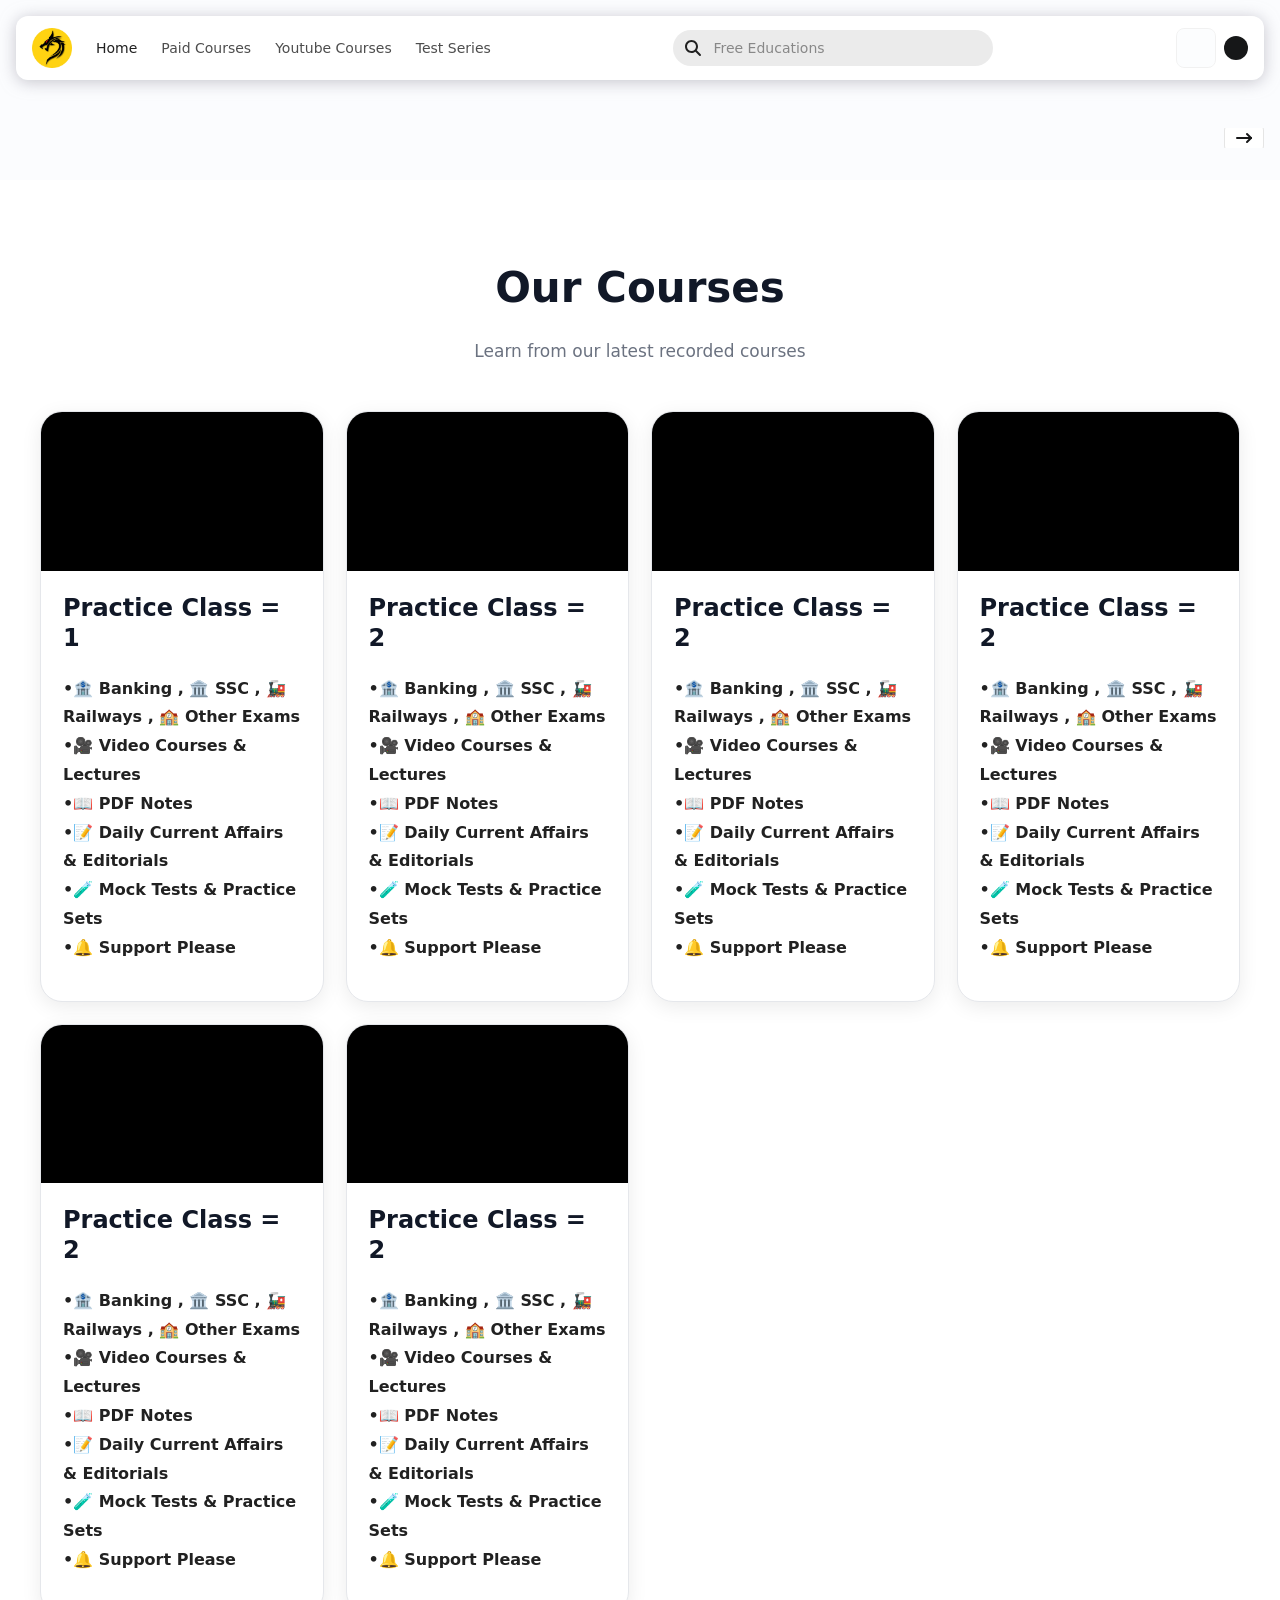
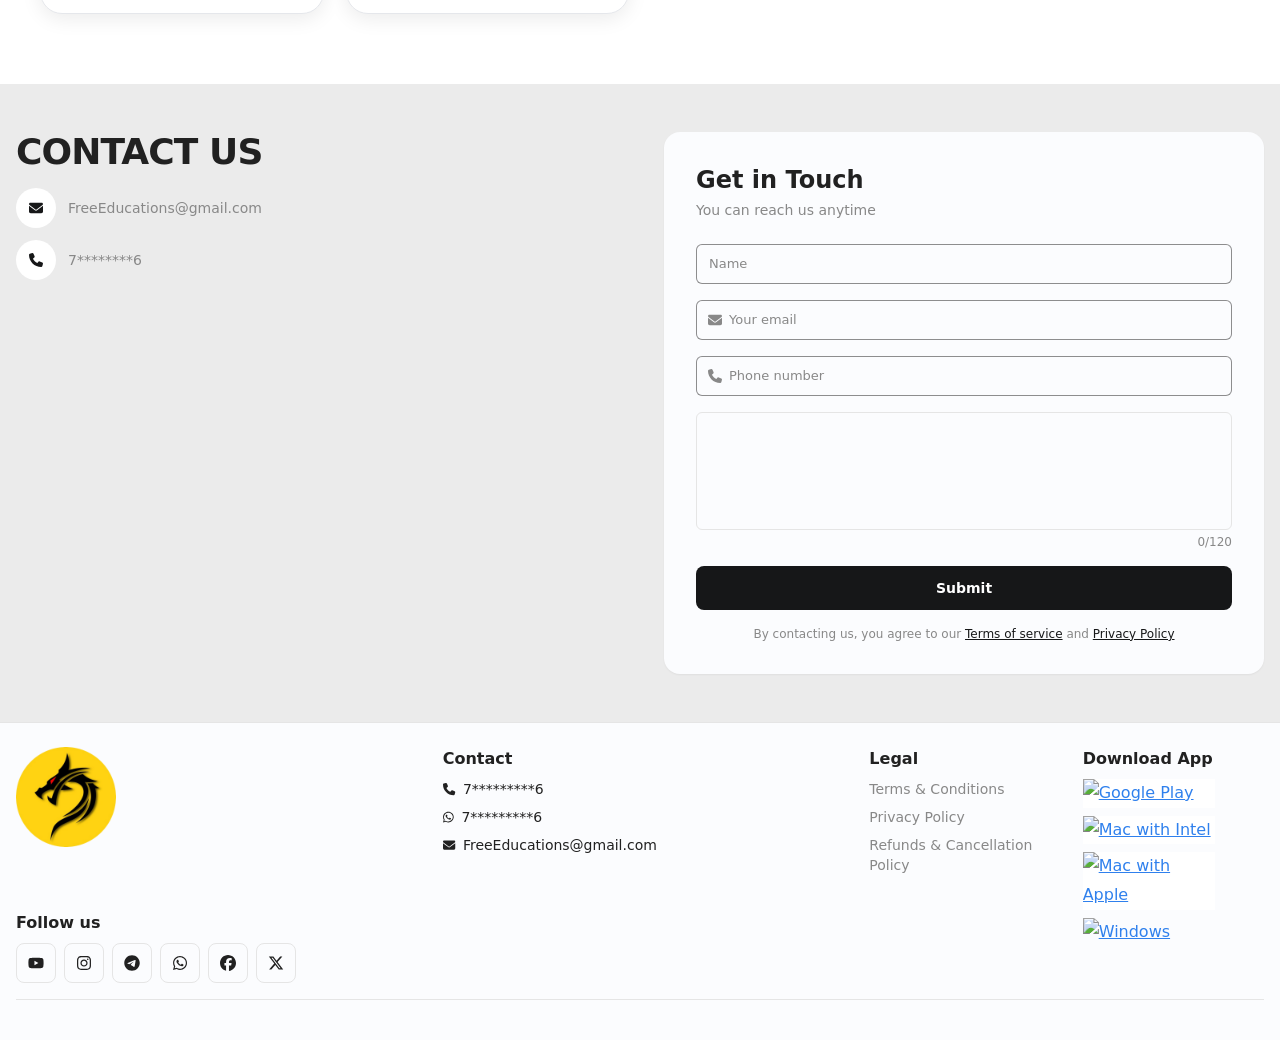
==== commit d000f5c6: "Website updated" ====
--- a/be-a-banking-master.html
+++ b/be-a-banking-master.html
@@ -306,192 +306,145 @@
                             <div class="video-course-grid">
 
 
-                                <!-- ===== Course 1 ===== -->
+                                <!-- ===== { Gaint 2.0 } ===== -->
+
+
+                                <!-- ===== { Video = 1 } ===== -->
+
+
                                 <div class="video-course-card">
-
                                     <div class="video-wrapper">
-
-                                        <iframe src="https://www.youtube.com/embed/pcorB41JxZQ?rel=0&modestbranding=1"
-                                            title="Be a Banking Master" frameborder="0"
-                                            allow="accelerometer; autoplay; clipboard-write; encrypted-media; gyroscope; picture-in-picture"
-                                            allowfullscreen>
-                                        </iframe>
+                                        <iframe width="560" height="315"
+                                            src="https://www.youtube.com/embed/ZqrqzneZKy4?si=8CTaidtl0bSSP_-n"
+                                            title="YouTube video player" frameborder="0"
+                                            allow="accelerometer; autoplay; clipboard-write; encrypted-media; gyroscope; picture-in-picture; web-share"
+                                            referrerpolicy="strict-origin-when-cross-origin" allowfullscreen></iframe>
                                     </div>
                                     <div class="video-course-content">
-                                        <h3>Class = 1 Gaint 2.0</h3>
-                                        <p>Lorem ipsum dolor sit amet consectetur adipisicing elit. Soluta, officia!</p>
-                                    </div>
-
-                                </div>
-
-
-                                <!-- ===== Course 2 ===== -->
+                                        <h3>Practice Class = 1</h3>
+                                        <p><b>•🏦 Banking , 🏛️ SSC , 🚂 Railways , 🏫 Other Exams</b><br>
+                                            <b>•🎥 Video Courses & Lectures</b><br>
+                                            <b>•📖 PDF Notes</b><br>
+                                            <b>•📝 Daily Current Affairs & Editorials</b><br>
+                                            <b>•🧪 Mock Tests & Practice Sets</b><br>
+                                            <b>•🔔 Support Please</b>
+                                        </p>
+                                    </div>
+
+                                </div>
+
+
+                                <!-- ===== { Video = 1 } ===== -->
+
+
                                 <div class="video-course-card">
-
                                     <div class="video-wrapper">
-
-                                        <iframe src="https://www.youtube.com/embed/VIDEO_ID_2?rel=0&modestbranding=1"
-                                            title="English Recorded Course" frameborder="0"
-                                            allow="accelerometer; autoplay; clipboard-write; encrypted-media; gyroscope; picture-in-picture"
-                                            allowfullscreen>
-                                        </iframe>
-
-                                    </div>
-
+                                        <iframe width="560" height="315"
+                                            src="https://www.youtube.com/embed/LFka8jFapDs?si=F6LC_g7LccTM1tyG"
+                                            title="YouTube video player" frameborder="0"
+                                            allow="accelerometer; autoplay; clipboard-write; encrypted-media; gyroscope; picture-in-picture; web-share"
+                                            referrerpolicy="strict-origin-when-cross-origin" allowfullscreen></iframe>
+                                    </div>
                                     <div class="video-course-content">
-
-                                        <h3>English Recorded</h3>
-
-                                        <div class="video-course-price">
-                                            ₹4999/-
-                                        </div>
-
-                                        <div class="video-course-footer">
-                                            <span>View Course</span>
-
-                                            <a href="english-recorded.html" class="video-arrow">
-                                                ↗
-                                            </a>
-                                        </div>
-
-                                    </div>
-
-                                </div>
-
-
-                                <!-- ===== Course 3 ===== -->
+                                        <h3>Practice Class = 2</h3>
+                                        <p><b>•🏦 Banking , 🏛️ SSC , 🚂 Railways , 🏫 Other Exams</b><br>
+                                            <b>•🎥 Video Courses & Lectures</b><br>
+                                            <b>•📖 PDF Notes</b><br>
+                                            <b>•📝 Daily Current Affairs & Editorials</b><br>
+                                            <b>•🧪 Mock Tests & Practice Sets</b><br>
+                                            <b>•🔔 Support Please</b>
+                                        </p>
+                                    </div>
+                                </div>
+
+
+                                <!-- ===== Video  3 ===== -->
                                 <div class="video-course-card">
-
                                     <div class="video-wrapper">
-
-                                        <iframe src="https://www.youtube.com/embed/VIDEO_ID_3?rel=0&modestbranding=1"
-                                            title="Foundation Batch" frameborder="0"
-                                            allow="accelerometer; autoplay; clipboard-write; encrypted-media; gyroscope; picture-in-picture"
-                                            allowfullscreen>
-                                        </iframe>
-
-                                    </div>
-
+                                        <iframe width="560" height="315"
+                                            src="https://www.youtube.com/embed/LFka8jFapDs?si=F6LC_g7LccTM1tyG"
+                                            title="YouTube video player" frameborder="0"
+                                            allow="accelerometer; autoplay; clipboard-write; encrypted-media; gyroscope; picture-in-picture; web-share"
+                                            referrerpolicy="strict-origin-when-cross-origin" allowfullscreen></iframe>
+                                    </div>
                                     <div class="video-course-content">
-
-                                        <h3>Foundation Batch</h3>
-
-                                        <div class="video-course-price">
-                                            ₹4999/-
-                                        </div>
-
-                                        <div class="video-course-footer">
-                                            <span>View Course</span>
-
-                                            <a href="foundation-batch.html" class="video-arrow">
-                                                ↗
-                                            </a>
-                                        </div>
-
-                                    </div>
-
-                                </div>
-
-
-                                <!-- ===== Course 4 ===== -->
+                                        <h3>Practice Class = 2</h3>
+                                        <p><b>•🏦 Banking , 🏛️ SSC , 🚂 Railways , 🏫 Other Exams</b><br>
+                                            <b>•🎥 Video Courses & Lectures</b><br>
+                                            <b>•📖 PDF Notes</b><br>
+                                            <b>•📝 Daily Current Affairs & Editorials</b><br>
+                                            <b>•🧪 Mock Tests & Practice Sets</b><br>
+                                            <b>•🔔 Support Please</b>
+                                        </p>
+                                    </div>
+                                </div>
+
+
+                                <!-- ===== Video 4 ===== -->
+
                                 <div class="video-course-card">
-
                                     <div class="video-wrapper">
-
-                                        <iframe src="https://www.youtube.com/embed/VIDEO_ID_4?rel=0&modestbranding=1"
-                                            title="Ganit 2.0" frameborder="0"
-                                            allow="accelerometer; autoplay; clipboard-write; encrypted-media; gyroscope; picture-in-picture"
-                                            allowfullscreen>
-                                        </iframe>
-
-                                    </div>
-
+                                        <iframe width="560" height="315"
+                                            src="https://www.youtube.com/embed/LFka8jFapDs?si=F6LC_g7LccTM1tyG"
+                                            title="YouTube video player" frameborder="0"
+                                            allow="accelerometer; autoplay; clipboard-write; encrypted-media; gyroscope; picture-in-picture; web-share"
+                                            referrerpolicy="strict-origin-when-cross-origin" allowfullscreen></iframe>
+                                    </div>
                                     <div class="video-course-content">
-
-                                        <h3>Ganit 2.0</h3>
-
-                                        <div class="video-course-price">
-                                            ₹4999/-
-                                        </div>
-
-                                        <div class="video-course-footer">
-                                            <span>View Course</span>
-
-                                            <a href="ganit-2.html" class="video-arrow">
-                                                ↗
-                                            </a>
-                                        </div>
-
-                                    </div>
-
-                                </div>
-
-
-                                <!-- ===== Course 5 ===== -->
+                                        <h3>Practice Class = 2</h3>
+                                        <p><b>•🏦 Banking , 🏛️ SSC , 🚂 Railways , 🏫 Other Exams</b><br>
+                                            <b>•🎥 Video Courses & Lectures</b><br>
+                                            <b>•📖 PDF Notes</b><br>
+                                            <b>•📝 Daily Current Affairs & Editorials</b><br>
+                                            <b>•🧪 Mock Tests & Practice Sets</b><br>
+                                            <b>•🔔 Support Please</b>
+                                        </p>
+                                    </div>
+                                </div>
+
+
+                                <!-- ===== Video 5 ===== -->
+
                                 <div class="video-course-card">
-
                                     <div class="video-wrapper">
-
-                                        <iframe src="https://www.youtube.com/embed/VIDEO_ID_5?rel=0&modestbranding=1"
-                                            title="Perfection 2.0" frameborder="0"
-                                            allow="accelerometer; autoplay; clipboard-write; encrypted-media; gyroscope; picture-in-picture"
-                                            allowfullscreen>
-                                        </iframe>
-
-                                    </div>
-
+                                        <iframe width="560" height="315"
+                                            src="https://www.youtube.com/embed/LFka8jFapDs?si=F6LC_g7LccTM1tyG"
+                                            title="YouTube video player" frameborder="0"
+                                            allow="accelerometer; autoplay; clipboard-write; encrypted-media; gyroscope; picture-in-picture; web-share"
+                                            referrerpolicy="strict-origin-when-cross-origin" allowfullscreen></iframe>
+                                    </div>
                                     <div class="video-course-content">
-
-                                        <h3>Perfection 2.0</h3>
-
-                                        <div class="video-course-price">
-                                            ₹4999/-
-                                        </div>
-
-                                        <div class="video-course-footer">
-                                            <span>View Course</span>
-
-                                            <a href="perfection-2.html" class="video-arrow">
-                                                ↗
-                                            </a>
-                                        </div>
-
-                                    </div>
-
-                                </div>
-
-
-                                <!-- ===== Course 6 ===== -->
+                                        <h3>Practice Class = 2</h3>
+                                        <p><b>•🏦 Banking , 🏛️ SSC , 🚂 Railways , 🏫 Other Exams</b><br>
+                                            <b>•🎥 Video Courses & Lectures</b><br>
+                                            <b>•📖 PDF Notes</b><br>
+                                            <b>•📝 Daily Current Affairs & Editorials</b><br>
+                                            <b>•🧪 Mock Tests & Practice Sets</b><br>
+                                            <b>•🔔 Support Please</b>
+                                        </p>
+                                    </div>
+                                </div>
+
+
+                                <!-- ===== Video  6 ===== -->
                                 <div class="video-course-card">
-
                                     <div class="video-wrapper">
-
-                                        <iframe src="https://www.youtube.com/embed/VIDEO_ID_6?rel=0&modestbranding=1"
-                                            title="Perfection 3.0" frameborder="0"
-                                            allow="accelerometer; autoplay; clipboard-write; encrypted-media; gyroscope; picture-in-picture"
-                                            allowfullscreen>
-                                        </iframe>
-
-                                    </div>
-
+                                        <iframe width="560" height="315"
+                                            src="https://www.youtube.com/embed/LFka8jFapDs?si=F6LC_g7LccTM1tyG"
+                                            title="YouTube video player" frameborder="0"
+                                            allow="accelerometer; autoplay; clipboard-write; encrypted-media; gyroscope; picture-in-picture; web-share"
+                                            referrerpolicy="strict-origin-when-cross-origin" allowfullscreen></iframe>
+                                    </div>
                                     <div class="video-course-content">
-
-                                        <h3>Perfection 3.0</h3>
-
-                                        <div class="video-course-price">
-                                            ₹4999/-
-                                        </div>
-
-                                        <div class="video-course-footer">
-                                            <span>View Course</span>
-
-                                            <a href="perfection-3.html" class="video-arrow">
-                                                ↗
-                                            </a>
-                                        </div>
-
-                                    </div>
-
+                                        <h3>Practice Class = 2</h3>
+                                        <p><b>•🏦 Banking , 🏛️ SSC , 🚂 Railways , 🏫 Other Exams</b><br>
+                                            <b>•🎥 Video Courses & Lectures</b><br>
+                                            <b>•📖 PDF Notes</b><br>
+                                            <b>•📝 Daily Current Affairs & Editorials</b><br>
+                                            <b>•🧪 Mock Tests & Practice Sets</b><br>
+                                            <b>•🔔 Support Please</b>
+                                        </p>
+                                    </div>
                                 </div>
 
 
--- a/home.css
+++ b/home.css
@@ -45982,6 +45982,20 @@
 }
 
 
+
+
+
+
+
+
+
+
+
+
+
+/* Home.css */
+
+
 /* ================================
    FEATURED COURSES
 ================================ */
@@ -45998,7 +46012,10 @@
     margin: auto;
 }
 
-/* Header */
+
+/* ================================
+   HEADER
+================================ */
 
 .section-header {
     display: flex;
@@ -46014,7 +46031,10 @@
     color: #111111;
 }
 
-/* Slider buttons */
+
+/* ================================
+   SLIDER BUTTONS
+================================ */
 
 .slider-buttons {
     display: flex;
@@ -46037,18 +46057,17 @@
     background: #f3f3f3;
 }
 
+
 /* ================================
    COURSE GRID
 ================================ */
 
 .courses-grid {
     display: grid;
-
-    /* EXACTLY 4 COURSES IN ONE ROW */
     grid-template-columns: repeat(4, minmax(0, 1fr));
-
     gap: 20px;
 }
+
 
 /* ================================
    COURSE CARD
@@ -46066,14 +46085,19 @@
     transition:
         transform 0.25s ease,
         box-shadow 0.25s ease;
+
+    contain: layout paint;
 }
 
 .course-card:hover {
-    transform: translateY(-5px);
+    transform: translateY(-4px);
     box-shadow: 0 8px 20px rgba(0, 0, 0, 0.14);
 }
 
-/* Course Image */
+
+/* ================================
+   COURSE IMAGE
+================================ */
 
 .course-card>img {
     display: block;
@@ -46084,27 +46108,59 @@
     object-fit: cover;
 
     border-radius: 12px;
-}
-
-/* Content */
+    background: #f5f5f5;
+
+    transform: translateZ(0);
+}
+
+
+/* ================================
+   COURSE CONTENT
+================================ */
 
 .course-content {
     padding: 8px 20px 20px;
 }
 
-/* Course title */
+
+/* ================================
+   COURSE TITLE
+================================ */
 
 .course-content h3 {
     min-height: 40px;
-}
+    font-size: 24px;
+    line-height: 1.25;
+    margin-top: 0;
+    margin-bottom: 10px;
+}
+
+
+/* ============================================================
+   SMALL TITLE
+   ONLY FOR:
+   - Grammer Granth
+   - Made Easy 2.0
+============================================================ */
+
+.small-course-title {
+    font-size: 22px !important;
+    line-height: 1.25;
+}
+
+
+/* ================================
+   COURSE PRICE
+================================ */
 
 .course-price {
     margin-top: 0;
 }
 
 
-
-/* Horizontal line + footer */
+/* ================================
+   COURSE FOOTER
+================================ */
 
 .course-footer {
     display: flex;
@@ -46120,7 +46176,10 @@
     font-size: 17px;
 }
 
-/* Arrow */
+
+/* ================================
+   ARROW BUTTON
+================================ */
 
 .arrow-btn {
     width: 36px;
@@ -46149,143 +46208,9 @@
 
 
 /* ================================
-   RESPONSIVE
+   MAIN CAROUSEL
 ================================ */
 
-/* Laptop / smaller desktop */
-
-@media (max-width: 1200px) {
-
-    .courses-container {
-        width: 94%;
-    }
-
-    .courses-grid {
-        grid-template-columns: repeat(4, minmax(0, 1fr));
-        gap: 15px;
-    }
-
-    .course-card>img {
-        height: 180px;
-    }
-
-    .course-content {
-        padding: 8px 15px 18px;
-    }
-
-    .course-content h3 {
-        font-size: 18px;
-    }
-
-    .course-price {
-        font-size: 27px;
-    }
-}
-
-
-/* Tablet */
-
-@media (max-width: 900px) {
-
-    .courses-grid {
-        grid-template-columns: repeat(2, minmax(0, 1fr));
-    }
-
-    .section-header h2 {
-        font-size: 36px;
-    }
-
-    .course-card>img {
-        height: 210px;
-    }
-}
-
-
-/* Mobile */
-
-@media (max-width: 600px) {
-
-    .courses-section {
-        padding: 40px 0;
-    }
-
-    .courses-container {
-        width: 92%;
-    }
-
-    .section-header {
-        margin-bottom: 20px;
-    }
-
-    .section-header h2 {
-        font-size: 30px;
-    }
-
-    .slider-buttons button {
-        width: 42px;
-        height: 42px;
-        font-size: 18px;
-    }
-
-    .courses-grid {
-        grid-template-columns: 1fr;
-        gap: 20px;
-    }
-
-    .course-card>img {
-        height: auto;
-        aspect-ratio: 16 / 9;
-    }
-
-    .course-content h3 {
-        min-height: auto;
-        font-size: 20px;
-    }
-}
-
-.course-link {
-    text-decoration: none;
-    color: inherit;
-    display: block;
-}
-
-
-/* Animation ko bina ruke smooth chalane ke liye CSS */
-.slick-slider .slick-track {
-    display: flex !important;
-    transition-timing-function: linear !important;
-}
-
-/* ============================================================
-   PERFORMANCE + SMOOTH CAROUSEL OPTIMIZATION
-   ============================================================ */
-html {
-    scroll-behavior: smooth;
-}
-
-img {
-    max-width: 100%;
-}
-
-.course-card {
-    contain: layout paint;
-    box-shadow: 0 4px 15px rgba(0, 0, 0, 0.10);
-    transition: transform 180ms ease, box-shadow 180ms ease;
-}
-
-.course-card:hover {
-    transform: translateY(-4px);
-    box-shadow: 0 8px 20px rgba(0, 0, 0, 0.14);
-}
-
-.course-card>img {
-    display: block;
-    background: #f5f5f5;
-    transform: translateZ(0);
-}
-
-/* Do not manually create slick-list/slick-track in HTML.
-   Slick creates them itself. */
 .my-main-carousel {
     width: 100%;
     overflow: hidden;
@@ -46332,7 +46257,105 @@
     height: 100%;
 }
 
+
+/* ================================
+   SLICK SMOOTH ANIMATION
+================================ */
+
+.slick-slider .slick-track {
+    display: flex !important;
+    transition-timing-function: linear !important;
+}
+
+
+/* ================================
+   GENERAL IMAGE
+================================ */
+
+img {
+    max-width: 100%;
+}
+
+
+/* ================================
+   COURSE LINK
+================================ */
+
+.course-link {
+    text-decoration: none;
+    color: inherit;
+    display: block;
+}
+
+
+/* ================================
+   RESPONSIVE
+================================ */
+
+
+/* ================================
+   LAPTOP / SMALL DESKTOP
+================================ */
+
+@media (max-width: 1200px) {
+
+    .courses-container {
+        width: 94%;
+    }
+
+    .courses-grid {
+        grid-template-columns: repeat(4, minmax(0, 1fr));
+        gap: 15px;
+    }
+
+    .course-card>img {
+        height: 180px;
+    }
+
+    .course-content {
+        padding: 8px 15px 18px;
+    }
+
+    .course-content h3 {
+        font-size: 18px;
+    }
+
+    .small-course-title {
+        font-size: 17px !important;
+    }
+
+    .course-price {
+        font-size: 27px;
+    }
+}
+
+
+/* ================================
+   TABLET
+================================ */
+
 @media (max-width: 900px) {
+
+    .courses-grid {
+        grid-template-columns: repeat(2, minmax(0, 1fr));
+    }
+
+    .section-header h2 {
+        font-size: 36px;
+    }
+
+    .course-card>img {
+        height: 210px;
+    }
+
+    .course-content h3 {
+        font-size: 22px;
+    }
+
+    .small-course-title {
+        font-size: 20px !important;
+    }
+
     .my-main-carousel .carousel-slide {
         padding: 0 6px;
     }
@@ -46342,13 +46365,66 @@
     }
 }
 
+
+/* ================================
+   MOBILE
+================================ */
+
 @media (max-width: 600px) {
+
+    .courses-section {
+        padding: 40px 0;
+    }
+
+    .courses-container {
+        width: 92%;
+    }
+
+    .section-header {
+        margin-bottom: 20px;
+    }
+
+    .section-header h2 {
+        font-size: 30px;
+    }
+
+    .slider-buttons button {
+        width: 42px;
+        height: 42px;
+        font-size: 18px;
+    }
+
+    .courses-grid {
+        grid-template-columns: 1fr;
+        gap: 20px;
+    }
+
+    .course-card>img {
+        height: auto;
+        aspect-ratio: 16 / 9;
+    }
+
+    .course-content h3 {
+        min-height: auto;
+        font-size: 20px;
+    }
+
+    .small-course-title {
+        font-size: 19px !important;
+    }
+
     .my-main-carousel .carousel-card img {
         aspect-ratio: 16 / 7;
     }
 }
 
+
+/* ================================
+   REDUCED MOTION
+================================ */
+
 @media (prefers-reduced-motion: reduce) {
+
     html {
         scroll-behavior: auto;
     }
@@ -46371,8 +46447,6 @@
 
 
 
-
-
 /* =========================================================
    VIDEO COURSES SECTION
 ========================================================= */
@@ -46420,9 +46494,7 @@
 
 .video-course-grid {
     display: grid;
-
     grid-template-columns: repeat(4, minmax(0, 1fr));
-
     gap: 26px;
 }
 
@@ -46434,26 +46506,19 @@
 .video-course-card {
     width: 100%;
     background: #ffffff;
-
     border: 1px solid #e5e7eb;
-
     border-radius: 22px;
-
     overflow: hidden;
-
     box-shadow:
         0 5px 20px rgba(0, 0, 0, 0.08);
-
     transition:
         transform 0.3s ease,
         box-shadow 0.3s ease;
-
     box-sizing: border-box;
 }
 
 .video-course-card:hover {
     transform: translateY(-6px);
-
     box-shadow:
         0 15px 35px rgba(0, 0, 0, 0.14);
 }
@@ -46465,20 +46530,15 @@
 
 .video-wrapper {
     width: 100%;
-
     aspect-ratio: 16 / 9;
-
     background: #000000;
-
     overflow: hidden;
 }
 
 .video-wrapper iframe {
     width: 100%;
     height: 100%;
-
     display: block;
-
     border: none;
 }
 
@@ -46493,12 +46553,9 @@
 
 .video-course-content h3 {
     margin: 0 0 22px;
-
     font-size: 15px;
     line-height: 1.25;
-
     font-weight: 700;
-
     color: #111827;
 }
 
@@ -46509,11 +46566,8 @@
 
 .video-course-price {
     font-size: 18px;
-
     color: #374151;
-
     padding-bottom: 20px;
-
     border-bottom: 1px solid #e5e7eb;
 }
 
@@ -46524,18 +46578,14 @@
 
 .video-course-footer {
     display: flex;
-
     align-items: center;
     justify-content: space-between;
-
     padding-top: 20px;
 }
 
 .video-course-footer span {
     font-size: 17px;
-
     color: #6b7280;
-
     font-weight: 500;
 }
 
@@ -46547,22 +46597,14 @@
 .video-arrow {
     width: 46px;
     height: 46px;
-
     display: flex;
-
     align-items: center;
     justify-content: center;
-
     border-radius: 50%;
-
     background: #222222;
-
     color: #ffffff;
-
     text-decoration: none;
-
     font-size: 22px;
-
     transition:
         background 0.25s ease,
         transform 0.25s ease;
@@ -46570,7 +46612,6 @@
 
 .video-arrow:hover {
     background: #000000;
-
     transform: rotate(8deg) scale(1.05);
 }
 
--- a/home.css
+++ b/home.css
@@ -45982,6 +45982,20 @@
 }
 
 
+
+
+
+
+
+
+
+
+
+
+
+/* Home.css */
+
+
 /* ================================
    FEATURED COURSES
 ================================ */
@@ -45998,7 +46012,10 @@
     margin: auto;
 }
 
-/* Header */
+
+/* ================================
+   HEADER
+================================ */
 
 .section-header {
     display: flex;
@@ -46014,7 +46031,10 @@
     color: #111111;
 }
 
-/* Slider buttons */
+
+/* ================================
+   SLIDER BUTTONS
+================================ */
 
 .slider-buttons {
     display: flex;
@@ -46037,18 +46057,17 @@
     background: #f3f3f3;
 }
 
+
 /* ================================
    COURSE GRID
 ================================ */
 
 .courses-grid {
     display: grid;
-
-    /* EXACTLY 4 COURSES IN ONE ROW */
     grid-template-columns: repeat(4, minmax(0, 1fr));
-
     gap: 20px;
 }
+
 
 /* ================================
    COURSE CARD
@@ -46066,14 +46085,19 @@
     transition:
         transform 0.25s ease,
         box-shadow 0.25s ease;
+
+    contain: layout paint;
 }
 
 .course-card:hover {
-    transform: translateY(-5px);
+    transform: translateY(-4px);
     box-shadow: 0 8px 20px rgba(0, 0, 0, 0.14);
 }
 
-/* Course Image */
+
+/* ================================
+   COURSE IMAGE
+================================ */
 
 .course-card>img {
     display: block;
@@ -46084,27 +46108,59 @@
     object-fit: cover;
 
     border-radius: 12px;
-}
-
-/* Content */
+    background: #f5f5f5;
+
+    transform: translateZ(0);
+}
+
+
+/* ================================
+   COURSE CONTENT
+================================ */
 
 .course-content {
     padding: 8px 20px 20px;
 }
 
-/* Course title */
+
+/* ================================
+   COURSE TITLE
+================================ */
 
 .course-content h3 {
     min-height: 40px;
-}
+    font-size: 24px;
+    line-height: 1.25;
+    margin-top: 0;
+    margin-bottom: 10px;
+}
+
+
+/* ============================================================
+   SMALL TITLE
+   ONLY FOR:
+   - Grammer Granth
+   - Made Easy 2.0
+============================================================ */
+
+.small-course-title {
+    font-size: 22px !important;
+    line-height: 1.25;
+}
+
+
+/* ================================
+   COURSE PRICE
+================================ */
 
 .course-price {
     margin-top: 0;
 }
 
 
-
-/* Horizontal line + footer */
+/* ================================
+   COURSE FOOTER
+================================ */
 
 .course-footer {
     display: flex;
@@ -46120,7 +46176,10 @@
     font-size: 17px;
 }
 
-/* Arrow */
+
+/* ================================
+   ARROW BUTTON
+================================ */
 
 .arrow-btn {
     width: 36px;
@@ -46149,143 +46208,9 @@
 
 
 /* ================================
-   RESPONSIVE
+   MAIN CAROUSEL
 ================================ */
 
-/* Laptop / smaller desktop */
-
-@media (max-width: 1200px) {
-
-    .courses-container {
-        width: 94%;
-    }
-
-    .courses-grid {
-        grid-template-columns: repeat(4, minmax(0, 1fr));
-        gap: 15px;
-    }
-
-    .course-card>img {
-        height: 180px;
-    }
-
-    .course-content {
-        padding: 8px 15px 18px;
-    }
-
-    .course-content h3 {
-        font-size: 18px;
-    }
-
-    .course-price {
-        font-size: 27px;
-    }
-}
-
-
-/* Tablet */
-
-@media (max-width: 900px) {
-
-    .courses-grid {
-        grid-template-columns: repeat(2, minmax(0, 1fr));
-    }
-
-    .section-header h2 {
-        font-size: 36px;
-    }
-
-    .course-card>img {
-        height: 210px;
-    }
-}
-
-
-/* Mobile */
-
-@media (max-width: 600px) {
-
-    .courses-section {
-        padding: 40px 0;
-    }
-
-    .courses-container {
-        width: 92%;
-    }
-
-    .section-header {
-        margin-bottom: 20px;
-    }
-
-    .section-header h2 {
-        font-size: 30px;
-    }
-
-    .slider-buttons button {
-        width: 42px;
-        height: 42px;
-        font-size: 18px;
-    }
-
-    .courses-grid {
-        grid-template-columns: 1fr;
-        gap: 20px;
-    }
-
-    .course-card>img {
-        height: auto;
-        aspect-ratio: 16 / 9;
-    }
-
-    .course-content h3 {
-        min-height: auto;
-        font-size: 20px;
-    }
-}
-
-.course-link {
-    text-decoration: none;
-    color: inherit;
-    display: block;
-}
-
-
-/* Animation ko bina ruke smooth chalane ke liye CSS */
-.slick-slider .slick-track {
-    display: flex !important;
-    transition-timing-function: linear !important;
-}
-
-/* ============================================================
-   PERFORMANCE + SMOOTH CAROUSEL OPTIMIZATION
-   ============================================================ */
-html {
-    scroll-behavior: smooth;
-}
-
-img {
-    max-width: 100%;
-}
-
-.course-card {
-    contain: layout paint;
-    box-shadow: 0 4px 15px rgba(0, 0, 0, 0.10);
-    transition: transform 180ms ease, box-shadow 180ms ease;
-}
-
-.course-card:hover {
-    transform: translateY(-4px);
-    box-shadow: 0 8px 20px rgba(0, 0, 0, 0.14);
-}
-
-.course-card>img {
-    display: block;
-    background: #f5f5f5;
-    transform: translateZ(0);
-}
-
-/* Do not manually create slick-list/slick-track in HTML.
-   Slick creates them itself. */
 .my-main-carousel {
     width: 100%;
     overflow: hidden;
@@ -46332,7 +46257,105 @@
     height: 100%;
 }
 
+
+/* ================================
+   SLICK SMOOTH ANIMATION
+================================ */
+
+.slick-slider .slick-track {
+    display: flex !important;
+    transition-timing-function: linear !important;
+}
+
+
+/* ================================
+   GENERAL IMAGE
+================================ */
+
+img {
+    max-width: 100%;
+}
+
+
+/* ================================
+   COURSE LINK
+================================ */
+
+.course-link {
+    text-decoration: none;
+    color: inherit;
+    display: block;
+}
+
+
+/* ================================
+   RESPONSIVE
+================================ */
+
+
+/* ================================
+   LAPTOP / SMALL DESKTOP
+================================ */
+
+@media (max-width: 1200px) {
+
+    .courses-container {
+        width: 94%;
+    }
+
+    .courses-grid {
+        grid-template-columns: repeat(4, minmax(0, 1fr));
+        gap: 15px;
+    }
+
+    .course-card>img {
+        height: 180px;
+    }
+
+    .course-content {
+        padding: 8px 15px 18px;
+    }
+
+    .course-content h3 {
+        font-size: 18px;
+    }
+
+    .small-course-title {
+        font-size: 17px !important;
+    }
+
+    .course-price {
+        font-size: 27px;
+    }
+}
+
+
+/* ================================
+   TABLET
+================================ */
+
 @media (max-width: 900px) {
+
+    .courses-grid {
+        grid-template-columns: repeat(2, minmax(0, 1fr));
+    }
+
+    .section-header h2 {
+        font-size: 36px;
+    }
+
+    .course-card>img {
+        height: 210px;
+    }
+
+    .course-content h3 {
+        font-size: 22px;
+    }
+
+    .small-course-title {
+        font-size: 20px !important;
+    }
+
     .my-main-carousel .carousel-slide {
         padding: 0 6px;
     }
@@ -46342,13 +46365,66 @@
     }
 }
 
+
+/* ================================
+   MOBILE
+================================ */
+
 @media (max-width: 600px) {
+
+    .courses-section {
+        padding: 40px 0;
+    }
+
+    .courses-container {
+        width: 92%;
+    }
+
+    .section-header {
+        margin-bottom: 20px;
+    }
+
+    .section-header h2 {
+        font-size: 30px;
+    }
+
+    .slider-buttons button {
+        width: 42px;
+        height: 42px;
+        font-size: 18px;
+    }
+
+    .courses-grid {
+        grid-template-columns: 1fr;
+        gap: 20px;
+    }
+
+    .course-card>img {
+        height: auto;
+        aspect-ratio: 16 / 9;
+    }
+
+    .course-content h3 {
+        min-height: auto;
+        font-size: 20px;
+    }
+
+    .small-course-title {
+        font-size: 19px !important;
+    }
+
     .my-main-carousel .carousel-card img {
         aspect-ratio: 16 / 7;
     }
 }
 
+
+/* ================================
+   REDUCED MOTION
+================================ */
+
 @media (prefers-reduced-motion: reduce) {
+
     html {
         scroll-behavior: auto;
     }
@@ -46371,8 +46447,6 @@
 
 
 
-
-
 /* =========================================================
    VIDEO COURSES SECTION
 ========================================================= */
@@ -46420,9 +46494,7 @@
 
 .video-course-grid {
     display: grid;
-
     grid-template-columns: repeat(4, minmax(0, 1fr));
-
     gap: 26px;
 }
 
@@ -46434,26 +46506,19 @@
 .video-course-card {
     width: 100%;
     background: #ffffff;
-
     border: 1px solid #e5e7eb;
-
     border-radius: 22px;
-
     overflow: hidden;
-
     box-shadow:
         0 5px 20px rgba(0, 0, 0, 0.08);
-
     transition:
         transform 0.3s ease,
         box-shadow 0.3s ease;
-
     box-sizing: border-box;
 }
 
 .video-course-card:hover {
     transform: translateY(-6px);
-
     box-shadow:
         0 15px 35px rgba(0, 0, 0, 0.14);
 }
@@ -46465,20 +46530,15 @@
 
 .video-wrapper {
     width: 100%;
-
     aspect-ratio: 16 / 9;
-
     background: #000000;
-
     overflow: hidden;
 }
 
 .video-wrapper iframe {
     width: 100%;
     height: 100%;
-
     display: block;
-
     border: none;
 }
 
@@ -46493,12 +46553,9 @@
 
 .video-course-content h3 {
     margin: 0 0 22px;
-
     font-size: 15px;
     line-height: 1.25;
-
     font-weight: 700;
-
     color: #111827;
 }
 
@@ -46509,11 +46566,8 @@
 
 .video-course-price {
     font-size: 18px;
-
     color: #374151;
-
     padding-bottom: 20px;
-
     border-bottom: 1px solid #e5e7eb;
 }
 
@@ -46524,18 +46578,14 @@
 
 .video-course-footer {
     display: flex;
-
     align-items: center;
     justify-content: space-between;
-
     padding-top: 20px;
 }
 
 .video-course-footer span {
     font-size: 17px;
-
     color: #6b7280;
-
     font-weight: 500;
 }
 
@@ -46547,22 +46597,14 @@
 .video-arrow {
     width: 46px;
     height: 46px;
-
     display: flex;
-
     align-items: center;
     justify-content: center;
-
     border-radius: 50%;
-
     background: #222222;
-
     color: #ffffff;
-
     text-decoration: none;
-
     font-size: 22px;
-
     transition:
         background 0.25s ease,
         transform 0.25s ease;
@@ -46570,7 +46612,6 @@
 
 .video-arrow:hover {
     background: #000000;
-
     transform: rotate(8deg) scale(1.05);
 }
 
